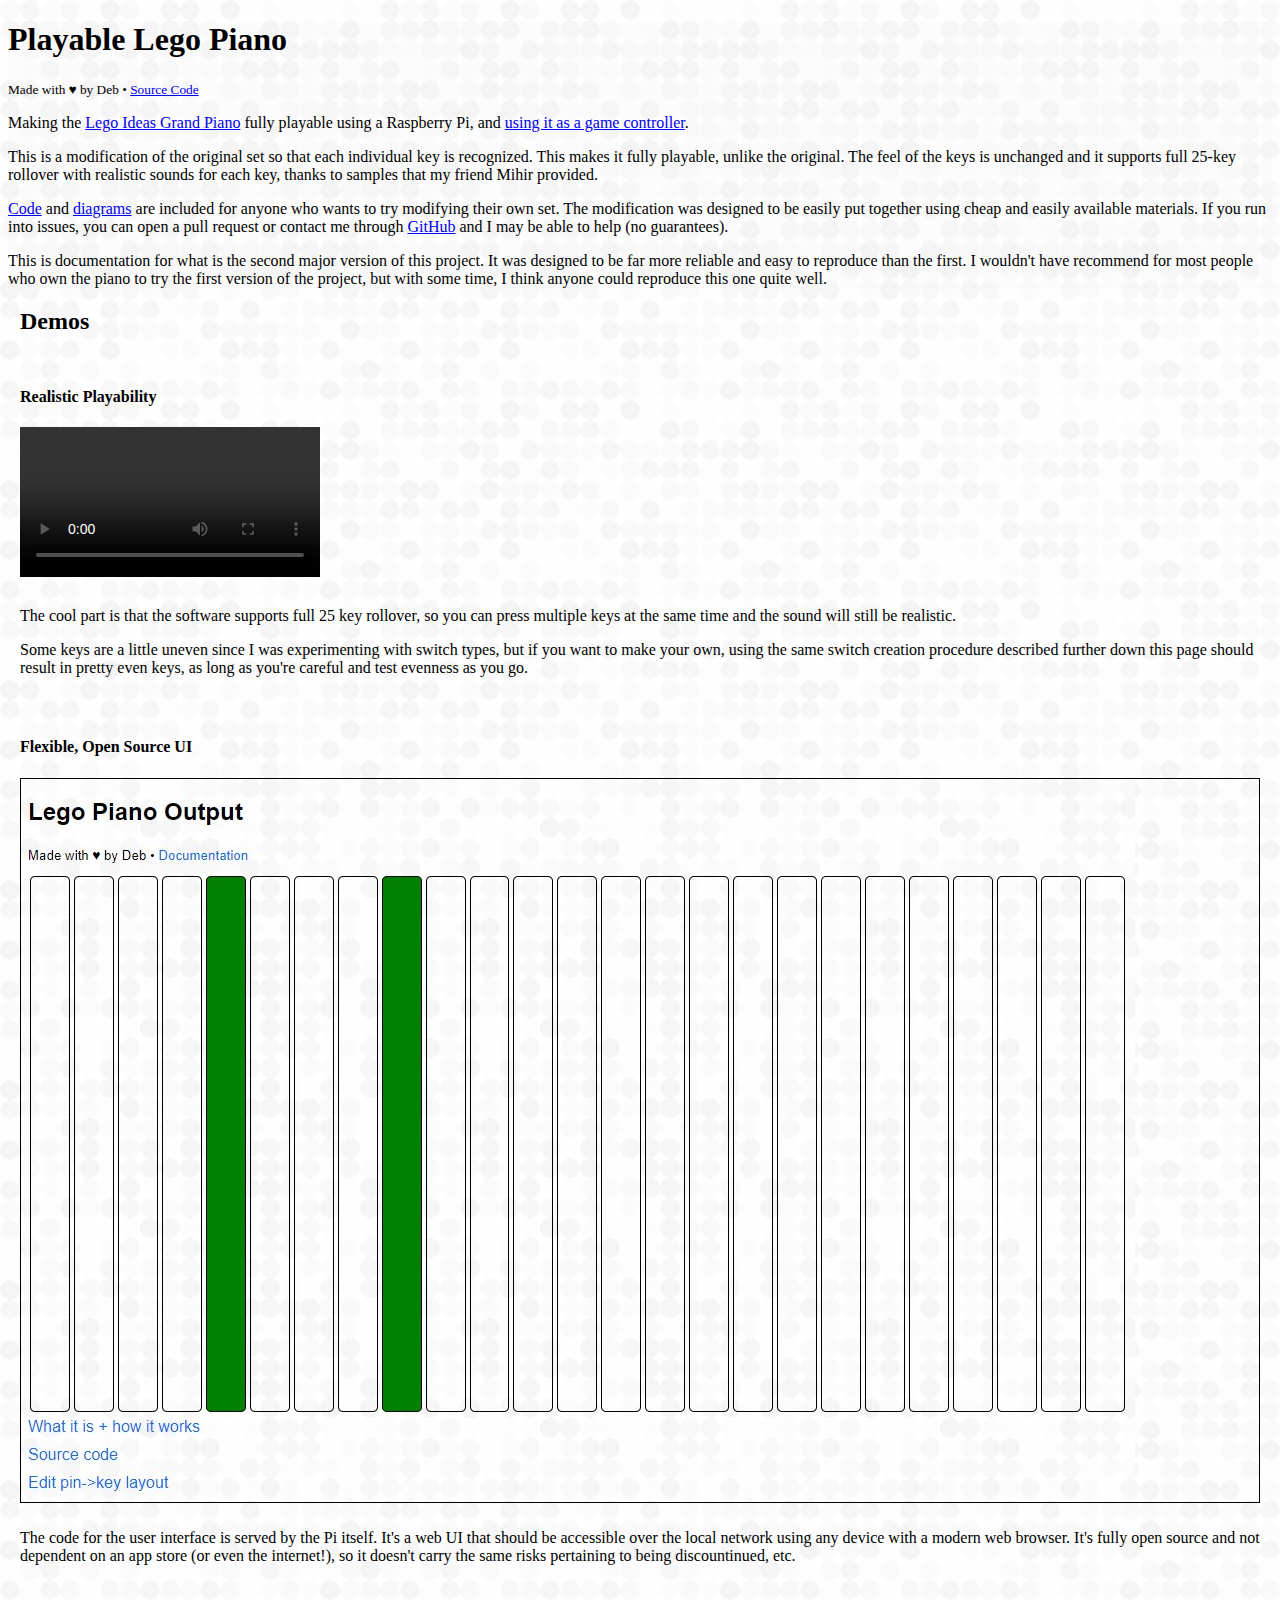
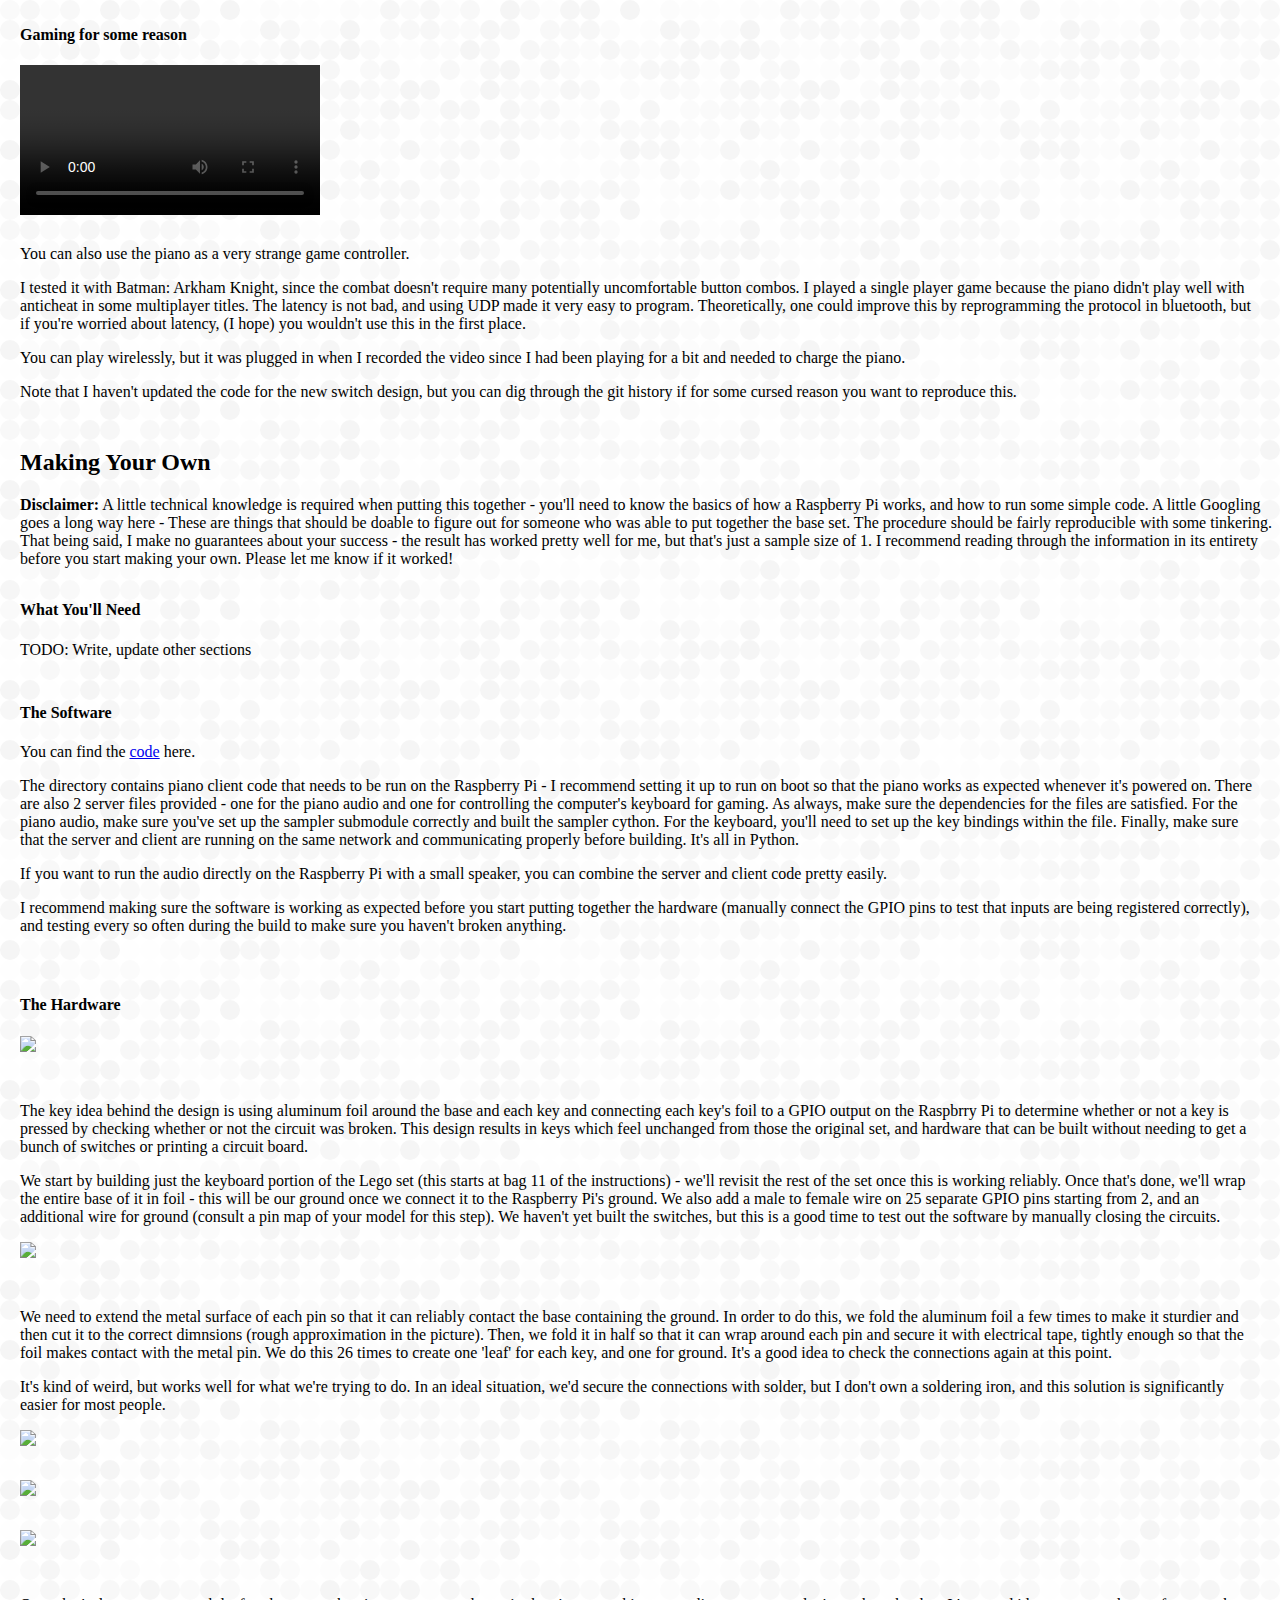
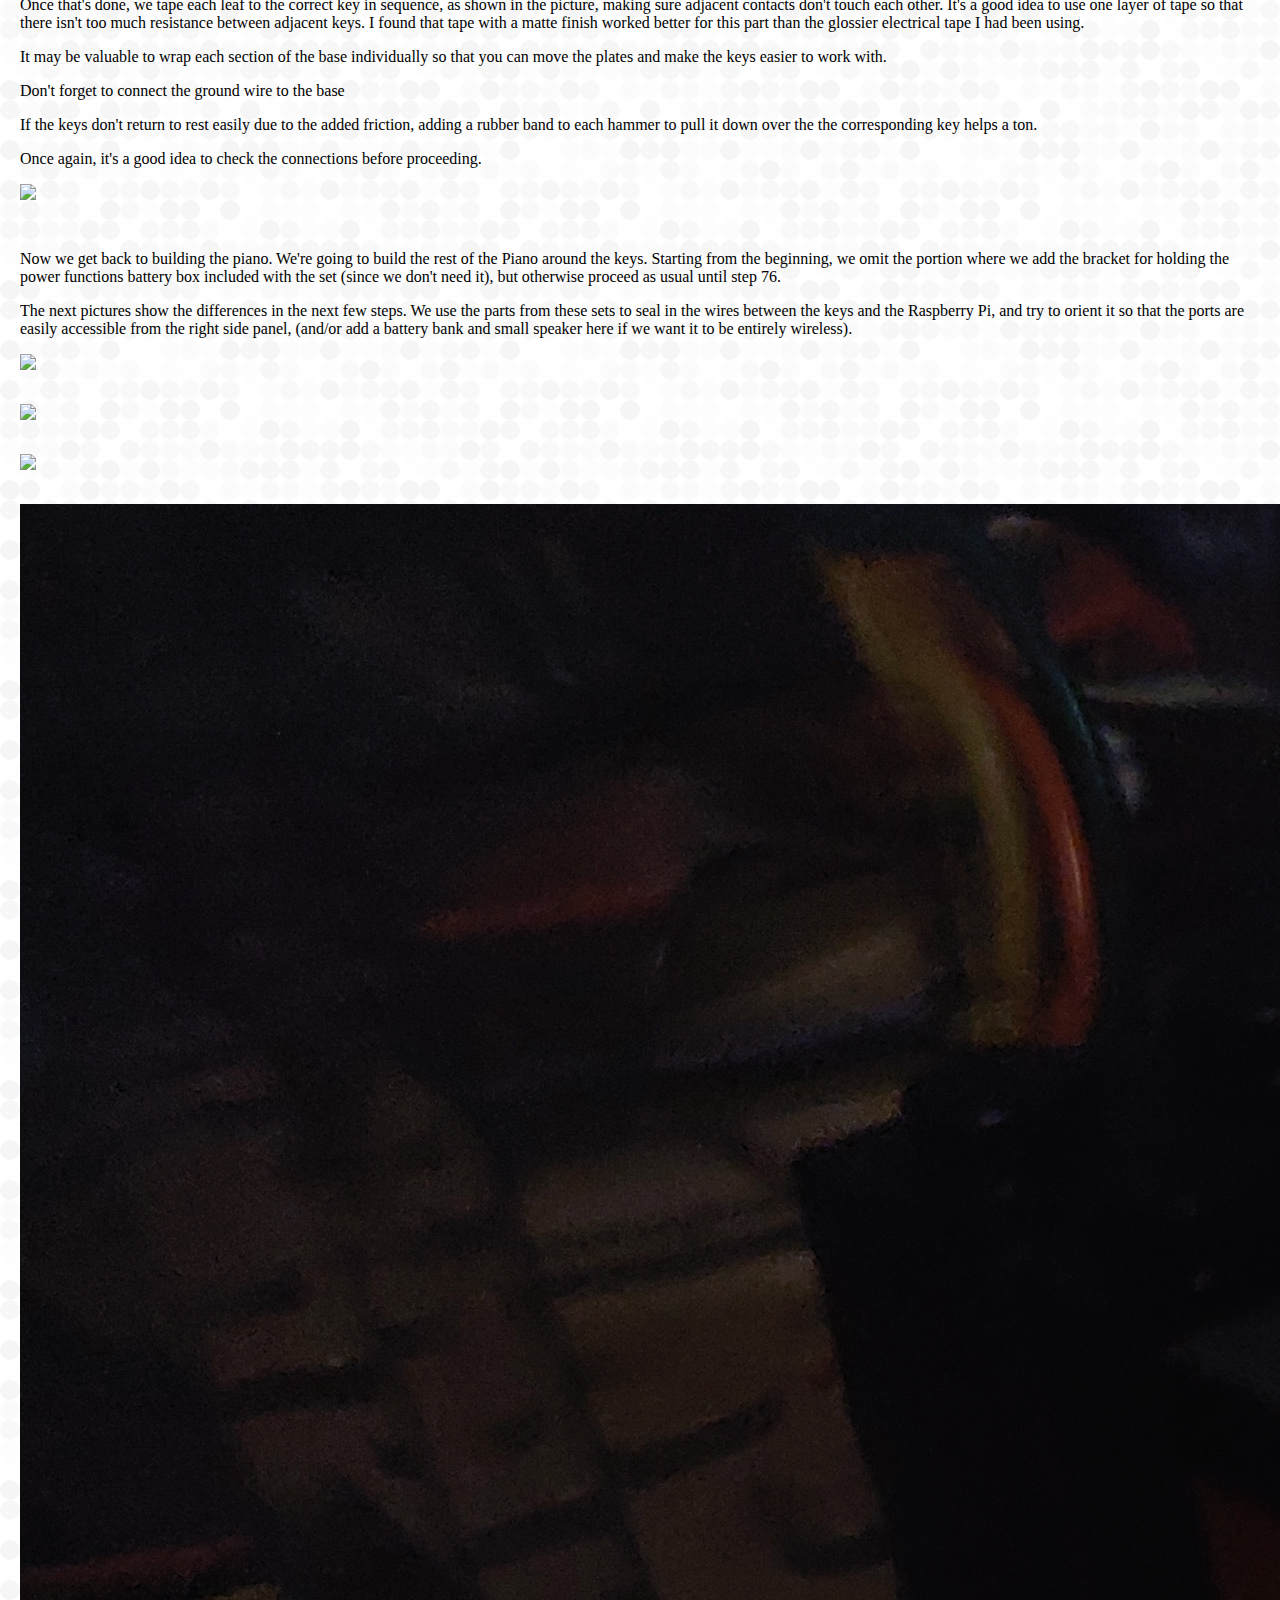
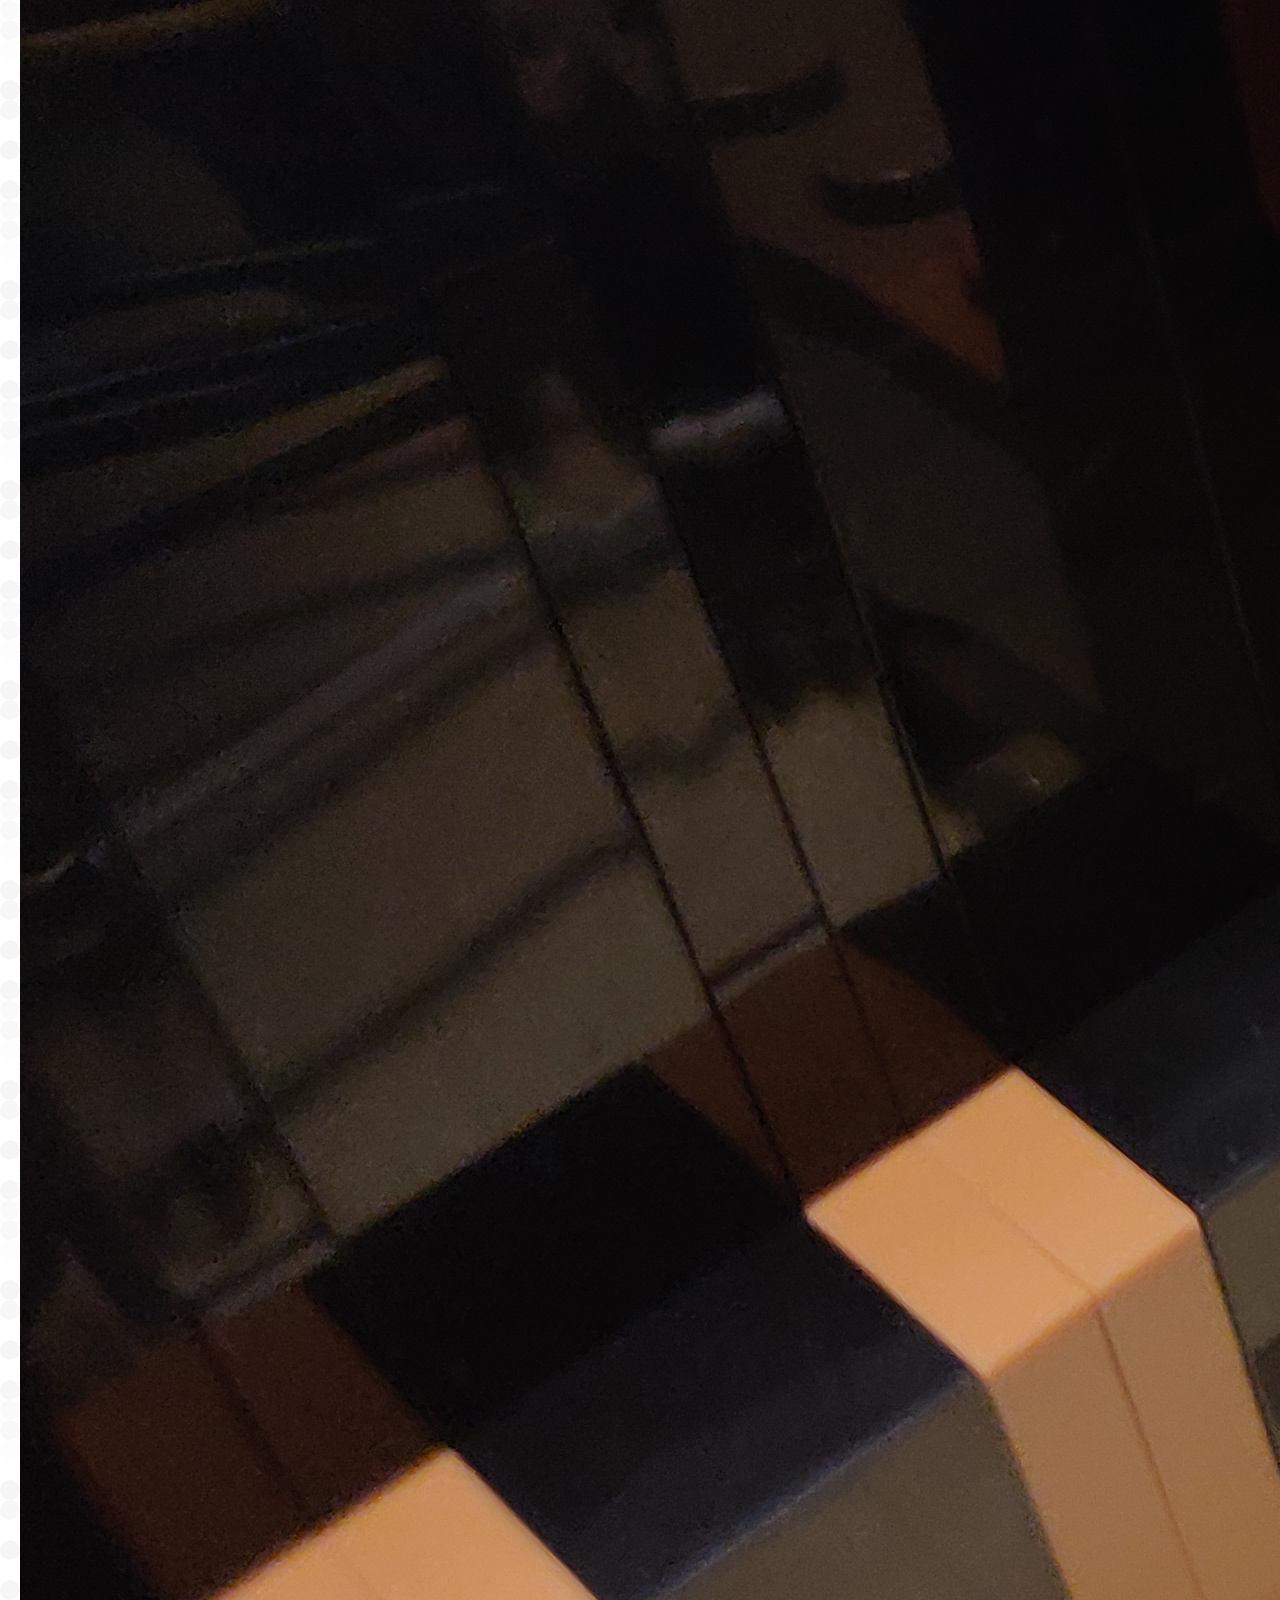
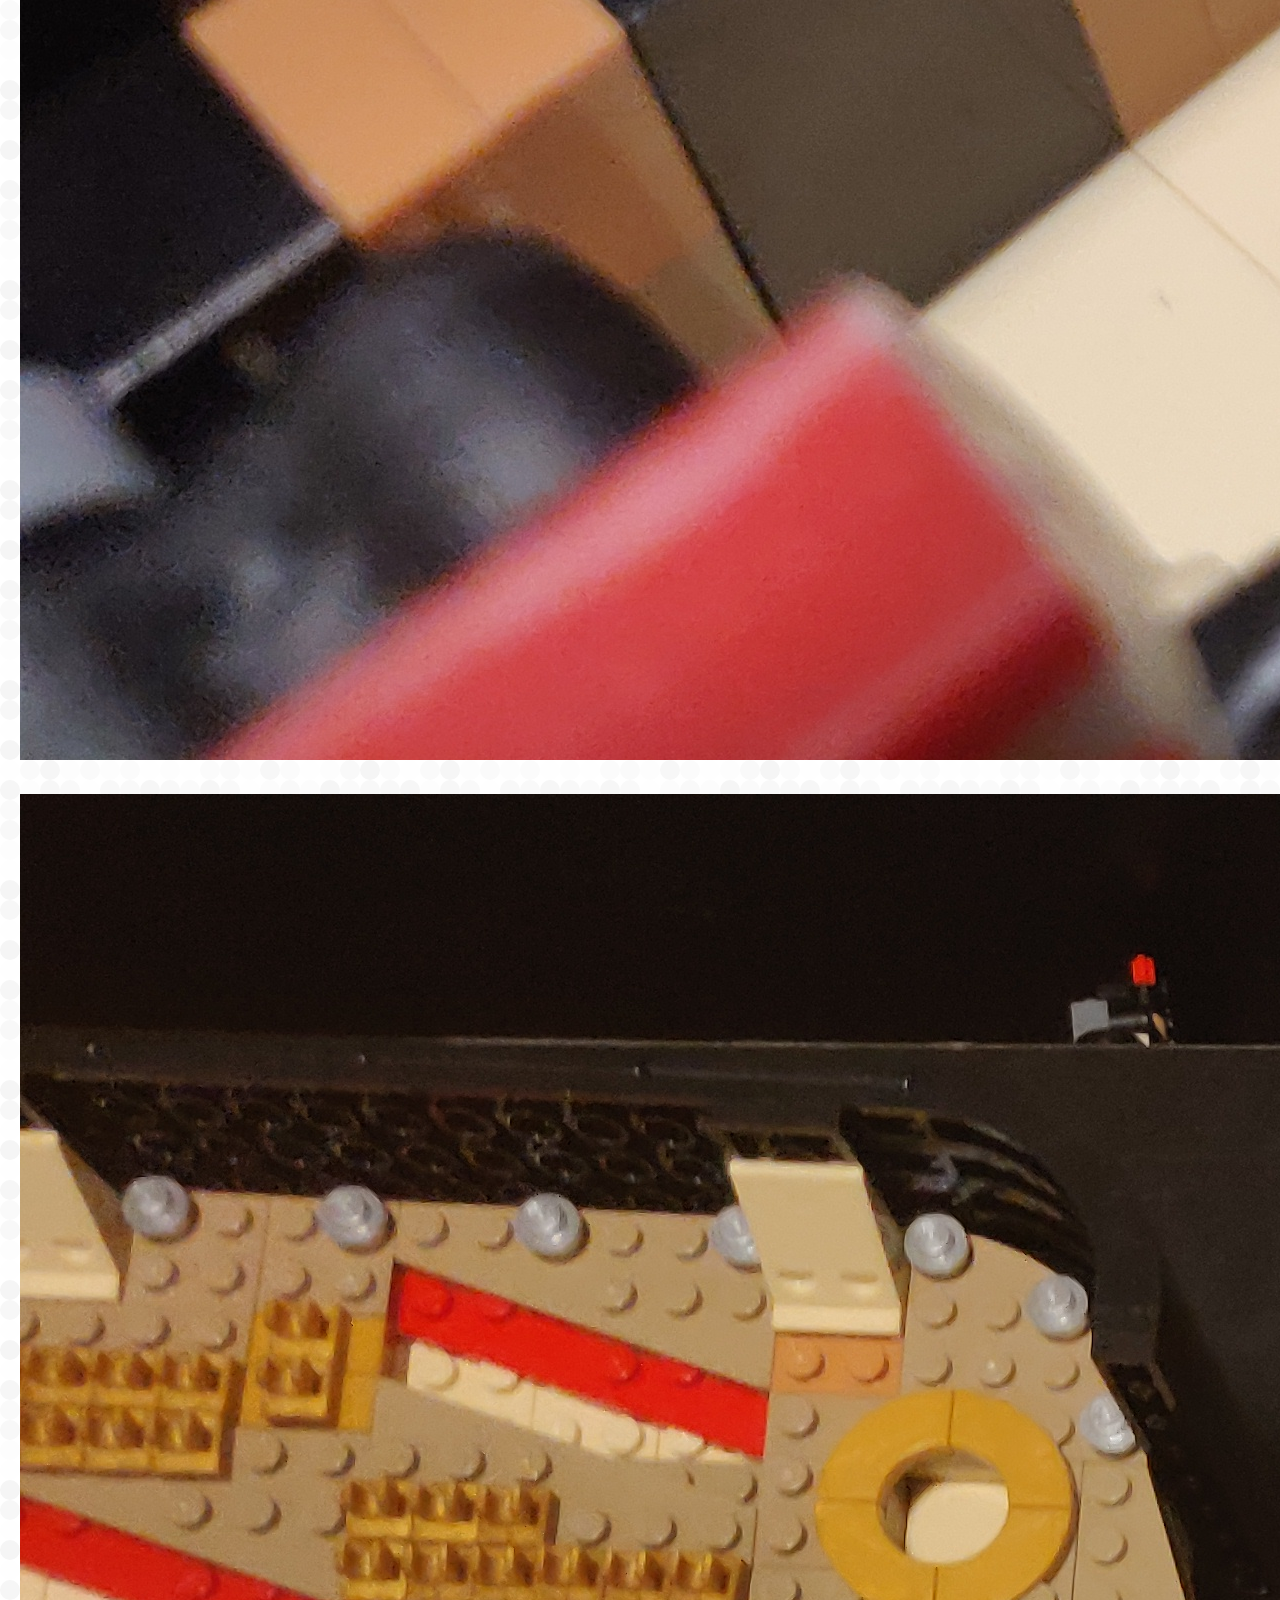
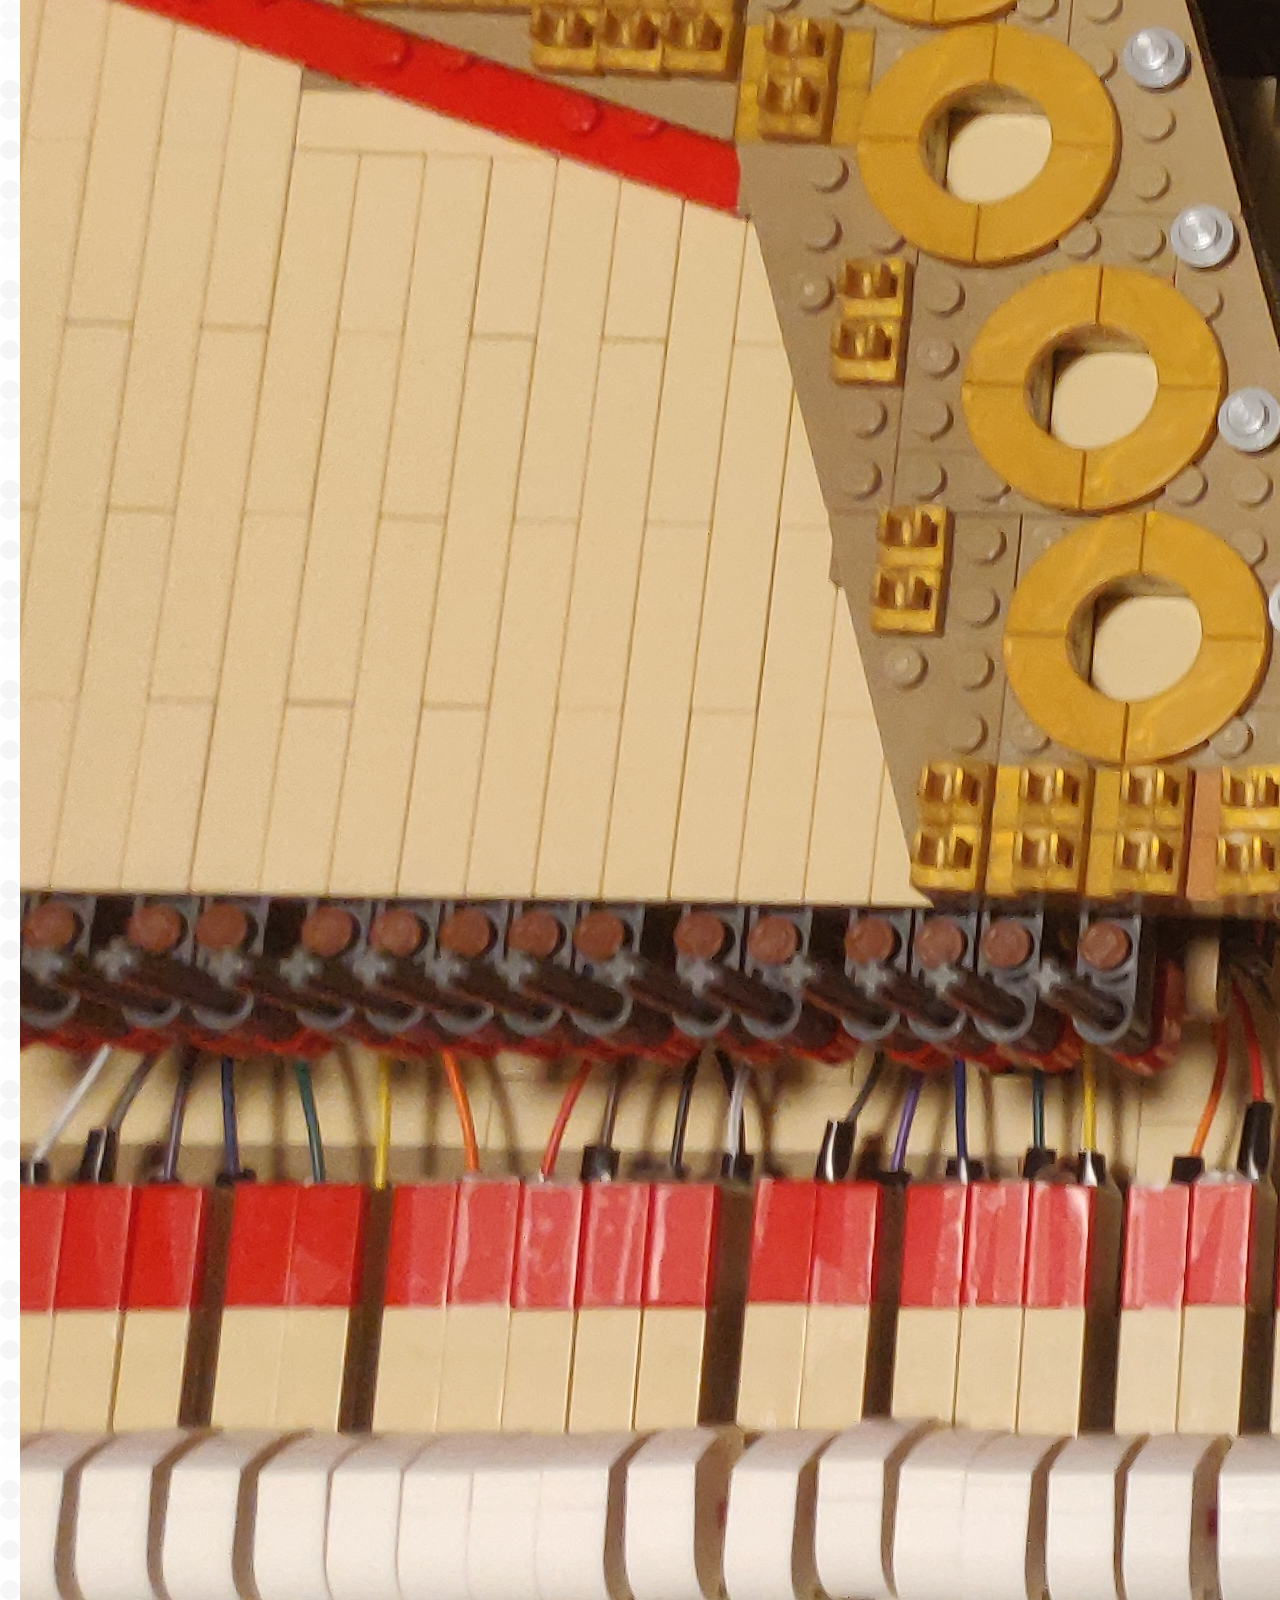
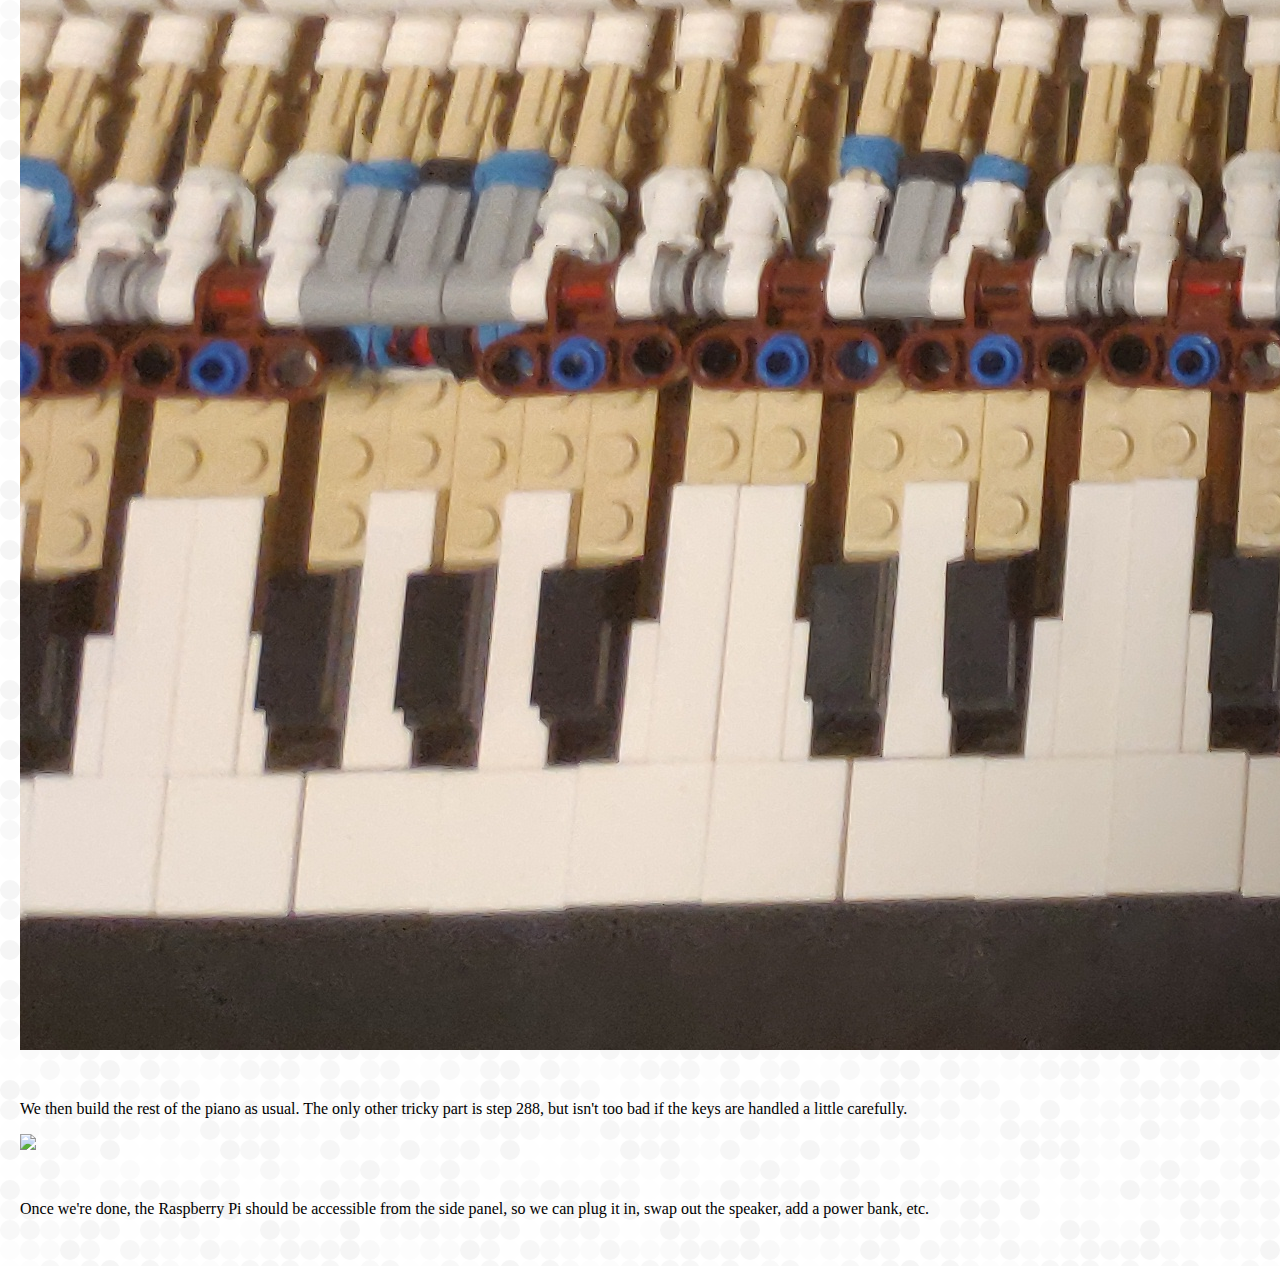
==== docs/index.html @ 445a0d01 "Update Docs" ====
<!DOCTYPE html>
<html lang="en">
  <head>
    <!-- Required meta tags -->
    <meta charset="utf-8" />
    <meta
      name="viewport"
      content="width=device-width, initial-scale=1, shrink-to-fit=no"
    />

    <!-- Bootstrap CSS -->
    <link
      rel="stylesheet"
      href="https://cdn.jsdelivr.net/npm/bootstrap@4.5.3/dist/css/bootstrap.min.css"
      integrity="sha384-TX8t27EcRE3e/ihU7zmQxVncDAy5uIKz4rEkgIXeMed4M0jlfIDPvg6uqKI2xXr2"
      crossorigin="anonymous"
    />
    <link rel="icon" type="image/png" href="favicon.ico" />

    <script
      src="https://code.jquery.com/jquery-3.5.1.slim.min.js"
      integrity="sha384-DfXdz2htPH0lsSSs5nCTpuj/zy4C+OGpamoFVy38MVBnE+IbbVYUew+OrCXaRkfj"
      crossorigin="anonymous"
    ></script>
    <script
      src="https://cdn.jsdelivr.net/npm/bootstrap@4.5.3/dist/js/bootstrap.bundle.min.js"
      integrity="sha384-ho+j7jyWK8fNQe+A12Hb8AhRq26LrZ/JpcUGGOn+Y7RsweNrtN/tE3MoK7ZeZDyx"
      crossorigin="anonymous"
    ></script>

    <title>Lego Pi-ano</title>

    <meta property="og:title" content="Lego Pi-ano" />
    <meta
      property="og:description"
      content="Making the Lego Ideas Grand Piano fully playable using a Raspberry Pi, and using it as a game controller"
    />
    <meta
      property="og:url"
      content="https://debkbanerji.com/lego-pi-ano/assets/diagram_11.jpg"
    />

    <style>
      .d-block {
        padding-bottom: 30px;
      }

      .jumbotron {
        background: rgba(233, 236, 239, 0.1);
      }
    </style>

    <style class="dark-mode-stylesheet" disabled>
      html,
      body {
        background-color: black;
      }

      html,
      body,
      .table,
      .btn-outline-dark {
        color: #d3d3d3;
      }

      .btn {
        color: #ffffff;
      }

      .paintbrush-controls-button {
        background-color: #1c1c1c;
      }

      .btn-warning,
      .dropdown-item {
        color: #212529;
      }

      .card {
        background-color: rgb(33, 33, 33, 0.6);
      }

      .nav-tabs .nav-item.show .nav-link,
      .nav-tabs .nav-link.active {
        background-color: rgb(33, 33, 33, 0.6);
        border-color: rgb(50, 50, 50);
      }

      .nav-tabs {
        border-bottom: 0;
      }

      table {
        border-top: 1px solid rgb(50, 50, 50);
        border-left: 1px solid rgb(50, 50, 50);
      }

      td,
      th {
        border-bottom: 1px solid rgb(50, 50, 50);
        border-right: 1px solid rgb(50, 50, 50);
      }

      .table thead th {
        border-bottom: 1px solid rgb(50, 50, 50);
        border-top: 1px solid rgb(50, 50, 50);
      }
    </style>
  </head>

  <body>
    <div class="jumbotron">
      <h1 class="display-4">Playable Lego Piano</h1>
      <div style="margin-bottom: 5px;">
        <small>
          <span>Made with ♥ by Deb</span> &bull;
          <a href="https://github.com/debkbanerji/lego-pi-ano" target="_blank"
            >Source Code</a
          >
        </small>
      </div>
      <p class="lead">
        Making the
        <a
          href="https://www.lego.com/en-us/product/grand-piano-21323"
          target="_blank"
          >Lego Ideas Grand Piano</a
        >
        fully playable using a Raspberry Pi, and
        <a href="https://www.youtube.com/watch?v=9nazm3_OXac" target="_blank"
          >using it as a game controller</a
        >.
      </p>
      <p>
        This is a modification of the original set so that each individual key
        is recognized. This makes it fully playable, unlike the original. The
        feel of the keys is unchanged and it supports full 25-key rollover with
        realistic sounds for each key, thanks to samples that my friend Mihir
        provided.
      </p>
      <p>
        <a
          href="https://github.com/debkbanerji/lego-pi-ano/tree/master/code"
          target="_blank"
          >Code</a
        >
        and
        <a
          href="https://github.com/debkbanerji/lego-pi-ano/tree/master/docs/assets"
          target="_blank"
          >diagrams</a
        >
        are included for anyone who wants to try modifying their own set. The
        modification was designed to be easily put together using cheap and
        easily available materials. If you run into issues, you can open a pull
        request or contact me through
        <a href="https://github.com/debkbanerji" target="_blank">GitHub</a> and
        I may be able to help (no guarantees).
      </p>
      <p>
        This is documentation for what is the second major version of this
        project. It was designed to be far more reliable and easy to reproduce
        than the first. I wouldn't have recommend for most people who own the
        piano to try the first version of the project, but with some time, I
        think anyone could reproduce this one quite well.
      </p>
    </div>
    <div class="container-fluid">
      <div class="row">
        <div class="col">
          <h2 style="padding-left: 12px;">Demos</h2>
        </div>
      </div>
      <div class="row">
        <div class="col-md-4">
          <div style="padding: 12px;">
            <h4>Realistic Playability</h4>
            <div class="embed-responsive embed-responsive-16by9">
              <video controls>
                <source src="assets/demo_1.mp4" type="video/mp4" />
                Your browser does not support the video tag.
              </video>
            </div>
            <div style="padding-top: 10px;">
              <p>
                The cool part is that the software supports full 25 key
                rollover, so you can press multiple keys at the same time and
                the sound will still be realistic.
              </p>
              <p>
                Some keys are a little uneven since I was experimenting with
                switch types, but if you want to make your own, using the same
                switch creation procedure described further down this page
                should result in pretty even keys, as long as you're careful and
                test evenness as you go.
              </p>
            </div>
          </div>
        </div>
        <div class="col-md-4">
          <div style="padding: 12px;">
            <h4>Flexible, Open Source UI</h4>
            <div style="margin-top: 10px; border: 1px solid black;">
              <img class="img-fluid" src="assets/ui_screenshot.jpg" />
            </div>
            <div style="padding-top: 10px;">
              <p>
                The code for the user interface is served by the Pi itself. It's
                a web UI that should be accessible over the local network using
                any device with a modern web browser. It's fully open source and
                not dependent on an app store (or even the internet!), so it
                doesn't carry the same risks pertaining to being discountinued,
                etc.
              </p>
            </div>
          </div>
        </div>
        <div class="col-md-4">
          <div style="padding: 12px;">
            <h4>Gaming for some reason</h4>
            <div class="embed-responsive embed-responsive-16by9">
              <video controls>
                <source src="assets/demo_2.mp4" type="video/mp4" />
                Your browser does not support the video tag.
              </video>
            </div>
            <div style="padding-top: 10px;">
              <p>
                You can also use the piano as a very strange game controller.
              </p>
              <p>
                I tested it with Batman: Arkham Knight, since the combat doesn't
                require many potentially uncomfortable button combos. I played a
                single player game because the piano didn't play well with
                anticheat in some multiplayer titles. The latency is not bad,
                and using UDP made it very easy to program. Theoretically, one
                could improve this by reprogramming the protocol in bluetooth,
                but if you're worried about latency, (I hope) you wouldn't use
                this in the first place.
              </p>
              <p>
                You can play wirelessly, but it was plugged in when I recorded
                the video since I had been playing for a bit and needed to
                charge the piano.
              </p>
              <p>
                Note that I haven't updated the code for the new switch design,
                but you can dig through the git history if for some cursed
                reason you want to reproduce this.
              </p>
            </div>
          </div>
        </div>
      </div>
      <div class="row">
        <div class="col">
          <h2 style="padding-left: 12px;">Making Your Own</h2>
          <div style="margin-left: 12px;" class="p-3 mb-2 bg-info text-dark">
            <b>Disclaimer:</b> A little technical knowledge is required when
            putting this together - you'll need to know the basics of how a
            Raspberry Pi works, and how to run some simple code. A little
            Googling goes a long way here - These are things that should be
            doable to figure out for someone who was able to put together the
            base set. The procedure should be fairly reproducible with some
            tinkering. That being said, I make no guarantees about your success
            - the result has worked pretty well for me, but that's just a sample
            size of 1. I recommend reading through the information in its
            entirety before you start making your own. Please let me know if it
            worked!
          </div>
        </div>
      </div>
      <div class="row">
        <div class="col">
          <div style="padding: 12px;">
            <h4>What You'll Need</h4>

            TODO: Write, update other sections
          </div>
        </div>
      </div>

      <div class="row">
        <div class="col">
          <div style="padding: 12px;">
            <h4>The Software</h4>
            <p>
              You can find the
              <a
                href="https://github.com/debkbanerji/lego-pi-ano/tree/master/code"
                target="_blank"
                >code</a
              >
              here.
            </p>
            <p>
              The directory contains piano client code that needs to be run on
              the Raspberry Pi - I recommend setting it up to run on boot so
              that the piano works as expected whenever it's powered on. There
              are also 2 server files provided - one for the piano audio and one
              for controlling the computer's keyboard for gaming. As always,
              make sure the dependencies for the files are satisfied. For the
              piano audio, make sure you've set up the sampler submodule
              correctly and built the sampler cython. For the keyboard, you'll
              need to set up the key bindings within the file. Finally, make
              sure that the server and client are running on the same network
              and communicating properly before building. It's all in Python.
            </p>
            <p>
              If you want to run the audio directly on the Raspberry Pi with a
              small speaker, you can combine the server and client code pretty
              easily.
            </p>
            <p>
              I recommend making sure the software is working as expected before
              you start putting together the hardware (manually connect the GPIO
              pins to test that inputs are being registered correctly), and
              testing every so often during the build to make sure you haven't
              broken anything.
            </p>
          </div>
        </div>
      </div>
      <div class="row" style="padding: 12px; margin-bottom: 20px;">
        <div class="col-12">
          <h4>The Hardware</h4>
        </div>
        <div class="col-lg-6">
          <img class="d-block w-100" src="assets/diagram_2.jpg" />
        </div>
        <div class="col-lg-6">
          <p>
            The key idea behind the design is using aluminum foil around the
            base and each key and connecting each key's foil to a GPIO output on
            the Raspbrry Pi to determine whether or not a key is pressed by
            checking whether or not the circuit was broken. This design results
            in keys which feel unchanged from those the original set, and
            hardware that can be built without needing to get a bunch of
            switches or printing a circuit board.
          </p>
          <p>
            We start by building just the keyboard portion of the Lego set (this
            starts at bag 11 of the instructions) - we'll revisit the rest of
            the set once this is working reliably. Once that's done, we'll wrap
            the entire base of it in foil - this will be our ground once we
            connect it to the Raspberry Pi's ground. We also add a male to
            female wire on 25 separate GPIO pins starting from 2, and an
            additional wire for ground (consult a pin map of your model for this
            step). We haven't yet built the switches, but this is a good time to
            test out the software by manually closing the circuits.
          </p>
        </div>
        <div class="col-lg-6">
          <img class="d-block w-100" src="assets/diagram_3.jpg" />
        </div>
        <div class="col-lg-6">
          <p>
            We need to extend the metal surface of each pin so that it can
            reliably contact the base containing the ground. In order to do
            this, we fold the aluminum foil a few times to make it sturdier and
            then cut it to the correct dimnsions (rough approximation in the
            picture). Then, we fold it in half so that it can wrap around each
            pin and secure it with electrical tape, tightly enough so that the
            foil makes contact with the metal pin. We do this 26 times to create
            one 'leaf' for each key, and one for ground. It's a good idea to
            check the connections again at this point.
          </p>
          <p>
            It's kind of weird, but works well for what we're trying to do. In
            an ideal situation, we'd secure the connections with solder, but I
            don't own a soldering iron, and this solution is significantly
            easier for most people.
          </p>
        </div>
        <div class="col-lg-6">
          <img class="d-block w-100" src="assets/diagram_4.jpg" />
        </div>
        <div class="col-lg-6">
          <img class="d-block w-100" src="assets/diagram_5.jpg" />
        </div>
        <div class="col-lg-6">
          <img class="d-block w-100" src="assets/diagram_7.jpg" />
        </div>
        <div class="col-lg-6">
          <p>
            Once that's done, we tape each leaf to the correct key in sequence,
            as shown in the picture, making sure adjacent contacts don't touch
            each other. It's a good idea to use one layer of tape so that there
            isn't too much resistance between adjacent keys. I found that tape
            with a matte finish worked better for this part than the glossier
            electrical tape I had been using.
          </p>
          <p>
            It may be valuable to wrap each section of the base individually so
            that you can move the plates and make the keys easier to work with.
          </p>
          <p>Don't forget to connect the ground wire to the base</p>
          <p>
            If the keys don't return to rest easily due to the added friction,
            adding a rubber band to each hammer to pull it down over the the
            corresponding key helps a ton.
          </p>
          <p>
            Once again, it's a good idea to check the connections before
            proceeding.
          </p>
        </div>
        <div class="col-lg-6">
          <img class="d-block w-100" src="assets/diagram_8.jpg" />
        </div>
        <div class="col-lg-6">
          <p>
            Now we get back to building the piano. We're going to build the rest
            of the Piano around the keys. Starting from the beginning, we omit
            the portion where we add the bracket for holding the power functions
            battery box included with the set (since we don't need it), but
            otherwise proceed as usual until step 76.
          </p>
          <p>
            The next pictures show the differences in the next few steps. We use
            the parts from these sets to seal in the wires between the keys and
            the Raspberry Pi, and try to orient it so that the ports are easily
            accessible from the right side panel, (and/or add a battery bank and
            small speaker here if we want it to be entirely wireless).
          </p>
        </div>

        <div class="col-lg-6">
          <img class="d-block w-100" src="assets/diagram_9.jpg" />
        </div>
        <div class="col-lg-6">
          <img class="d-block w-100" src="assets/diagram_11.jpg" />
        </div>
        <div class="col-lg-6">
          <img class="d-block w-100" src="assets/diagram_12.jpg" />
        </div>
        <div class="col-lg-6">
          <img class="d-block w-100" src="assets/diagram_14.jpg" />
        </div>
        <div class="col-lg-6">
          <img class="d-block w-100" src="assets/diagram_16.jpg" />
        </div>
        <div class="col-lg-6">
          <p>
            We then build the rest of the piano as usual. The only other tricky
            part is step 288, but isn't too bad if the keys are handled a little
            carefully.
          </p>
        </div>
        <div class="col-lg-6">
          <img class="d-block w-100" src="assets/diagram_17.jpg" />
        </div>
        <div class="col-lg-6">
          <p>
            Once we're done, the Raspberry Pi should be accessible from the side
            panel, so we can plug it in, swap out the speaker, add a power bank,
            etc.
          </p>
        </div>
      </div>
    </div>

    <canvas id="background-image-cache-canvas" hidden />
    <script>
      // add background generation code inline so it loads in before other logic
      function rgbToHex(r, g, b) {
        return (
          "#" + ((1 << 24) + (r << 16) + (g << 8) + b).toString(16).slice(1)
        );
      }

      function handleDarkModeChange() {
        const isDarkModeEnabled =
          window.matchMedia &&
          window.matchMedia("(prefers-color-scheme: dark)").matches;
        Array.from(
          document.getElementsByClassName("dark-mode-stylesheet")
        ).forEach((stylesheet) => {
          stylesheet.disabled = !isDarkModeEnabled;
        });

        const canvas = document.getElementById("background-image-cache-canvas");
        const ctx = canvas.getContext("2d");

        const CIRCLE_RADIUS = 10;
        const WIDTH_COUNT = 40;
        const HEIGHT_COUNT = 20;
        const MIN_CIRCLE_BRIGHTNESS = 245;

        canvas.width = CIRCLE_RADIUS * WIDTH_COUNT;
        canvas.height = CIRCLE_RADIUS * HEIGHT_COUNT;

        for (let i = 0; i < HEIGHT_COUNT; i++) {
          for (let j = 0; j < WIDTH_COUNT; j++) {
            ctx.beginPath();
            ctx.arc(
              CIRCLE_RADIUS + 2 * i * CIRCLE_RADIUS,
              CIRCLE_RADIUS + 2 * j * CIRCLE_RADIUS,
              CIRCLE_RADIUS,
              0,
              2 * Math.PI
            );
            let brightness =
              MIN_CIRCLE_BRIGHTNESS +
              Math.floor(Math.random() * (255 - MIN_CIRCLE_BRIGHTNESS));
            if (isDarkModeEnabled) {
              brightness = 255 - brightness;
            }
            ctx.fillStyle = rgbToHex(brightness, brightness, brightness);
            ctx.fill();
          }
        }

        const dataURL = canvas.toDataURL("image/png", 1.0);

        document.body.style.backgroundImage = `url('${dataURL}')`;
      }

      handleDarkModeChange();
      window
        .matchMedia("(prefers-color-scheme: dark)")
        .addEventListener("change", handleDarkModeChange);
    </script>
  </body>
</html>
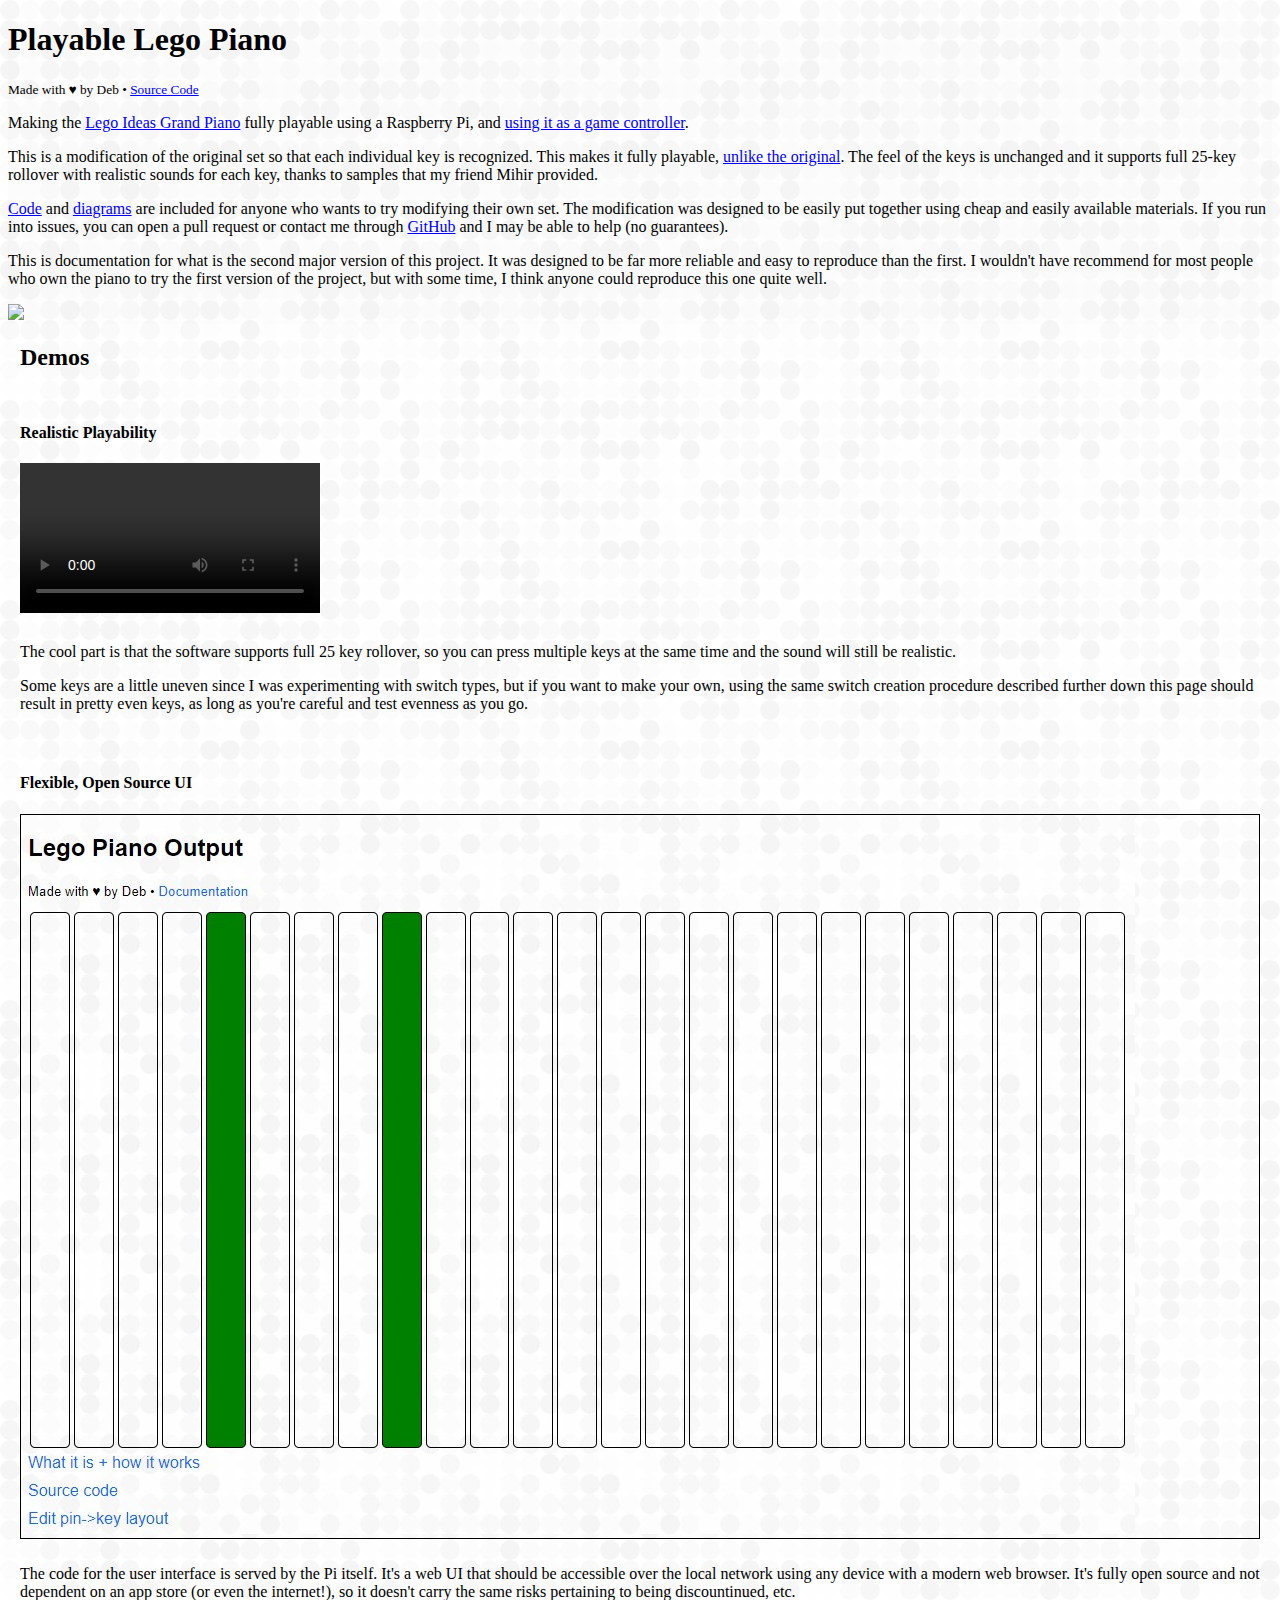
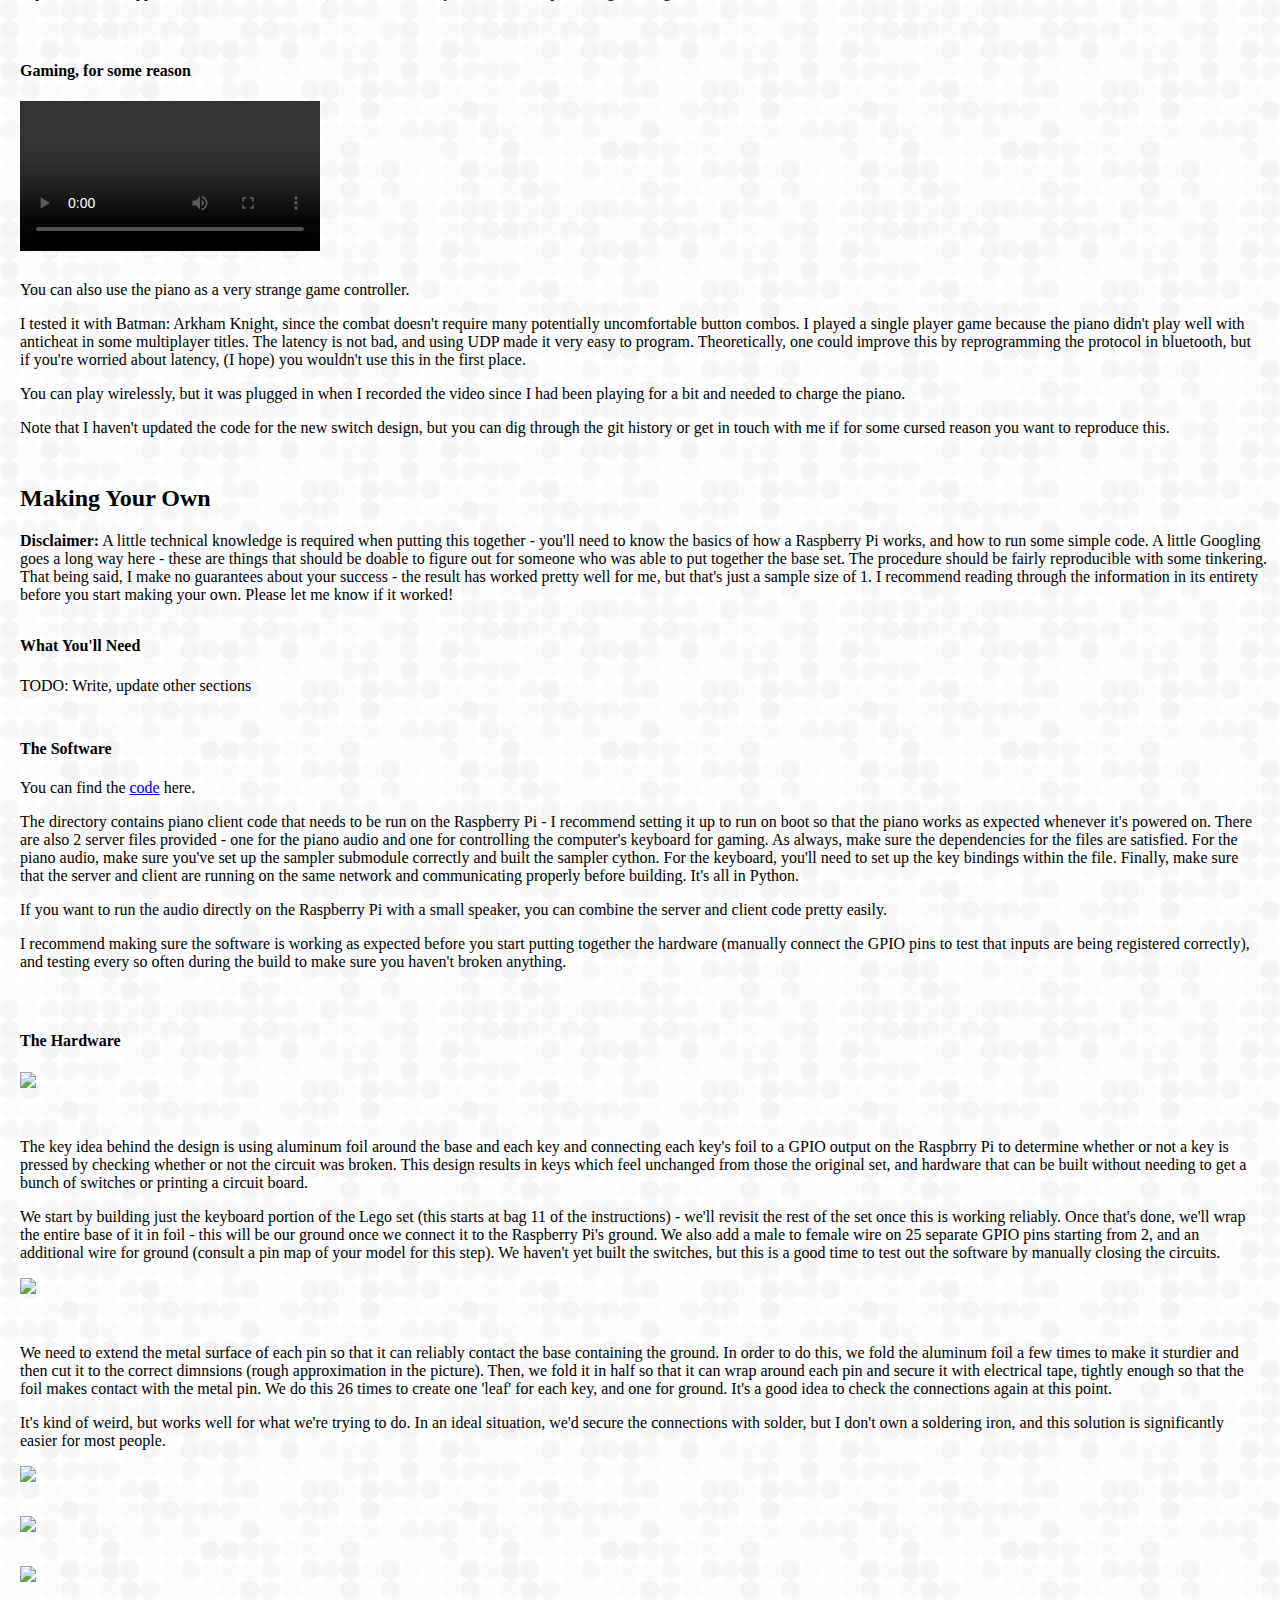
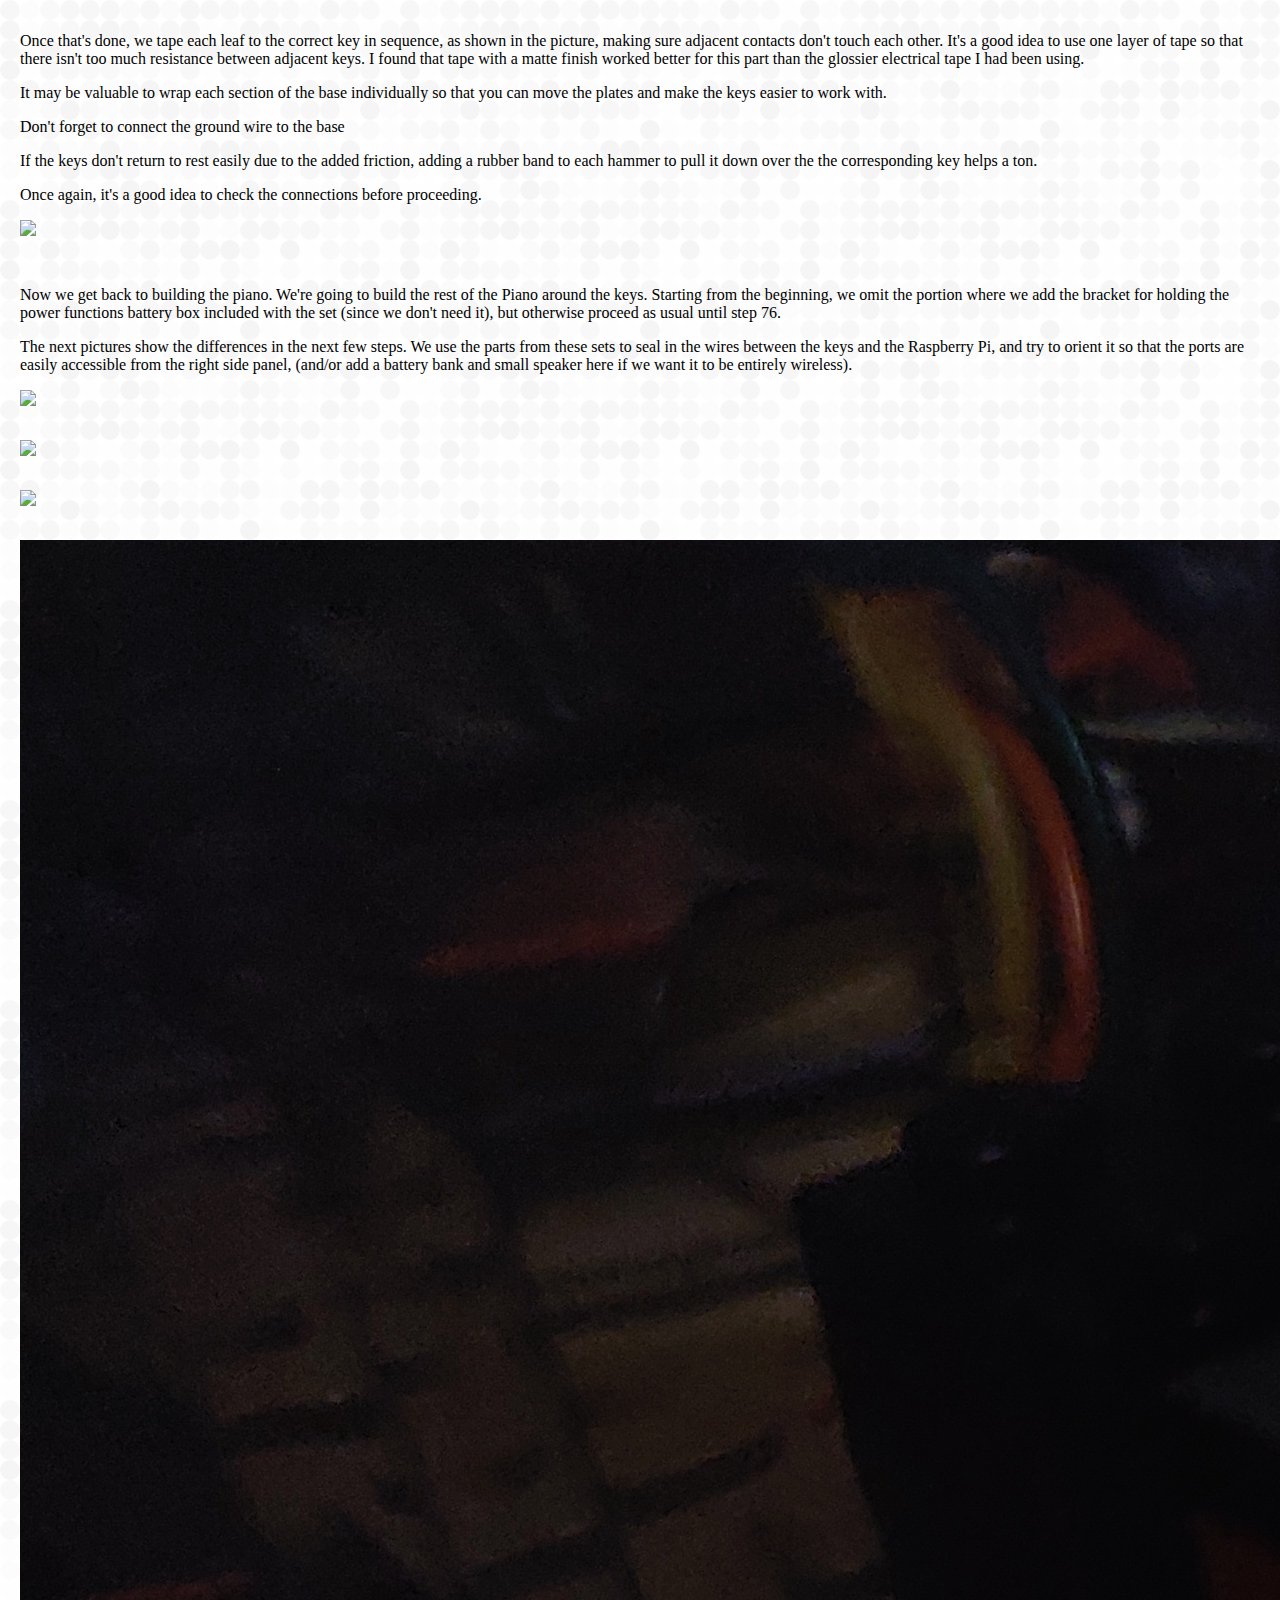
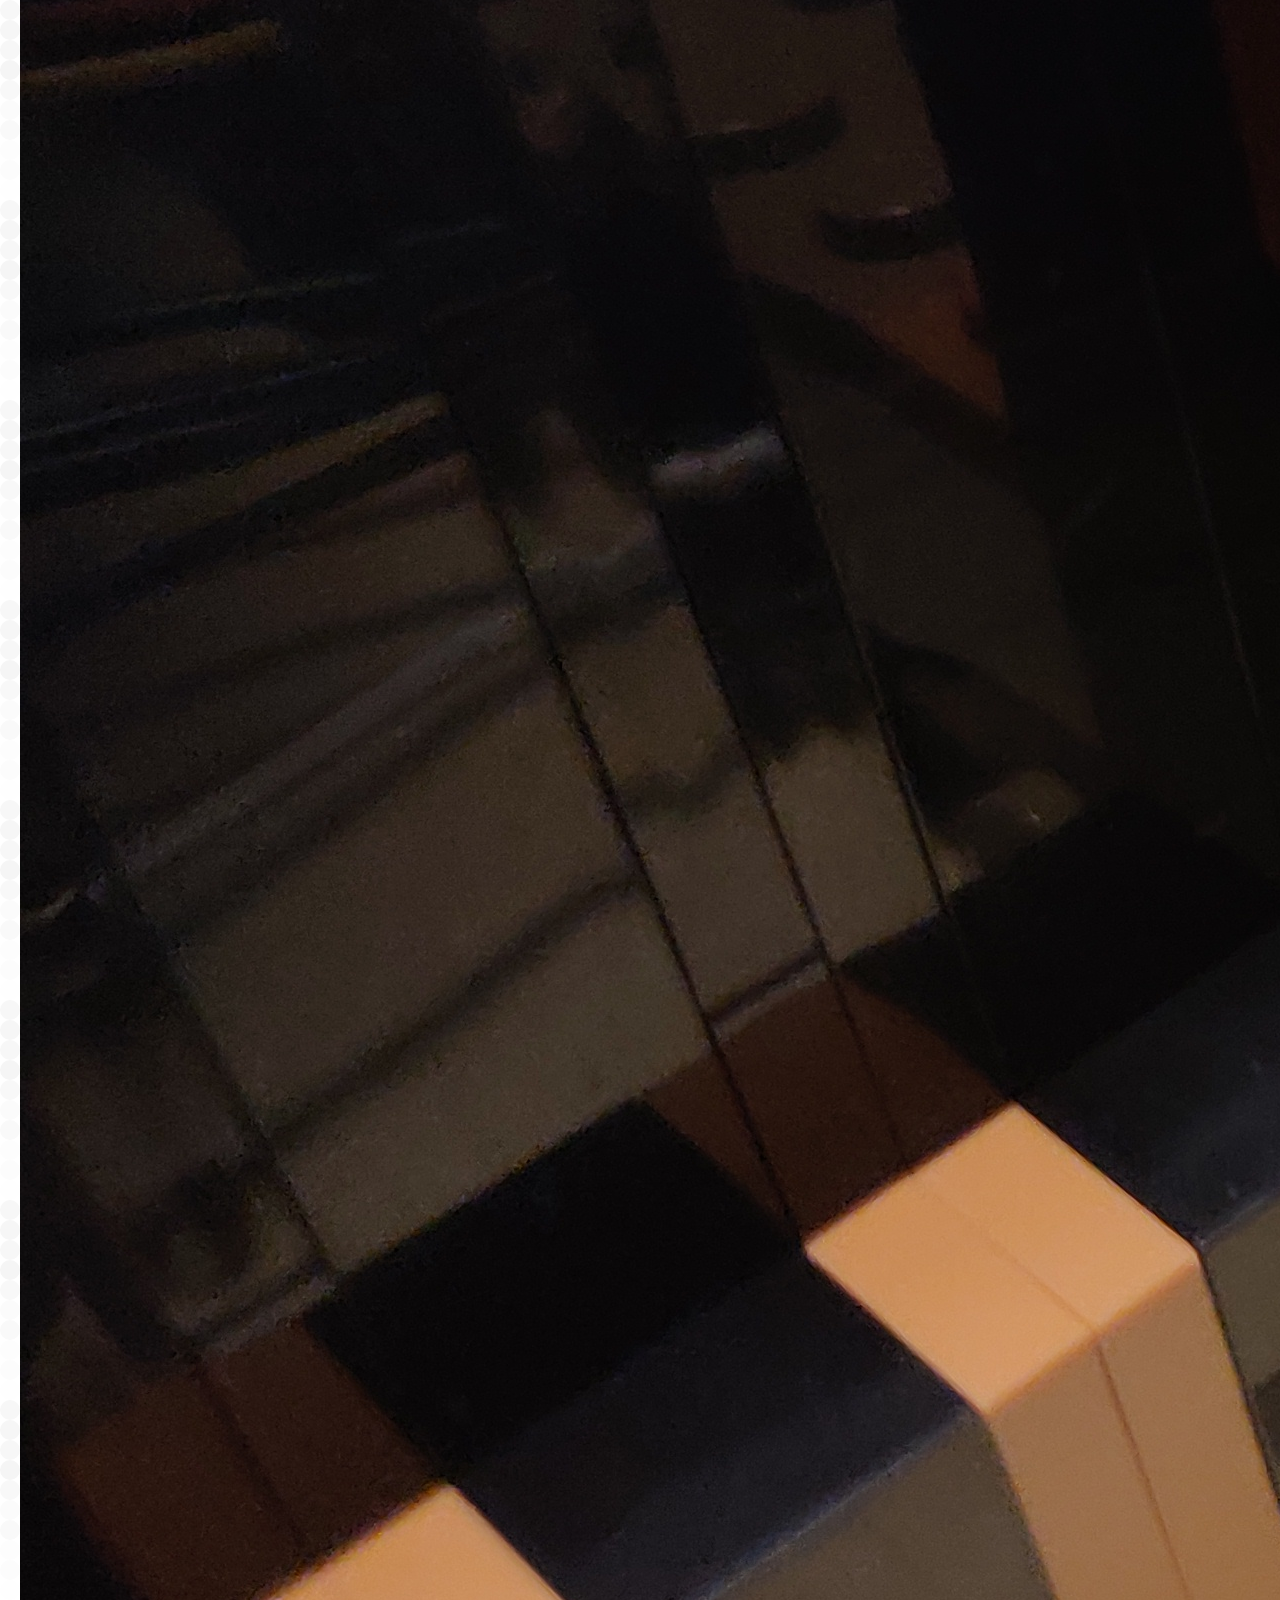
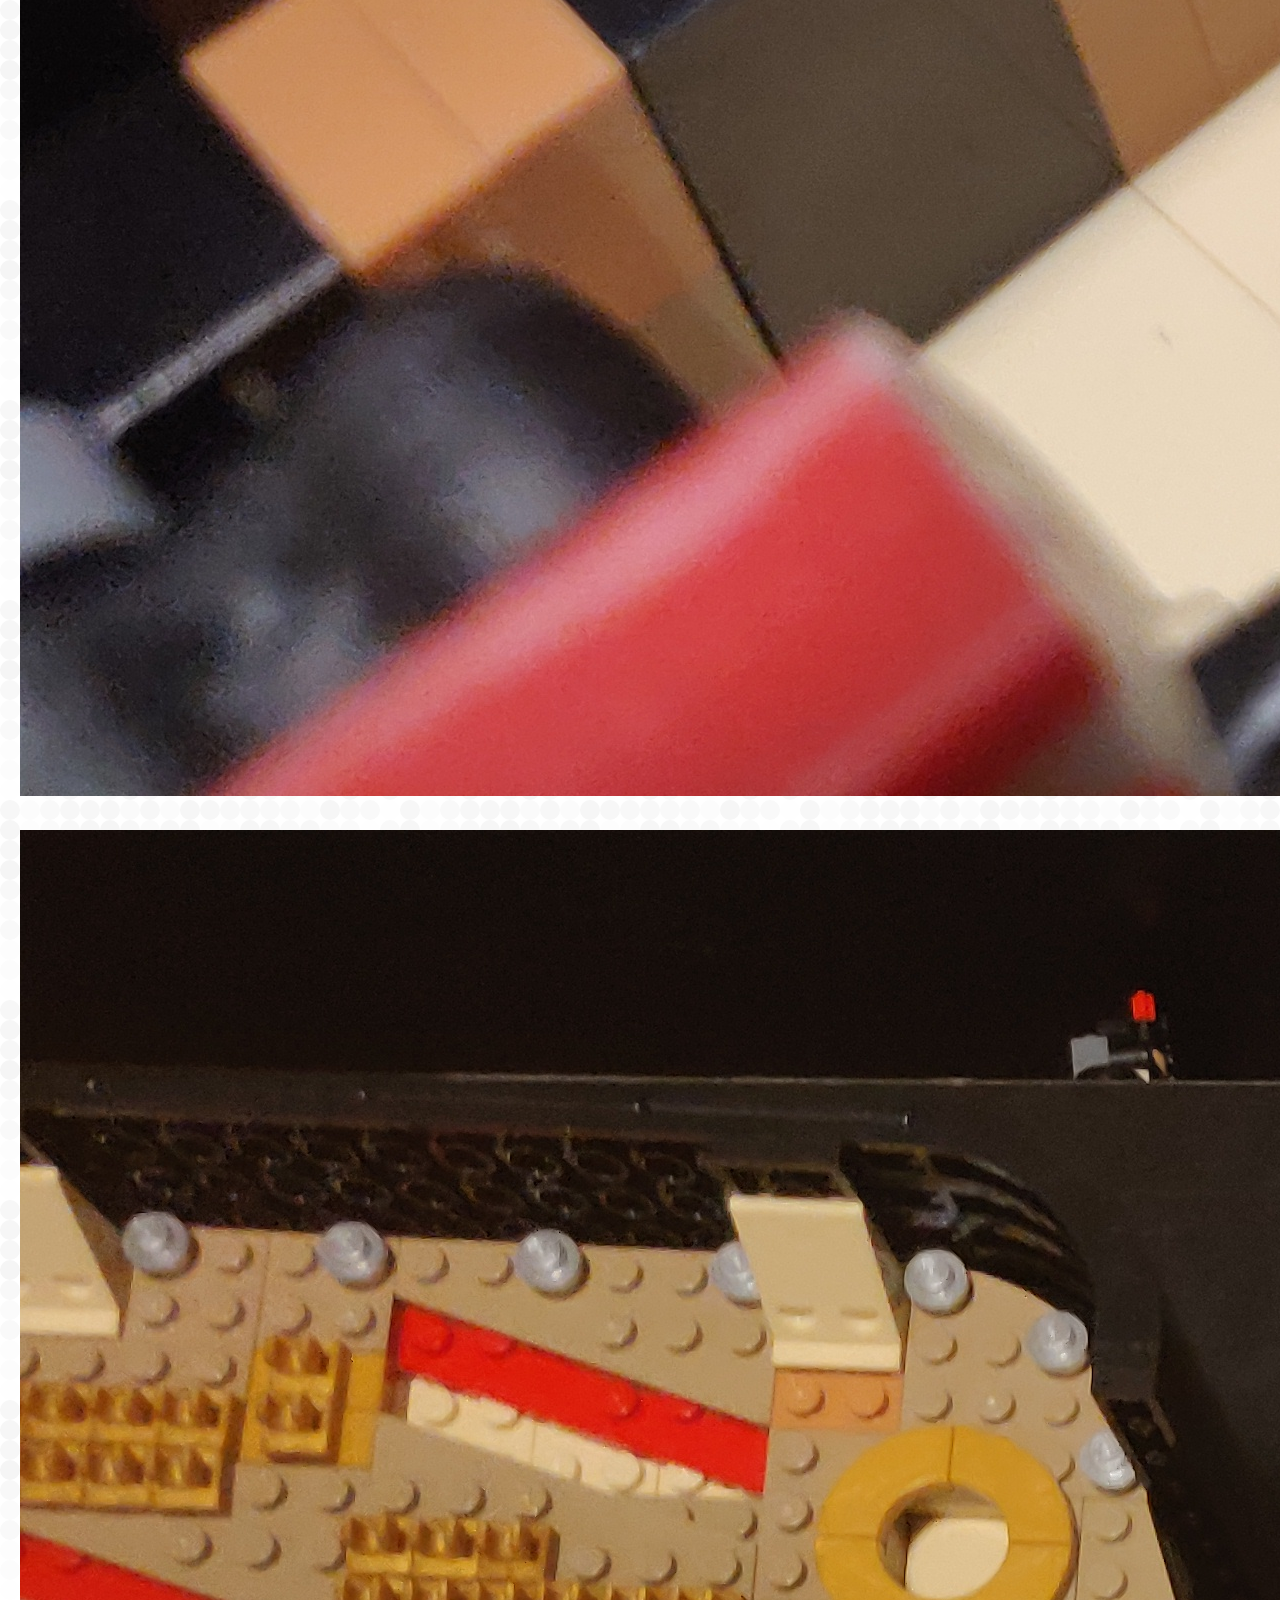
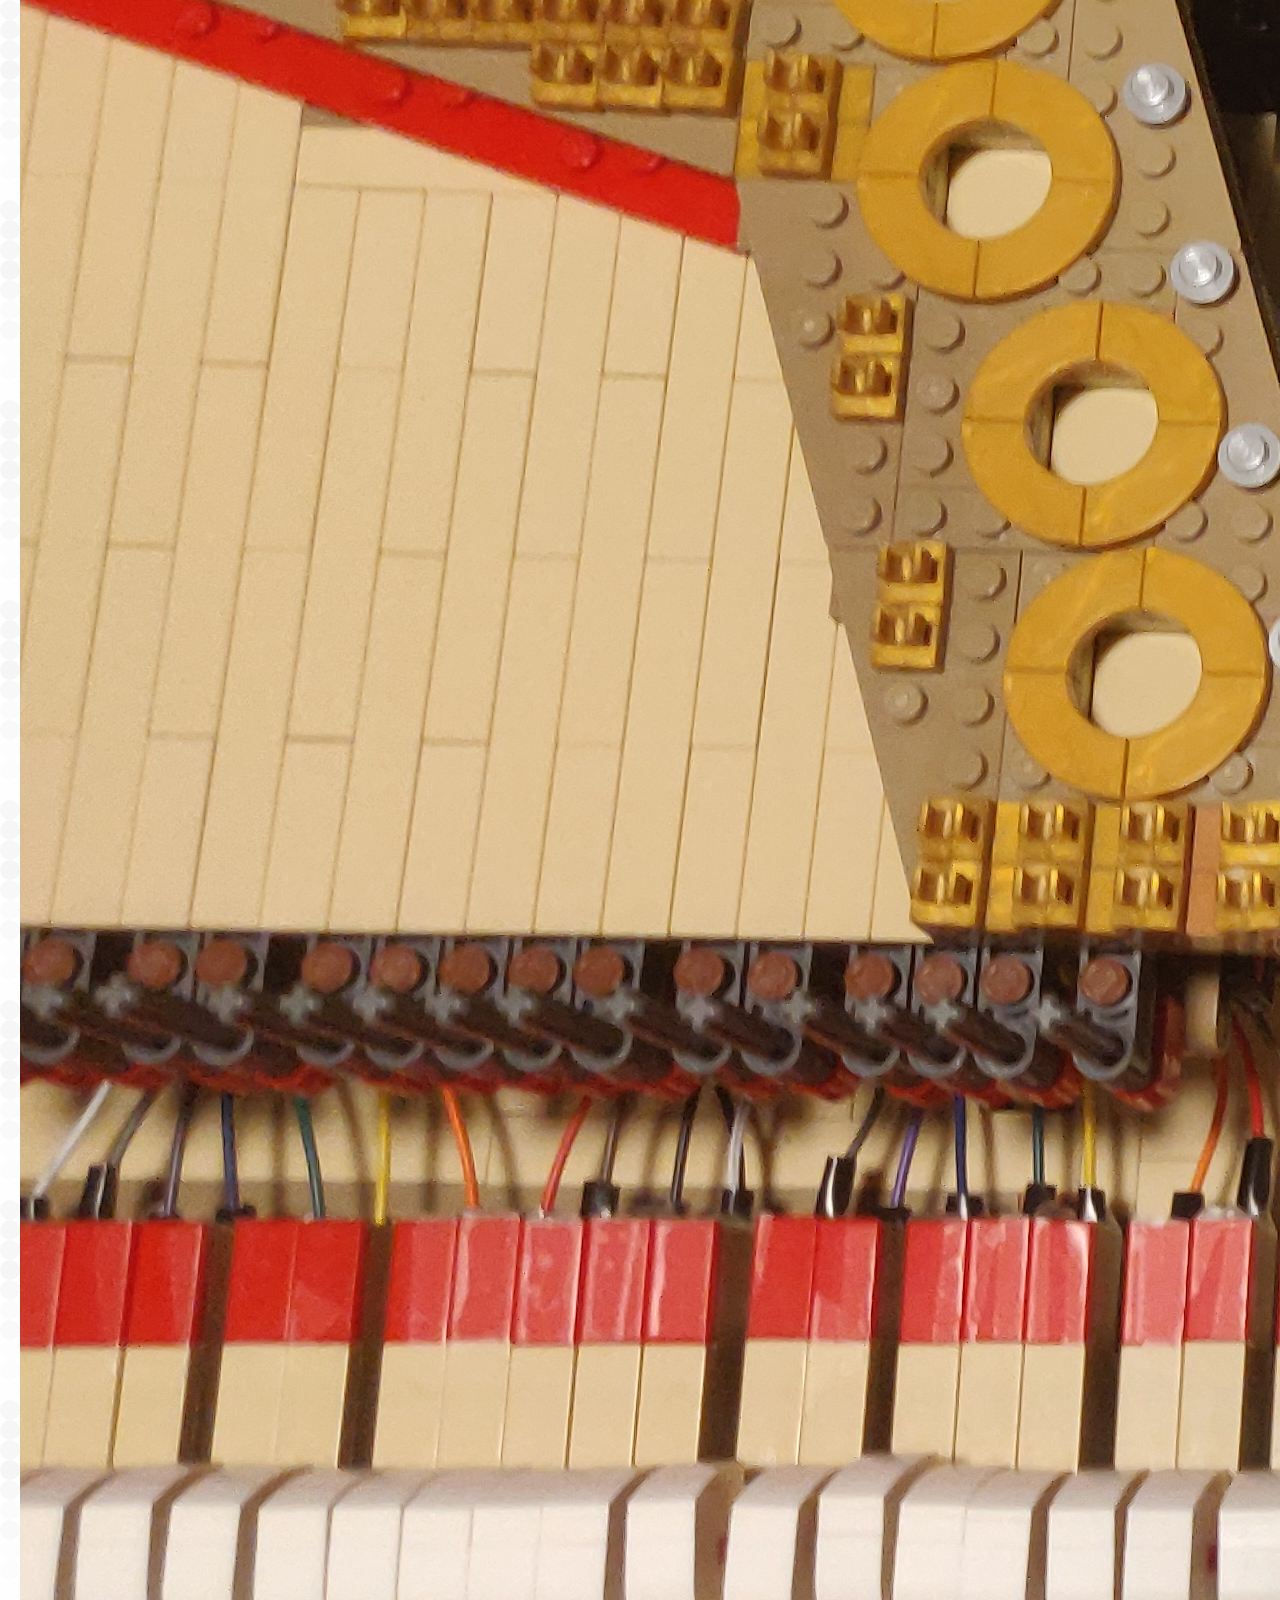
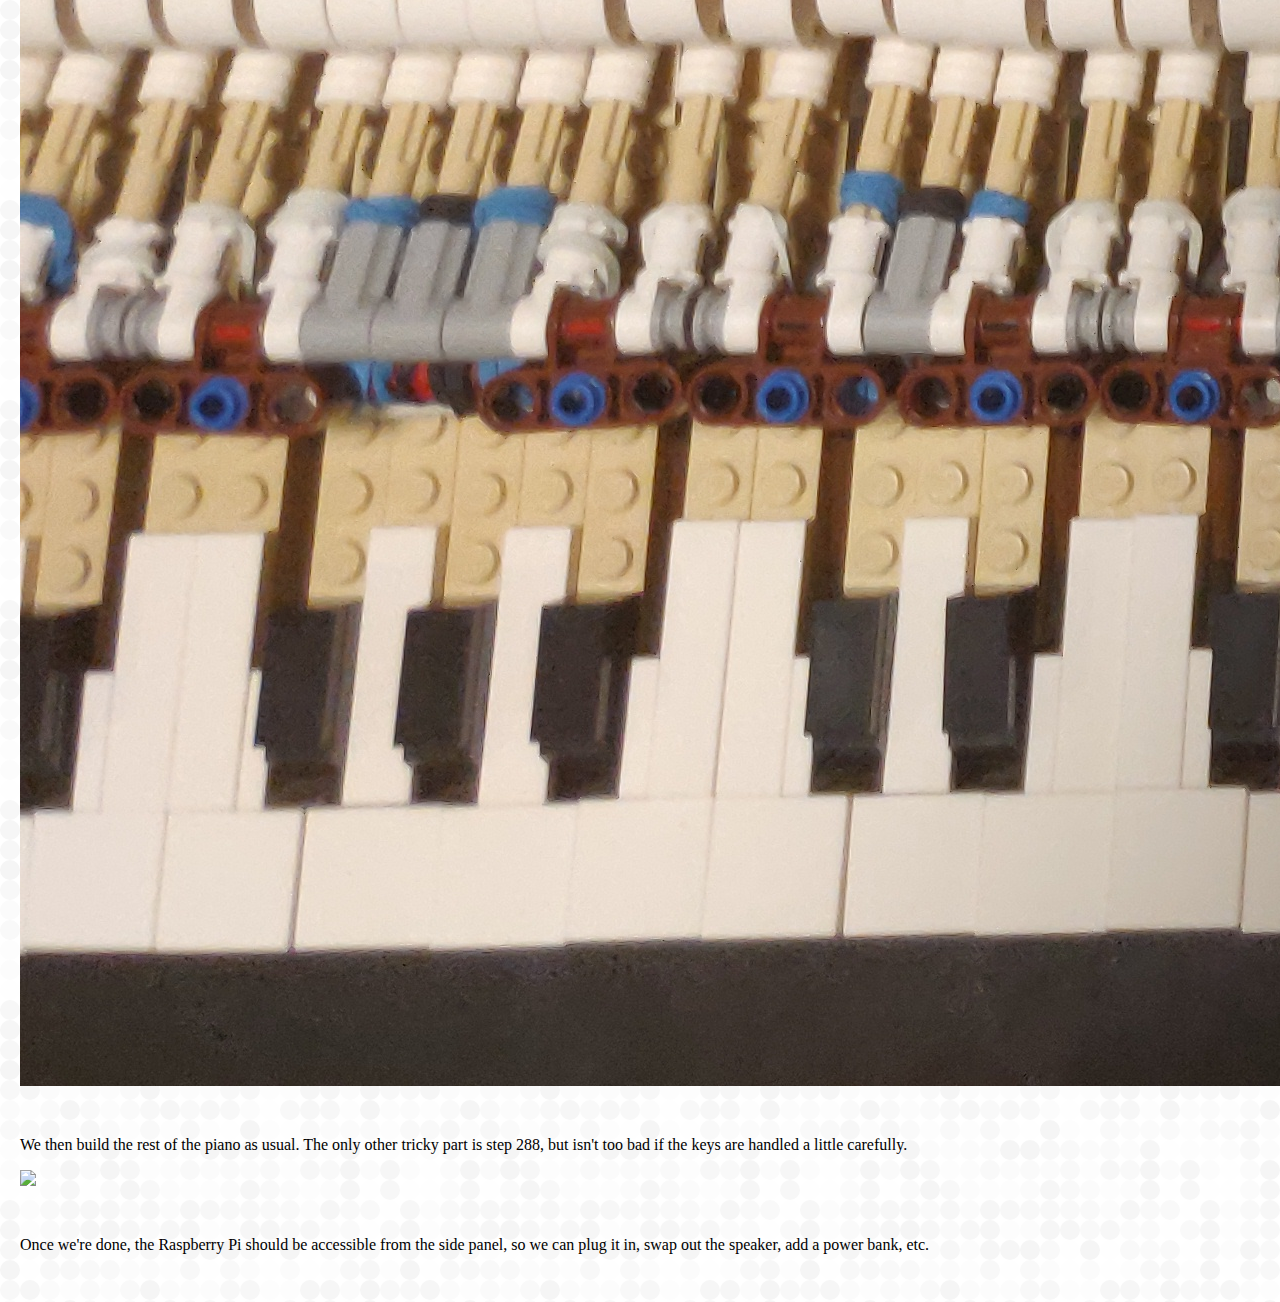
==== commit 6ed21ae1: "Picture styling" ====
--- a/docs/index.html
+++ b/docs/index.html
@@ -37,7 +37,7 @@
     />
     <meta
       property="og:url"
-      content="https://debkbanerji.com/lego-pi-ano/assets/diagram_11.jpg"
+      content="https://debkbanerji.com/lego-pi-ano/assets/top_shot_preview.jpg"
     />
 
     <style>
@@ -111,59 +111,75 @@
   <body>
     <div class="jumbotron">
       <h1 class="display-4">Playable Lego Piano</h1>
-      <div style="margin-bottom: 5px;">
-        <small>
-          <span>Made with ♥ by Deb</span> &bull;
-          <a href="https://github.com/debkbanerji/lego-pi-ano" target="_blank"
-            >Source Code</a
-          >
-        </small>
-      </div>
-      <p class="lead">
-        Making the
-        <a
-          href="https://www.lego.com/en-us/product/grand-piano-21323"
-          target="_blank"
-          >Lego Ideas Grand Piano</a
-        >
-        fully playable using a Raspberry Pi, and
-        <a href="https://www.youtube.com/watch?v=9nazm3_OXac" target="_blank"
-          >using it as a game controller</a
-        >.
-      </p>
-      <p>
-        This is a modification of the original set so that each individual key
-        is recognized. This makes it fully playable, unlike the original. The
-        feel of the keys is unchanged and it supports full 25-key rollover with
-        realistic sounds for each key, thanks to samples that my friend Mihir
-        provided.
-      </p>
-      <p>
-        <a
-          href="https://github.com/debkbanerji/lego-pi-ano/tree/master/code"
-          target="_blank"
-          >Code</a
-        >
-        and
-        <a
-          href="https://github.com/debkbanerji/lego-pi-ano/tree/master/docs/assets"
-          target="_blank"
-          >diagrams</a
-        >
-        are included for anyone who wants to try modifying their own set. The
-        modification was designed to be easily put together using cheap and
-        easily available materials. If you run into issues, you can open a pull
-        request or contact me through
-        <a href="https://github.com/debkbanerji" target="_blank">GitHub</a> and
-        I may be able to help (no guarantees).
-      </p>
-      <p>
-        This is documentation for what is the second major version of this
-        project. It was designed to be far more reliable and easy to reproduce
-        than the first. I wouldn't have recommend for most people who own the
-        piano to try the first version of the project, but with some time, I
-        think anyone could reproduce this one quite well.
-      </p>
+      <div class="row">
+        <div class="col-md-8">
+          <div style="margin-bottom: 5px;">
+            <small>
+              <span>Made with ♥ by Deb</span> &bull;
+              <a
+                href="https://github.com/debkbanerji/lego-pi-ano"
+                target="_blank"
+                >Source Code</a
+              >
+            </small>
+          </div>
+          <p class="lead">
+            Making the
+            <a
+              href="https://www.lego.com/en-us/product/grand-piano-21323"
+              target="_blank"
+              >Lego Ideas Grand Piano</a
+            >
+            fully playable using a Raspberry Pi, and
+            <a
+              href="https://www.youtube.com/watch?v=9nazm3_OXac"
+              target="_blank"
+              >using it as a game controller</a
+            >.
+          </p>
+          <p>
+            This is a modification of the original set so that each individual
+            key is recognized. This makes it fully playable,
+            <a
+              href="https://www.youtube.com/watch?v=AyY2Fn1XPqc"
+              target="_blank"
+            >
+              unlike the original</a
+            >. The feel of the keys is unchanged and it supports full 25-key
+            rollover with realistic sounds for each key, thanks to samples that
+            my friend Mihir provided.
+          </p>
+          <p>
+            <a
+              href="https://github.com/debkbanerji/lego-pi-ano/tree/master/code"
+              target="_blank"
+              >Code</a
+            >
+            and
+            <a
+              href="https://github.com/debkbanerji/lego-pi-ano/tree/master/docs/assets"
+              target="_blank"
+              >diagrams</a
+            >
+            are included for anyone who wants to try modifying their own set.
+            The modification was designed to be easily put together using cheap
+            and easily available materials. If you run into issues, you can open
+            a pull request or contact me through
+            <a href="https://github.com/debkbanerji" target="_blank">GitHub</a>
+            and I may be able to help (no guarantees).
+          </p>
+          <p>
+            This is documentation for what is the second major version of this
+            project. It was designed to be far more reliable and easy to
+            reproduce than the first. I wouldn't have recommend for most people
+            who own the piano to try the first version of the project, but with
+            some time, I think anyone could reproduce this one quite well.
+          </p>
+        </div>
+        <div class="col-md-4">
+          <img class="img-fluid rounded" src="assets/top_shot_preview.jpg" />
+        </div>
+      </div>
     </div>
     <div class="container-fluid">
       <div class="row">
@@ -217,7 +233,7 @@
         </div>
         <div class="col-md-4">
           <div style="padding: 12px;">
-            <h4>Gaming for some reason</h4>
+            <h4>Gaming, for some reason</h4>
             <div class="embed-responsive embed-responsive-16by9">
               <video controls>
                 <source src="assets/demo_2.mp4" type="video/mp4" />
@@ -245,8 +261,8 @@
               </p>
               <p>
                 Note that I haven't updated the code for the new switch design,
-                but you can dig through the git history if for some cursed
-                reason you want to reproduce this.
+                but you can dig through the git history or get in touch with me
+                if for some cursed reason you want to reproduce this.
               </p>
             </div>
           </div>
@@ -259,7 +275,7 @@
             <b>Disclaimer:</b> A little technical knowledge is required when
             putting this together - you'll need to know the basics of how a
             Raspberry Pi works, and how to run some simple code. A little
-            Googling goes a long way here - These are things that should be
+            Googling goes a long way here - these are things that should be
             doable to figure out for someone who was able to put together the
             base set. The procedure should be fairly reproducible with some
             tinkering. That being said, I make no guarantees about your success
@@ -326,7 +342,11 @@
           <h4>The Hardware</h4>
         </div>
         <div class="col-lg-6">
-          <img class="d-block w-100" src="assets/diagram_2.jpg" />
+          <img
+            class="img-fluid rounded"
+            style="margin-bottom: 30px;"
+            src="assets/diagram_2.jpg"
+          />
         </div>
         <div class="col-lg-6">
           <p>
@@ -351,7 +371,11 @@
           </p>
         </div>
         <div class="col-lg-6">
-          <img class="d-block w-100" src="assets/diagram_3.jpg" />
+          <img
+            class="img-fluid rounded"
+            style="margin-bottom: 30px;"
+            src="assets/diagram_3.jpg"
+          />
         </div>
         <div class="col-lg-6">
           <p>
@@ -373,13 +397,25 @@
           </p>
         </div>
         <div class="col-lg-6">
-          <img class="d-block w-100" src="assets/diagram_4.jpg" />
-        </div>
-        <div class="col-lg-6">
-          <img class="d-block w-100" src="assets/diagram_5.jpg" />
-        </div>
-        <div class="col-lg-6">
-          <img class="d-block w-100" src="assets/diagram_7.jpg" />
+          <img
+            class="img-fluid rounded"
+            style="margin-bottom: 30px;"
+            src="assets/diagram_4.jpg"
+          />
+        </div>
+        <div class="col-lg-6">
+          <img
+            class="img-fluid rounded"
+            style="margin-bottom: 30px;"
+            src="assets/diagram_5.jpg"
+          />
+        </div>
+        <div class="col-lg-6">
+          <img
+            class="img-fluid rounded"
+            style="margin-bottom: 30px;"
+            src="assets/diagram_7.jpg"
+          />
         </div>
         <div class="col-lg-6">
           <p>
@@ -406,7 +442,11 @@
           </p>
         </div>
         <div class="col-lg-6">
-          <img class="d-block w-100" src="assets/diagram_8.jpg" />
+          <img
+            class="img-fluid rounded"
+            style="margin-bottom: 30px;"
+            src="assets/diagram_8.jpg"
+          />
         </div>
         <div class="col-lg-6">
           <p>
@@ -426,19 +466,39 @@
         </div>
 
         <div class="col-lg-6">
-          <img class="d-block w-100" src="assets/diagram_9.jpg" />
-        </div>
-        <div class="col-lg-6">
-          <img class="d-block w-100" src="assets/diagram_11.jpg" />
-        </div>
-        <div class="col-lg-6">
-          <img class="d-block w-100" src="assets/diagram_12.jpg" />
-        </div>
-        <div class="col-lg-6">
-          <img class="d-block w-100" src="assets/diagram_14.jpg" />
-        </div>
-        <div class="col-lg-6">
-          <img class="d-block w-100" src="assets/diagram_16.jpg" />
+          <img
+            class="img-fluid rounded"
+            style="margin-bottom: 30px;"
+            src="assets/diagram_9.jpg"
+          />
+        </div>
+        <div class="col-lg-6">
+          <img
+            class="img-fluid rounded"
+            style="margin-bottom: 30px;"
+            src="assets/diagram_11.jpg"
+          />
+        </div>
+        <div class="col-lg-6">
+          <img
+            class="img-fluid rounded"
+            style="margin-bottom: 30px;"
+            src="assets/diagram_12.jpg"
+          />
+        </div>
+        <div class="col-lg-6">
+          <img
+            class="img-fluid rounded"
+            style="margin-bottom: 30px;"
+            src="assets/diagram_14.jpg"
+          />
+        </div>
+        <div class="col-lg-6">
+          <img
+            class="img-fluid rounded"
+            style="margin-bottom: 30px;"
+            src="assets/diagram_16.jpg"
+          />
         </div>
         <div class="col-lg-6">
           <p>
@@ -448,7 +508,11 @@
           </p>
         </div>
         <div class="col-lg-6">
-          <img class="d-block w-100" src="assets/diagram_17.jpg" />
+          <img
+            class="img-fluid rounded"
+            style="margin-bottom: 30px;"
+            src="assets/diagram_17.jpg"
+          />
         </div>
         <div class="col-lg-6">
           <p>
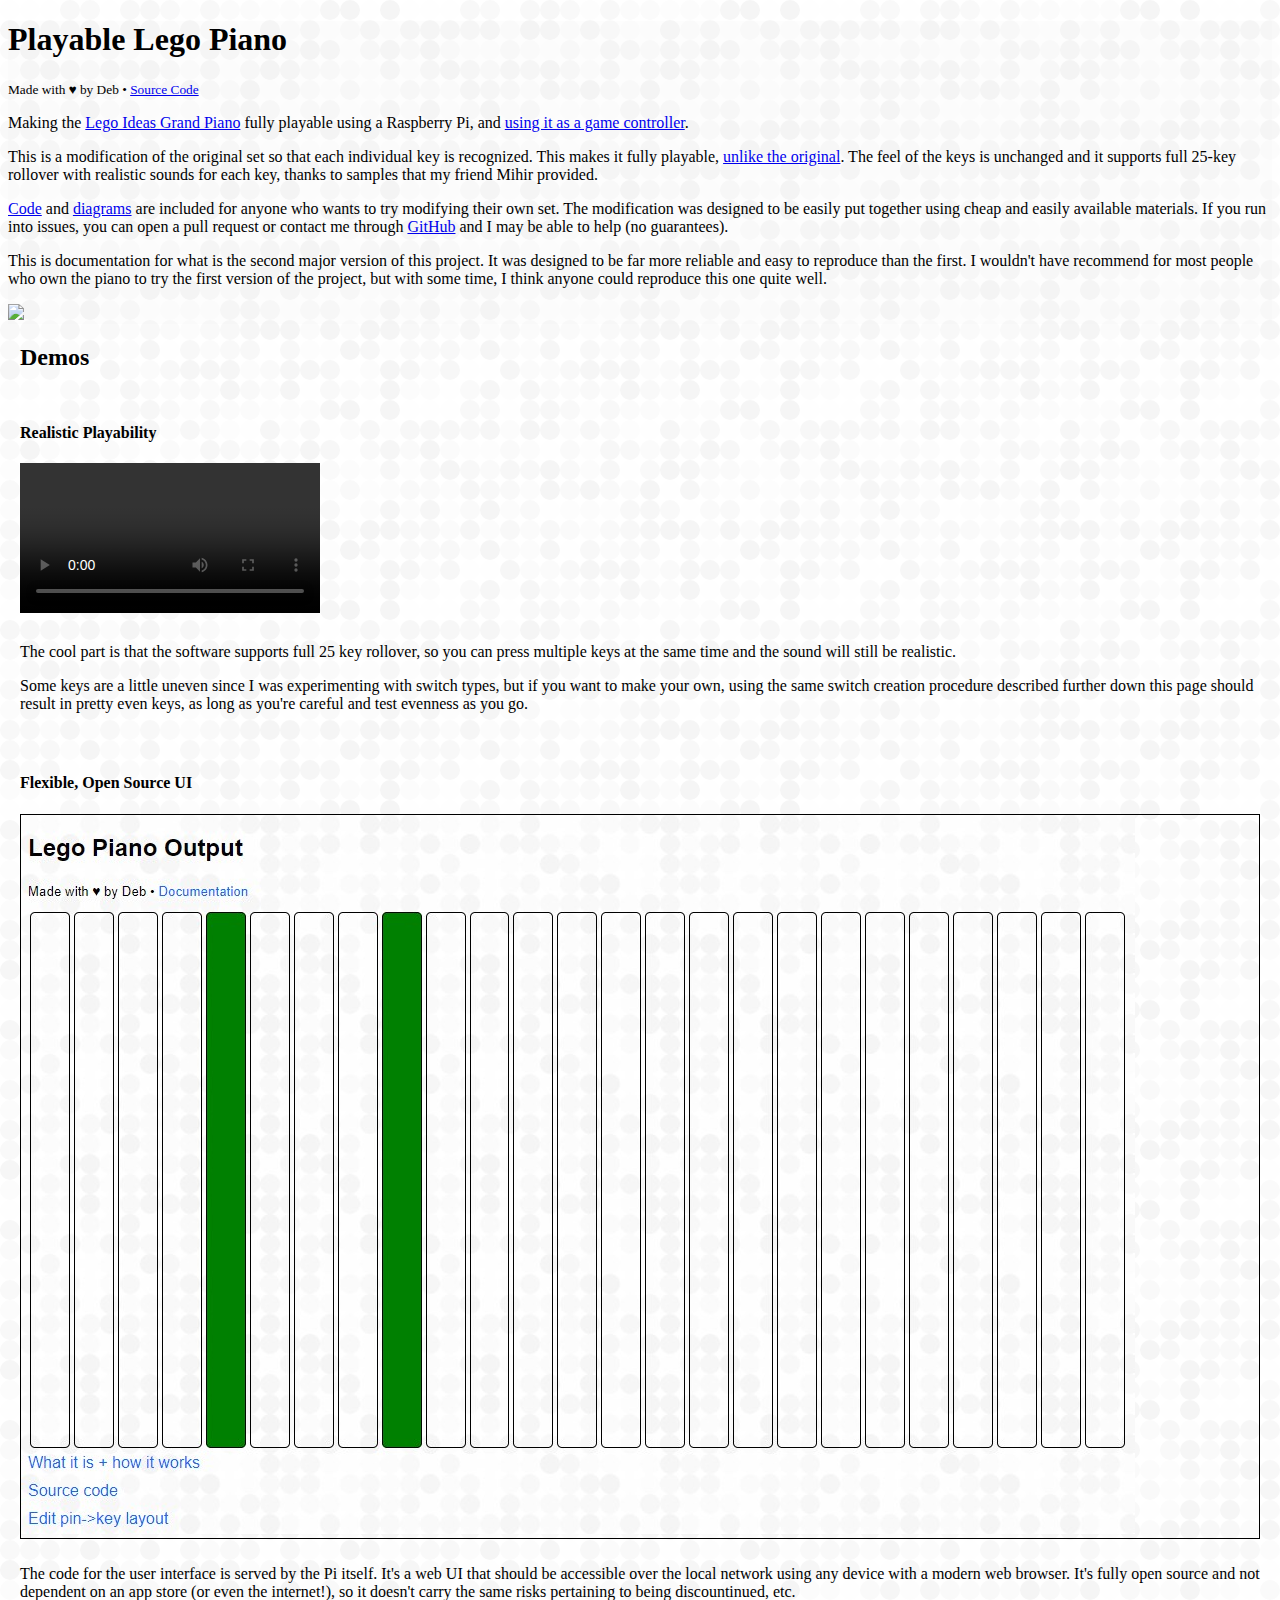
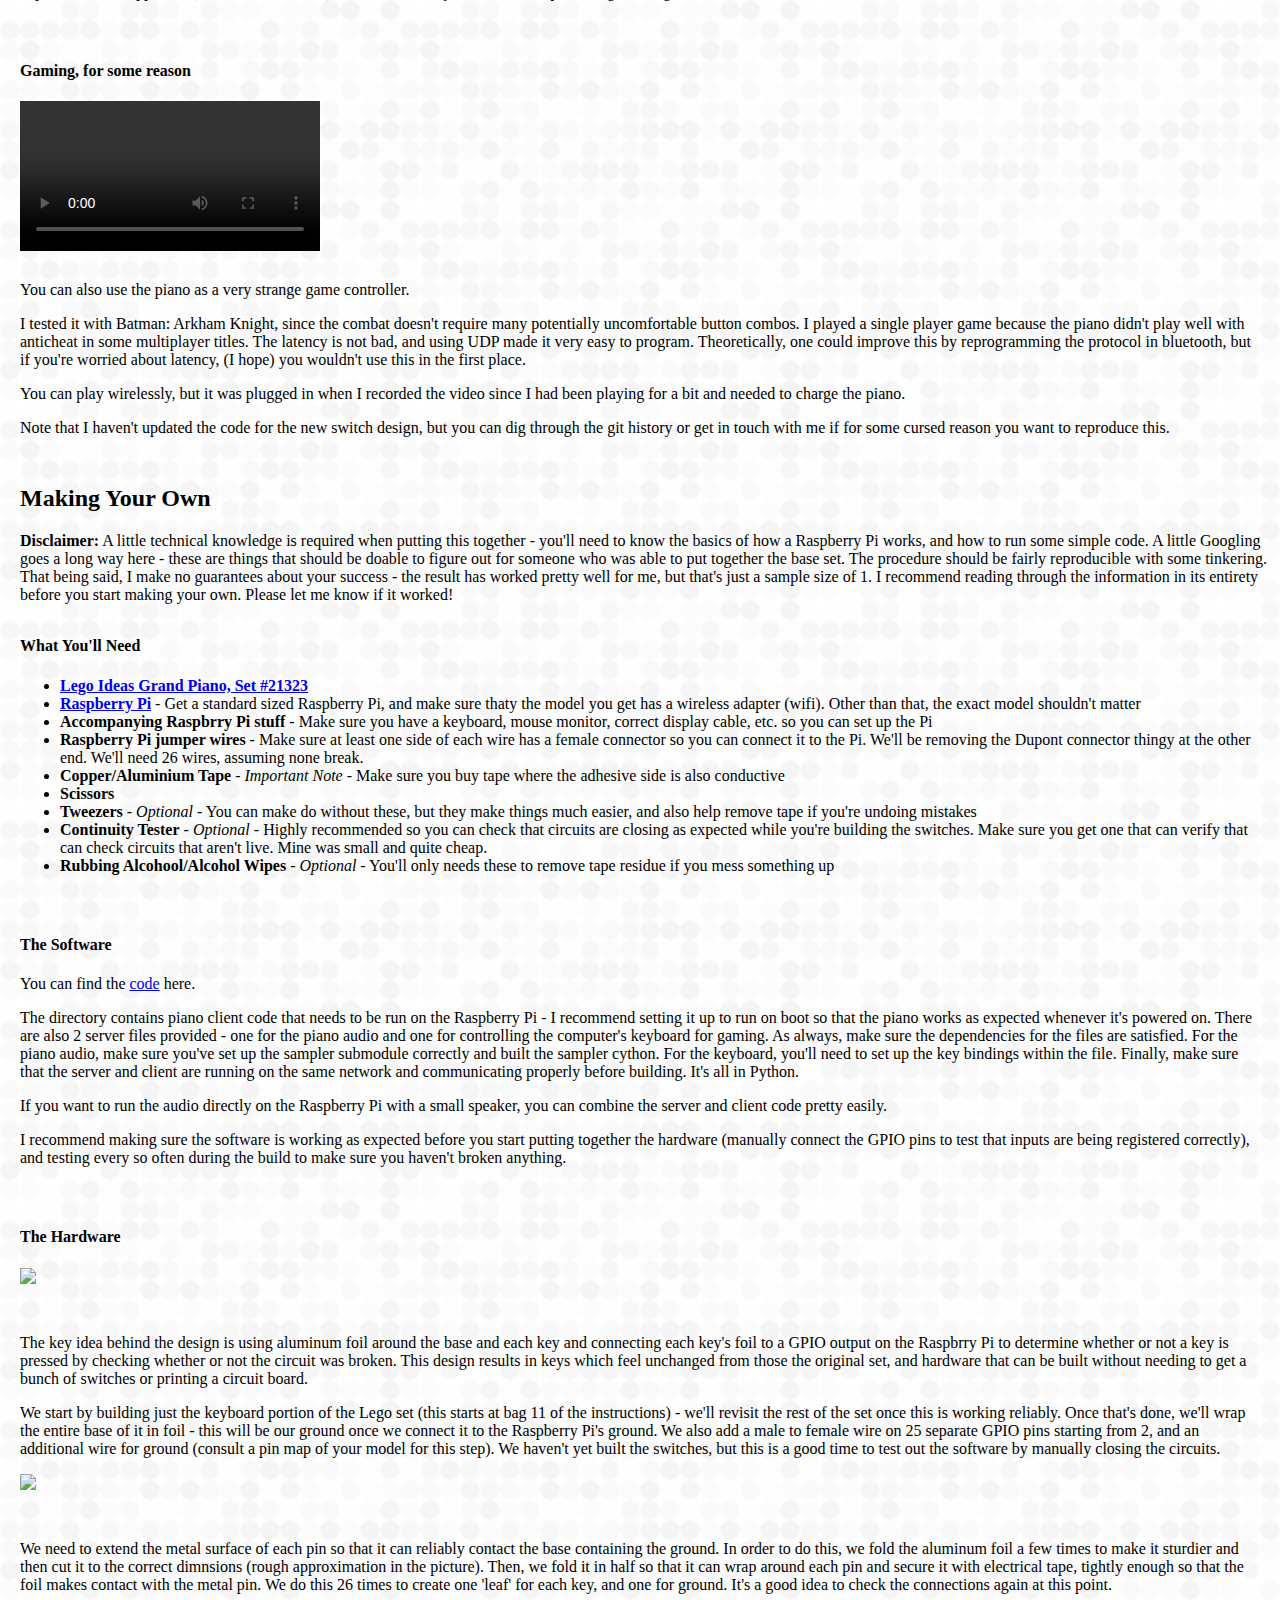
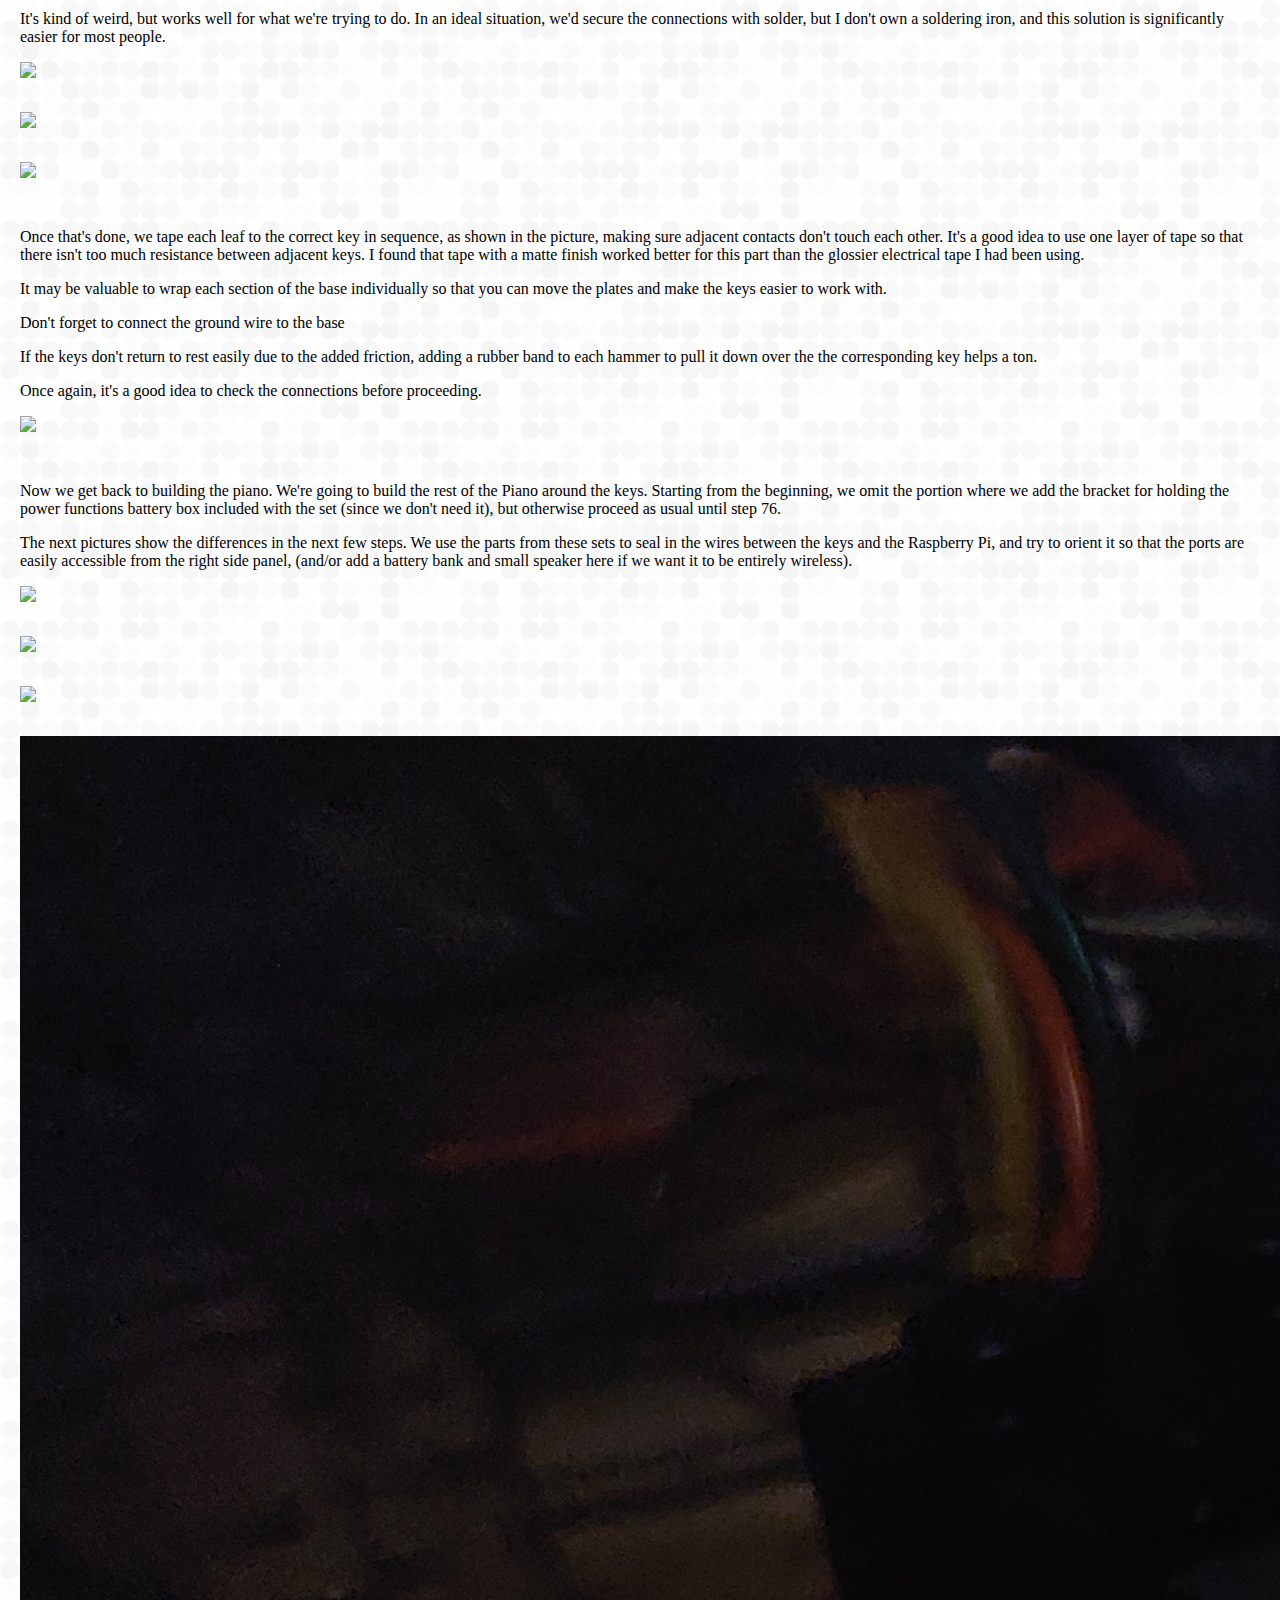
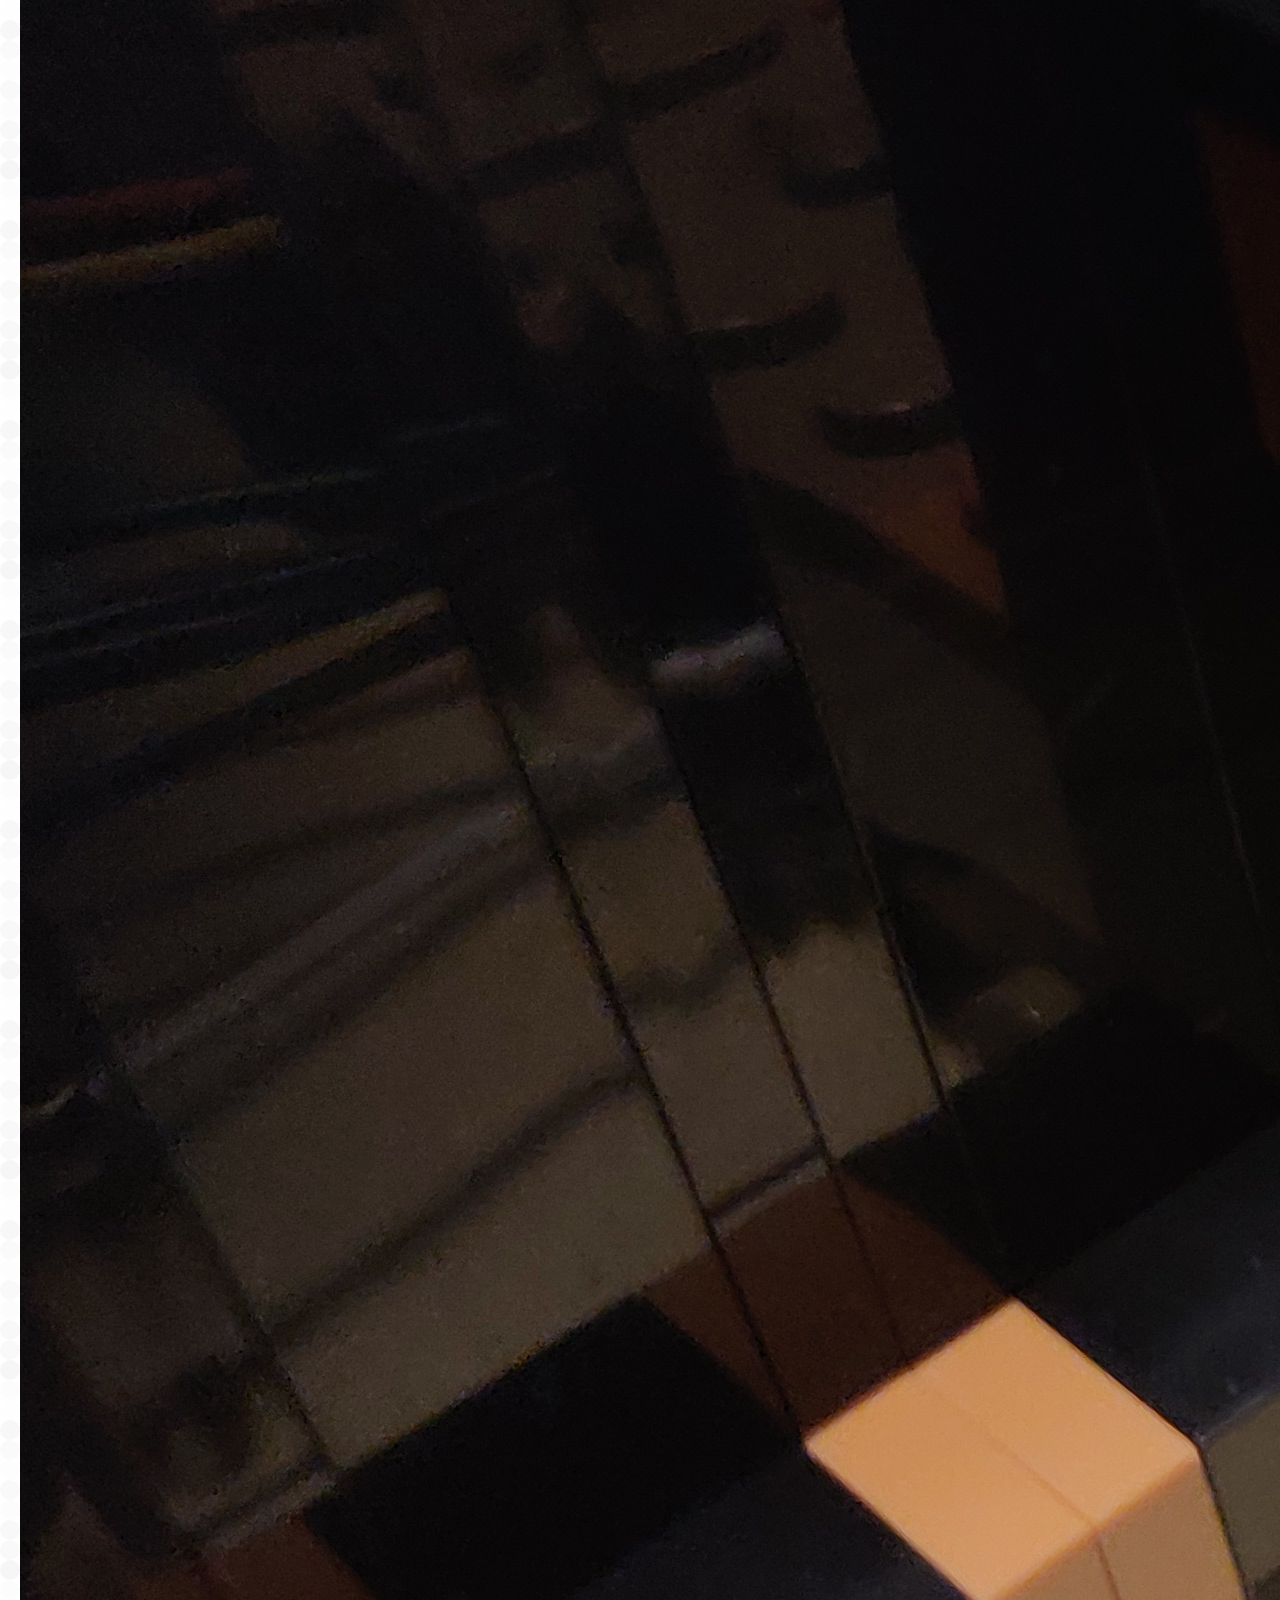
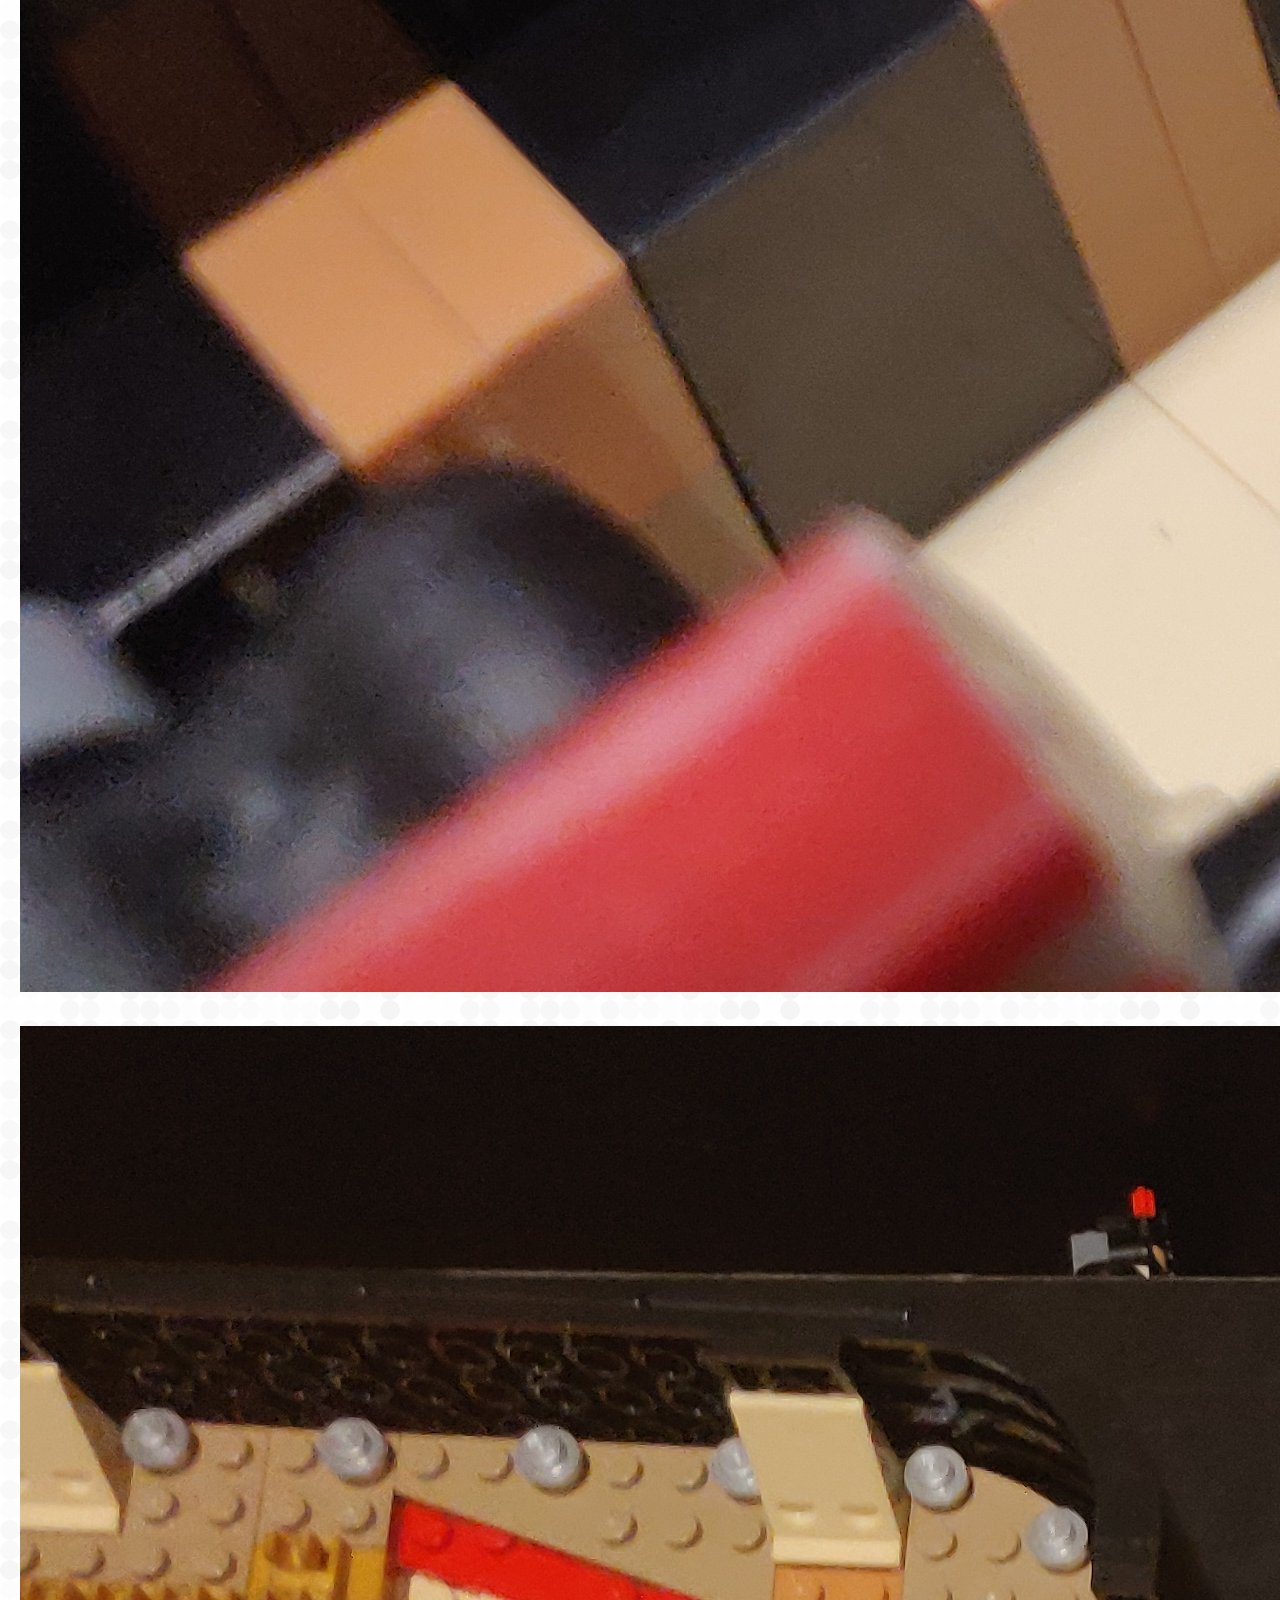
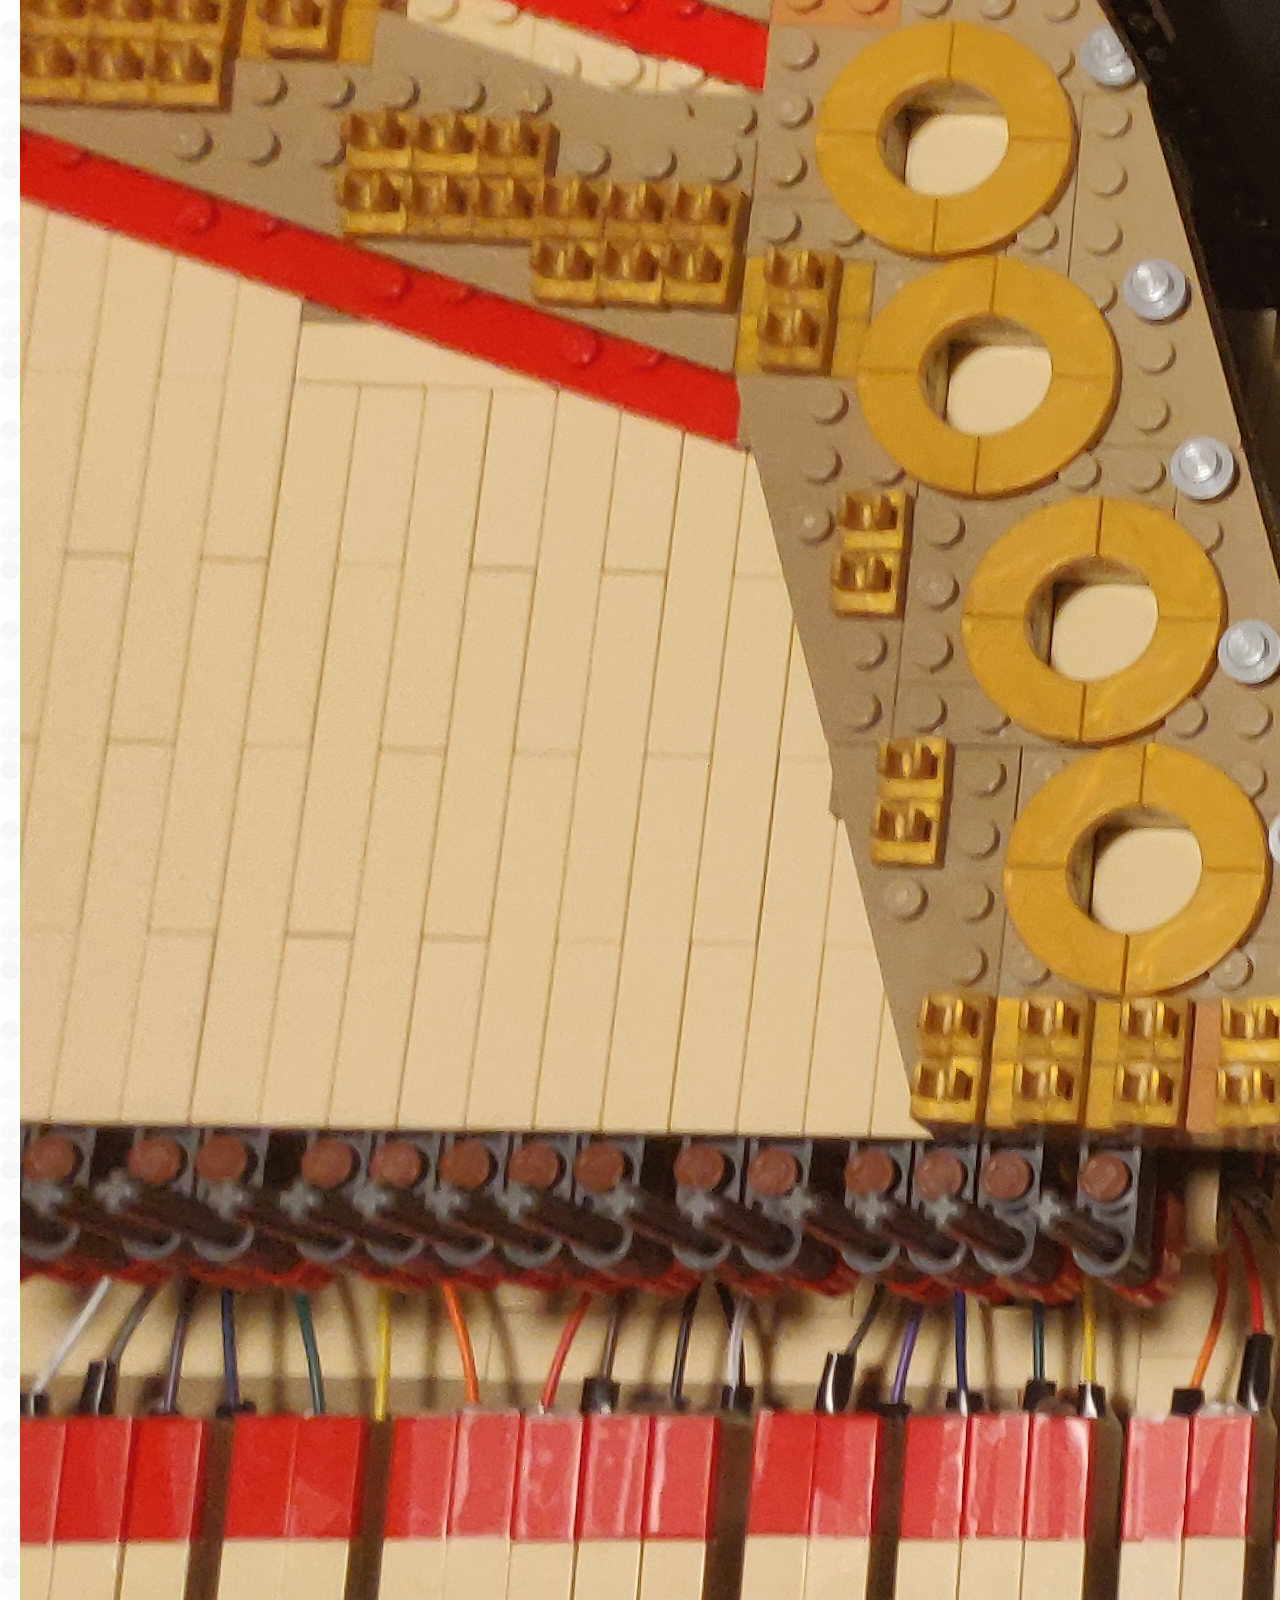
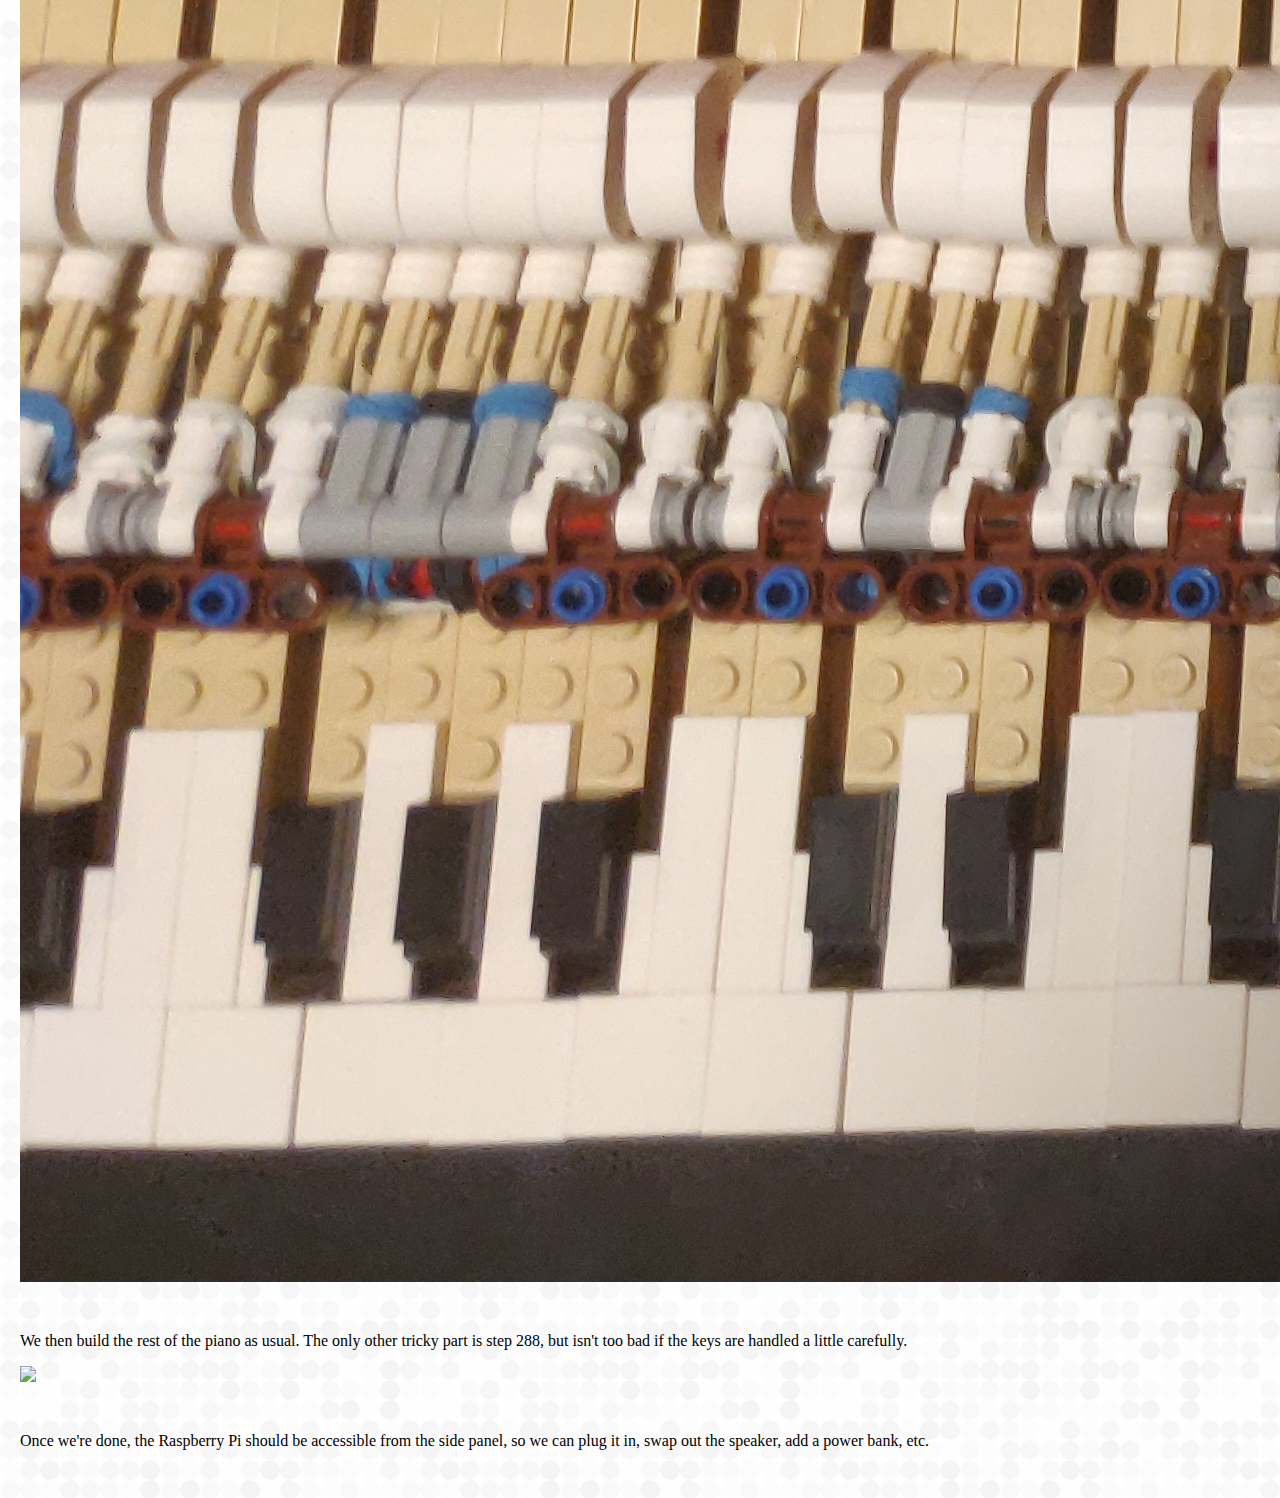
==== commit 932027d1: "Update Docs" ====
--- a/docs/index.html
+++ b/docs/index.html
@@ -290,8 +290,67 @@
         <div class="col">
           <div style="padding: 12px;">
             <h4>What You'll Need</h4>
-
-            TODO: Write, update other sections
+            <ul>
+              <li>
+                <b
+                  ><a
+                    href="https://www.lego.com/en-us/product/grand-piano-21323"
+                    target="_blank"
+                    >Lego Ideas Grand Piano, Set #21323</a
+                  ></b
+                >
+              </li>
+              <li>
+                <b
+                  ><a
+                    href="https://www.raspberrypi.com/products/"
+                    target="_blank"
+                    >Raspberry Pi</a
+                  ></b
+                >
+                - Get a standard sized Raspberry Pi, and make sure thaty the
+                model you get has a wireless adapter (wifi). Other than that,
+                the exact model shouldn't matter
+              </li>
+              <li>
+                <b>Accompanying Raspbrry Pi stuff</b>
+                - Make sure you have a keyboard, mouse monitor, correct display
+                cable, etc. so you can set up the Pi
+              </li>
+              <li>
+                <b>Raspberry Pi jumper wires</b>
+                - Make sure at least one side of each wire has a female
+                connector so you can connect it to the Pi. We'll be removing the
+                Dupont connector thingy at the other end. We'll need 26 wires,
+                assuming none break.
+              </li>
+              <li>
+                <b>Copper/Aluminium Tape</b>
+                - <i>Important Note</i> - Make sure you buy tape where the
+                adhesive side is also conductive
+              </li>
+              <li>
+                <b>Scissors</b>
+              </li>
+              <li>
+                <b>Tweezers</b>
+                - <i>Optional</i> - You can make do without these, but they make
+                things much easier, and also help remove tape if you're undoing
+                mistakes
+              </li>
+              <li>
+                <b>Continuity Tester</b>
+                - <i>Optional</i> - Highly recommended so you can check that
+                circuits are closing as expected while you're building the
+                switches. Make sure you get one that can verify that can check
+                circuits that aren't live. Mine was small and quite cheap.
+              </li>
+              <li>
+                <b>Rubbing Alcohool/Alcohol Wipes</b>
+                - <i>Optional</i> - You'll only needs these to remove tape
+                residue if you mess something up
+              </li>
+            </ul>
           </div>
         </div>
       </div>
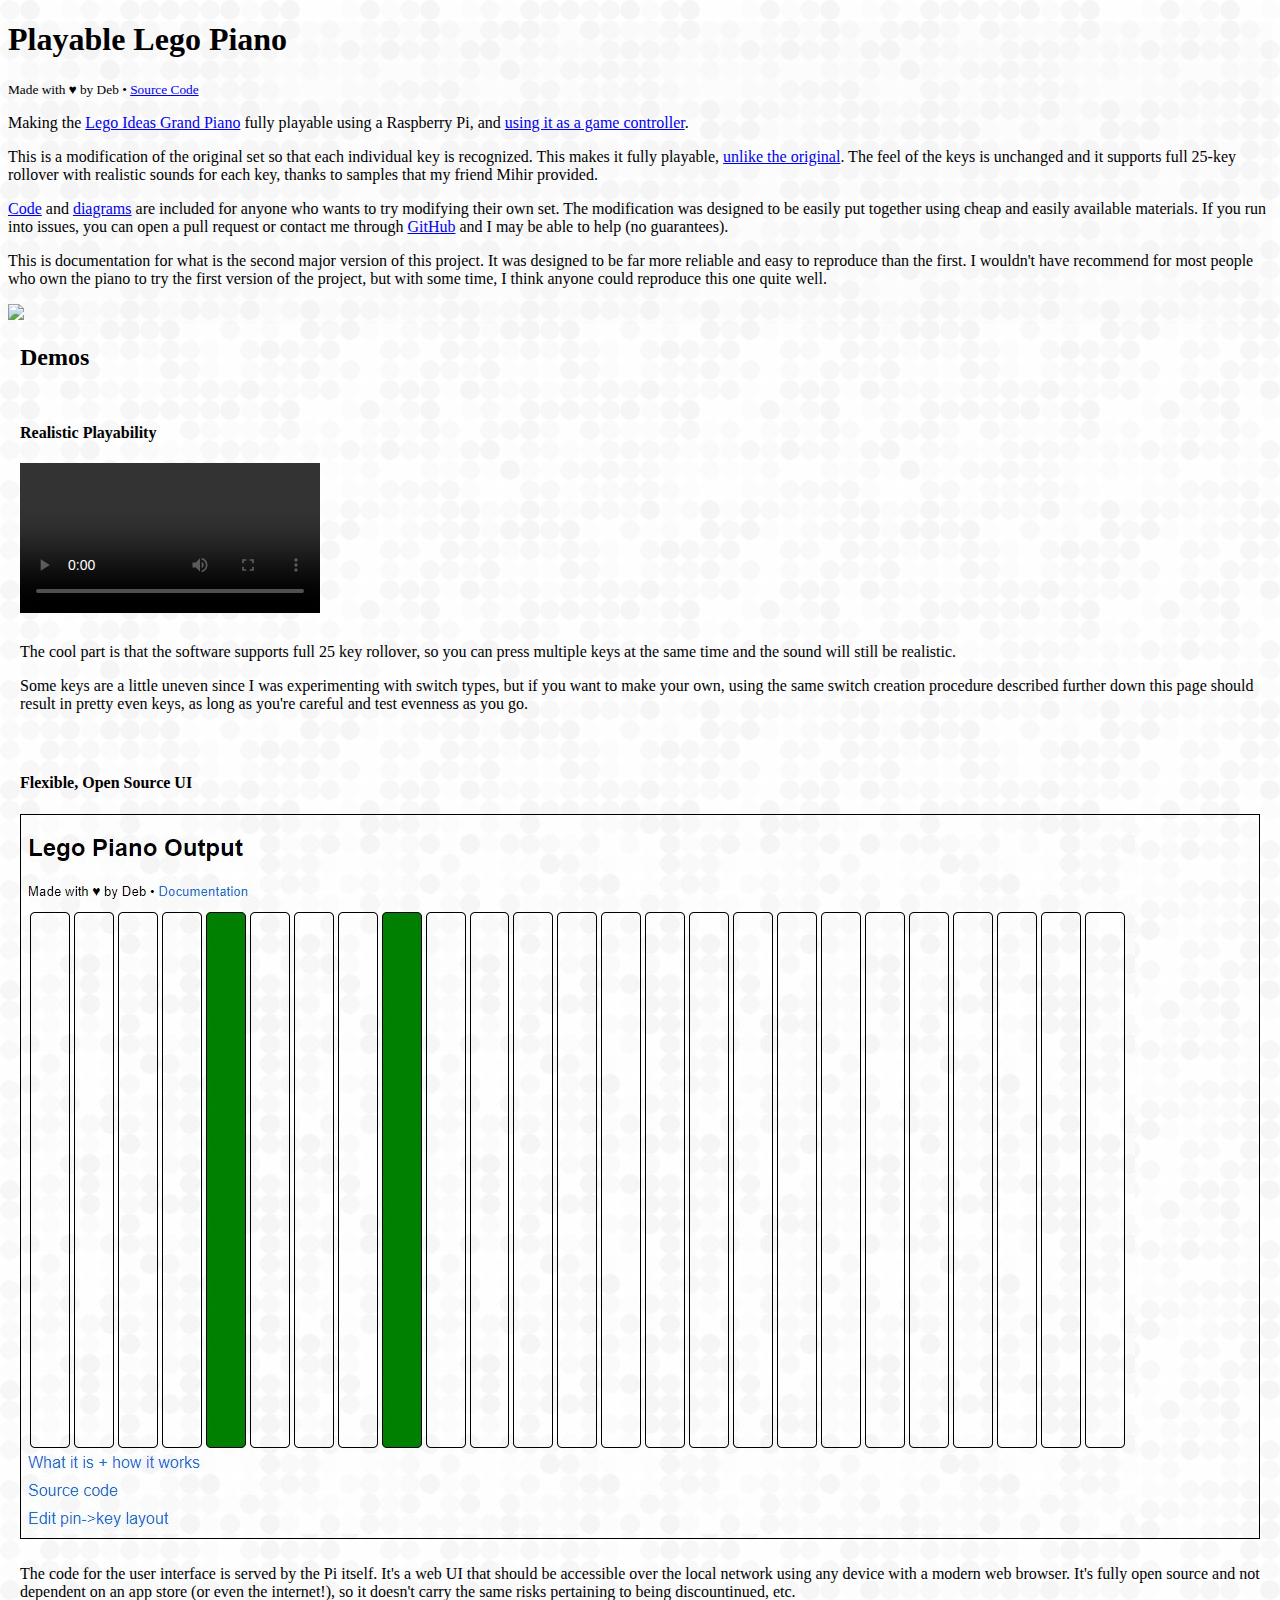
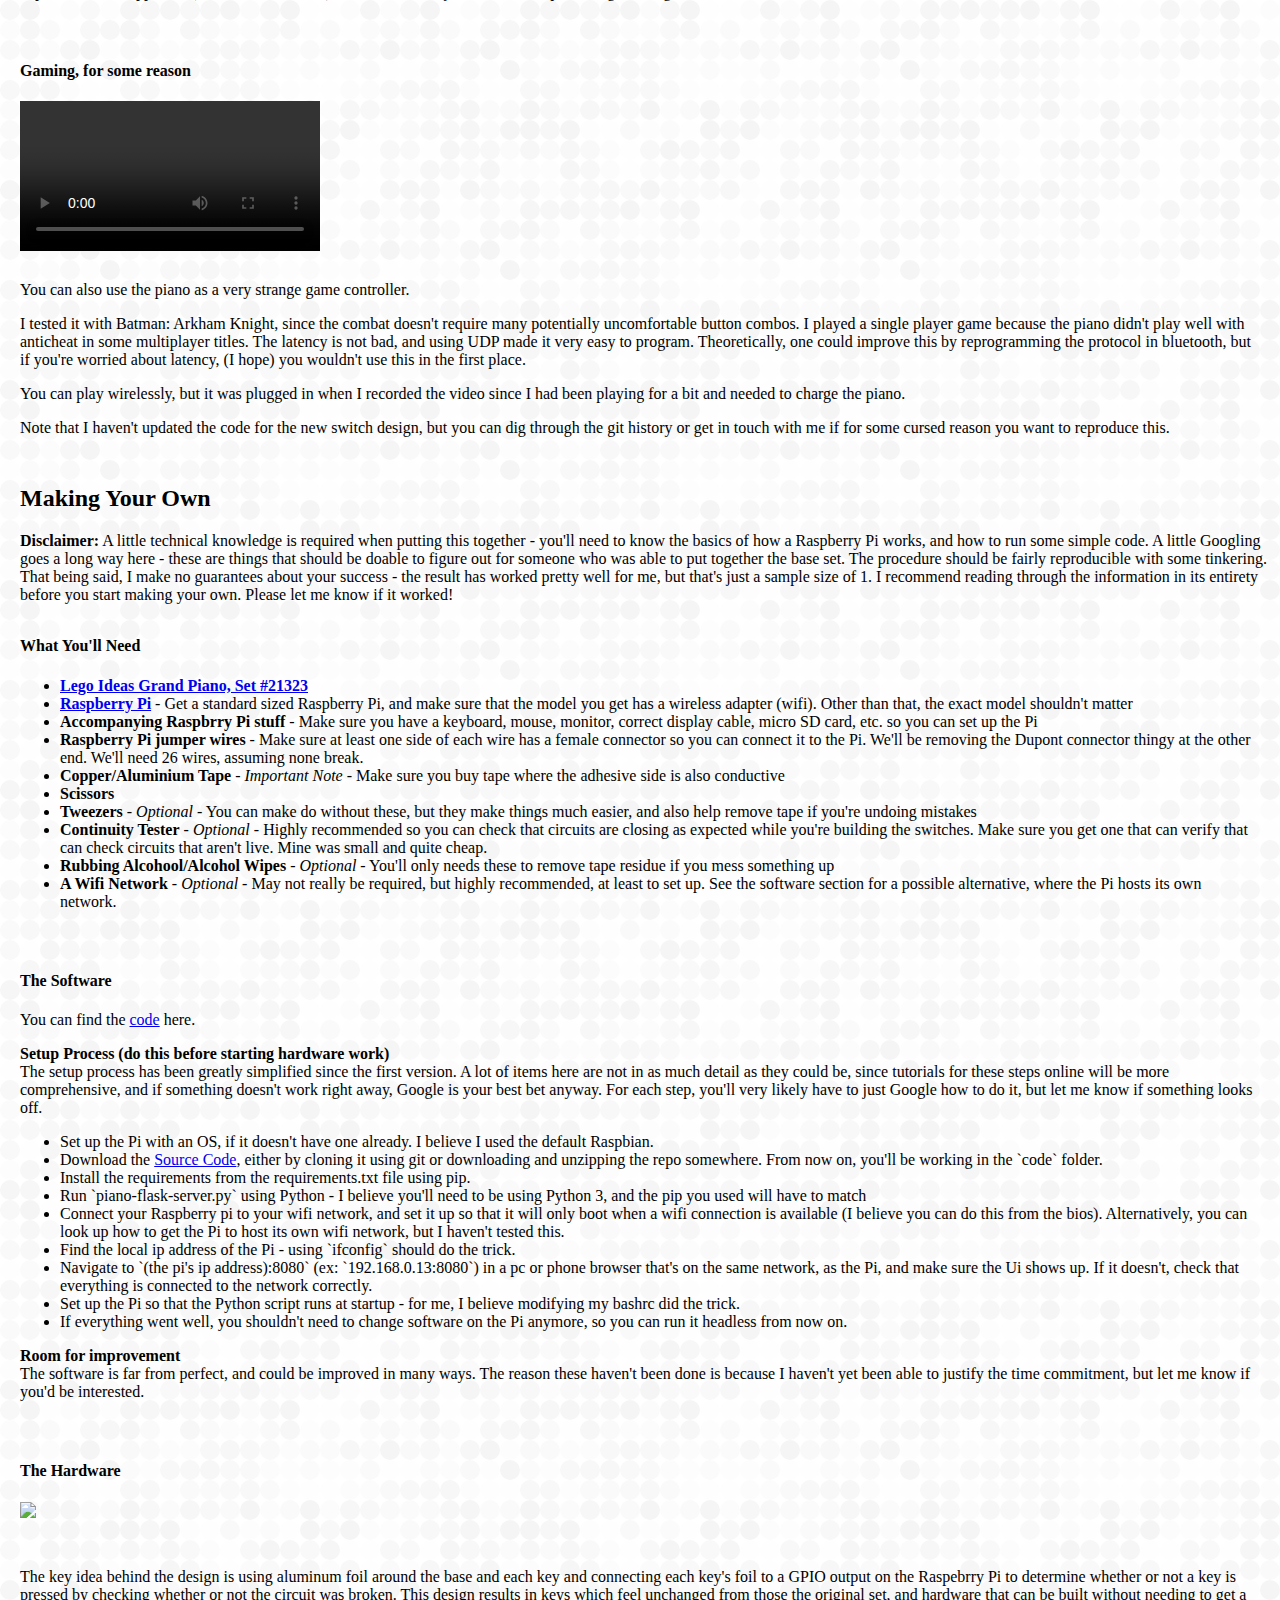
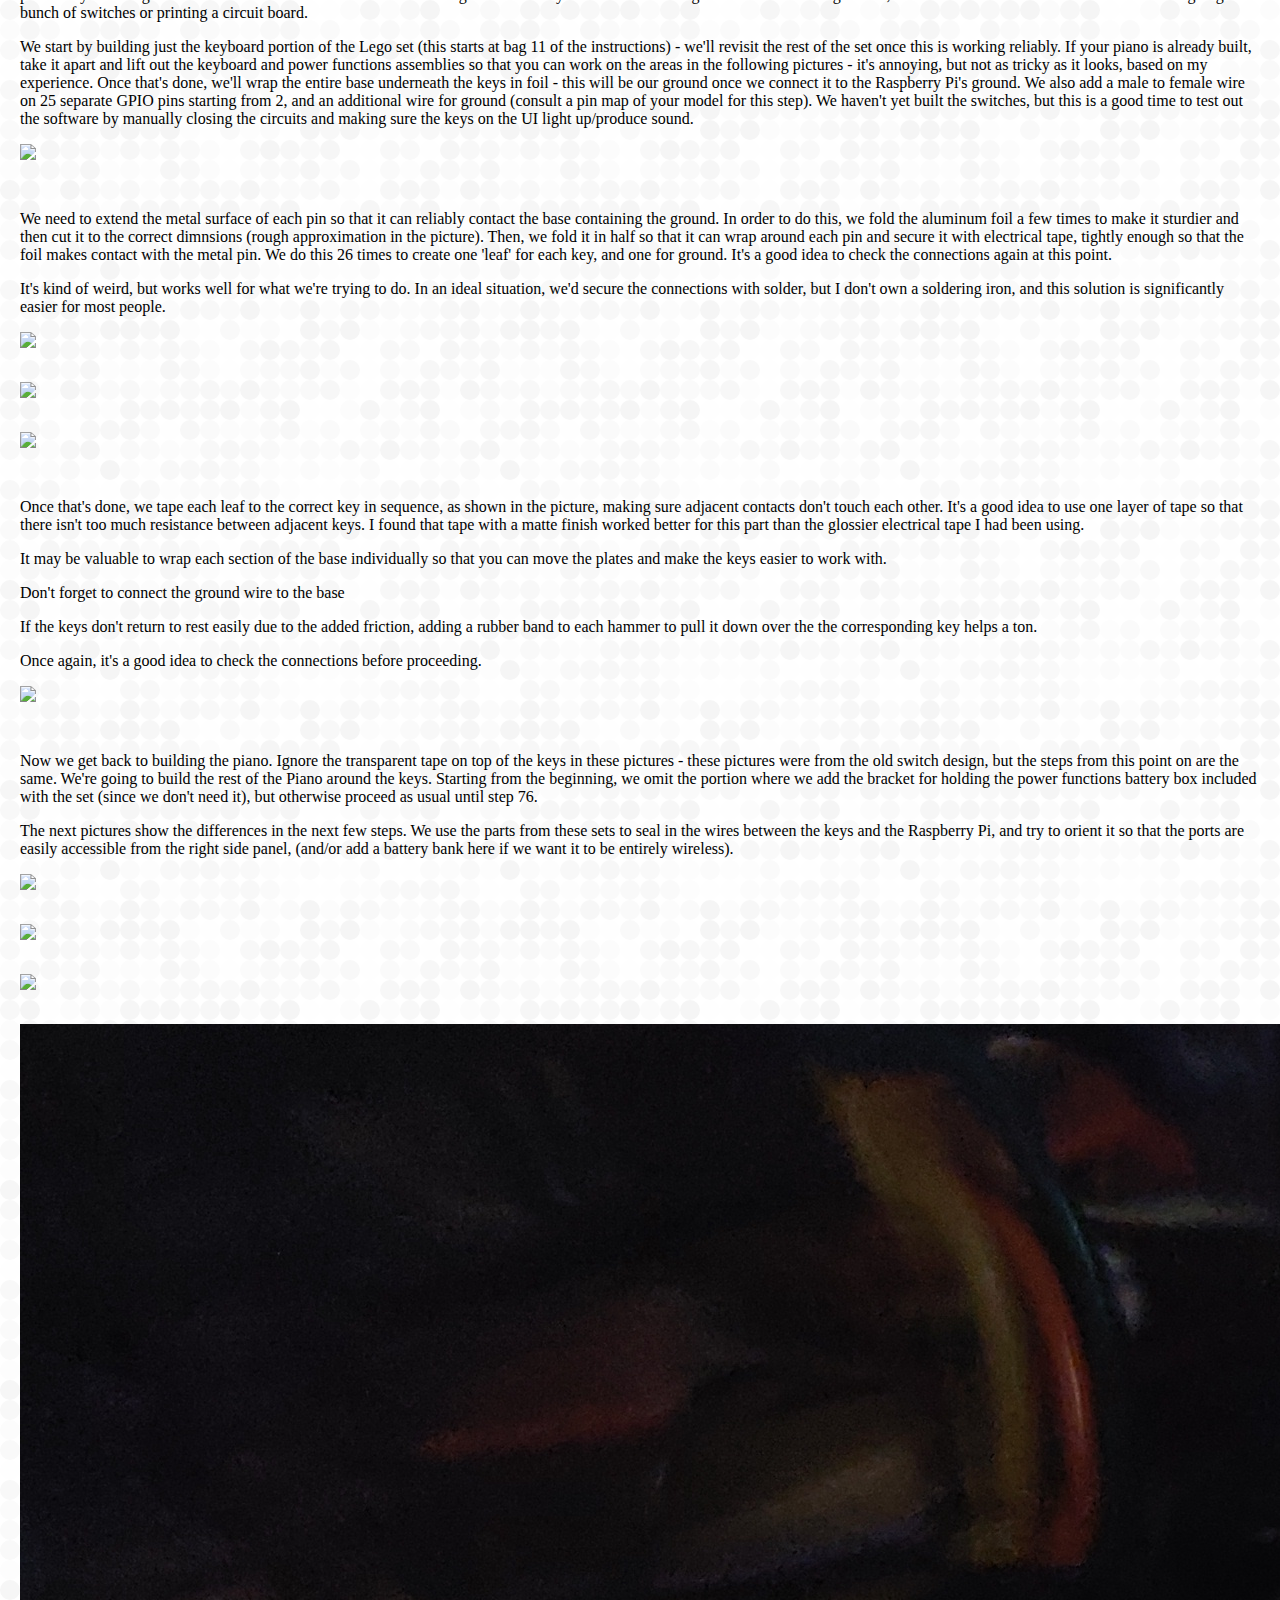
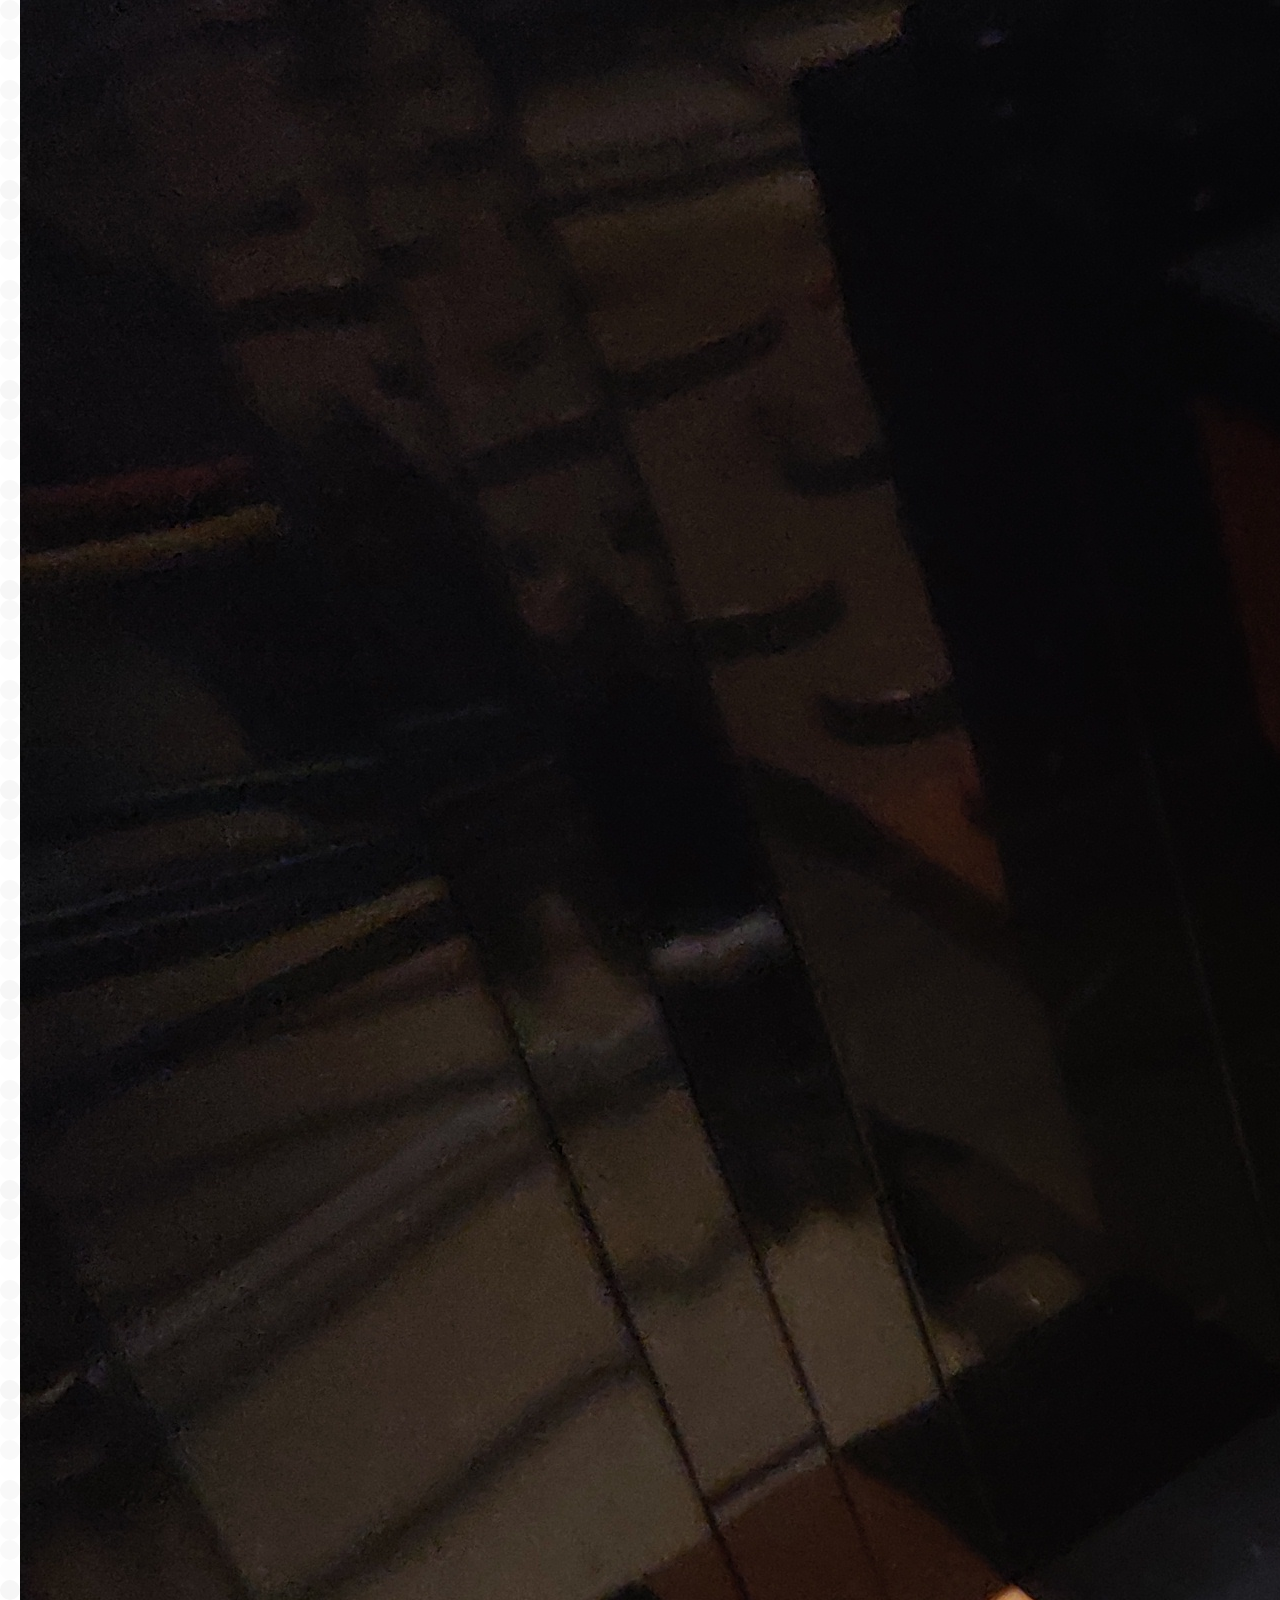
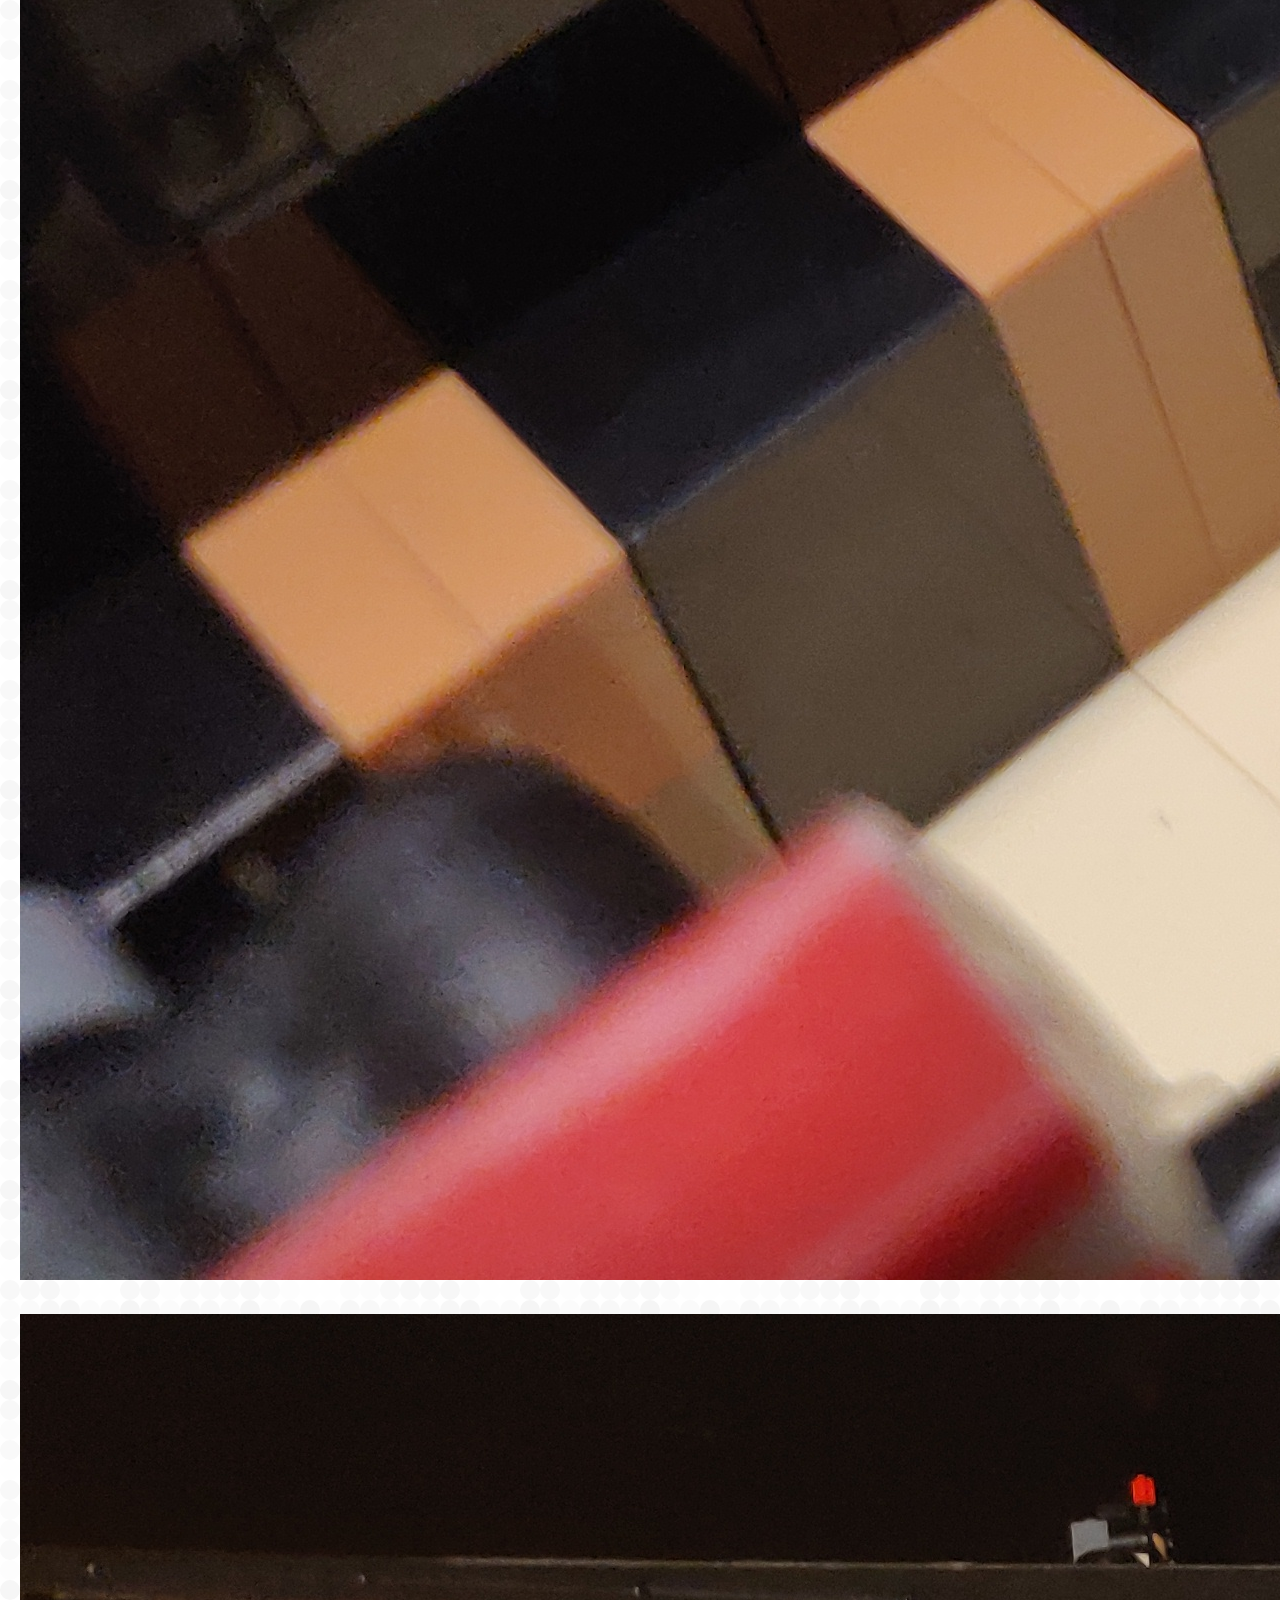
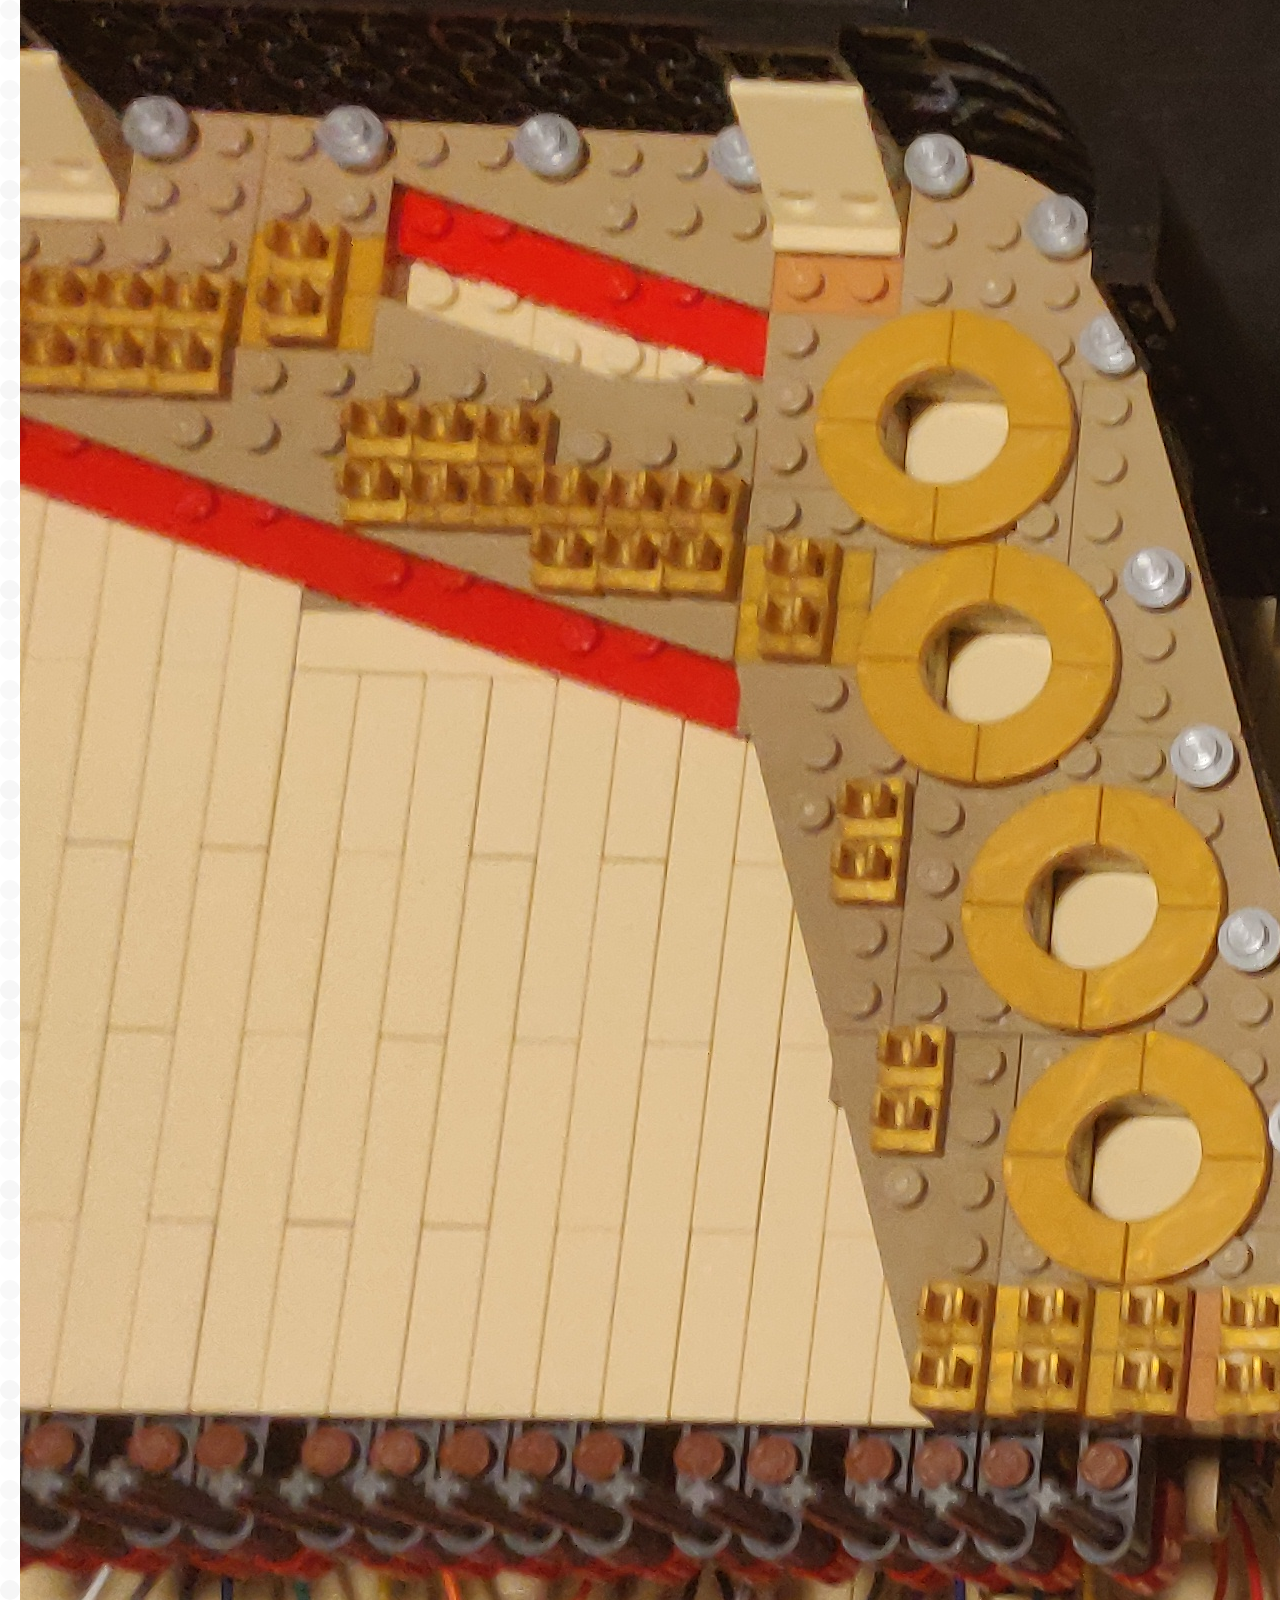
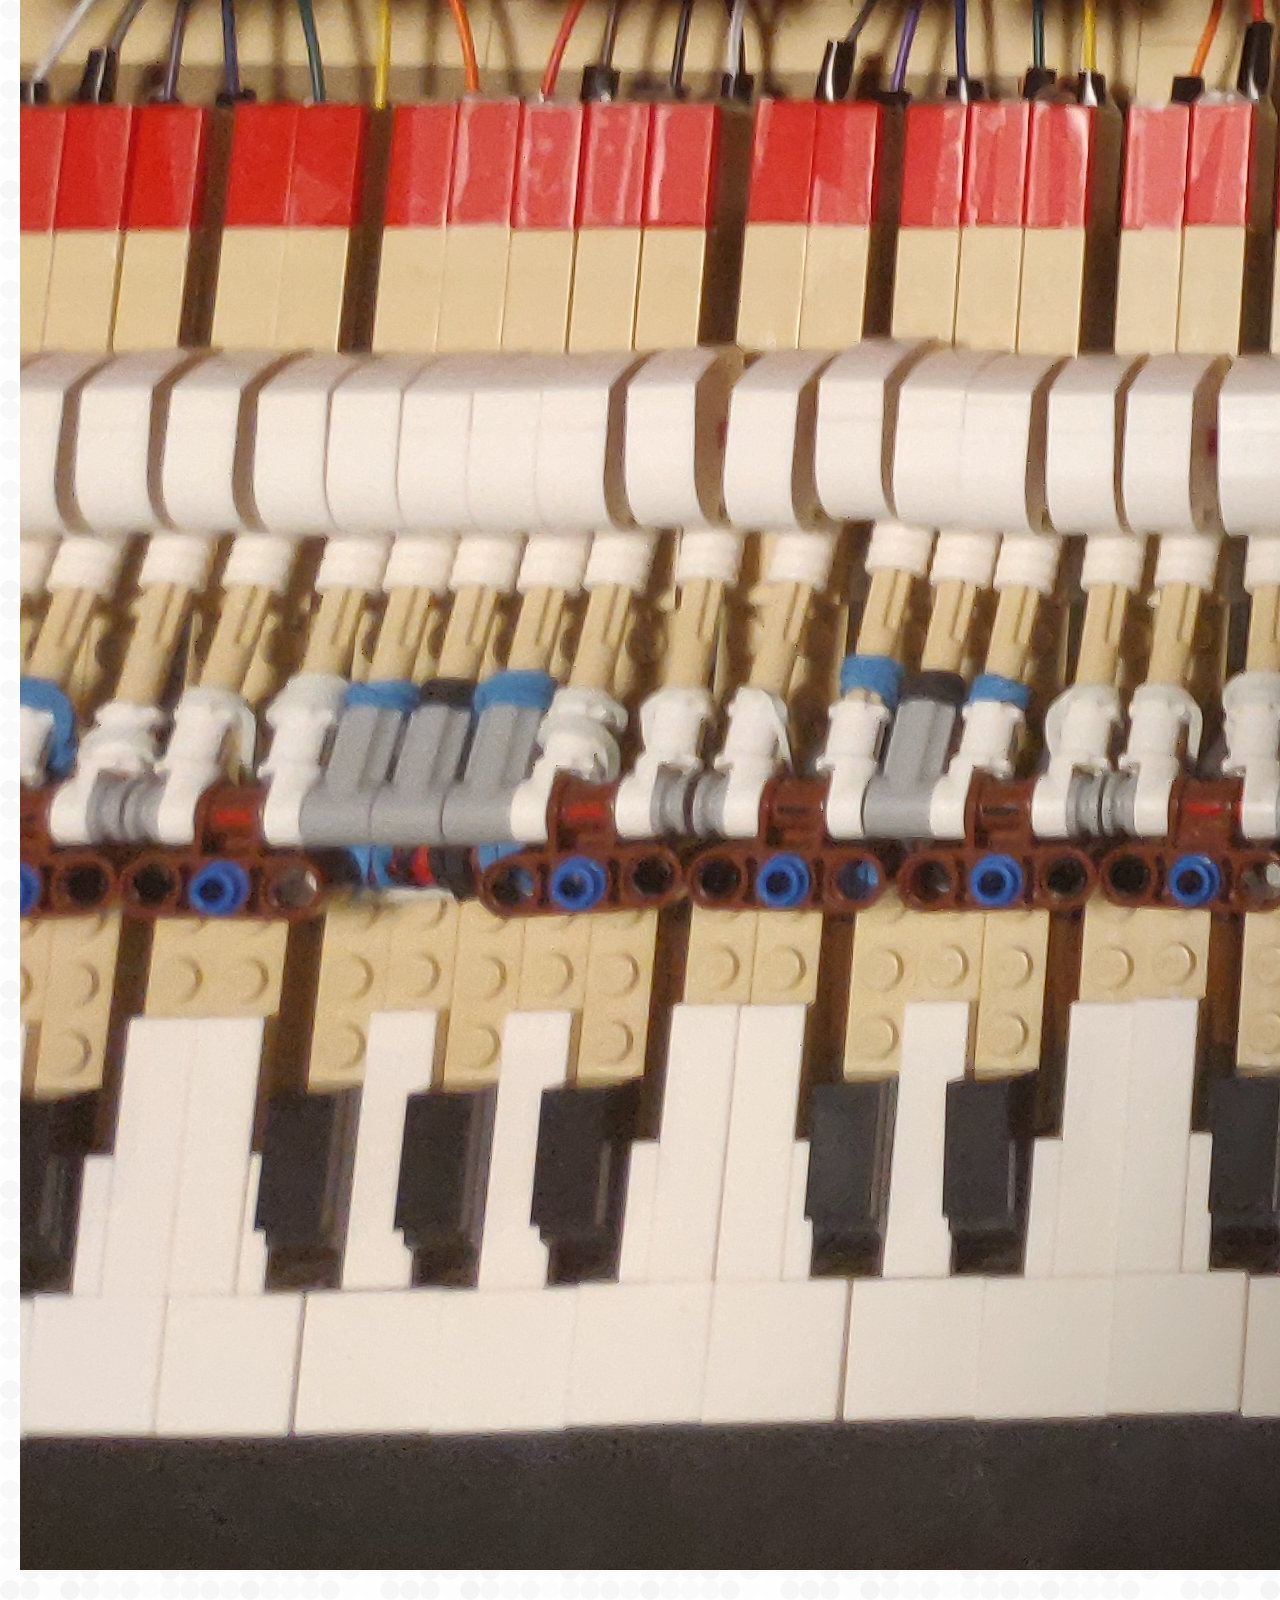
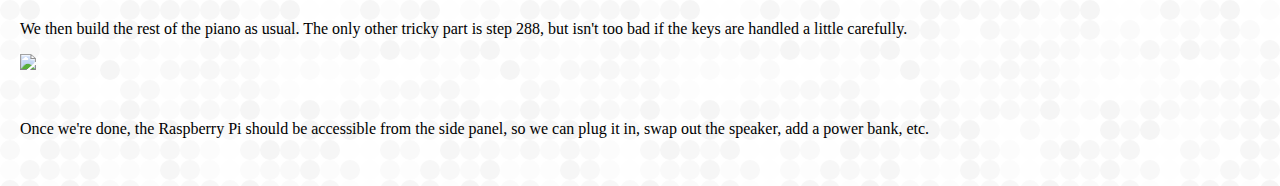
==== commit 21449786: "Update Docs" ====
--- a/docs/index.html
+++ b/docs/index.html
@@ -308,14 +308,14 @@
                     >Raspberry Pi</a
                   ></b
                 >
-                - Get a standard sized Raspberry Pi, and make sure thaty the
+                - Get a standard sized Raspberry Pi, and make sure that the
                 model you get has a wireless adapter (wifi). Other than that,
                 the exact model shouldn't matter
               </li>
               <li>
                 <b>Accompanying Raspbrry Pi stuff</b>
-                - Make sure you have a keyboard, mouse monitor, correct display
-                cable, etc. so you can set up the Pi
+                - Make sure you have a keyboard, mouse, monitor, correct display
+                cable, micro SD card, etc. so you can set up the Pi
               </li>
               <li>
                 <b>Raspberry Pi jumper wires</b>
@@ -349,6 +349,12 @@
                 <b>Rubbing Alcohool/Alcohol Wipes</b>
                 - <i>Optional</i> - You'll only needs these to remove tape
                 residue if you mess something up
+              </li>
+              <li>
+                <b>A Wifi Network</b>
+                - <i>Optional</i> - May not really be required, but highly
+                recommended, at least to set up. See the software section for a
+                possible alternative, where the Pi hosts its own network.
               </li>
             </ul>
           </div>
@@ -369,29 +375,72 @@
               here.
             </p>
             <p>
-              The directory contains piano client code that needs to be run on
-              the Raspberry Pi - I recommend setting it up to run on boot so
-              that the piano works as expected whenever it's powered on. There
-              are also 2 server files provided - one for the piano audio and one
-              for controlling the computer's keyboard for gaming. As always,
-              make sure the dependencies for the files are satisfied. For the
-              piano audio, make sure you've set up the sampler submodule
-              correctly and built the sampler cython. For the keyboard, you'll
-              need to set up the key bindings within the file. Finally, make
-              sure that the server and client are running on the same network
-              and communicating properly before building. It's all in Python.
+              <b>Setup Process (do this before starting hardware work)</b><br />
+
+              The setup process has been greatly simplified since the first
+              version. A lot of items here are not in as much detail as they
+              could be, since tutorials for these steps online will be more
+              comprehensive, and if something doesn't work right away, Google is
+              your best bet anyway. For each step, you'll very likely have to
+              just Google how to do it, but let me know if something looks off.
             </p>
+            <ul>
+              <li>
+                Set up the Pi with an OS, if it doesn't have one already. I
+                believe I used the default Raspbian.
+              </li>
+              <li>
+                Download the
+                <a
+                  href="https://github.com/debkbanerji/lego-pi-ano"
+                  target="_blank"
+                  >Source Code</a
+                >, either by cloning it using git or downloading and unzipping
+                the repo somewhere. From now on, you'll be working in the `code`
+                folder.
+              </li>
+              <li>
+                Install the requirements from the requirements.txt file using
+                pip.
+              </li>
+              <li>
+                Run `piano-flask-server.py` using Python - I believe you'll need
+                to be using Python 3, and the pip you used will have to match
+              </li>
+              <li>
+                Connect your Raspberry pi to your wifi network, and set it up so
+                that it will only boot when a wifi connection is available (I
+                believe you can do this from the bios). Alternatively, you can
+                look up how to get the Pi to host its own wifi network, but I
+                haven't tested this.
+              </li>
+              <li>
+                Find the local ip address of the Pi - using `ifconfig` should do
+                the trick.
+              </li>
+              <li>
+                Navigate to `(the pi's ip address):8080` (ex:
+                `192.168.0.13:8080`) in a pc or phone browser that's on the same
+                network, as the Pi, and make sure the Ui shows up. If it
+                doesn't, check that everything is connected to the network
+                correctly.
+              </li>
+              <li>
+                Set up the Pi so that the Python script runs at startup - for
+                me, I believe modifying my bashrc did the trick.
+              </li>
+              <li>
+                If everything went well, you shouldn't need to change software
+                on the Pi anymore, so you can run it headless from now on.
+              </li>
+            </ul>
+
             <p>
-              If you want to run the audio directly on the Raspberry Pi with a
-              small speaker, you can combine the server and client code pretty
-              easily.
-            </p>
-            <p>
-              I recommend making sure the software is working as expected before
-              you start putting together the hardware (manually connect the GPIO
-              pins to test that inputs are being registered correctly), and
-              testing every so often during the build to make sure you haven't
-              broken anything.
+              <b>Room for improvement</b><br />
+              The software is far from perfect, and could be improved in many
+              ways. The reason these haven't been done is because I haven't yet
+              been able to justify the time commitment, but let me know if you'd
+              be interested.
             </p>
           </div>
         </div>
@@ -411,7 +460,7 @@
           <p>
             The key idea behind the design is using aluminum foil around the
             base and each key and connecting each key's foil to a GPIO output on
-            the Raspbrry Pi to determine whether or not a key is pressed by
+            the Raspebrry Pi to determine whether or not a key is pressed by
             checking whether or not the circuit was broken. This design results
             in keys which feel unchanged from those the original set, and
             hardware that can be built without needing to get a bunch of
@@ -420,13 +469,18 @@
           <p>
             We start by building just the keyboard portion of the Lego set (this
             starts at bag 11 of the instructions) - we'll revisit the rest of
-            the set once this is working reliably. Once that's done, we'll wrap
-            the entire base of it in foil - this will be our ground once we
-            connect it to the Raspberry Pi's ground. We also add a male to
-            female wire on 25 separate GPIO pins starting from 2, and an
-            additional wire for ground (consult a pin map of your model for this
-            step). We haven't yet built the switches, but this is a good time to
-            test out the software by manually closing the circuits.
+            the set once this is working reliably. If your piano is already
+            built, take it apart and lift out the keyboard and power functions
+            assemblies so that you can work on the areas in the following
+            pictures - it's annoying, but not as tricky as it looks, based on my
+            experience. Once that's done, we'll wrap the entire base underneath
+            the keys in foil - this will be our ground once we connect it to the
+            Raspberry Pi's ground. We also add a male to female wire on 25
+            separate GPIO pins starting from 2, and an additional wire for
+            ground (consult a pin map of your model for this step). We haven't
+            yet built the switches, but this is a good time to test out the
+            software by manually closing the circuits and making sure the keys
+            on the UI light up/produce sound.
           </p>
         </div>
         <div class="col-lg-6">
@@ -509,18 +563,20 @@
         </div>
         <div class="col-lg-6">
           <p>
-            Now we get back to building the piano. We're going to build the rest
-            of the Piano around the keys. Starting from the beginning, we omit
-            the portion where we add the bracket for holding the power functions
-            battery box included with the set (since we don't need it), but
-            otherwise proceed as usual until step 76.
+            Now we get back to building the piano. Ignore the transparent tape
+            on top of the keys in these pictures - these pictures were from the
+            old switch design, but the steps from this point on are the same.
+            We're going to build the rest of the Piano around the keys. Starting
+            from the beginning, we omit the portion where we add the bracket for
+            holding the power functions battery box included with the set (since
+            we don't need it), but otherwise proceed as usual until step 76.
           </p>
           <p>
             The next pictures show the differences in the next few steps. We use
             the parts from these sets to seal in the wires between the keys and
             the Raspberry Pi, and try to orient it so that the ports are easily
-            accessible from the right side panel, (and/or add a battery bank and
-            small speaker here if we want it to be entirely wireless).
+            accessible from the right side panel, (and/or add a battery bank
+            here if we want it to be entirely wireless).
           </p>
         </div>
 
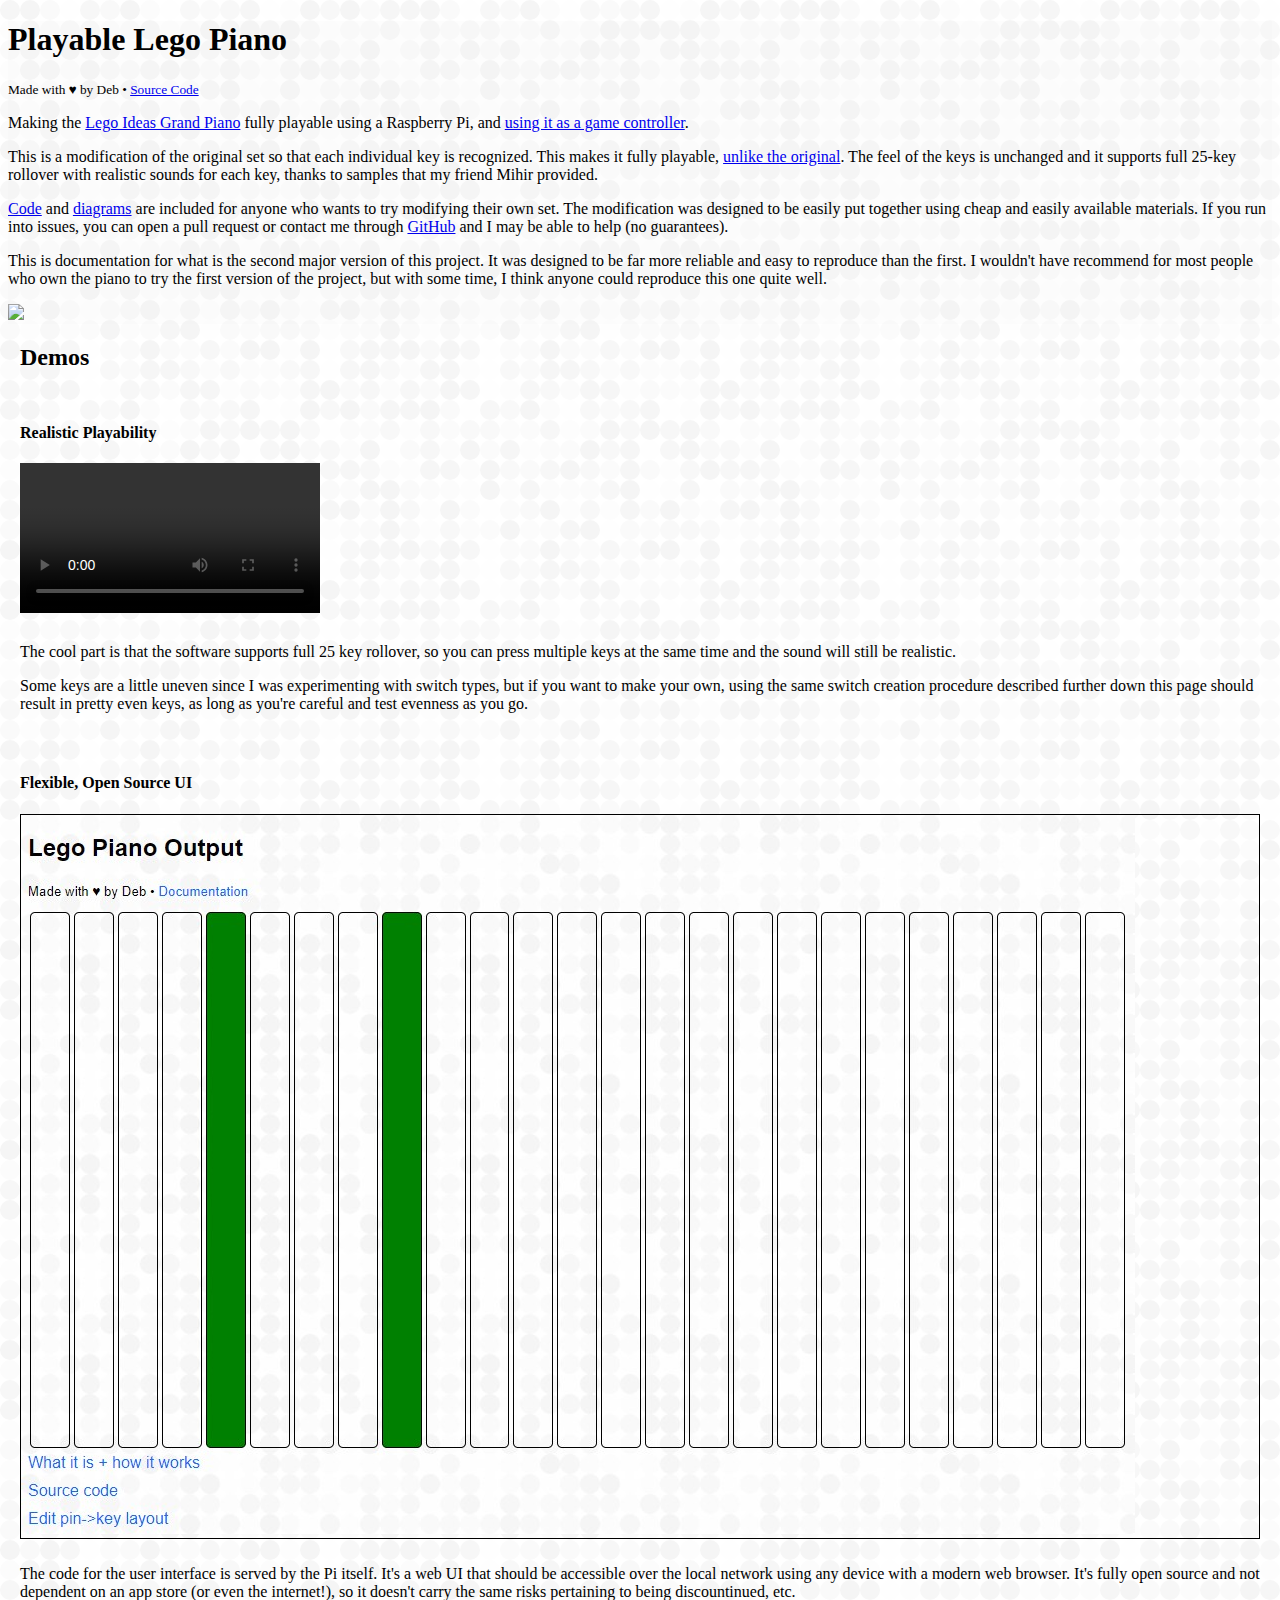
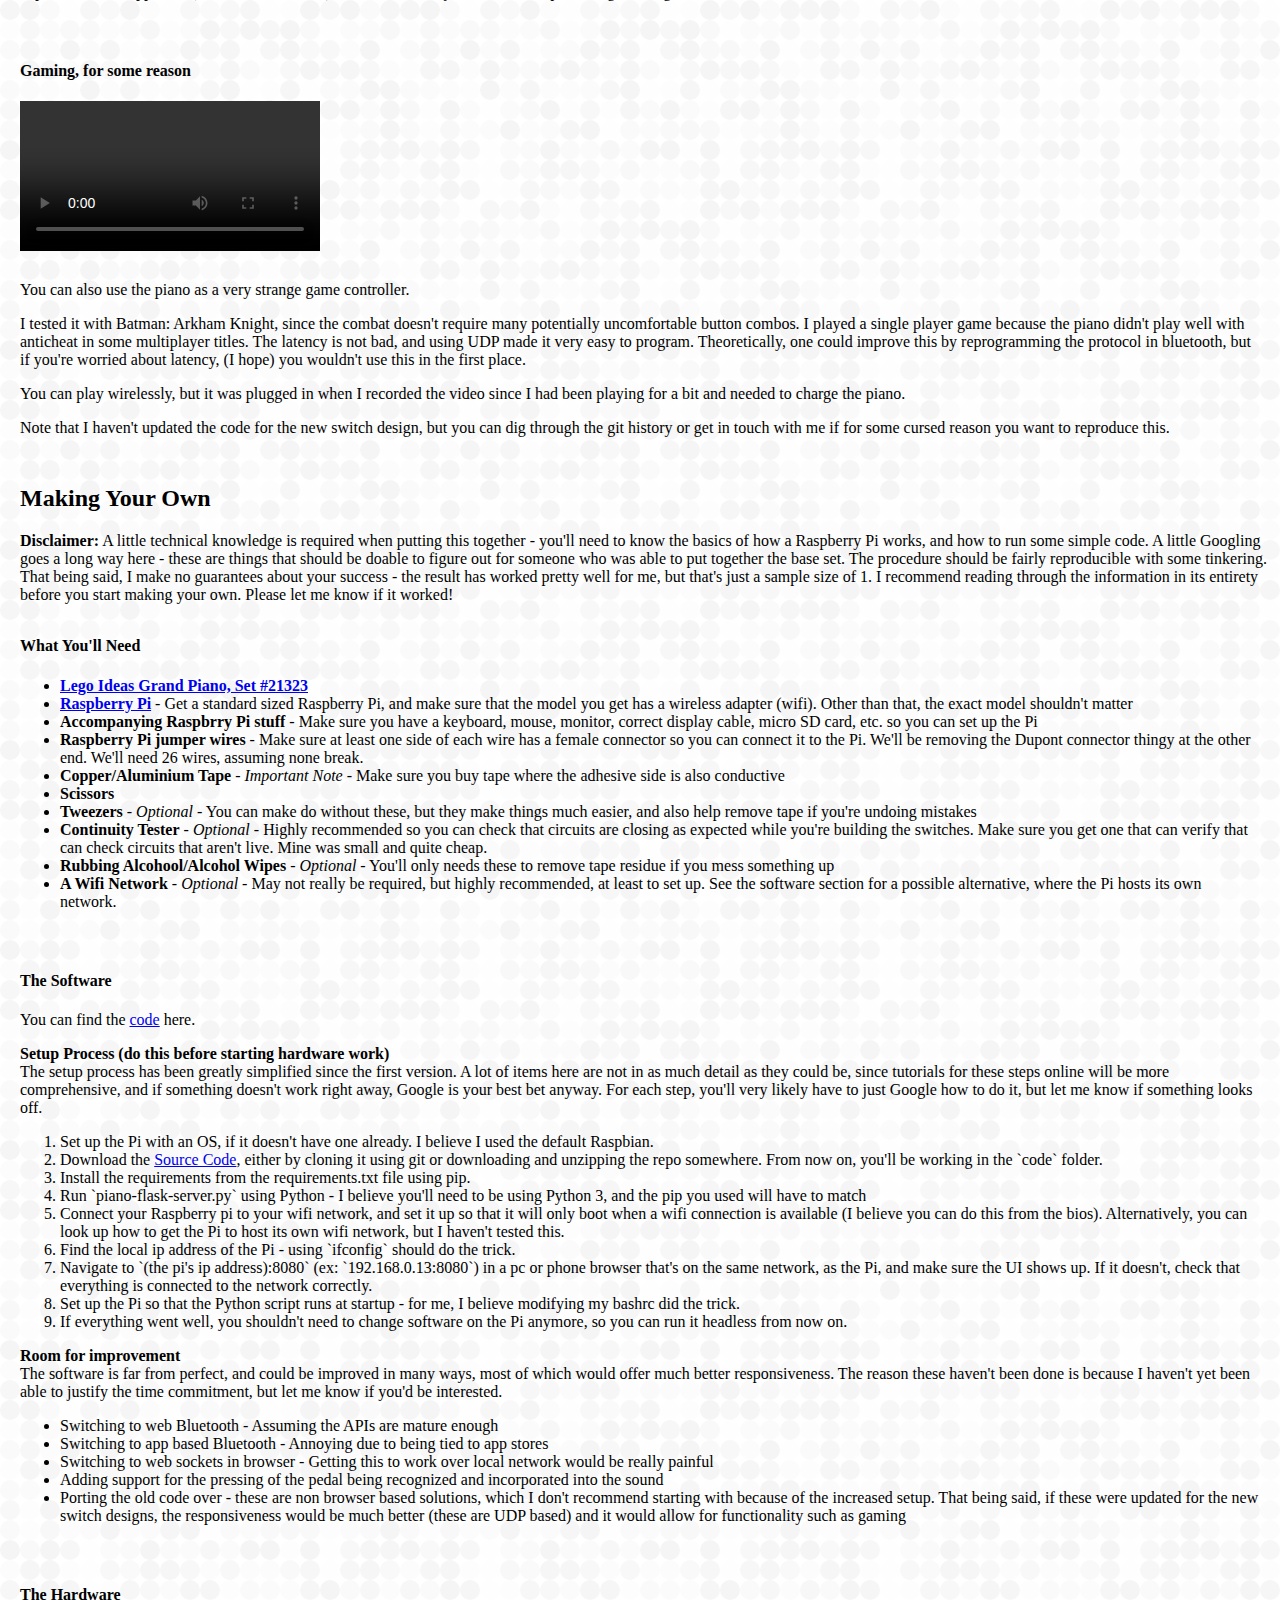
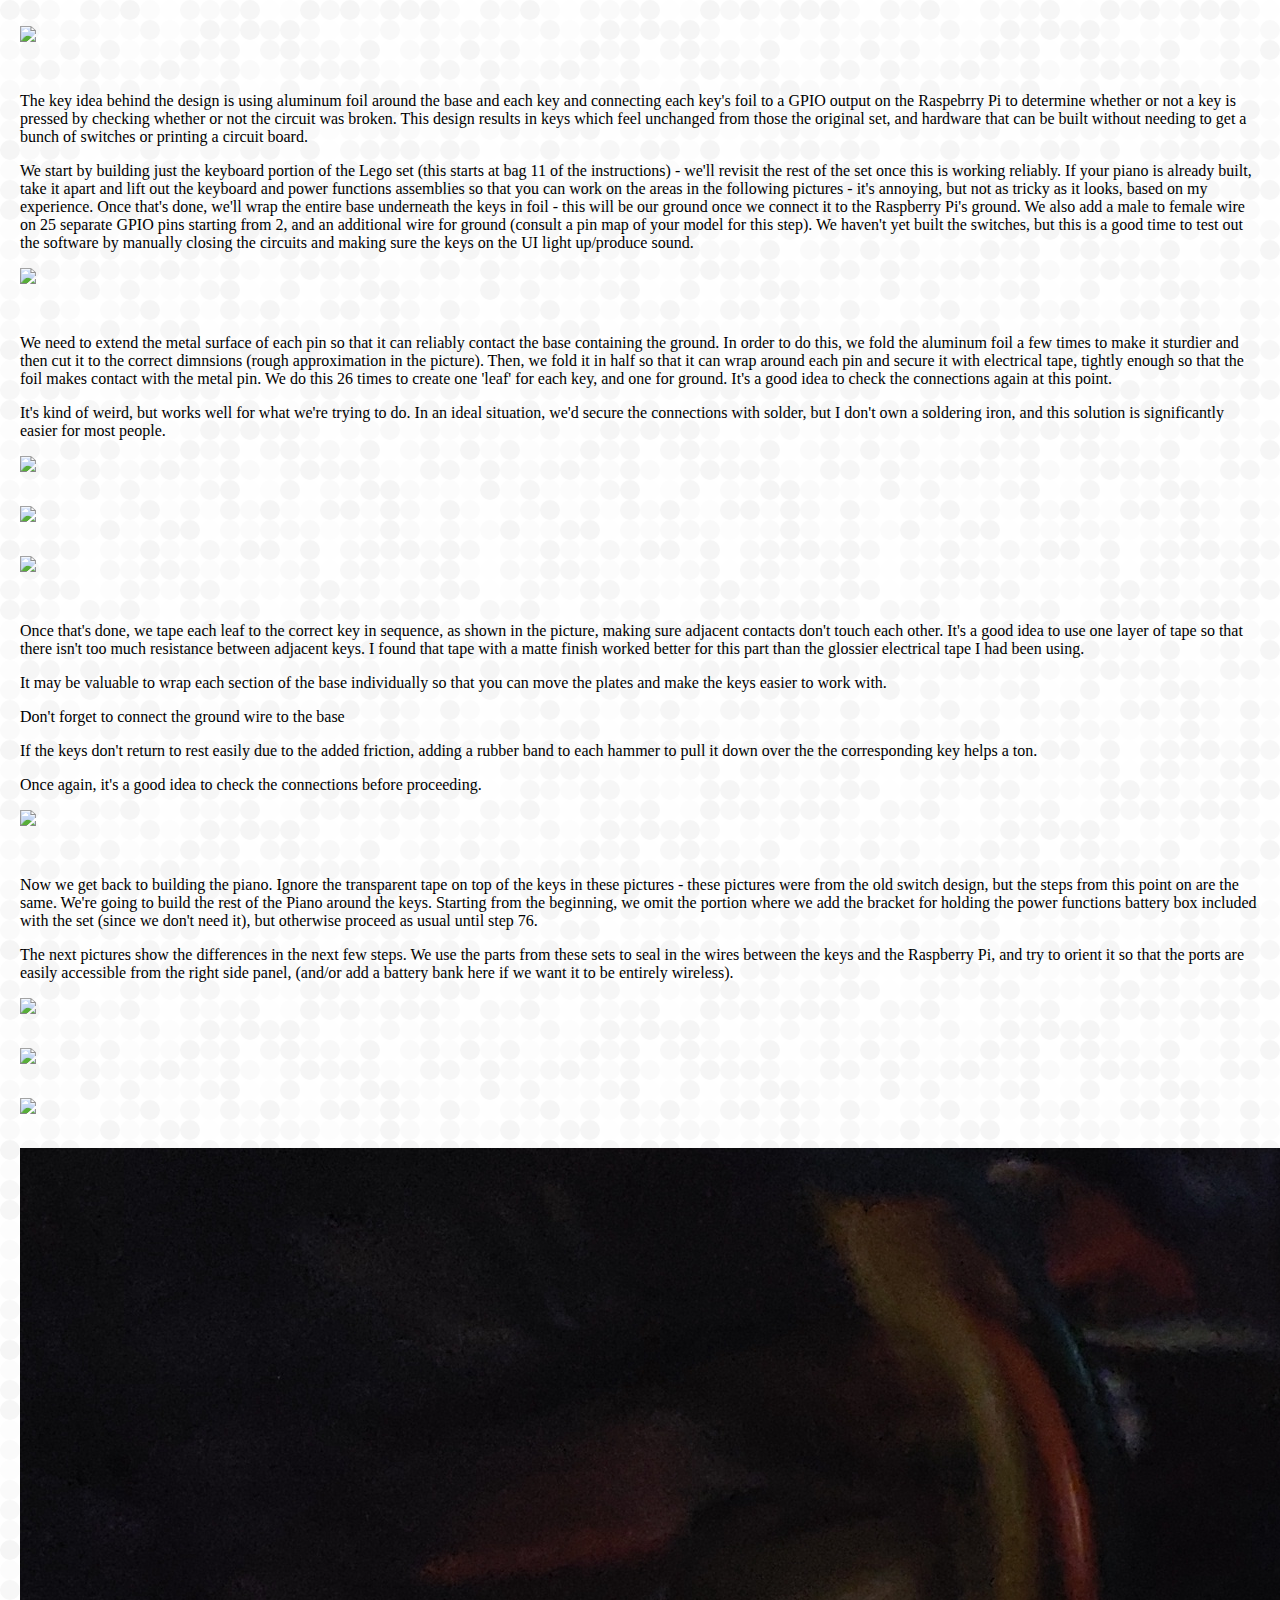
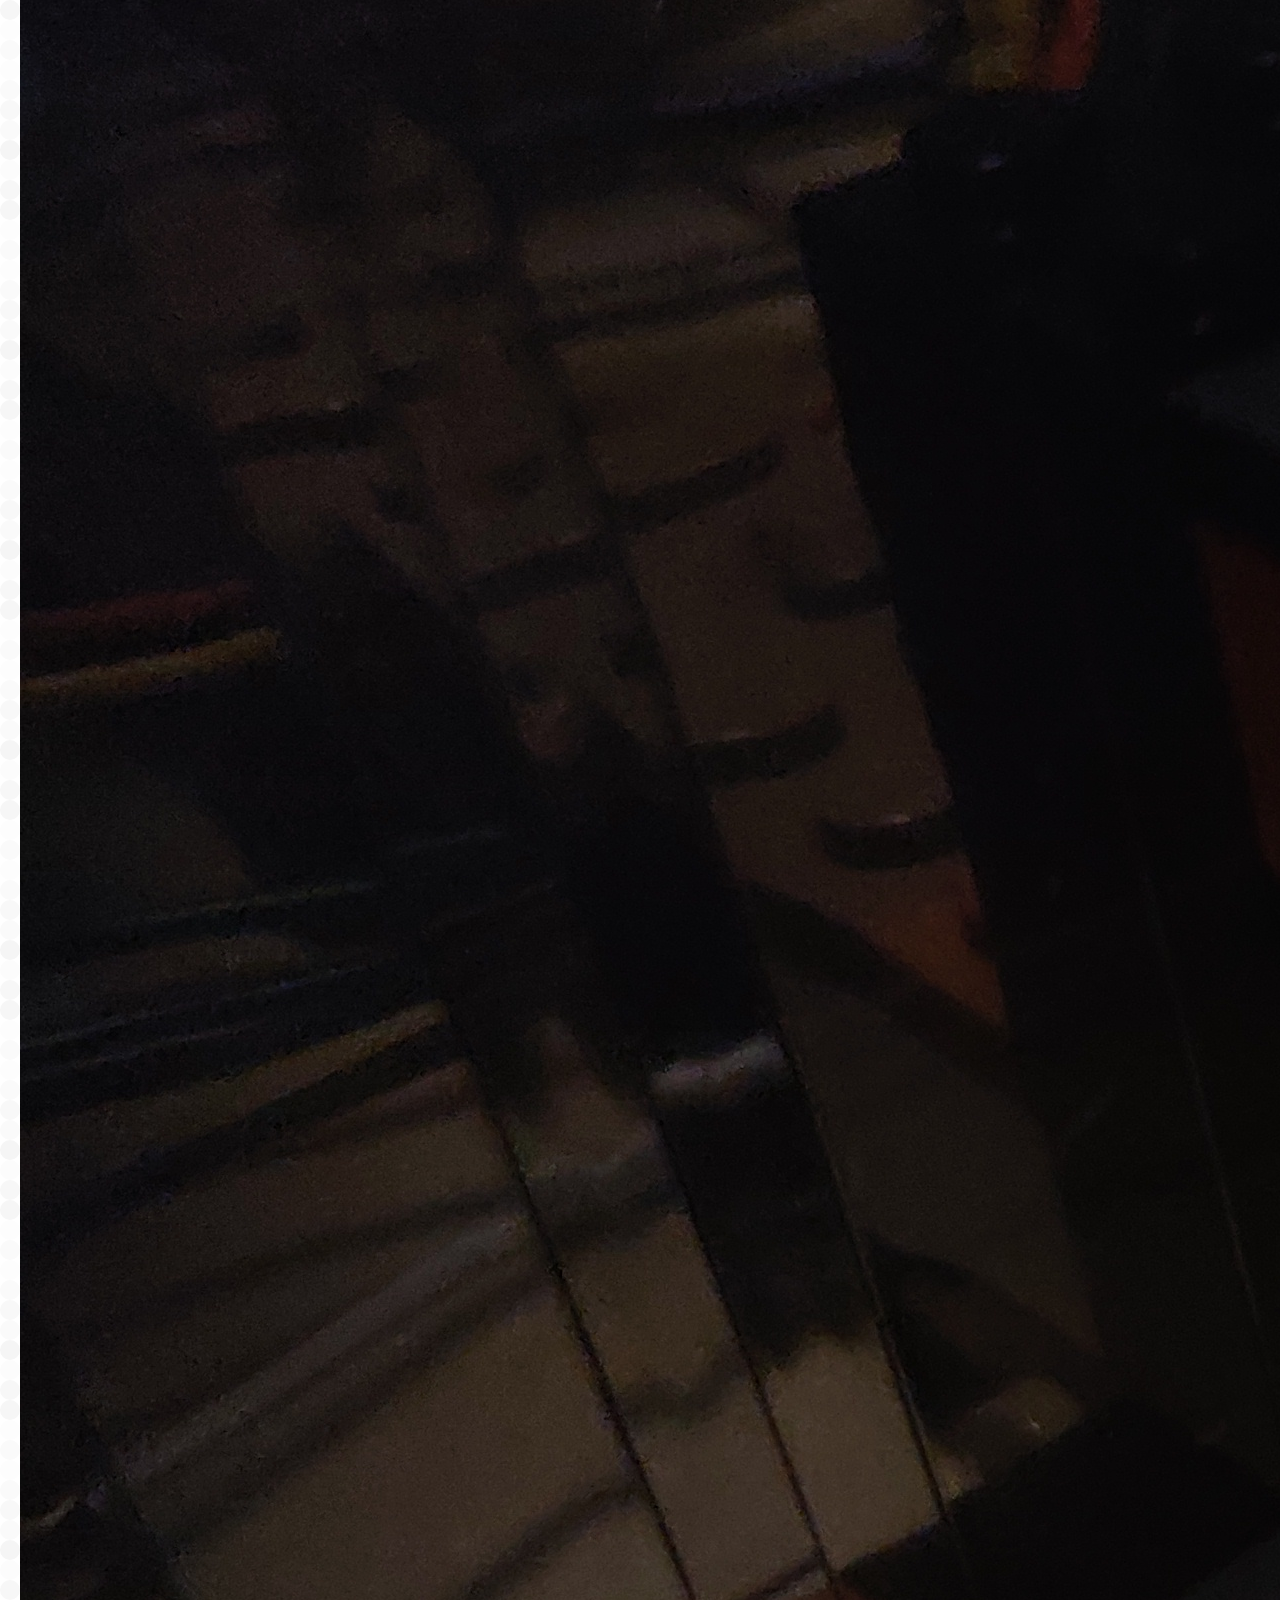
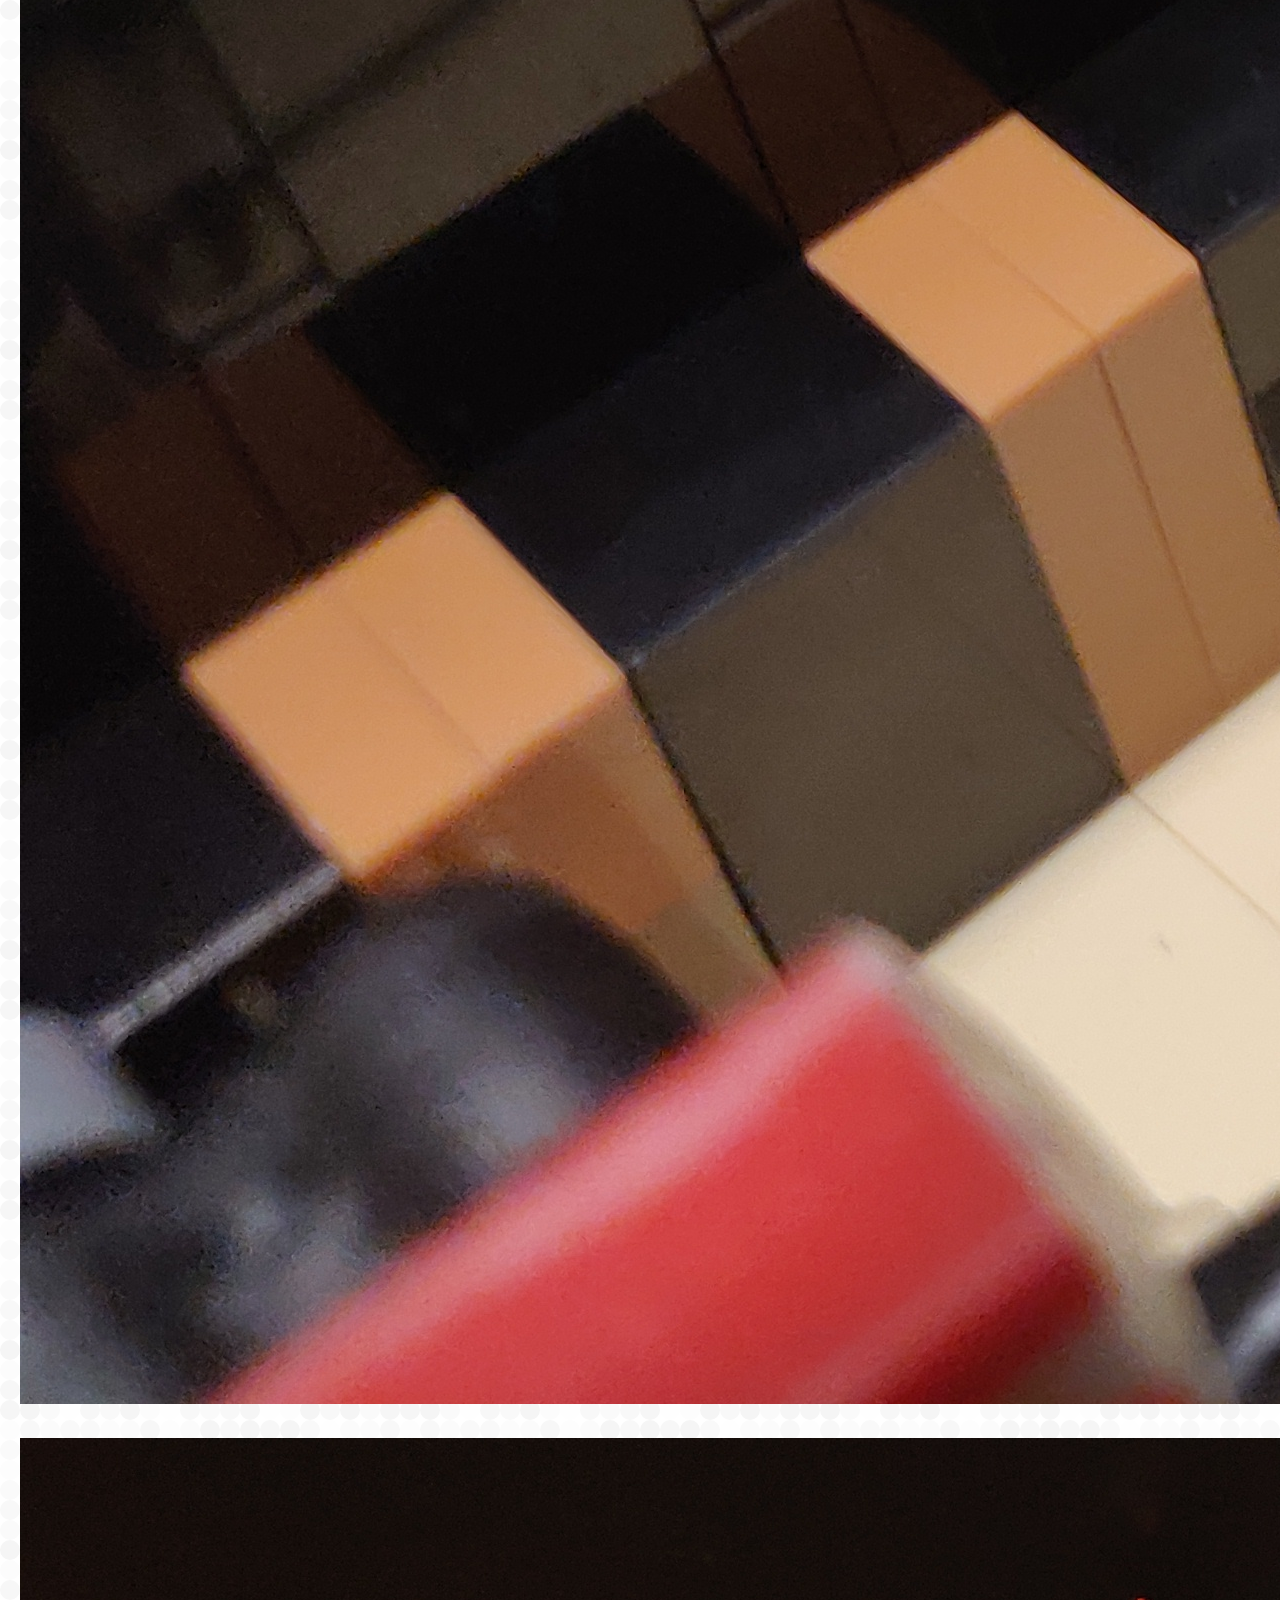
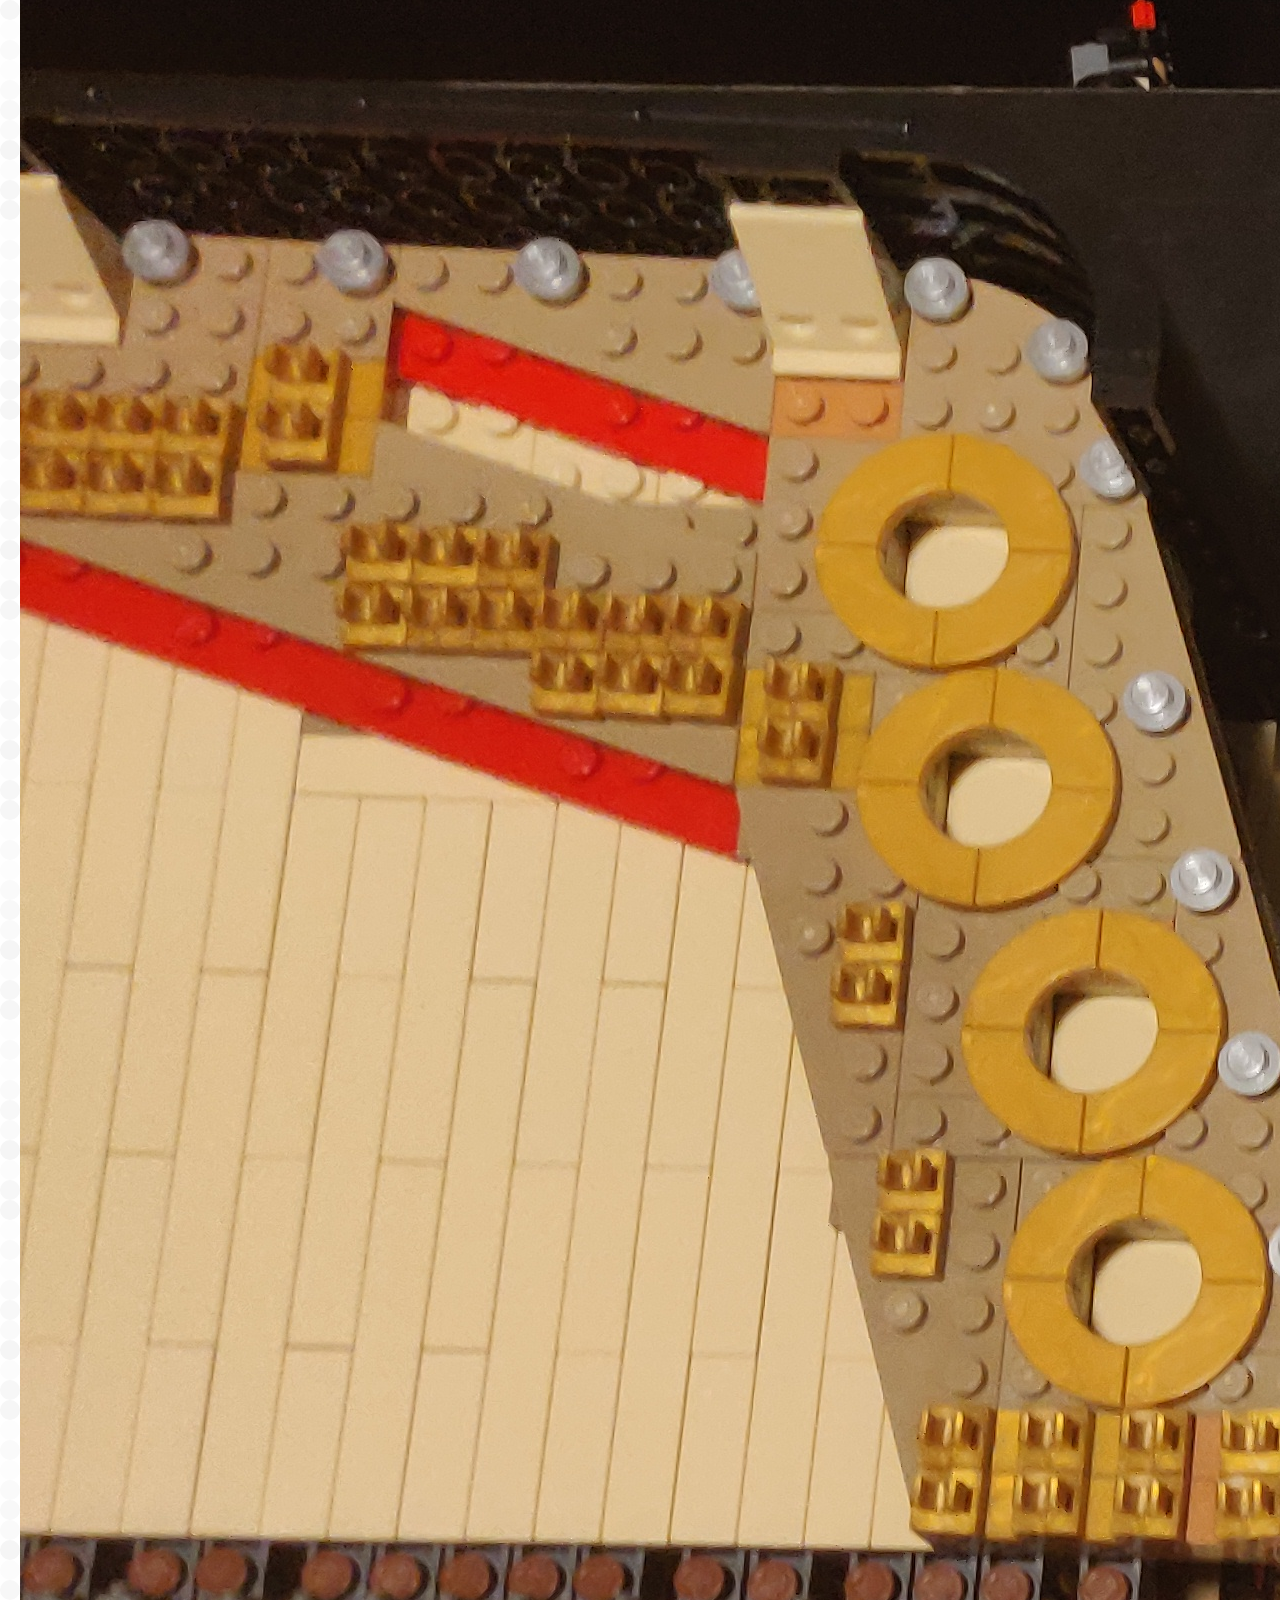
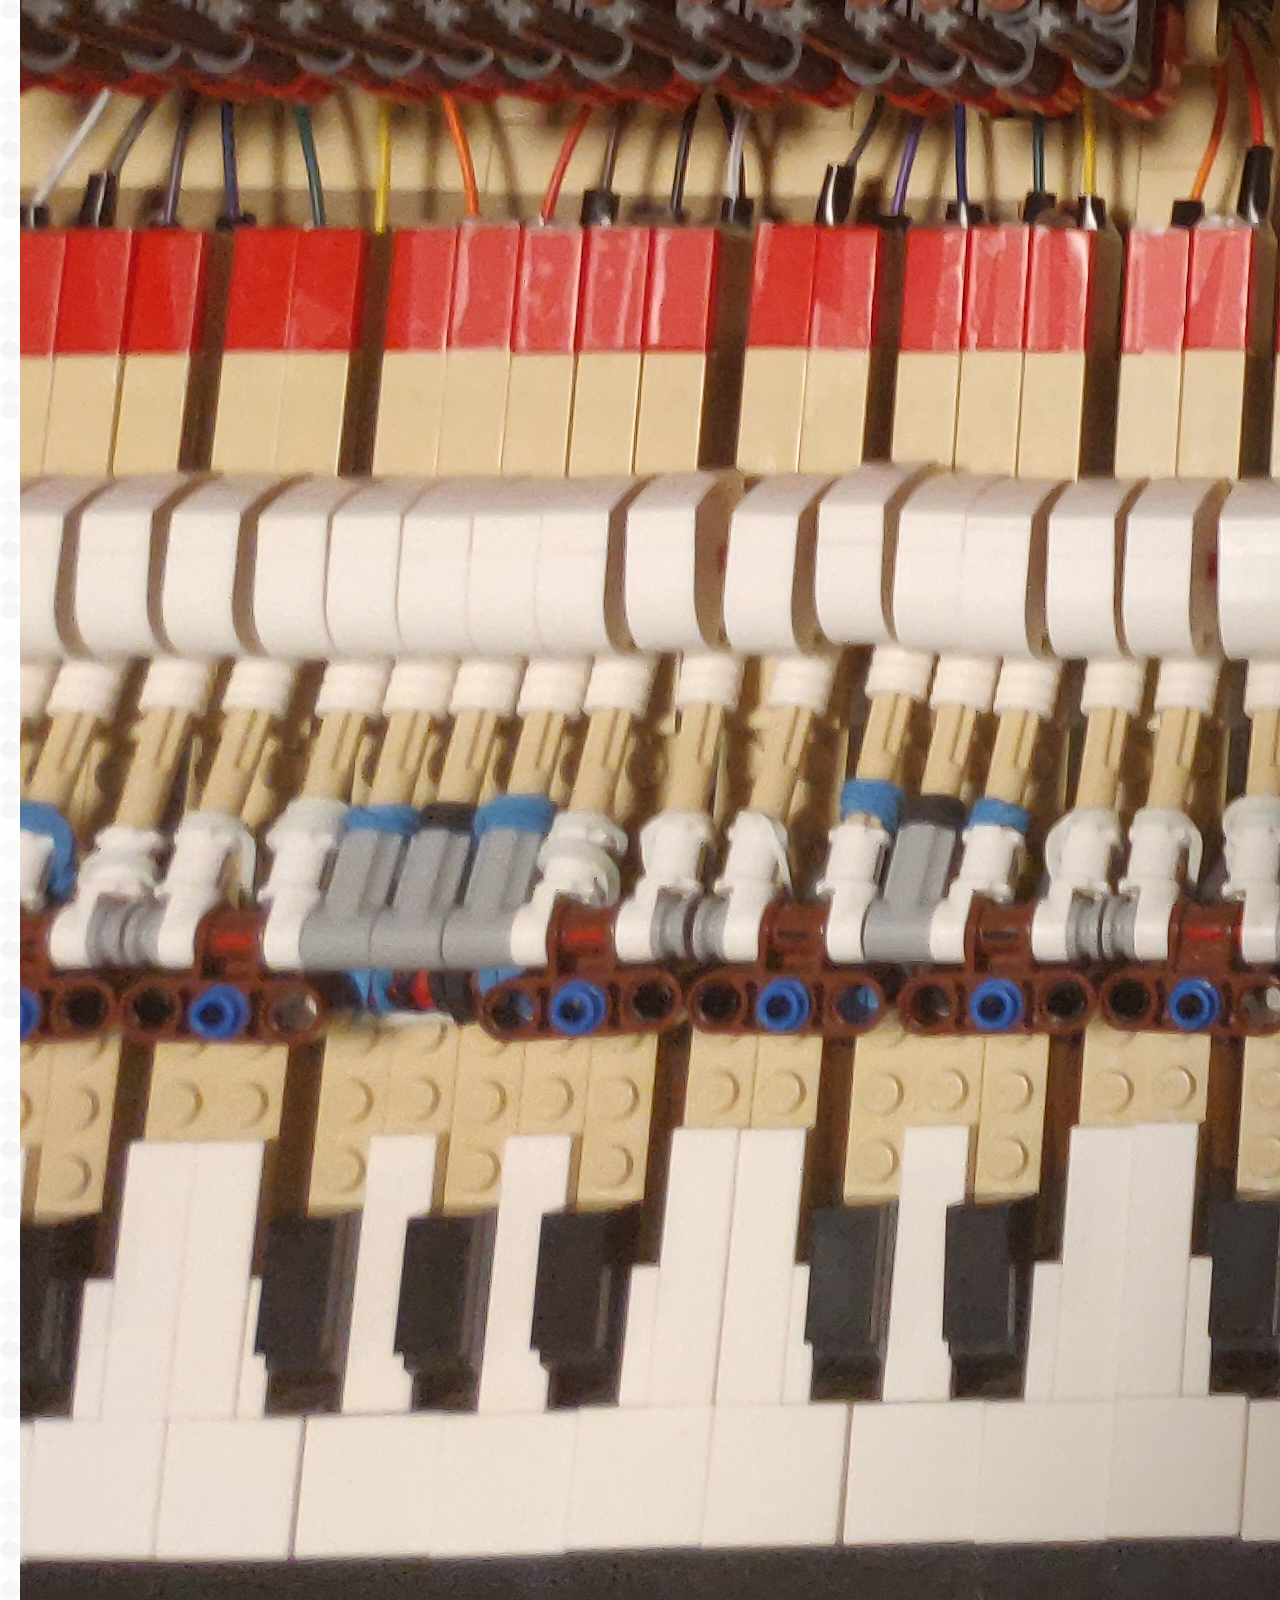
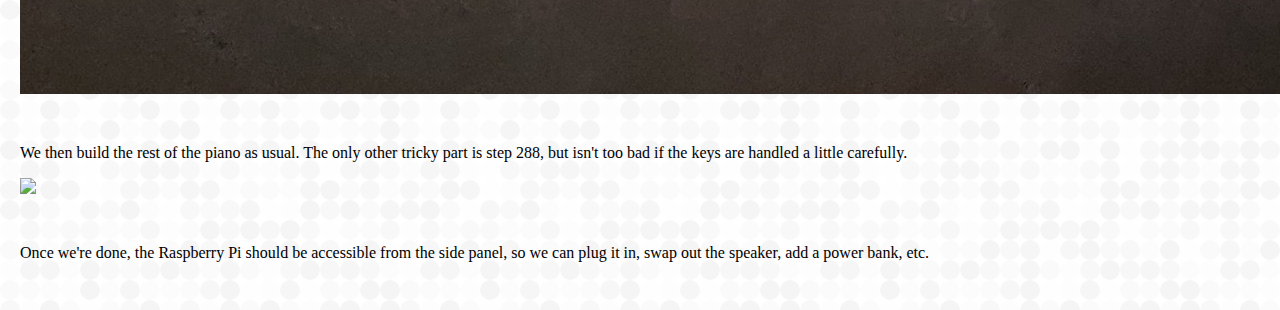
==== commit 68c43d12: "Update Docs" ====
--- a/docs/index.html
+++ b/docs/index.html
@@ -384,7 +384,7 @@
               your best bet anyway. For each step, you'll very likely have to
               just Google how to do it, but let me know if something looks off.
             </p>
-            <ul>
+            <ol>
               <li>
                 Set up the Pi with an OS, if it doesn't have one already. I
                 believe I used the default Raspbian.
@@ -421,7 +421,7 @@
               <li>
                 Navigate to `(the pi's ip address):8080` (ex:
                 `192.168.0.13:8080`) in a pc or phone browser that's on the same
-                network, as the Pi, and make sure the Ui shows up. If it
+                network, as the Pi, and make sure the UI shows up. If it
                 doesn't, check that everything is connected to the network
                 correctly.
               </li>
@@ -433,15 +433,41 @@
                 If everything went well, you shouldn't need to change software
                 on the Pi anymore, so you can run it headless from now on.
               </li>
-            </ul>
+            </ol>
 
             <p>
               <b>Room for improvement</b><br />
               The software is far from perfect, and could be improved in many
-              ways. The reason these haven't been done is because I haven't yet
-              been able to justify the time commitment, but let me know if you'd
-              be interested.
+              ways, most of which would offer much better responsiveness. The
+              reason these haven't been done is because I haven't yet been able
+              to justify the time commitment, but let me know if you'd be
+              interested.
             </p>
+            <ul>
+              <li>
+                Switching to web Bluetooth - Assuming the APIs are mature enough
+              </li>
+              <li>
+                Switching to app based Bluetooth - Annoying due to being tied to
+                app stores
+              </li>
+              <li>
+                Switching to web sockets in browser - Getting this to work over
+                local network would be really painful
+              </li>
+              <li>
+                Adding support for the pressing of the pedal being recognized
+                and incorporated into the sound
+              </li>
+              <li>
+                Porting the old code over - these are non browser based
+                solutions, which I don't recommend starting with because of the
+                increased setup. That being said, if these were updated for the
+                new switch designs, the responsiveness would be much better
+                (these are UDP based) and it would allow for functionality such
+                as gaming
+              </li>
+            </ul>
           </div>
         </div>
       </div>
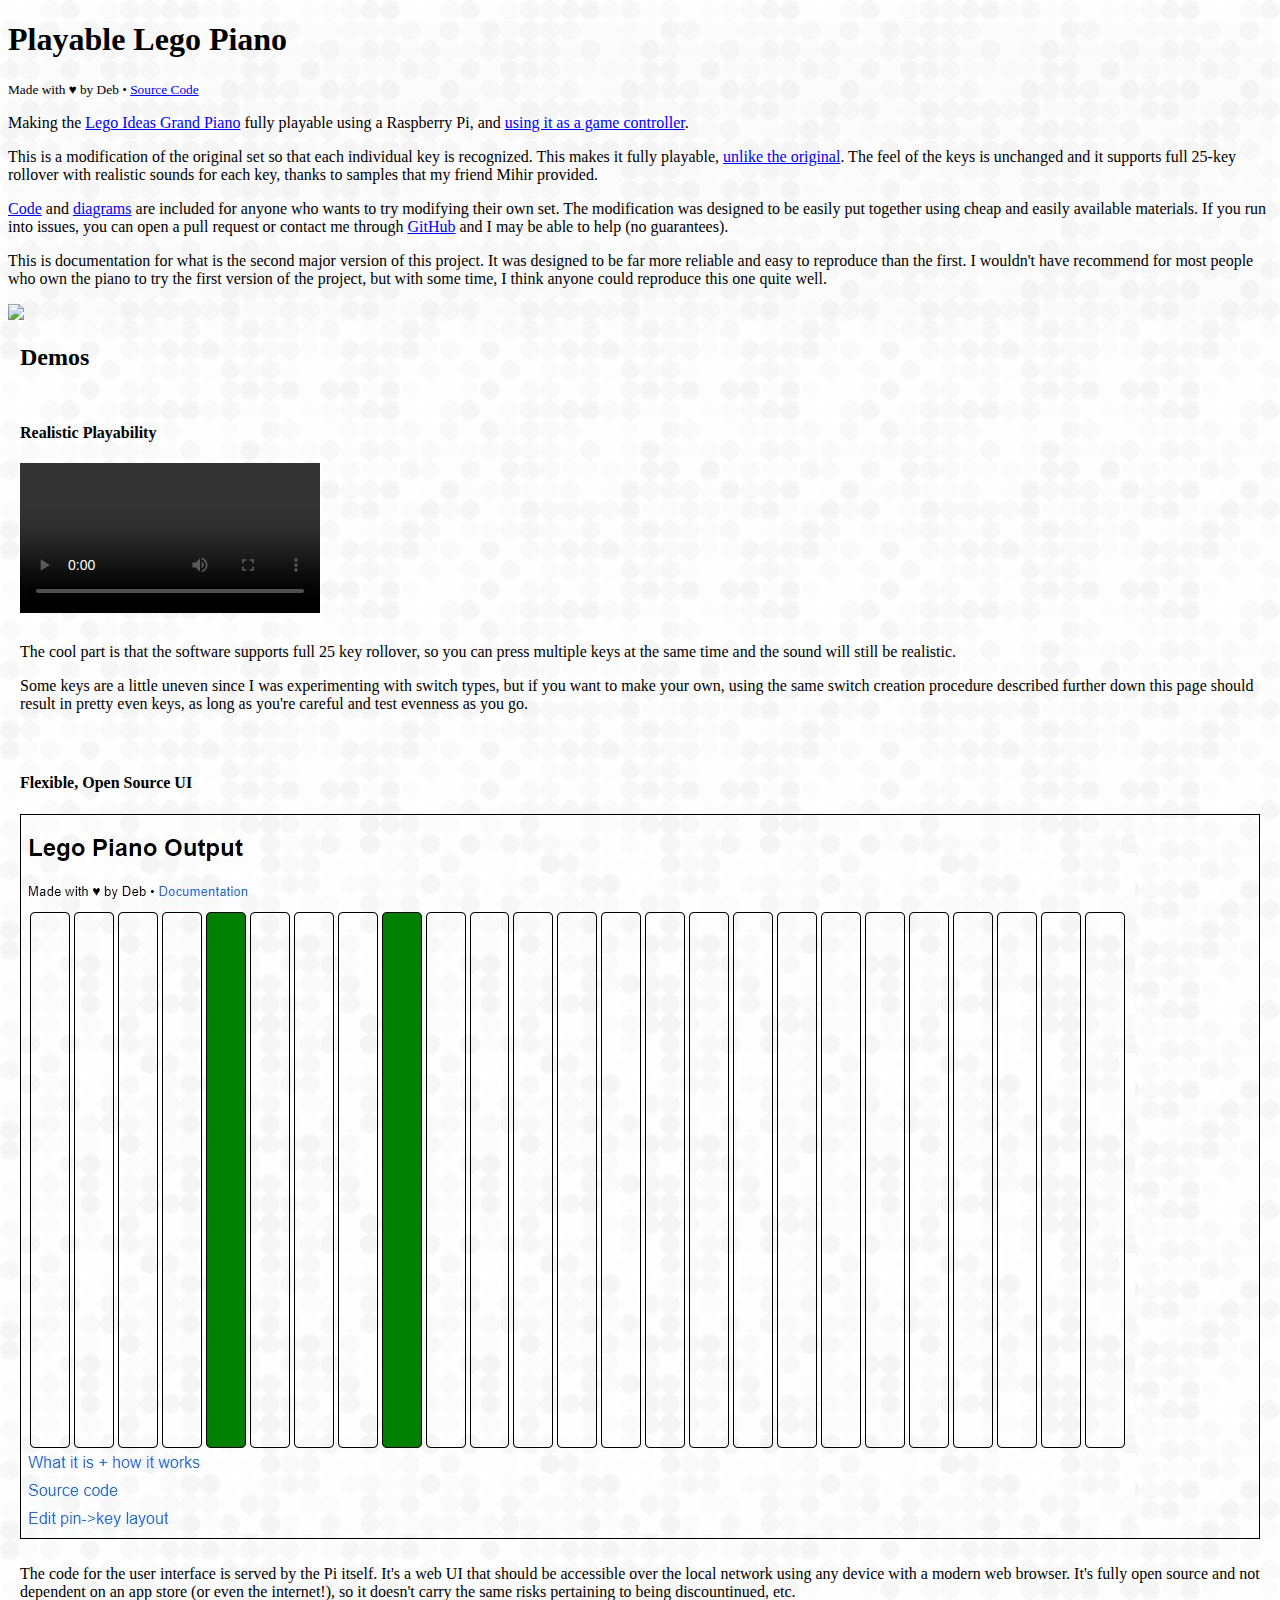
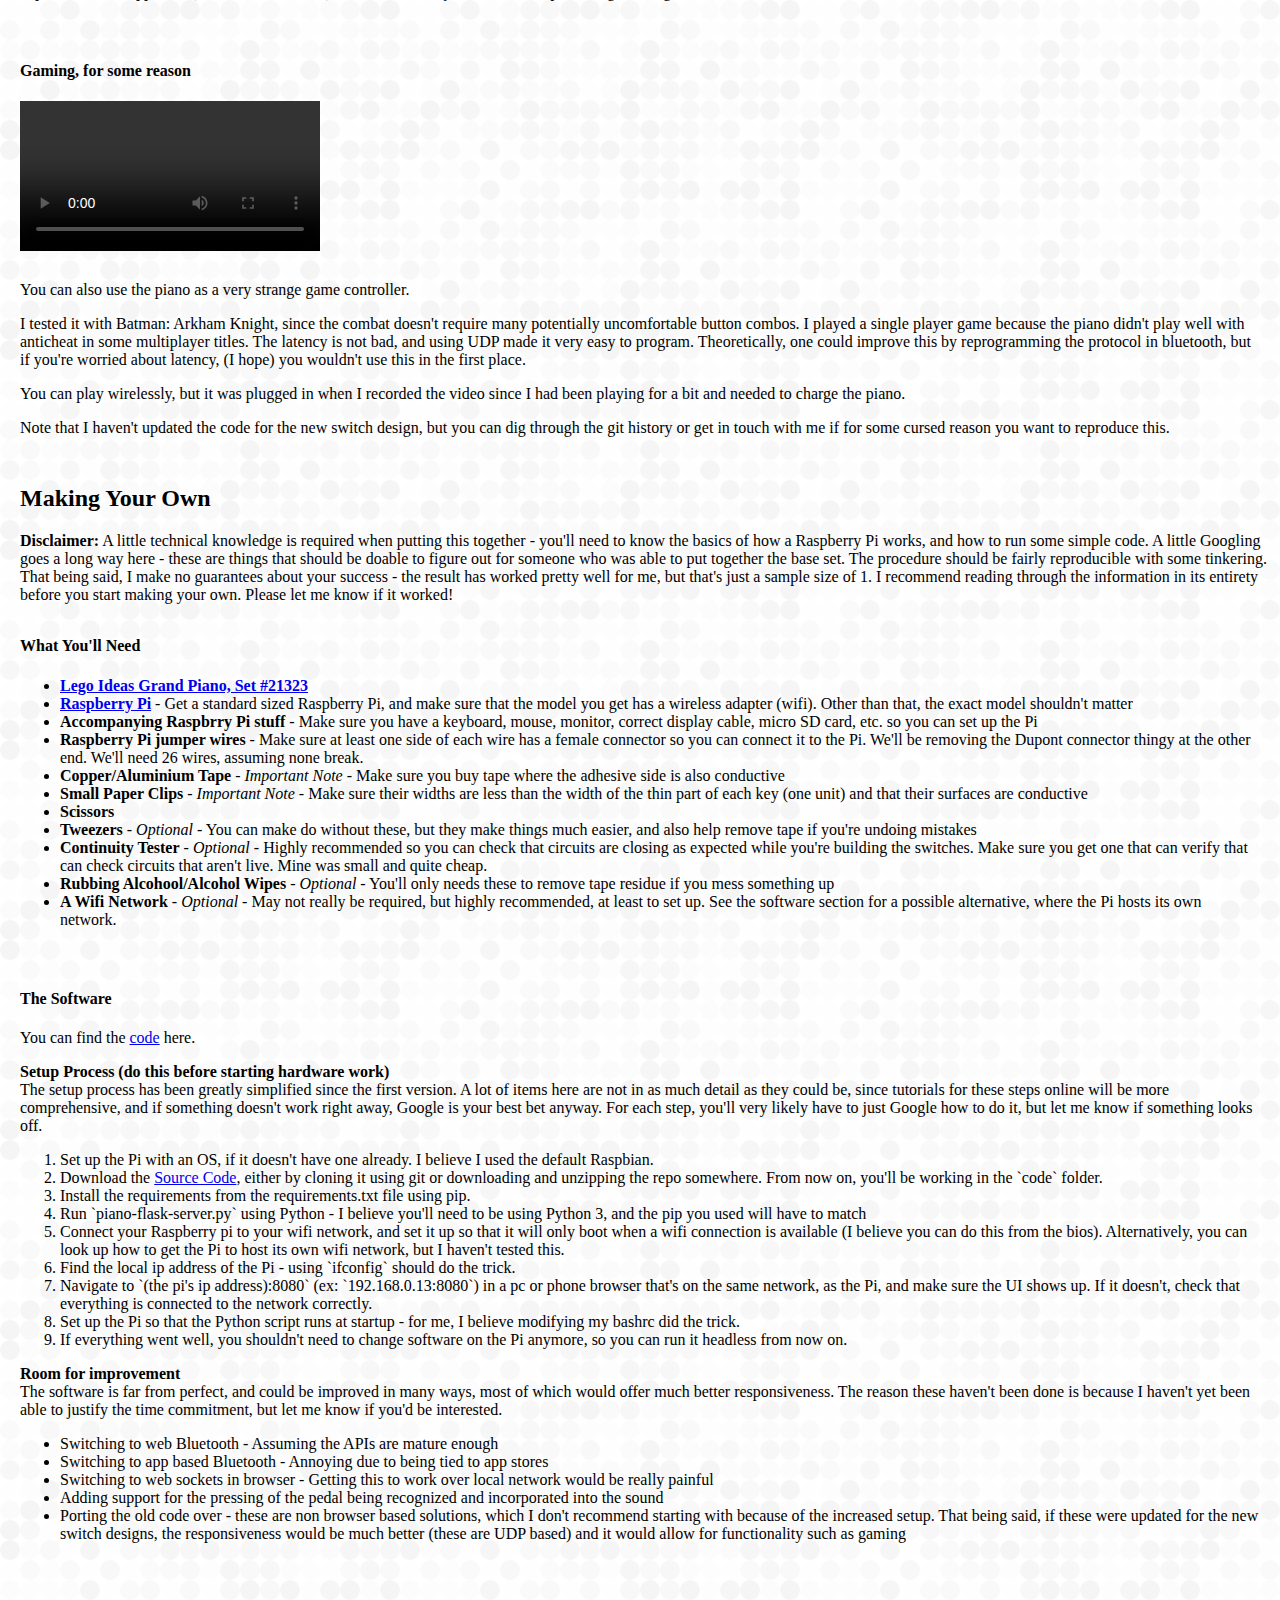
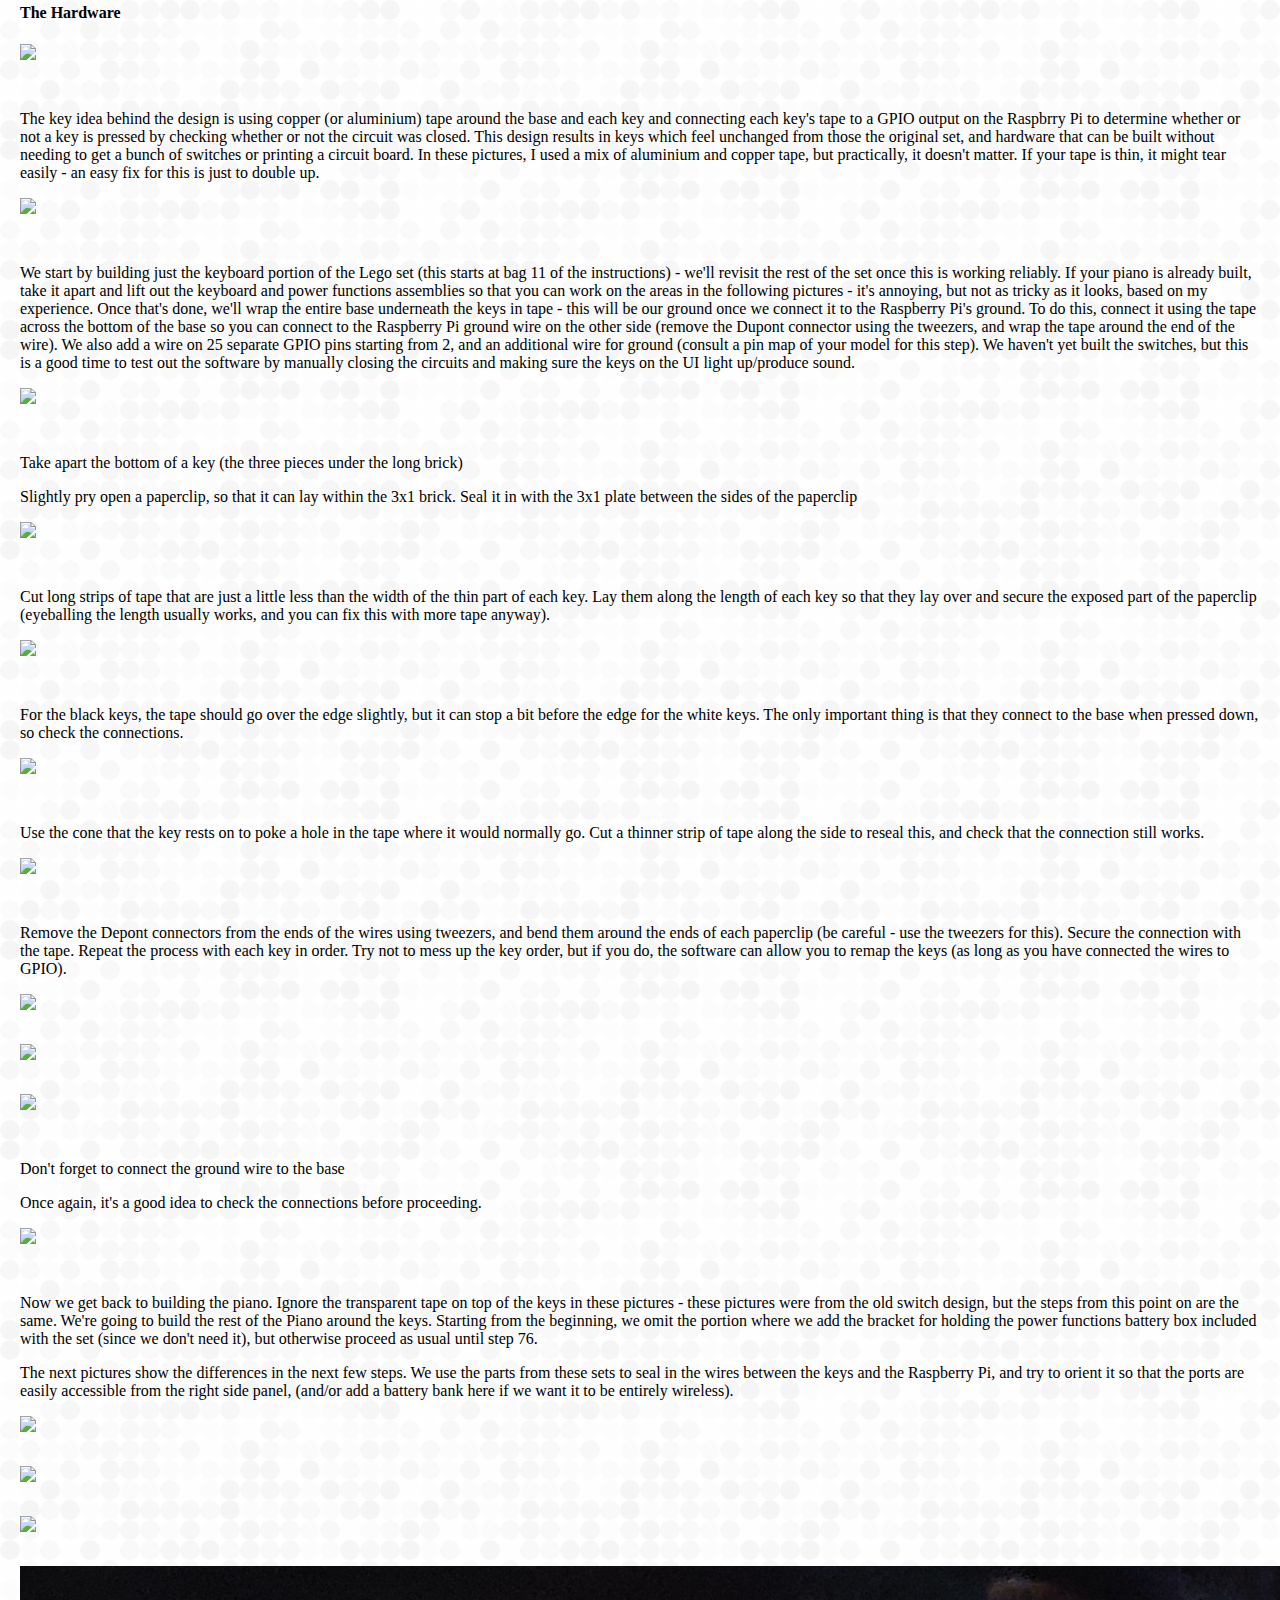
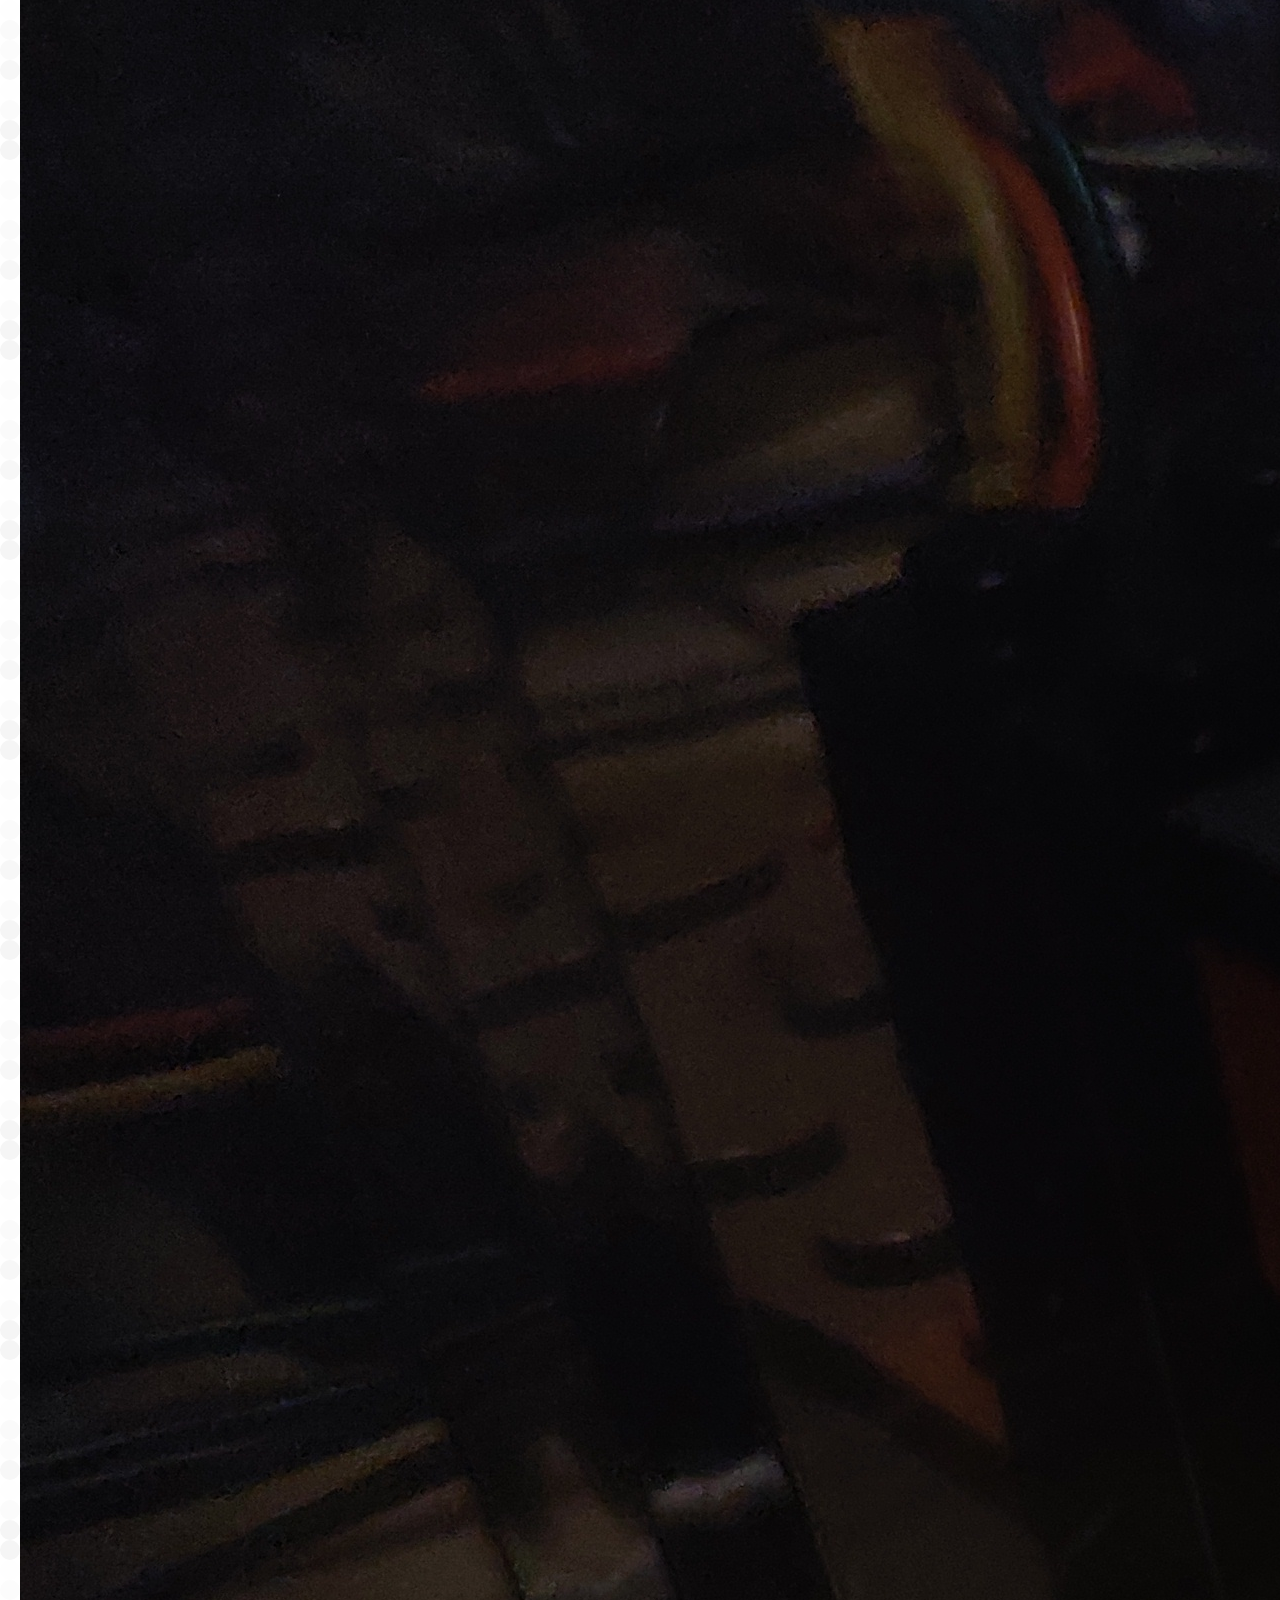
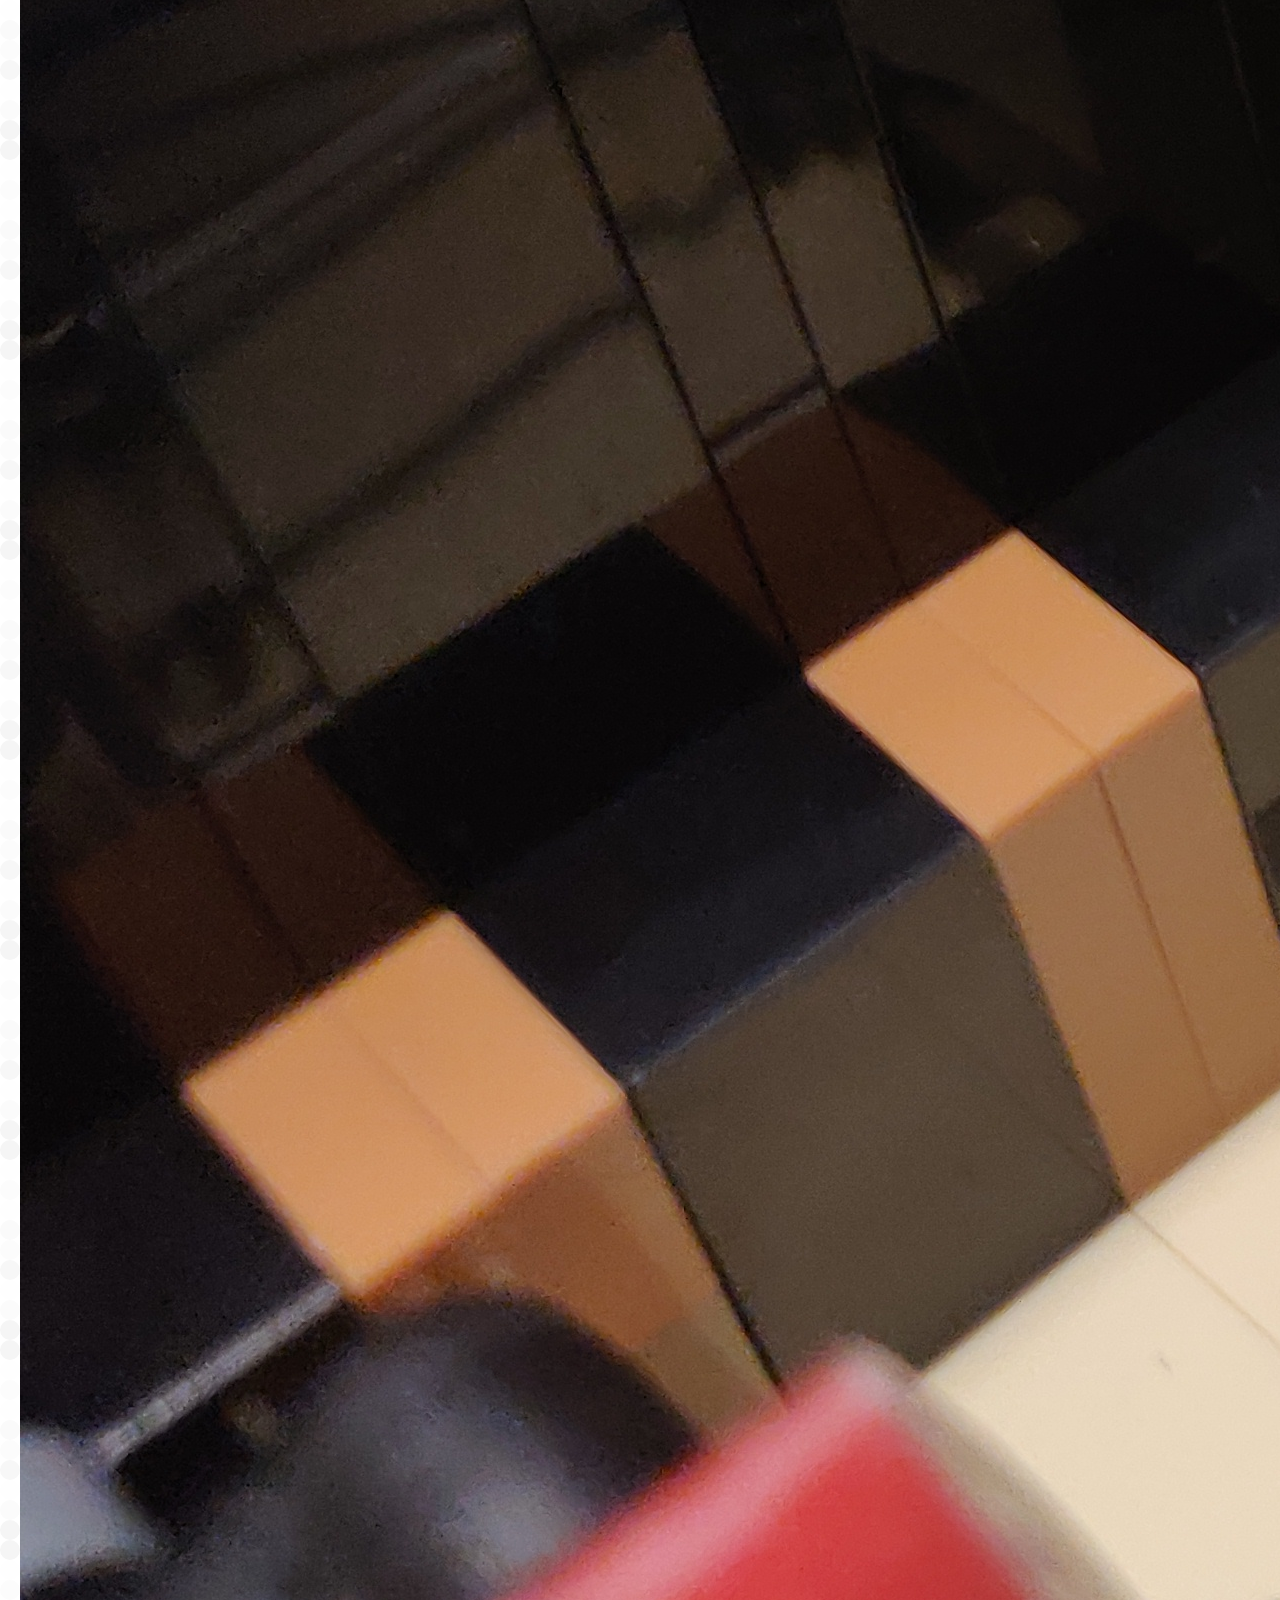
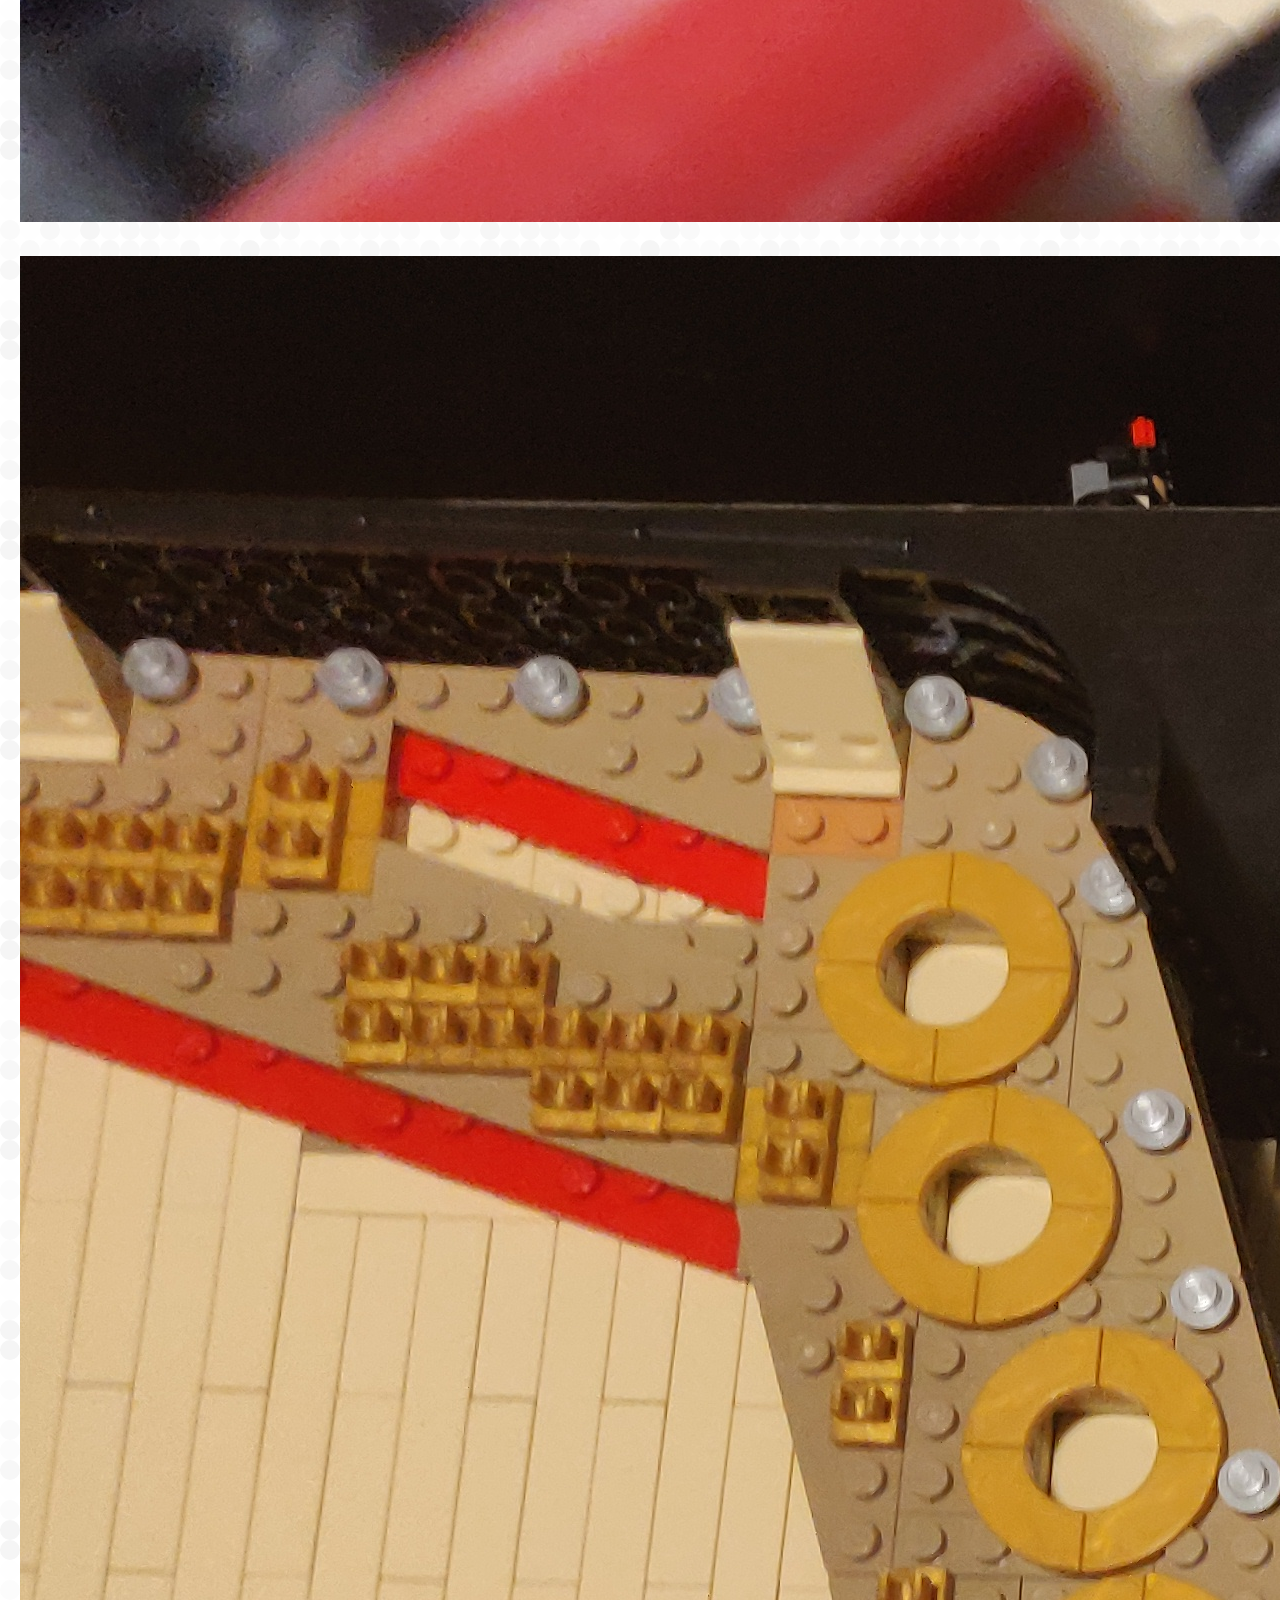
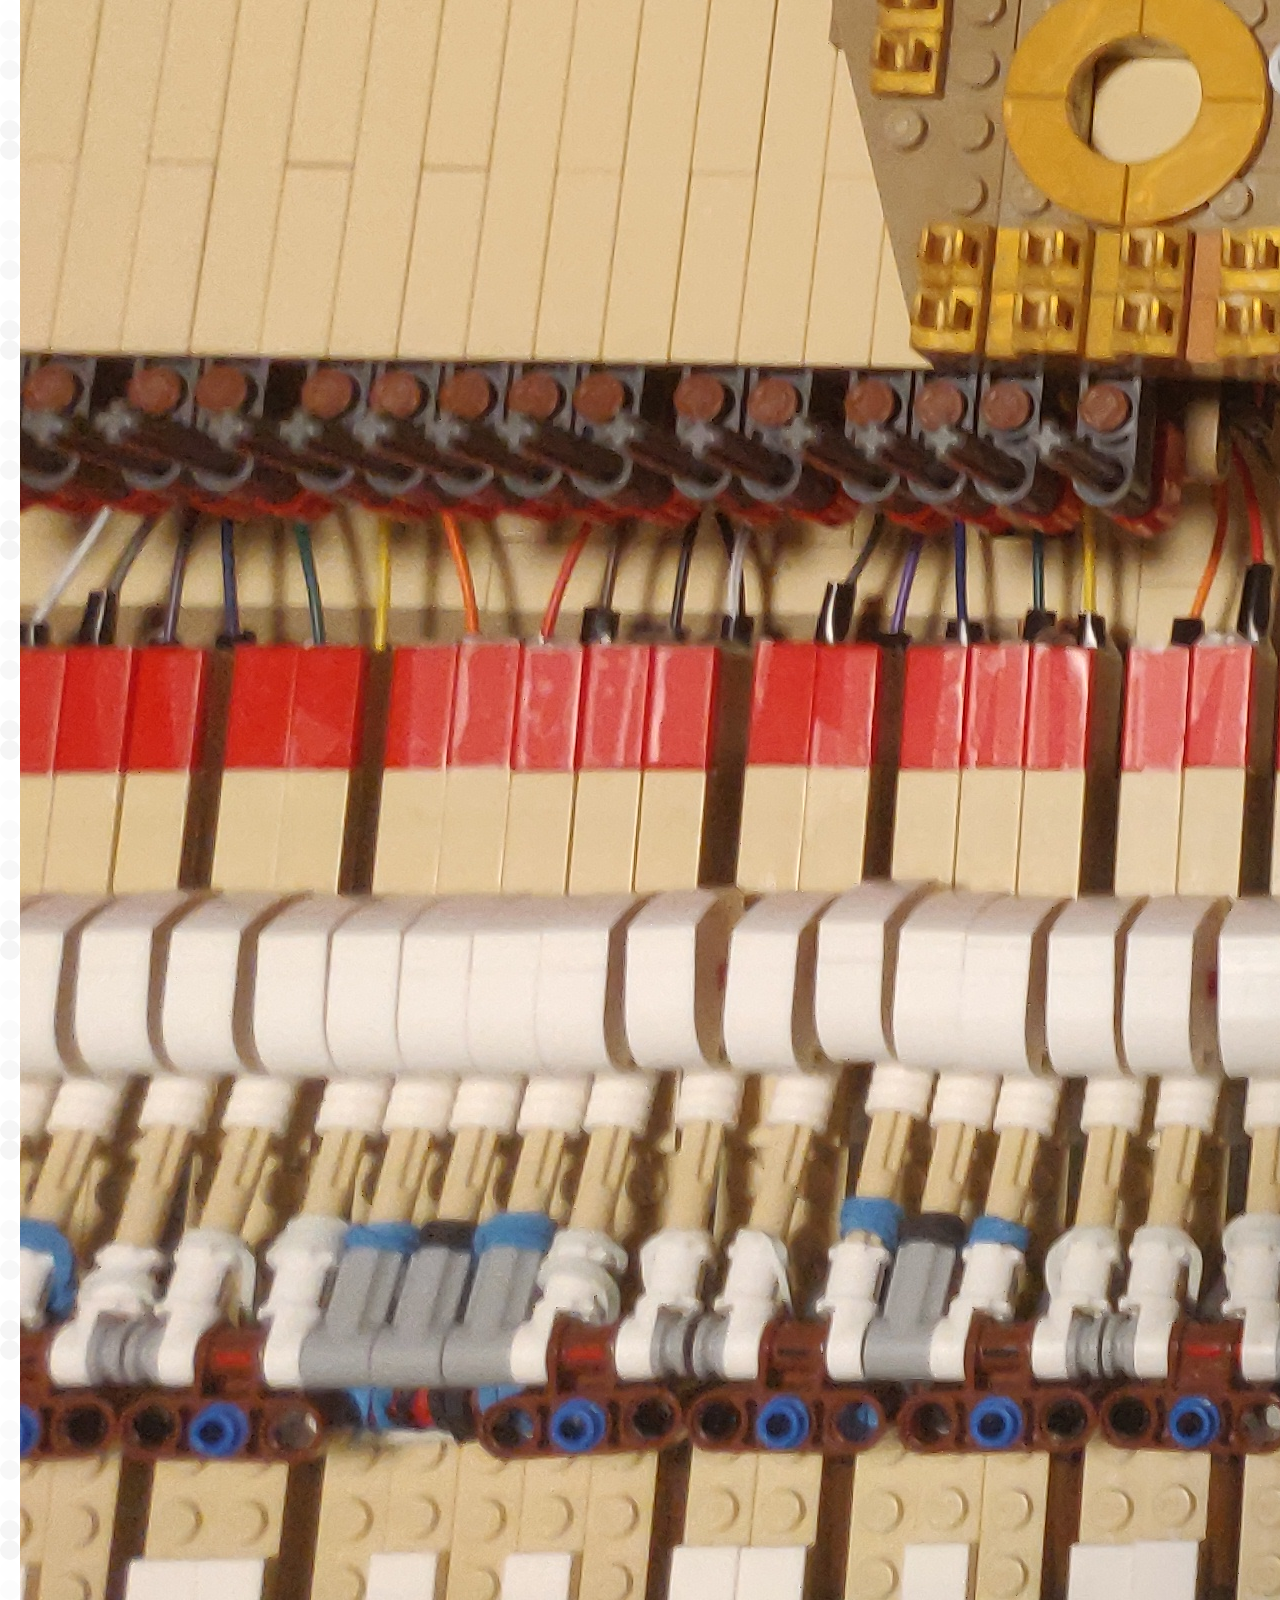
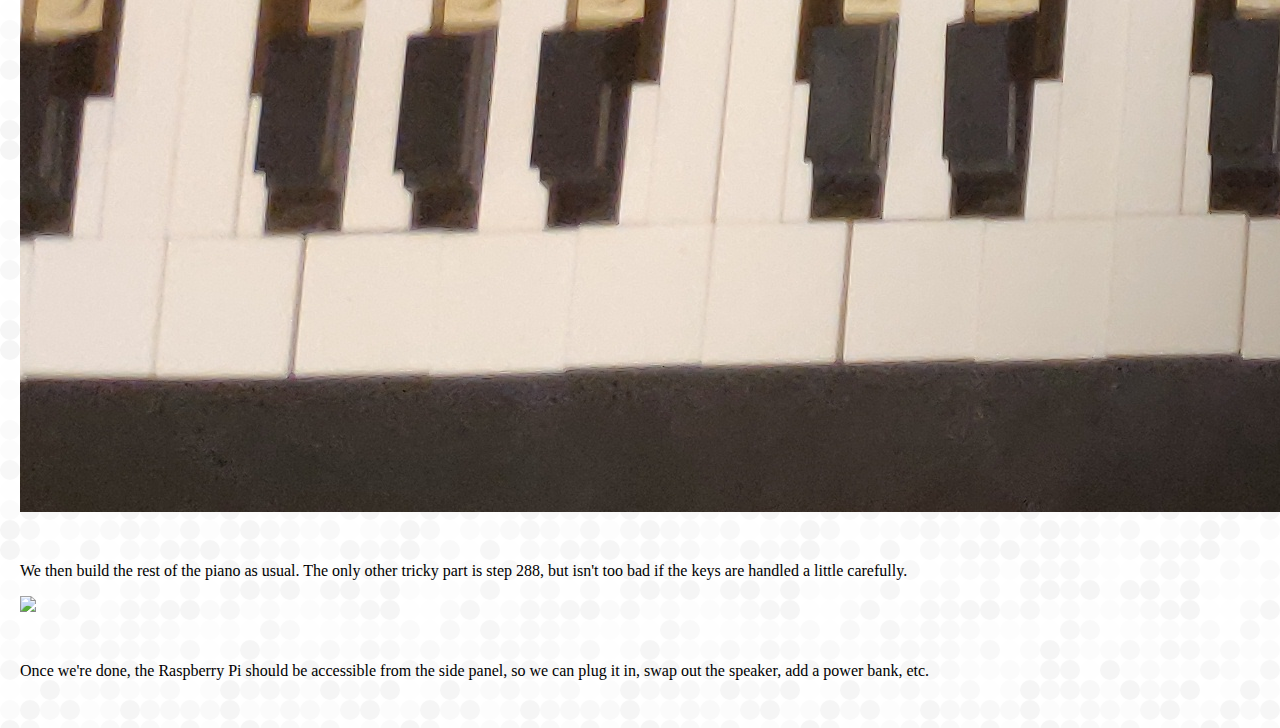
==== commit 941b527f: "Update Docs" ====
--- a/docs/index.html
+++ b/docs/index.html
@@ -330,6 +330,12 @@
                 adhesive side is also conductive
               </li>
               <li>
+                <b>Small Paper Clips</b>
+                - <i>Important Note</i> - Make sure their widths are less than
+                the width of the thin part of each key (one unit) and that their
+                surfaces are conductive
+              </li>
+              <li>
                 <b>Scissors</b>
               </li>
               <li>
@@ -484,14 +490,26 @@
         </div>
         <div class="col-lg-6">
           <p>
-            The key idea behind the design is using aluminum foil around the
-            base and each key and connecting each key's foil to a GPIO output on
-            the Raspebrry Pi to determine whether or not a key is pressed by
-            checking whether or not the circuit was broken. This design results
-            in keys which feel unchanged from those the original set, and
-            hardware that can be built without needing to get a bunch of
-            switches or printing a circuit board.
-          </p>
+            The key idea behind the design is using copper (or aluminium) tape
+            around the base and each key and connecting each key's tape to a
+            GPIO output on the Raspbrry Pi to determine whether or not a key is
+            pressed by checking whether or not the circuit was closed. This
+            design results in keys which feel unchanged from those the original
+            set, and hardware that can be built without needing to get a bunch
+            of switches or printing a circuit board. In these pictures, I used a
+            mix of aluminium and copper tape, but practically, it doesn't
+            matter. If your tape is thin, it might tear easily - an easy fix for
+            this is just to double up.
+          </p>
+        </div>
+        <div class="col-lg-6">
+          <img
+            class="img-fluid rounded"
+            style="margin-bottom: 30px;"
+            src="assets/diagram_3.jpg"
+          />
+        </div>
+        <div class="col-lg-6">
           <p>
             We start by building just the keyboard portion of the Lego set (this
             starts at bag 11 of the instructions) - we'll revisit the rest of
@@ -500,13 +518,16 @@
             assemblies so that you can work on the areas in the following
             pictures - it's annoying, but not as tricky as it looks, based on my
             experience. Once that's done, we'll wrap the entire base underneath
-            the keys in foil - this will be our ground once we connect it to the
-            Raspberry Pi's ground. We also add a male to female wire on 25
-            separate GPIO pins starting from 2, and an additional wire for
-            ground (consult a pin map of your model for this step). We haven't
-            yet built the switches, but this is a good time to test out the
-            software by manually closing the circuits and making sure the keys
-            on the UI light up/produce sound.
+            the keys in tape - this will be our ground once we connect it to the
+            Raspberry Pi's ground. To do this, connect it using the tape across
+            the bottom of the base so you can connect to the Raspberry Pi ground
+            wire on the other side (remove the Dupont connector using the
+            tweezers, and wrap the tape around the end of the wire). We also add
+            a wire on 25 separate GPIO pins starting from 2, and an additional
+            wire for ground (consult a pin map of your model for this step). We
+            haven't yet built the switches, but this is a good time to test out
+            the software by manually closing the circuits and making sure the
+            keys on the UI light up/produce sound.
           </p>
         </div>
         <div class="col-lg-6">
@@ -518,21 +539,29 @@
         </div>
         <div class="col-lg-6">
           <p>
-            We need to extend the metal surface of each pin so that it can
-            reliably contact the base containing the ground. In order to do
-            this, we fold the aluminum foil a few times to make it sturdier and
-            then cut it to the correct dimnsions (rough approximation in the
-            picture). Then, we fold it in half so that it can wrap around each
-            pin and secure it with electrical tape, tightly enough so that the
-            foil makes contact with the metal pin. We do this 26 times to create
-            one 'leaf' for each key, and one for ground. It's a good idea to
-            check the connections again at this point.
-          </p>
-          <p>
-            It's kind of weird, but works well for what we're trying to do. In
-            an ideal situation, we'd secure the connections with solder, but I
-            don't own a soldering iron, and this solution is significantly
-            easier for most people.
+            Take apart the bottom of a key (the three pieces under the long
+            brick)
+          </p>
+          <p>
+            Slightly pry open a paperclip, so that it can lay within the 3x1
+            brick. Seal it in with the 3x1 plate between the sides of the
+            paperclip
+          </p>
+        </div>
+        <div class="col-lg-6">
+          <img
+            class="img-fluid rounded"
+            style="margin-bottom: 30px;"
+            src="assets/diagram_3.jpg"
+          />
+        </div>
+        <div class="col-lg-6">
+          <p>
+            Cut long strips of tape that are just a little less than the width
+            of the thin part of each key. Lay them along the length of each key
+            so that they lay over and secure the exposed part of the paperclip
+            (eyeballing the length usually works, and you can fix this with more
+            tape anyway).
           </p>
         </div>
         <div class="col-lg-6">
@@ -543,6 +572,52 @@
           />
         </div>
         <div class="col-lg-6">
+          <p>
+            For the black keys, the tape should go over the edge slightly, but
+            it can stop a bit before the edge for the white keys. The only
+            important thing is that they connect to the base when pressed down,
+            so check the connections.
+          </p>
+        </div>
+        <div class="col-lg-6">
+          <img
+            class="img-fluid rounded"
+            style="margin-bottom: 30px;"
+            src="assets/diagram_4.jpg"
+          />
+        </div>
+        <div class="col-lg-6">
+          <p>
+            Use the cone that the key rests on to poke a hole in the tape where
+            it would normally go. Cut a thinner strip of tape along the side to
+            reseal this, and check that the connection still works.
+          </p>
+        </div>
+        <div class="col-lg-6">
+          <img
+            class="img-fluid rounded"
+            style="margin-bottom: 30px;"
+            src="assets/diagram_4.jpg"
+          />
+        </div>
+        <div class="col-lg-6">
+          <p>
+            Remove the Depont connectors from the ends of the wires using
+            tweezers, and bend them around the ends of each paperclip (be
+            careful - use the tweezers for this). Secure the connection with the
+            tape. Repeat the process with each key in order. Try not to mess up
+            the key order, but if you do, the software can allow you to remap
+            the keys (as long as you have connected the wires to GPIO).
+          </p>
+        </div>
+        <div class="col-lg-6">
+          <img
+            class="img-fluid rounded"
+            style="margin-bottom: 30px;"
+            src="assets/diagram_4.jpg"
+          />
+        </div>
+        <div class="col-lg-6">
           <img
             class="img-fluid rounded"
             style="margin-bottom: 30px;"
@@ -557,24 +632,7 @@
           />
         </div>
         <div class="col-lg-6">
-          <p>
-            Once that's done, we tape each leaf to the correct key in sequence,
-            as shown in the picture, making sure adjacent contacts don't touch
-            each other. It's a good idea to use one layer of tape so that there
-            isn't too much resistance between adjacent keys. I found that tape
-            with a matte finish worked better for this part than the glossier
-            electrical tape I had been using.
-          </p>
-          <p>
-            It may be valuable to wrap each section of the base individually so
-            that you can move the plates and make the keys easier to work with.
-          </p>
           <p>Don't forget to connect the ground wire to the base</p>
-          <p>
-            If the keys don't return to rest easily due to the added friction,
-            adding a rubber band to each hammer to pull it down over the the
-            corresponding key helps a ton.
-          </p>
           <p>
             Once again, it's a good idea to check the connections before
             proceeding.
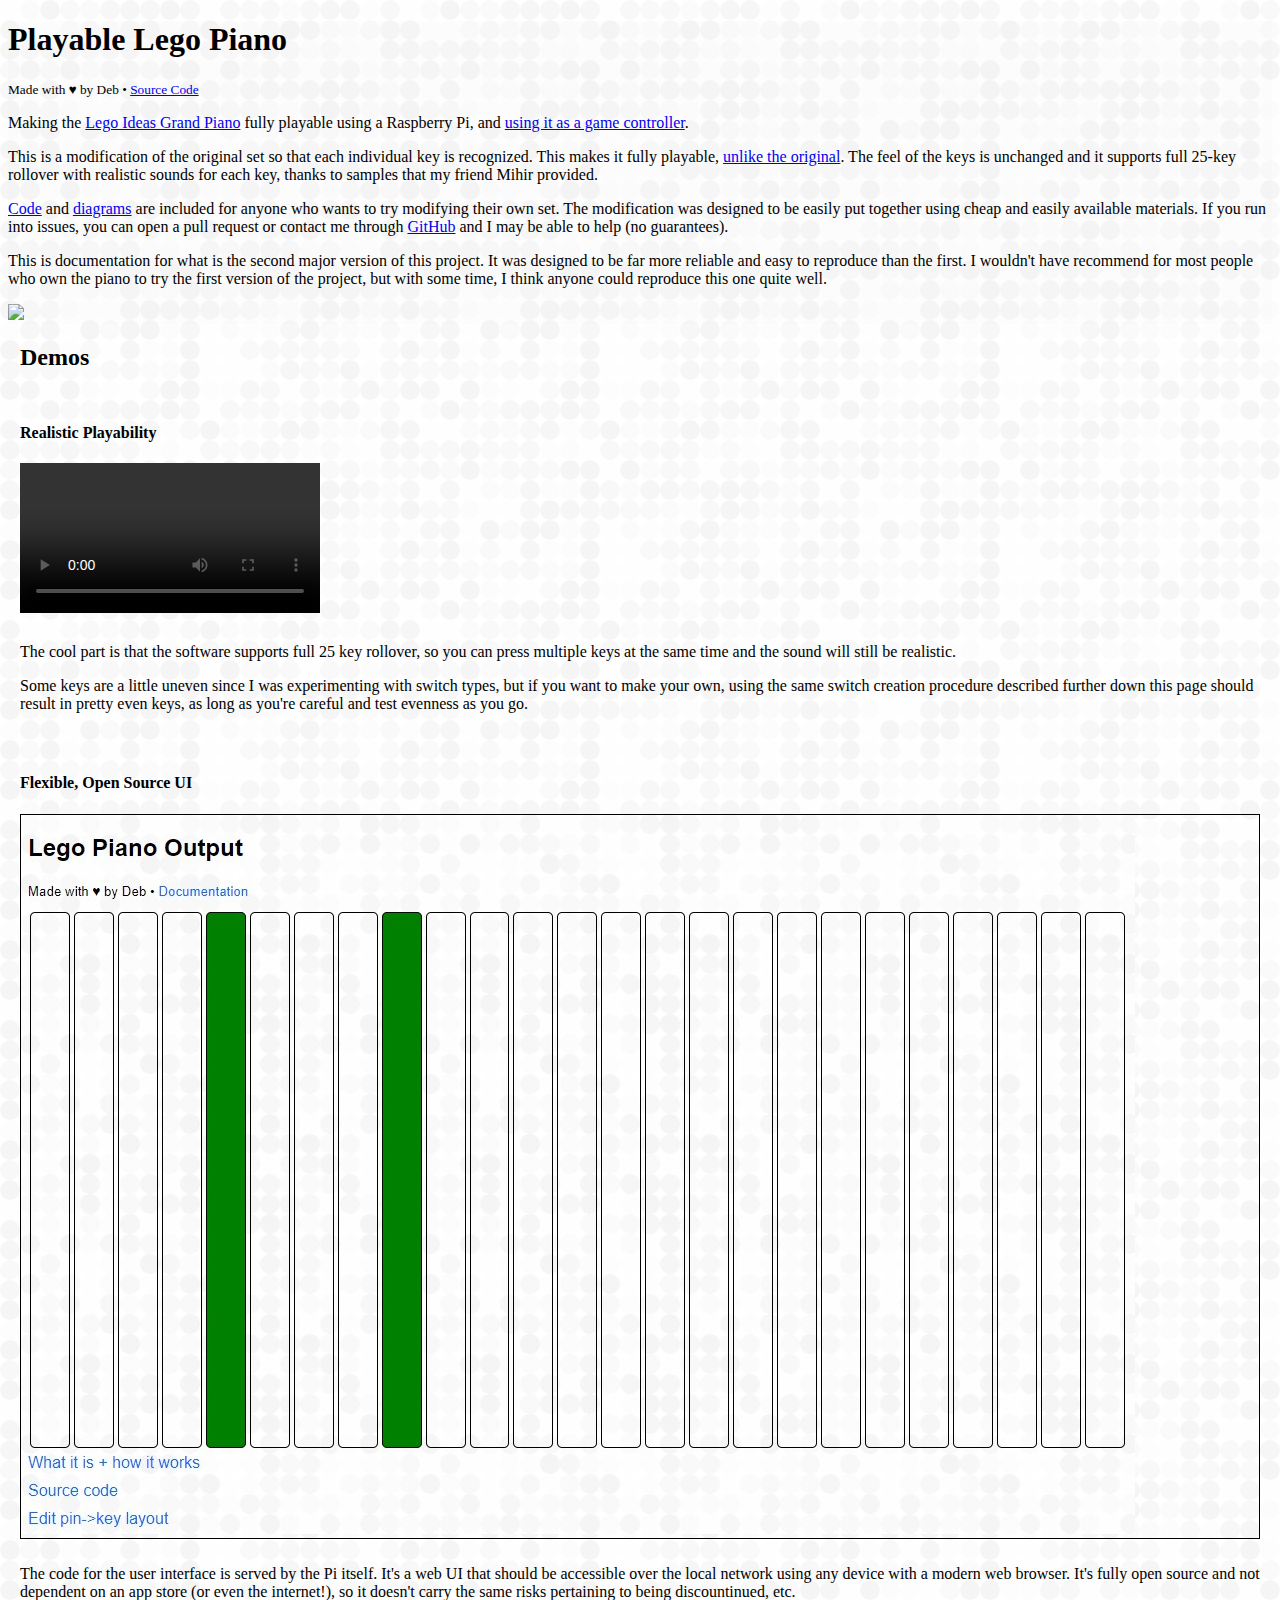
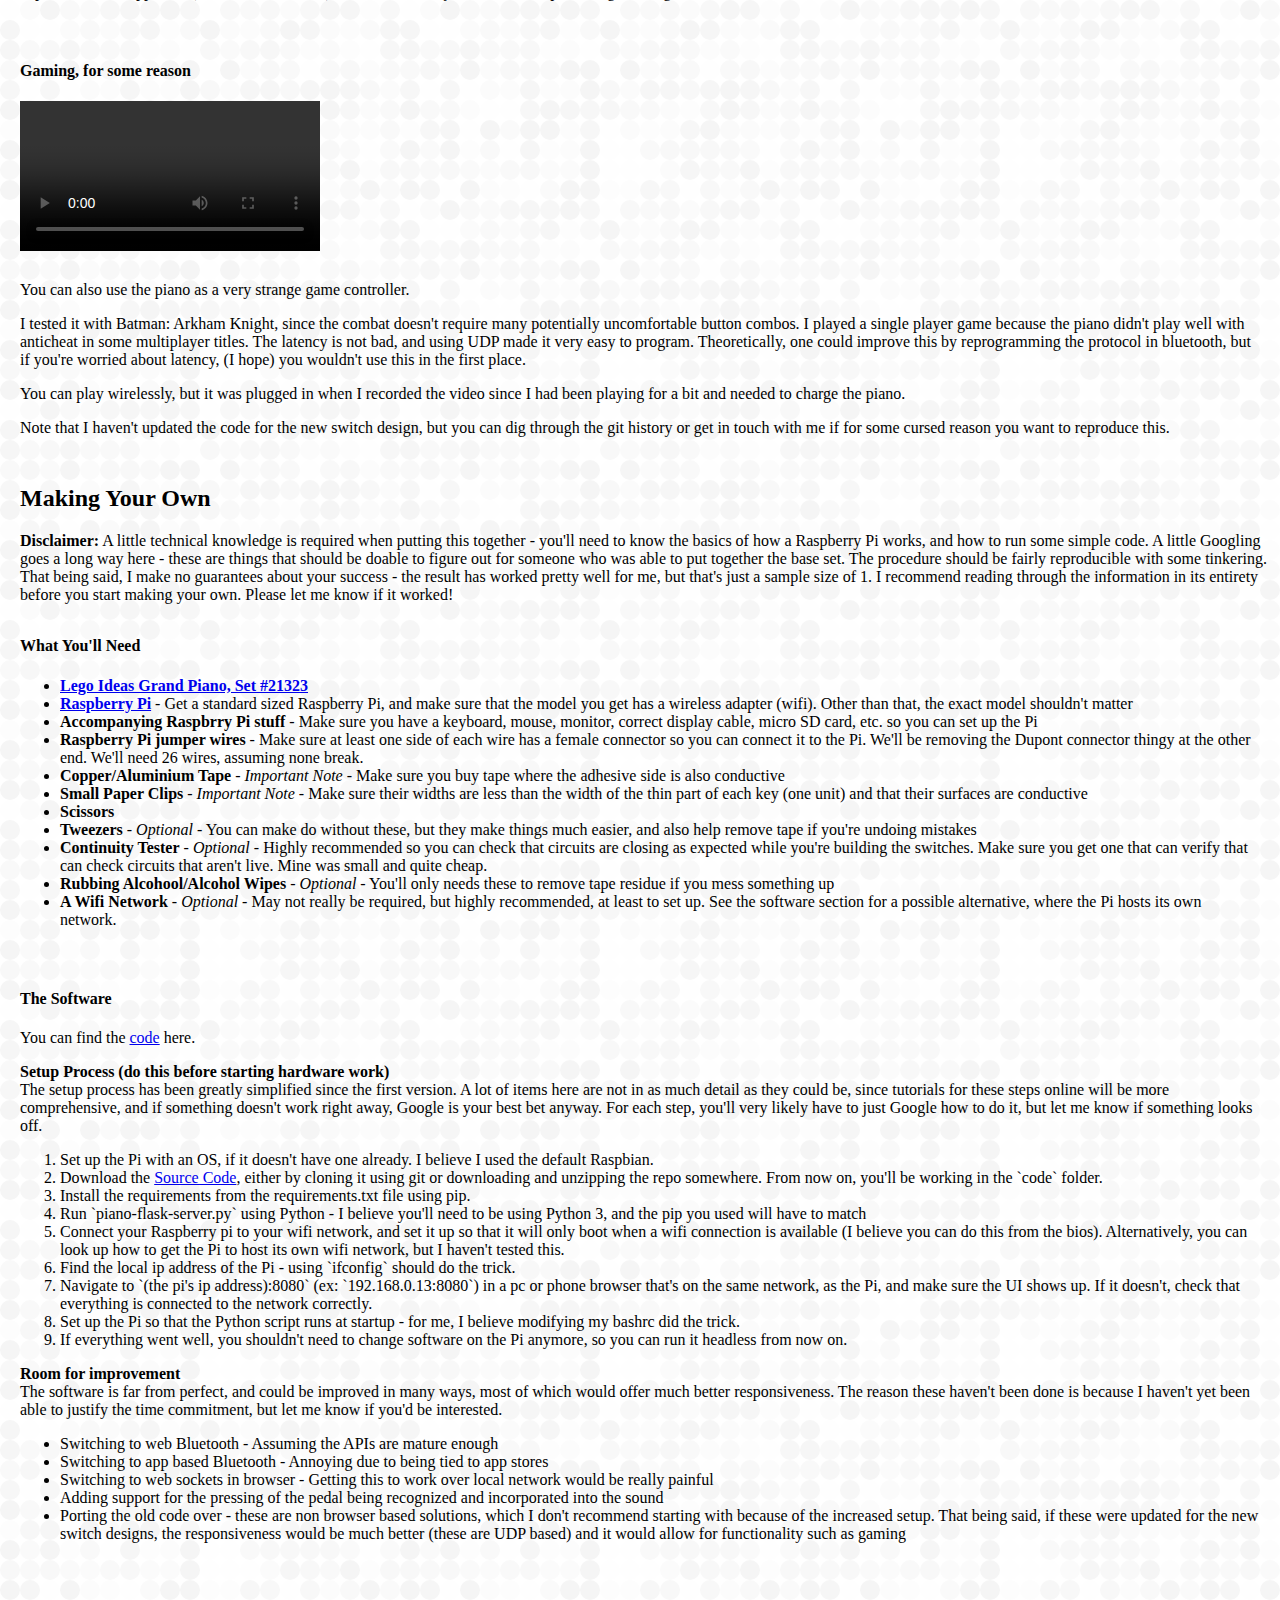
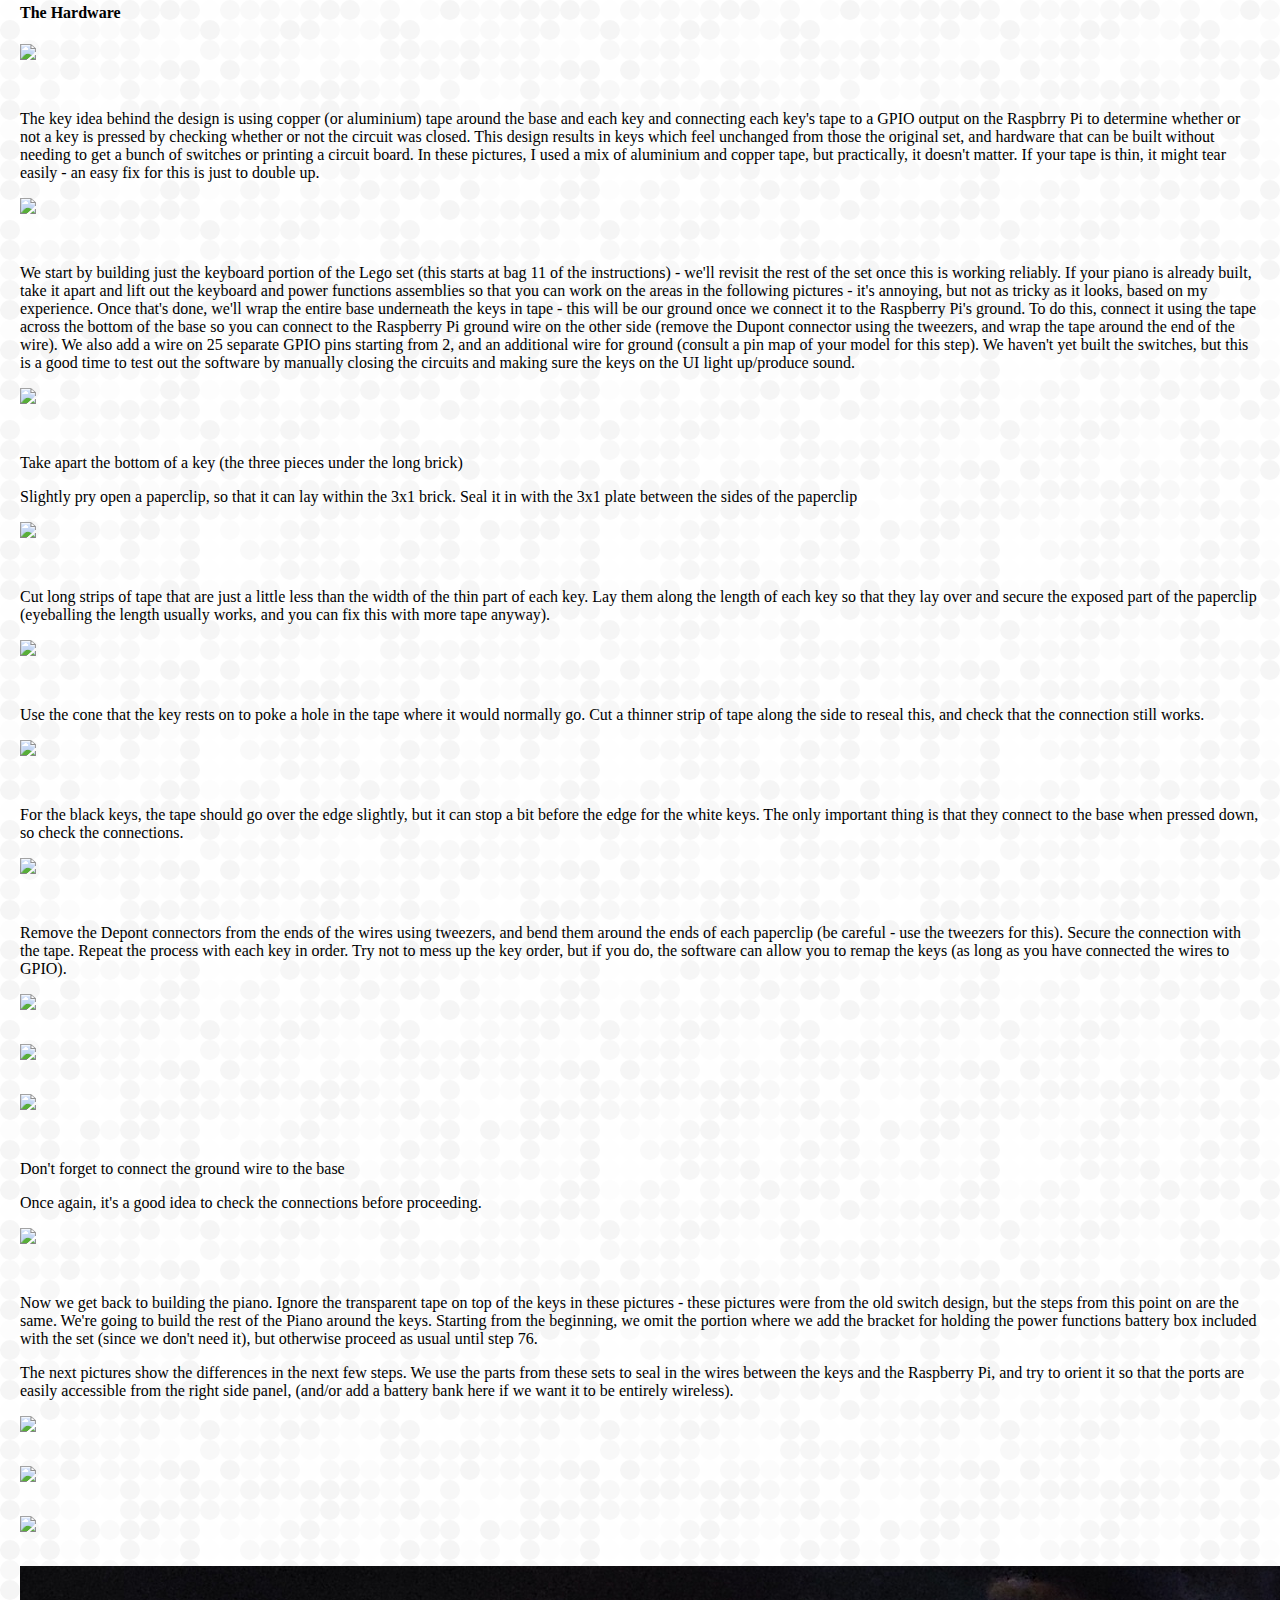
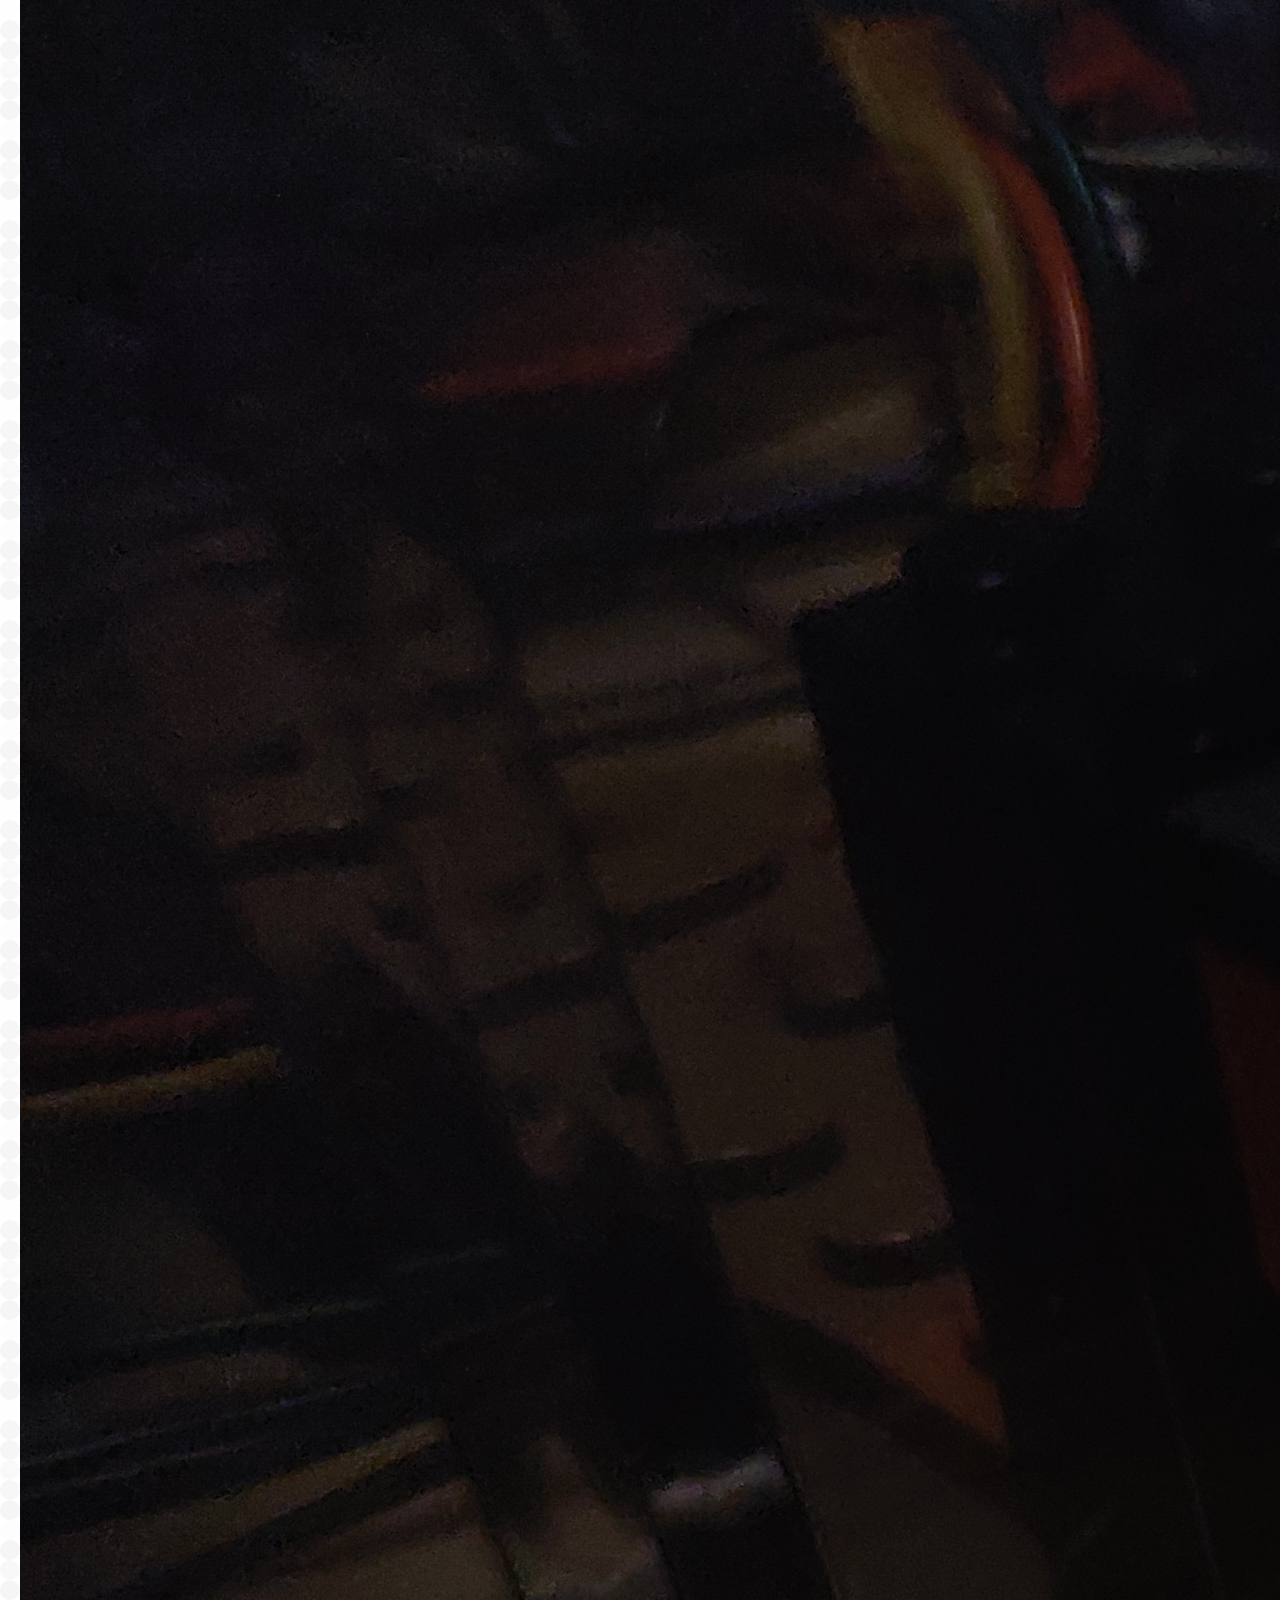
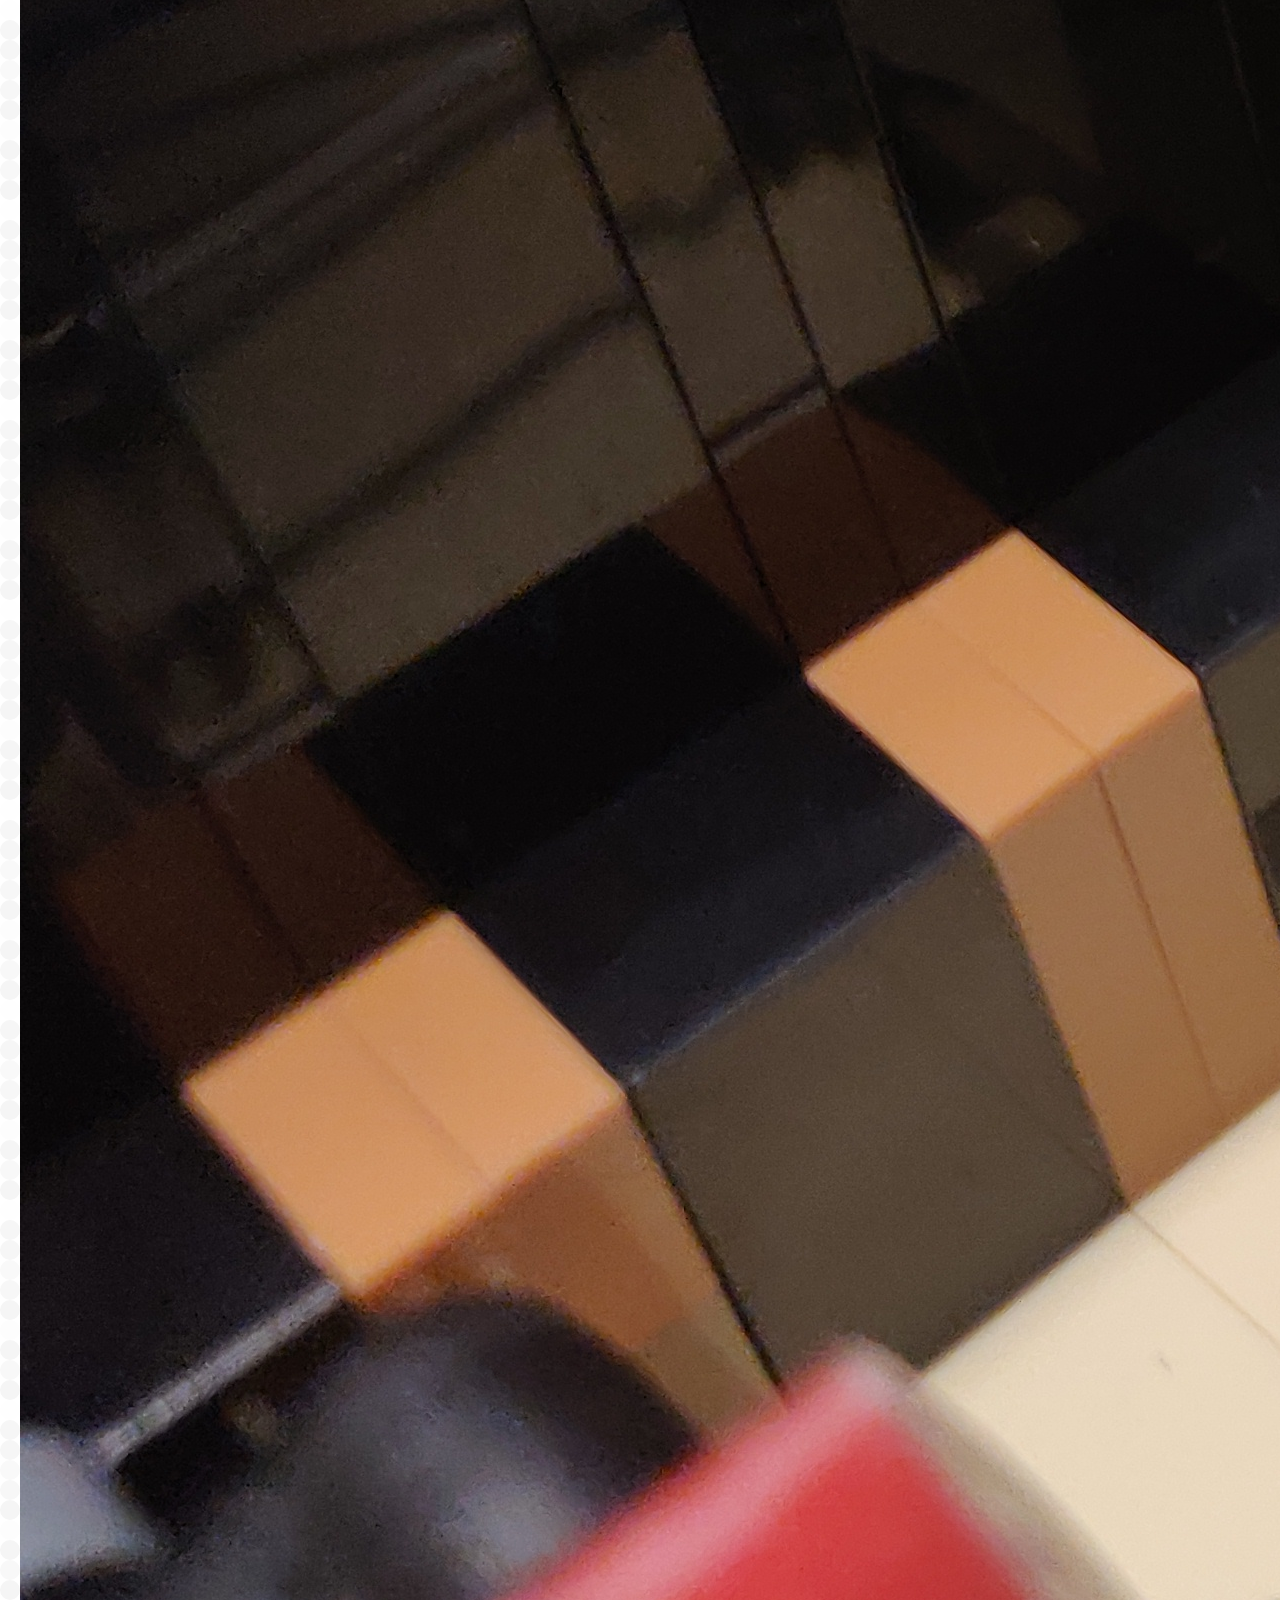
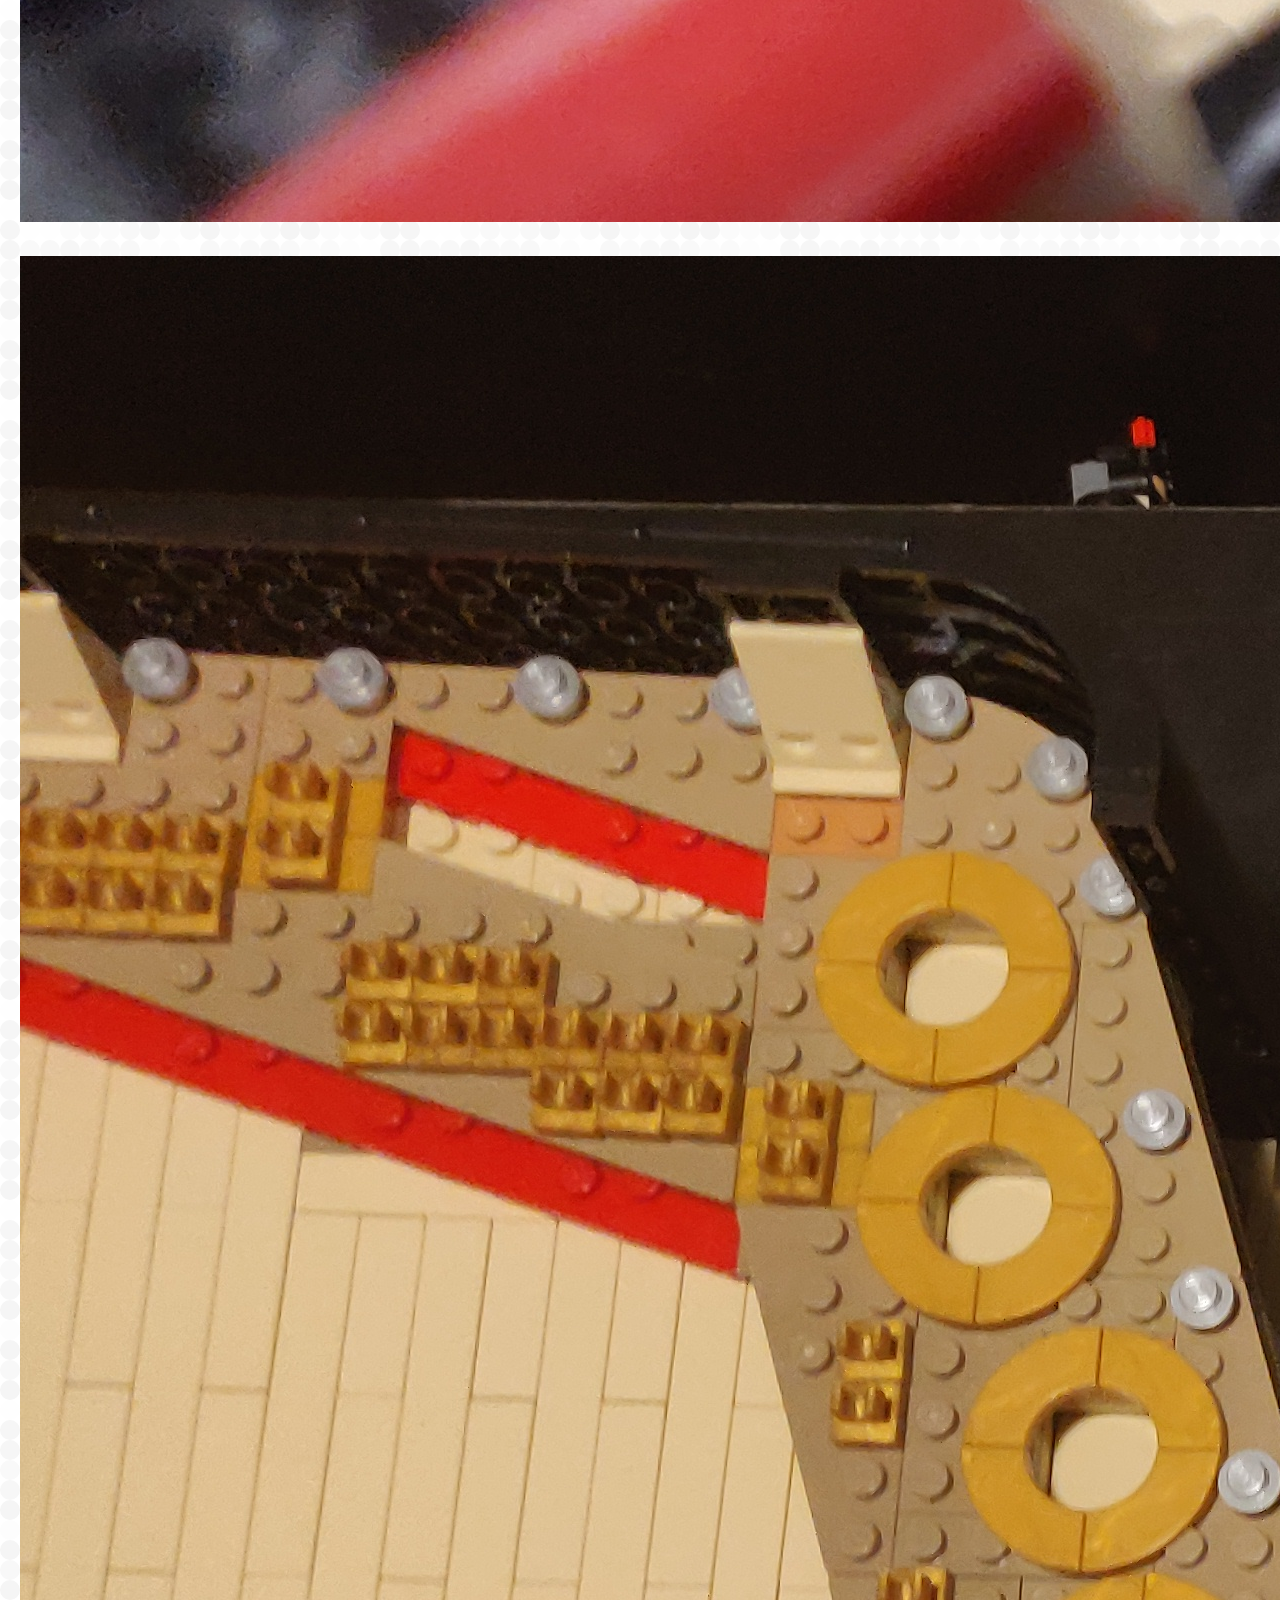
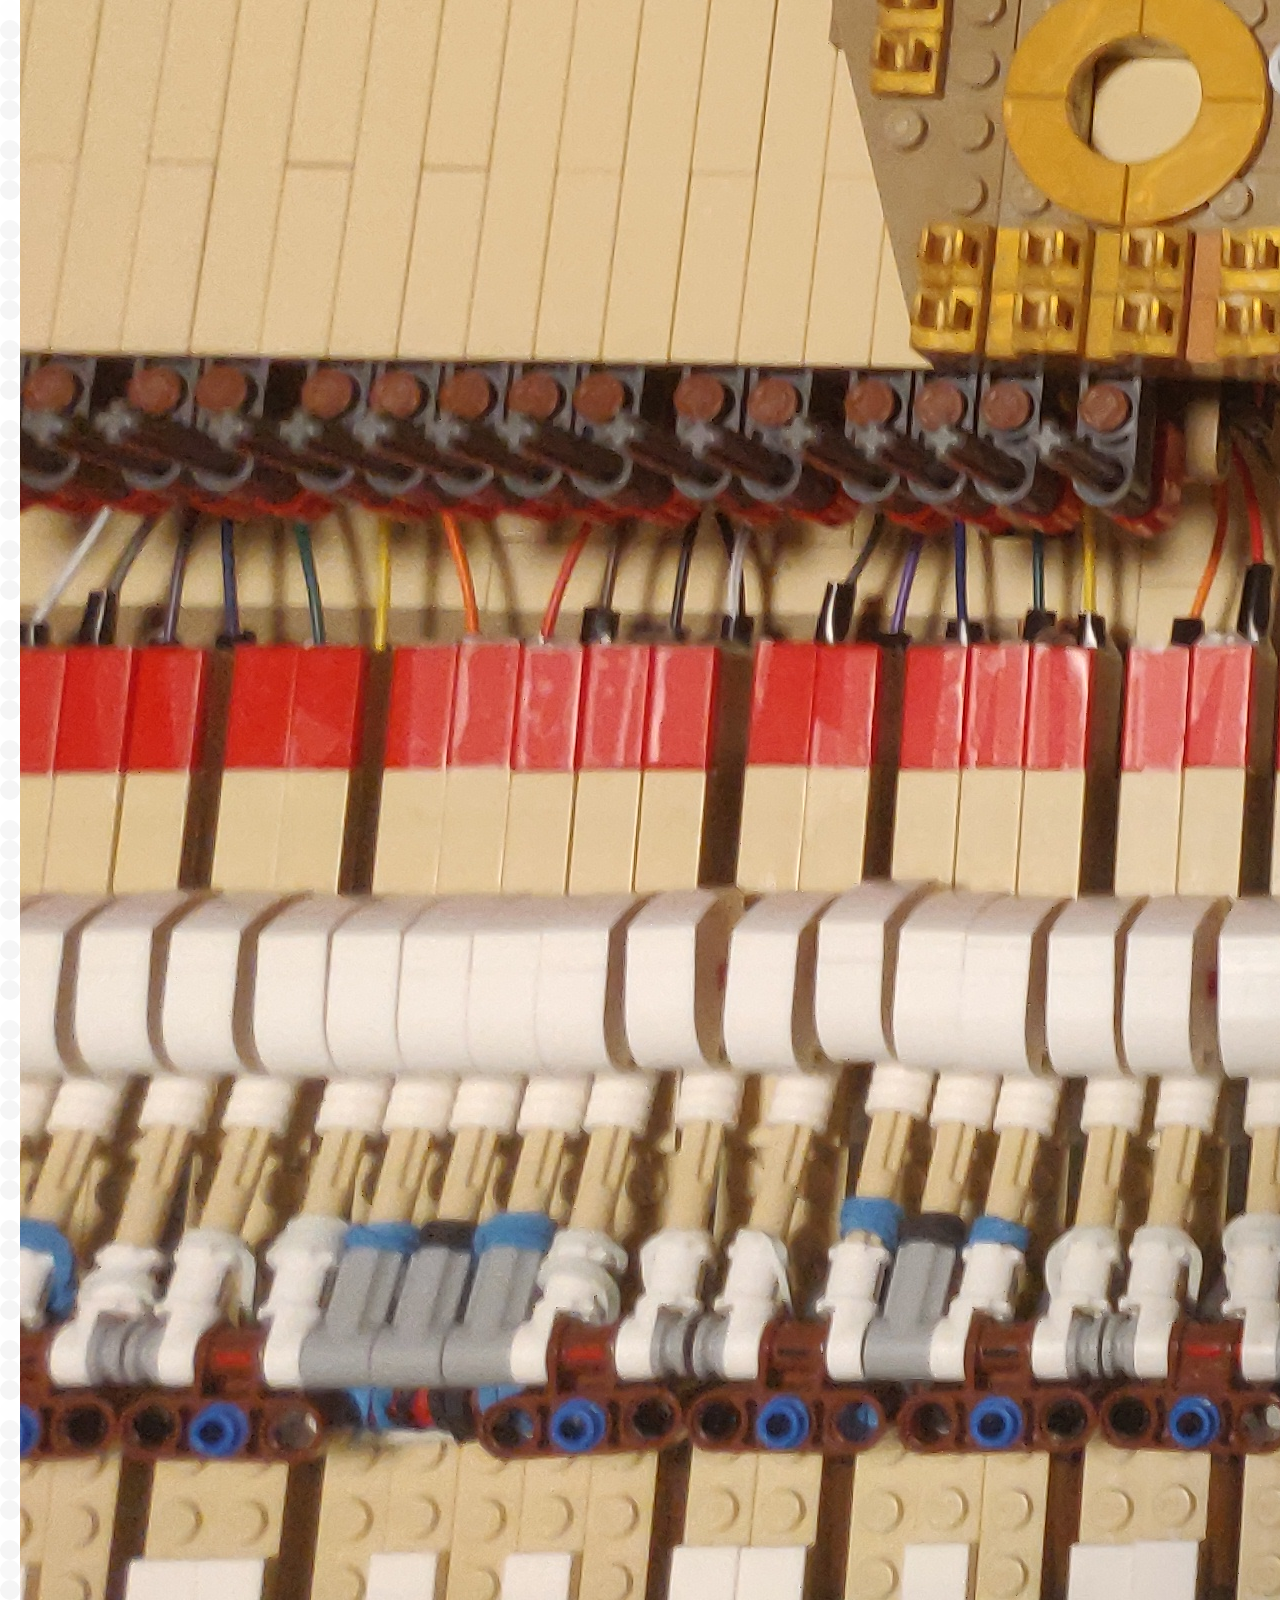
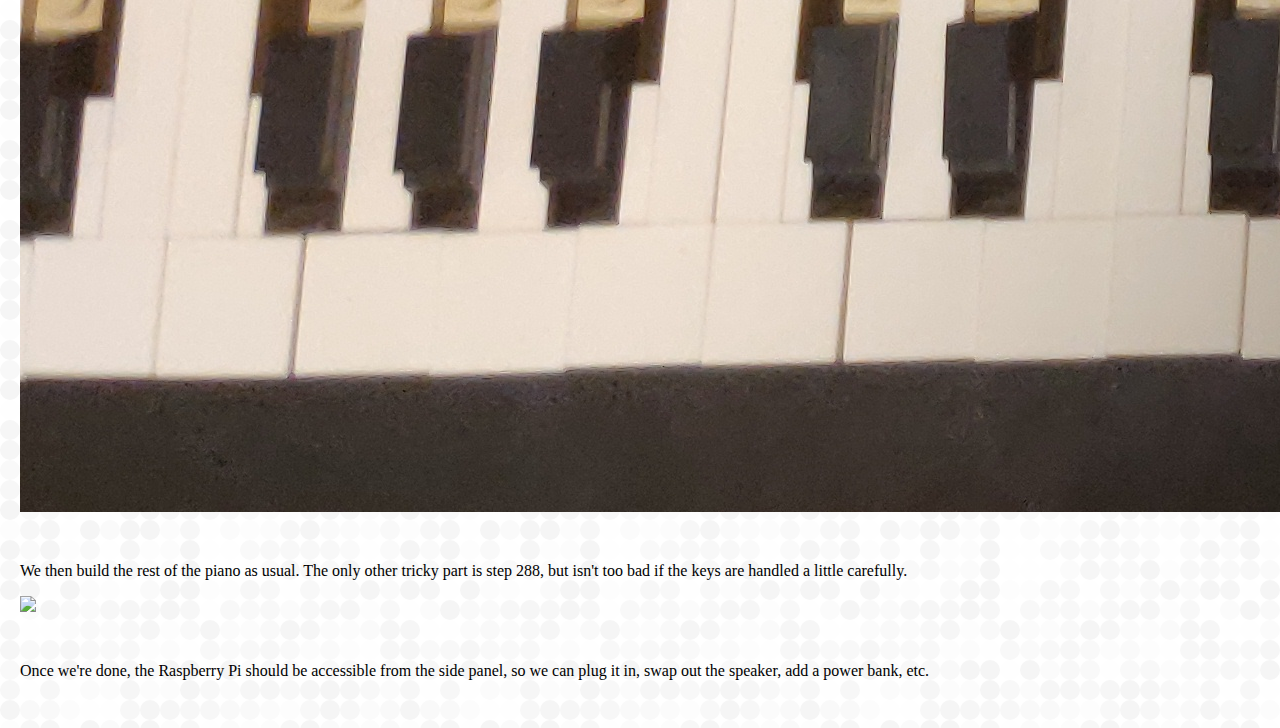
==== commit 073c2be4: "Update Docs" ====
--- a/docs/index.html
+++ b/docs/index.html
@@ -573,24 +573,24 @@
         </div>
         <div class="col-lg-6">
           <p>
+            Use the cone that the key rests on to poke a hole in the tape where
+            it would normally go. Cut a thinner strip of tape along the side to
+            reseal this, and check that the connection still works.
+          </p>
+        </div>
+        <div class="col-lg-6">
+          <img
+            class="img-fluid rounded"
+            style="margin-bottom: 30px;"
+            src="assets/diagram_4.jpg"
+          />
+        </div>
+        <div class="col-lg-6">
+          <p>
             For the black keys, the tape should go over the edge slightly, but
             it can stop a bit before the edge for the white keys. The only
             important thing is that they connect to the base when pressed down,
             so check the connections.
-          </p>
-        </div>
-        <div class="col-lg-6">
-          <img
-            class="img-fluid rounded"
-            style="margin-bottom: 30px;"
-            src="assets/diagram_4.jpg"
-          />
-        </div>
-        <div class="col-lg-6">
-          <p>
-            Use the cone that the key rests on to poke a hole in the tape where
-            it would normally go. Cut a thinner strip of tape along the side to
-            reseal this, and check that the connection still works.
           </p>
         </div>
         <div class="col-lg-6">
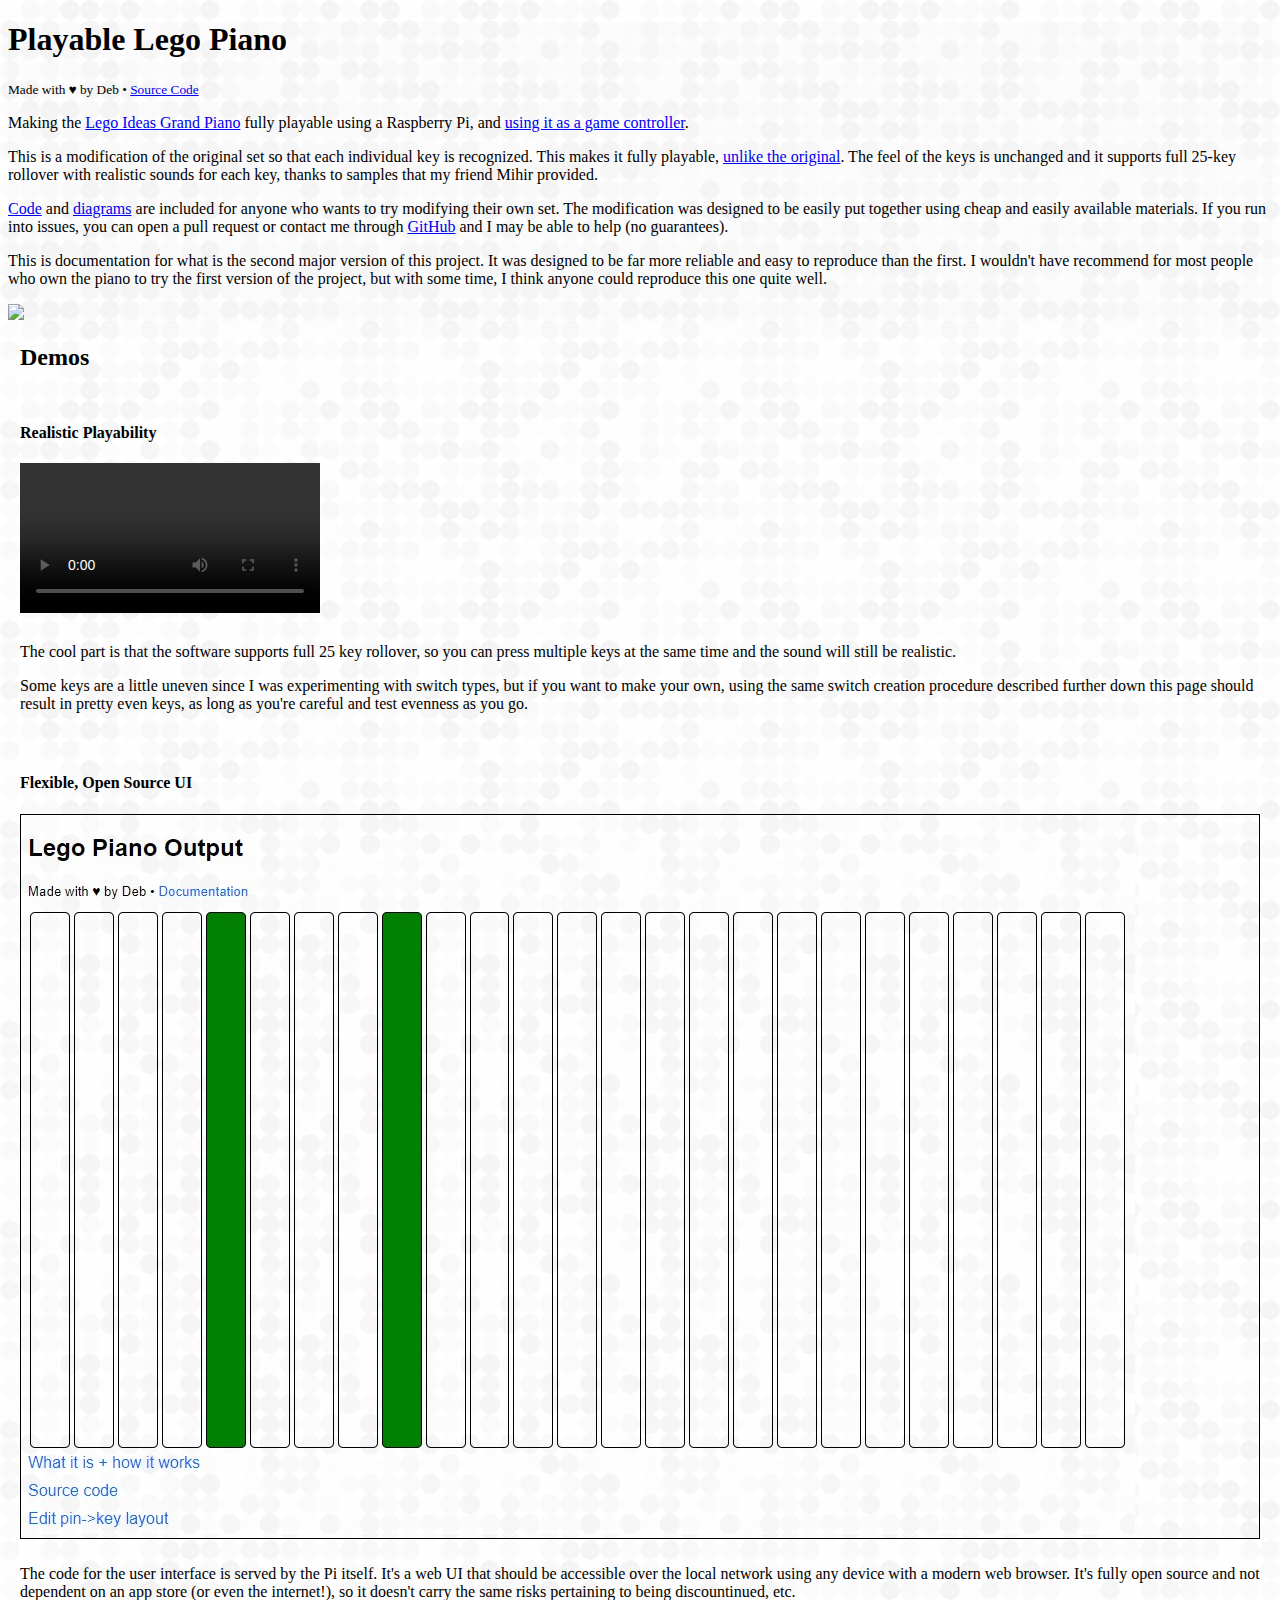
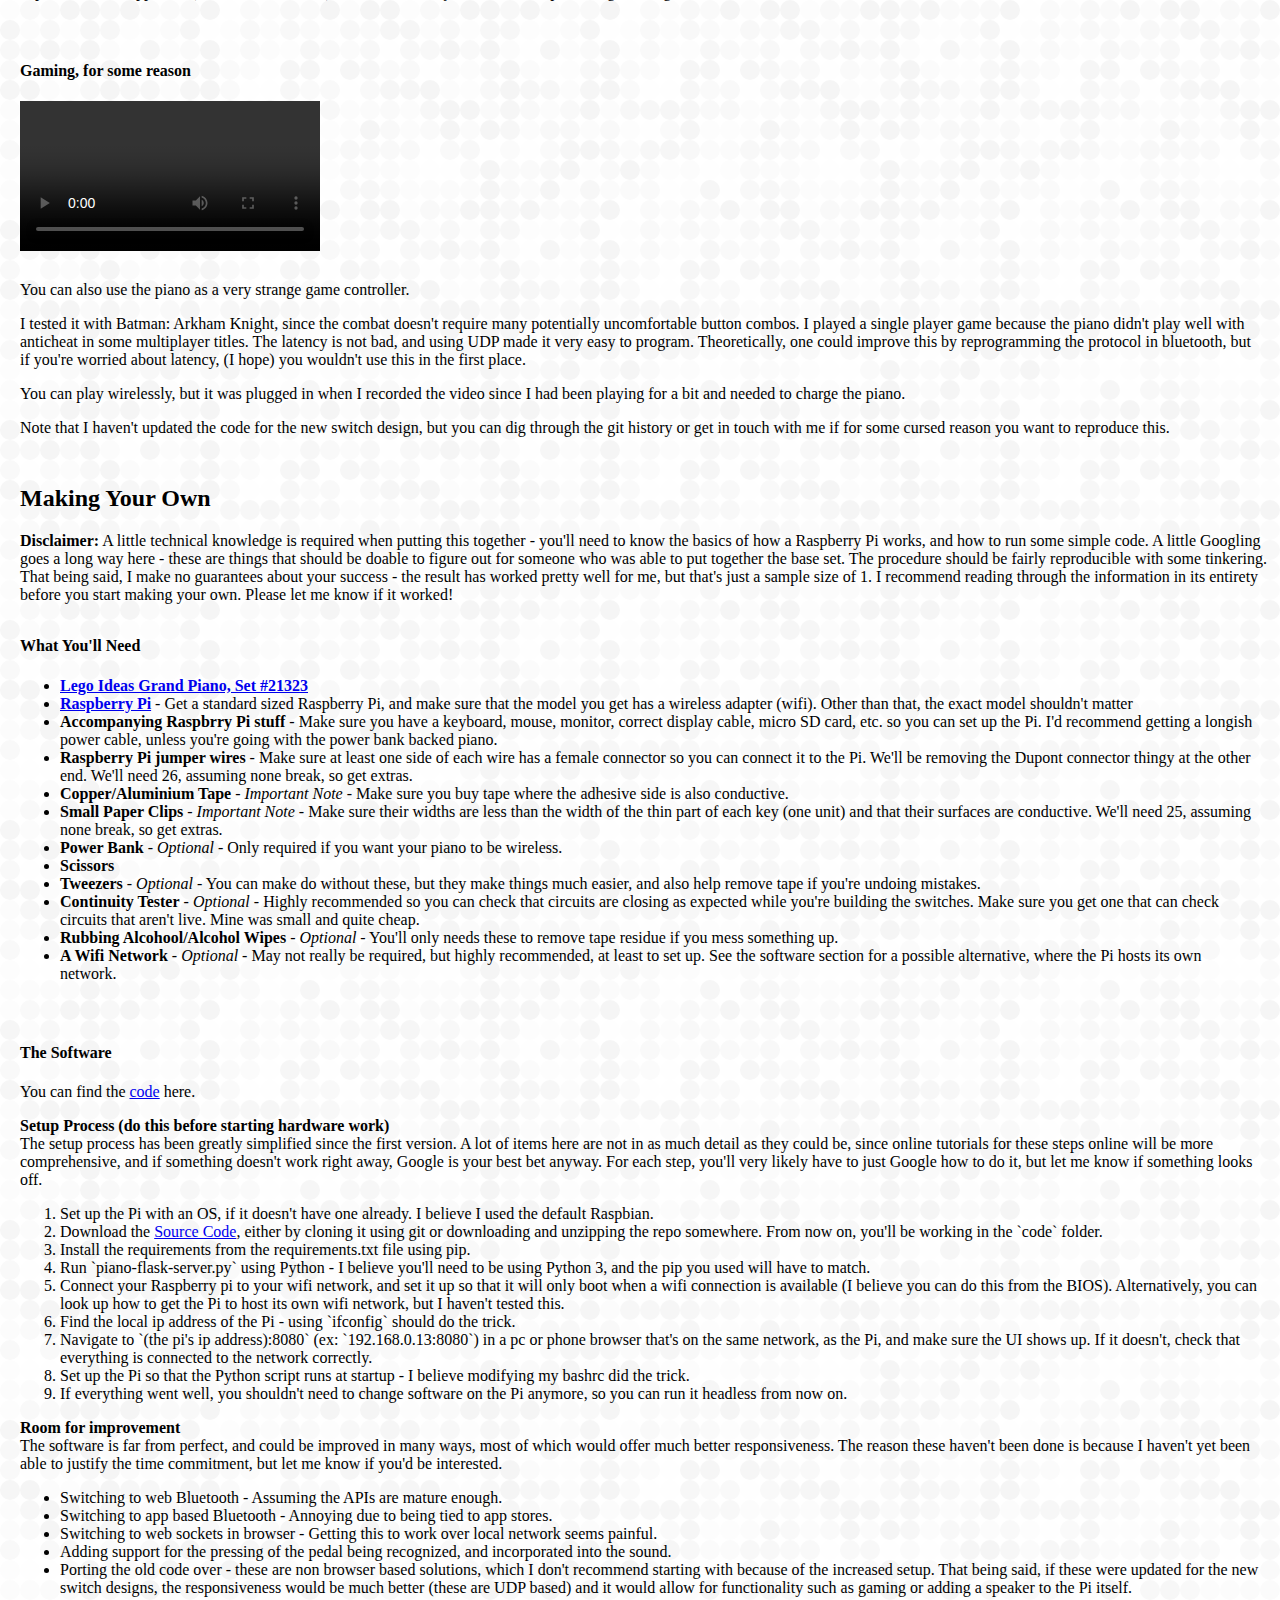
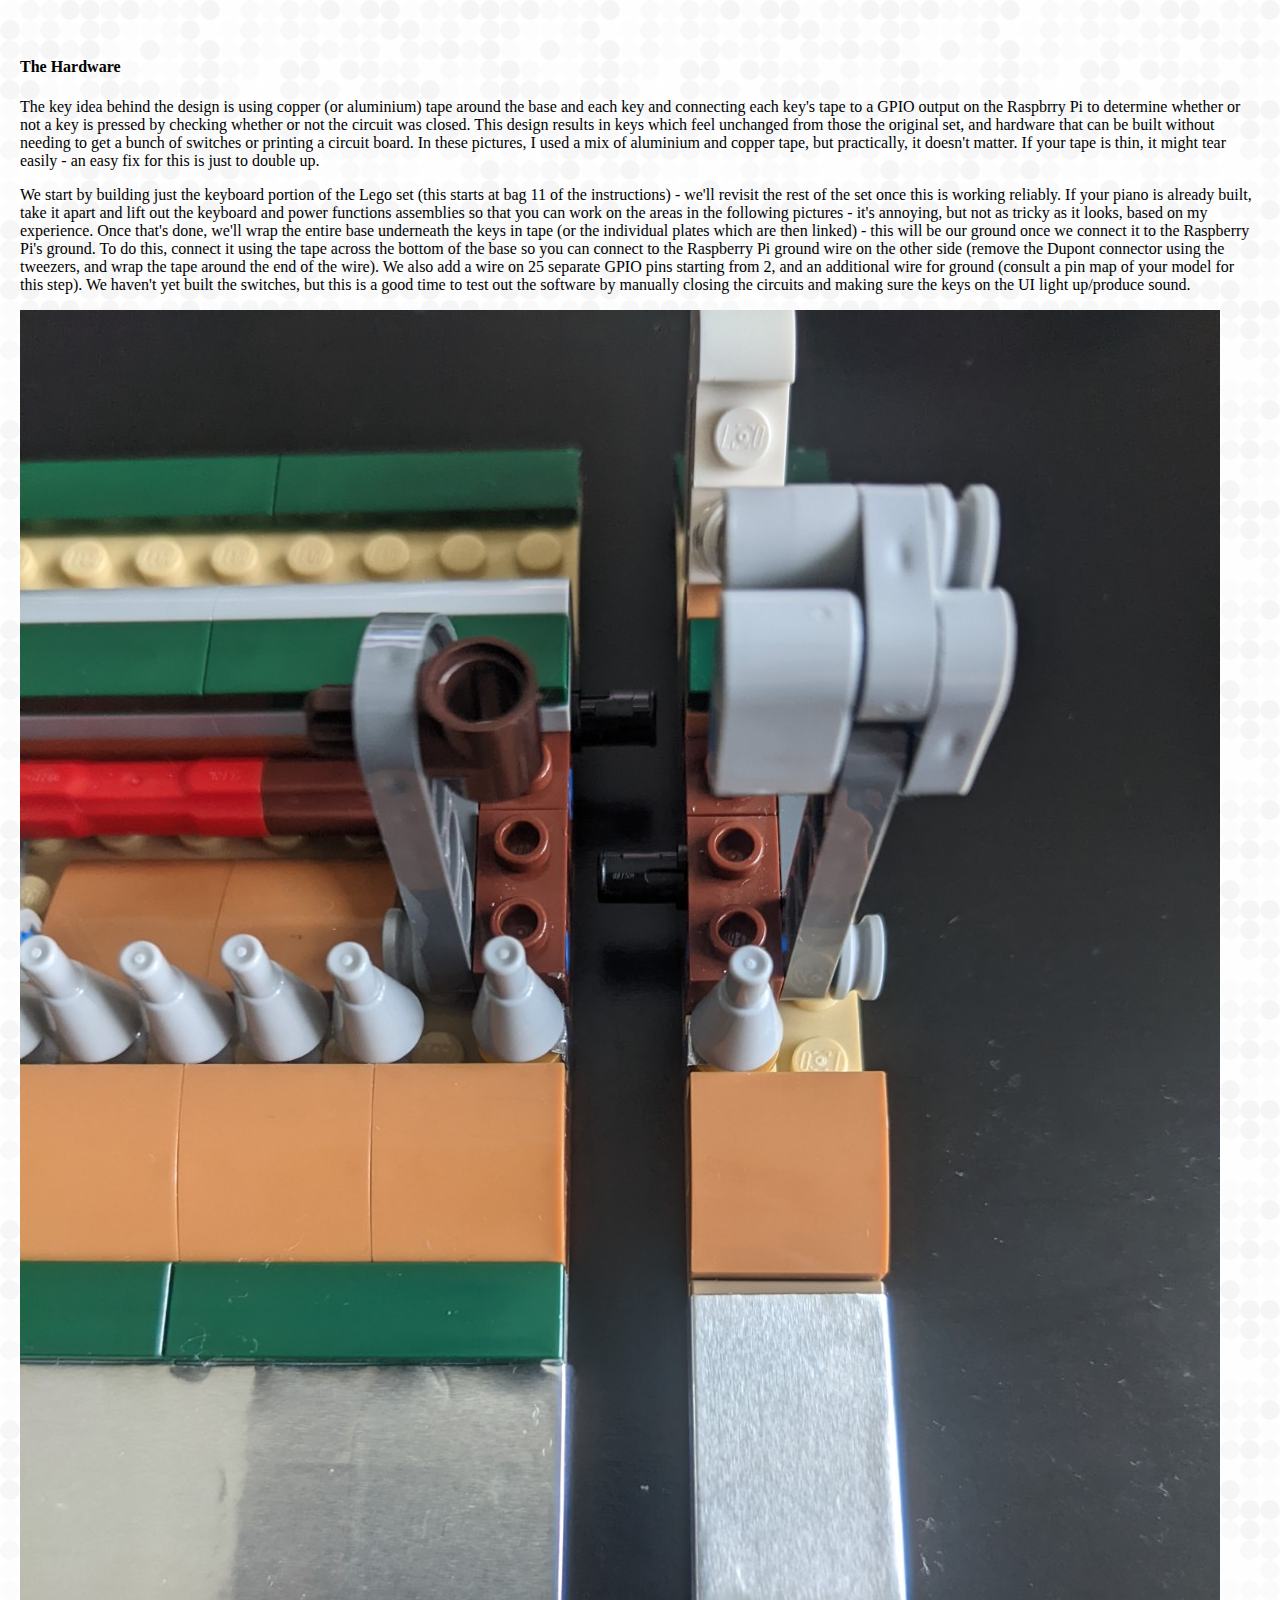
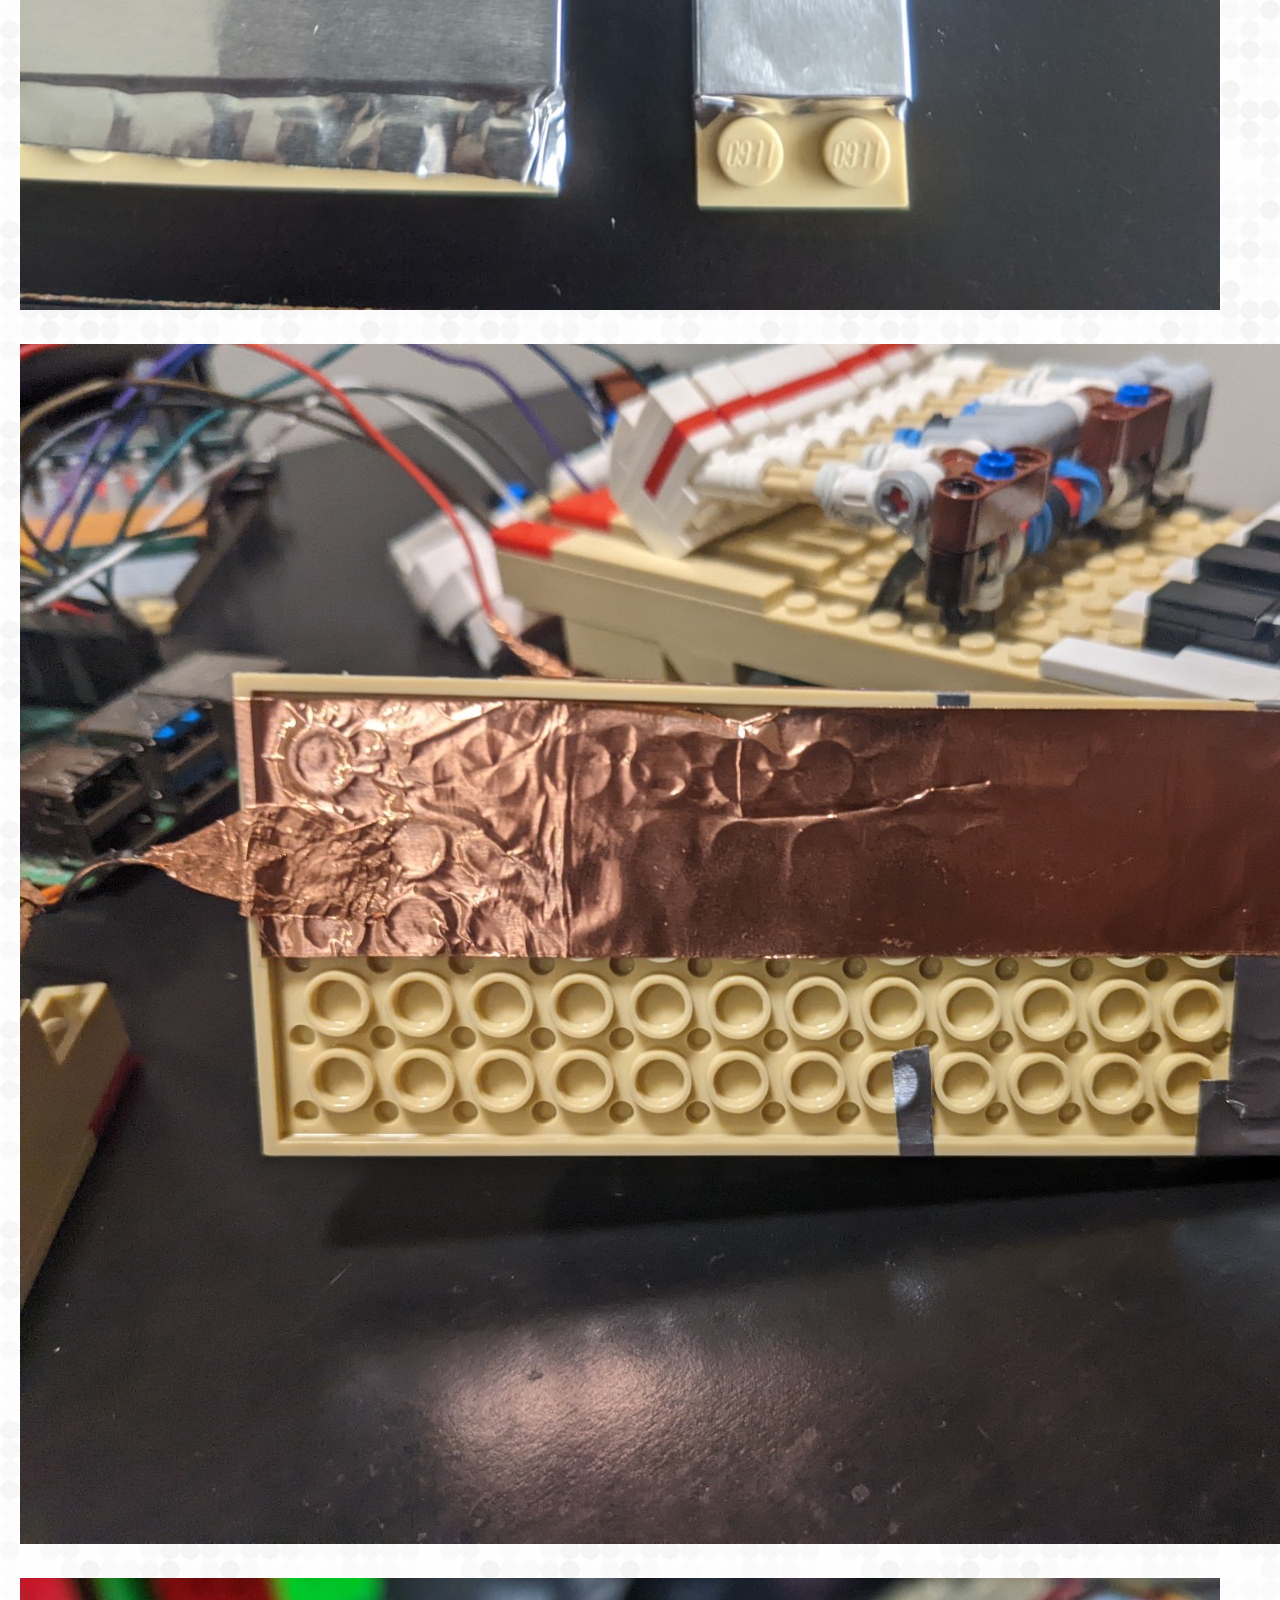
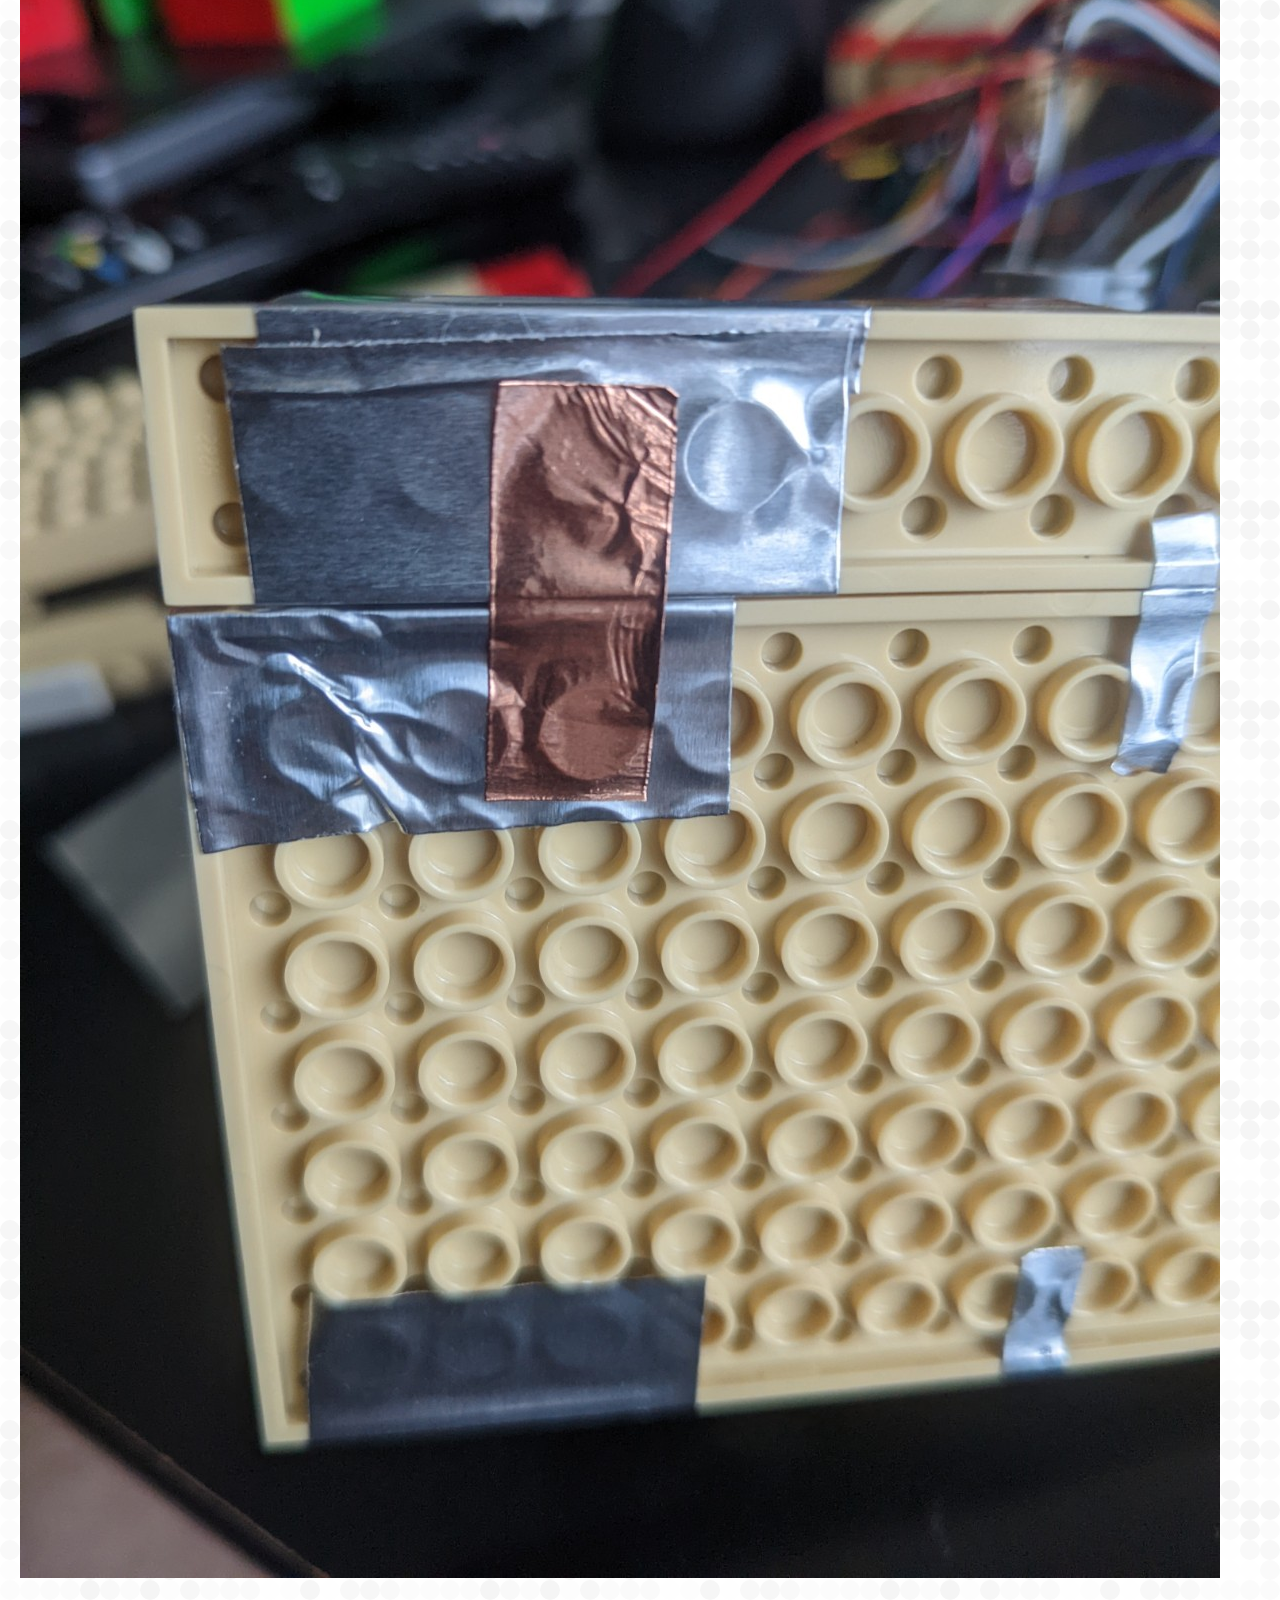
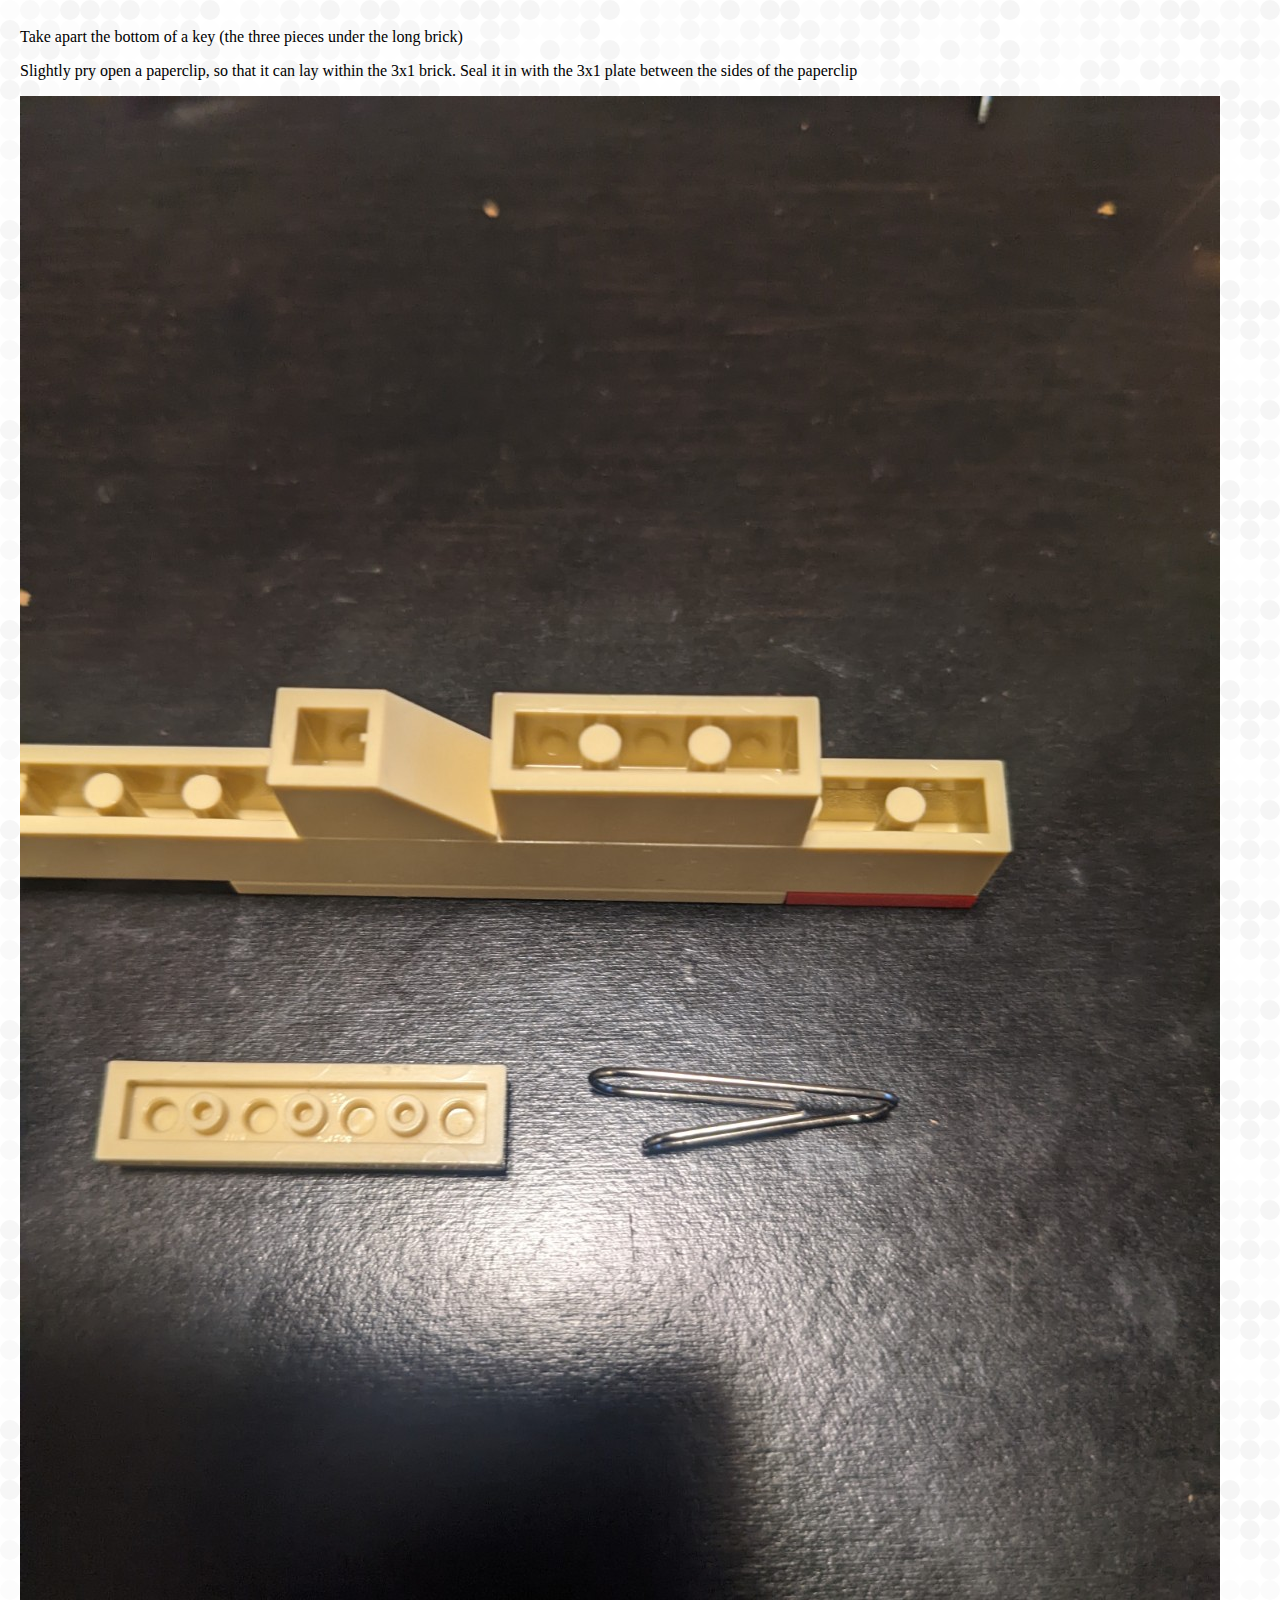
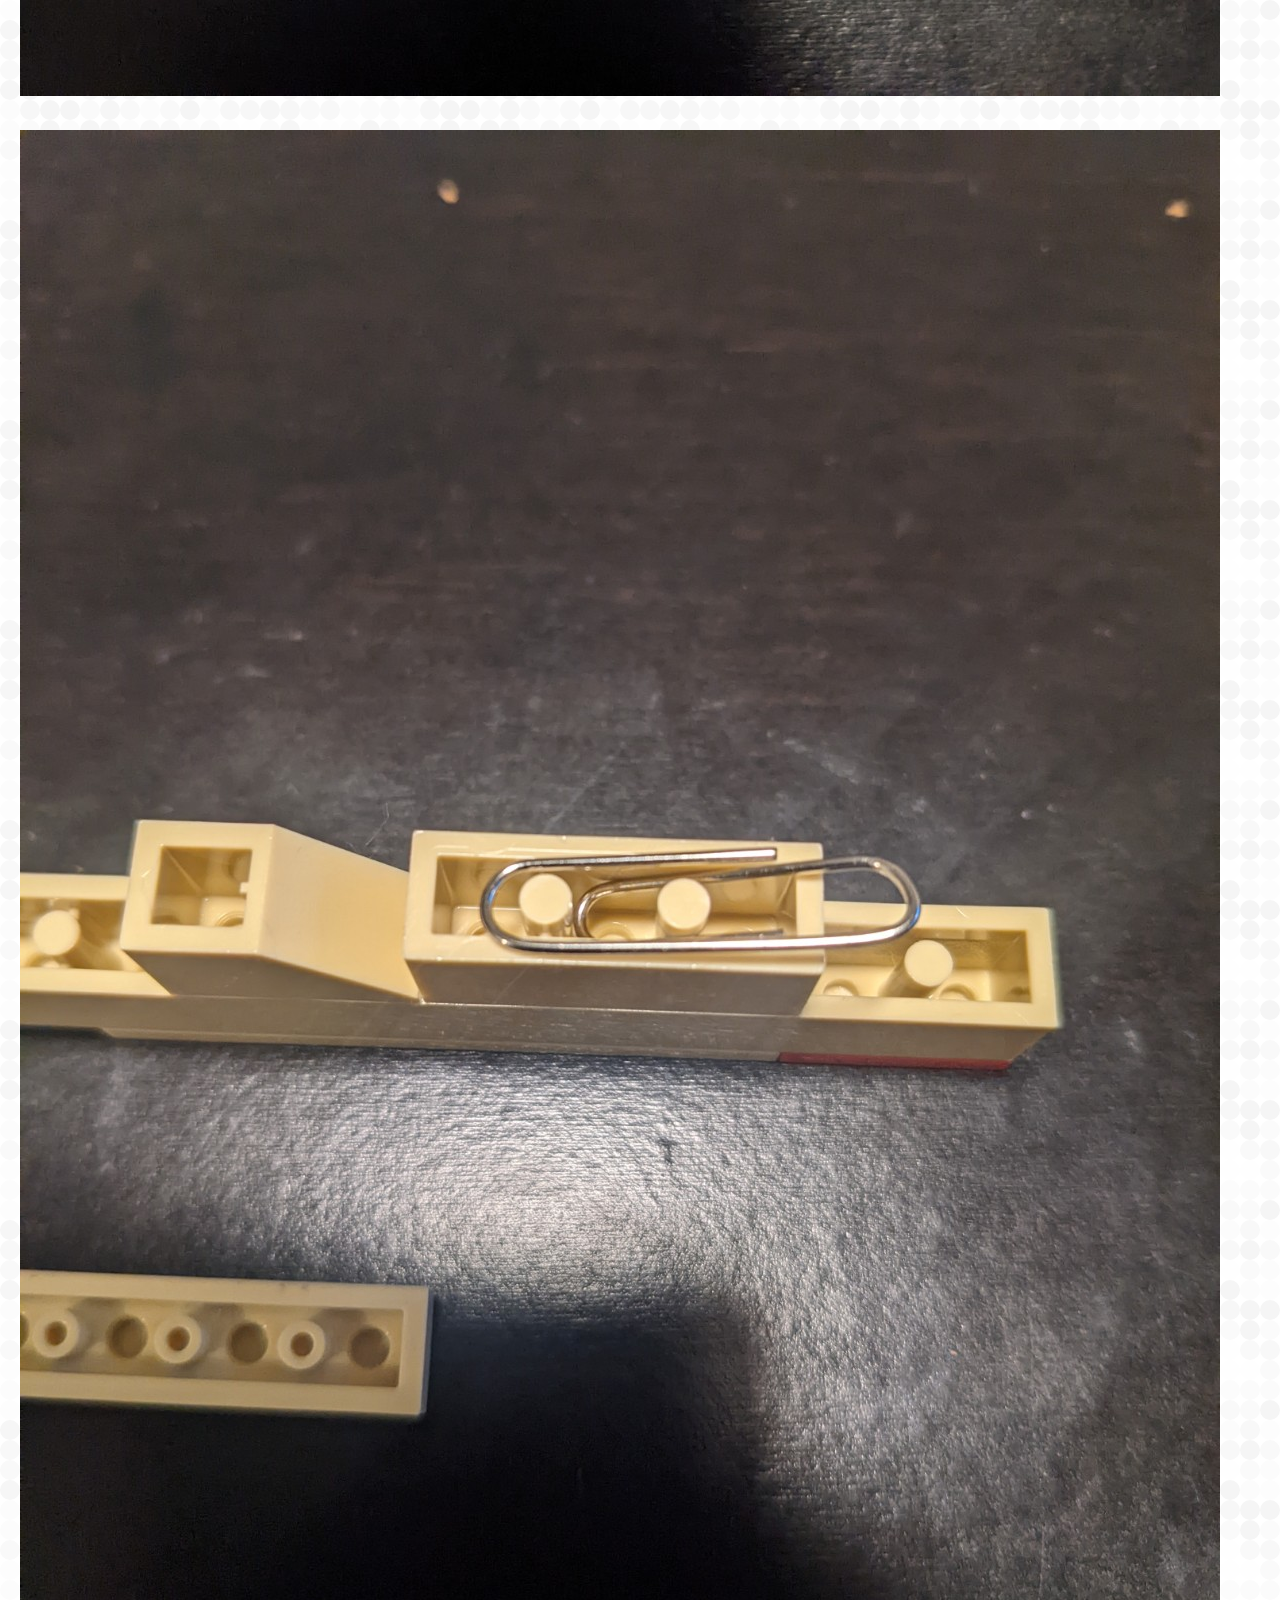
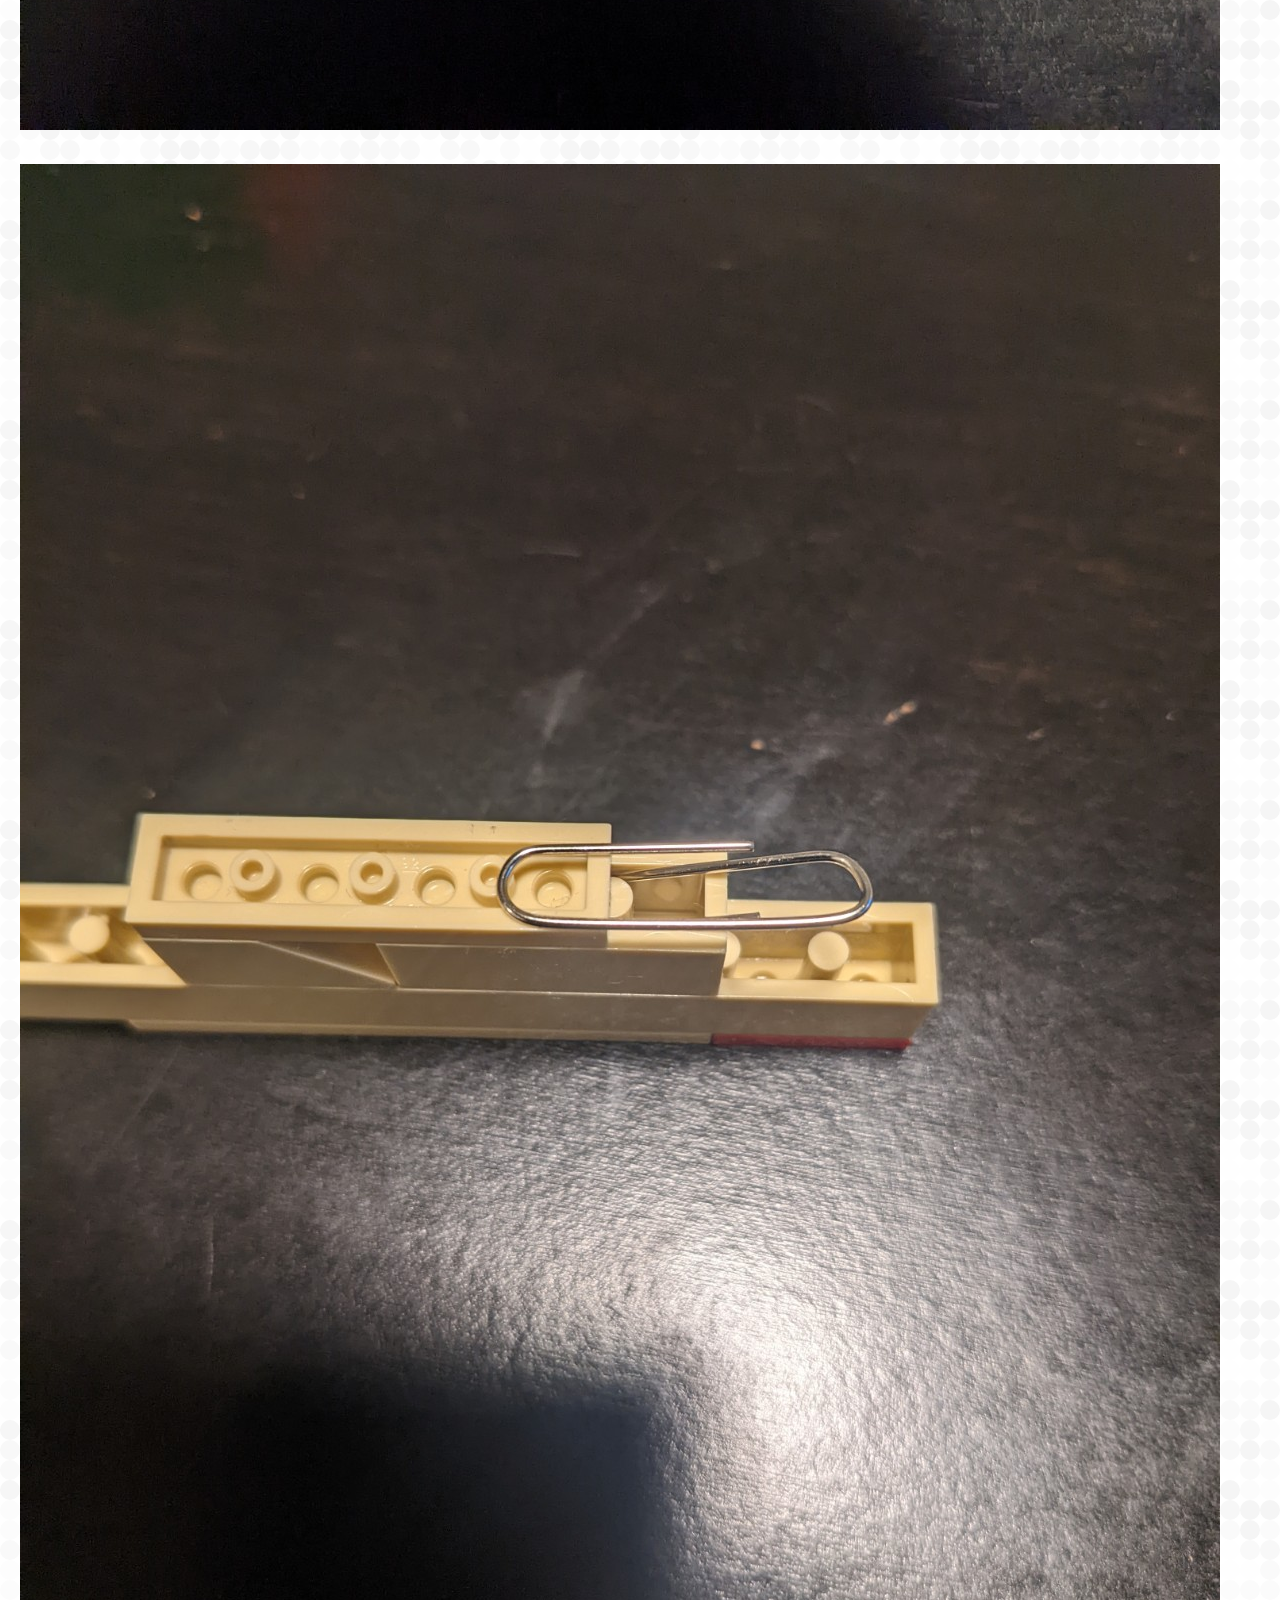
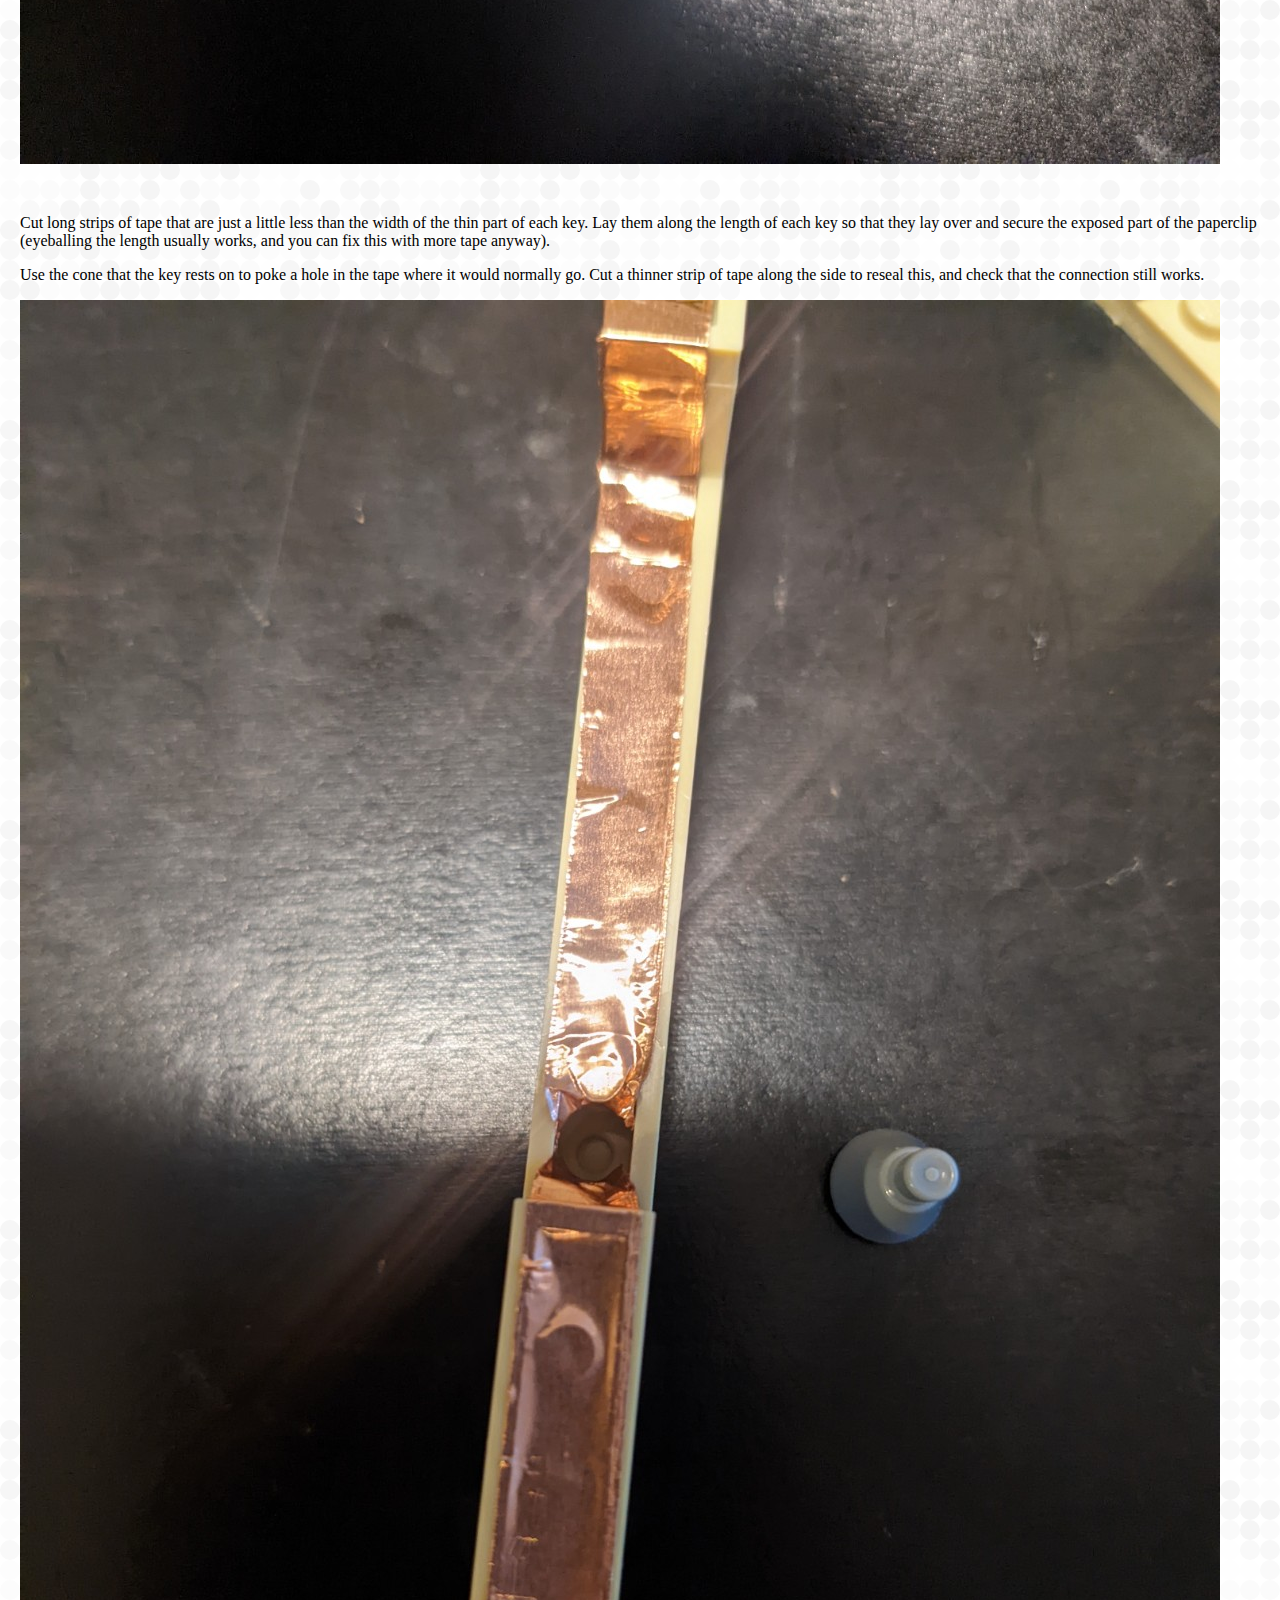
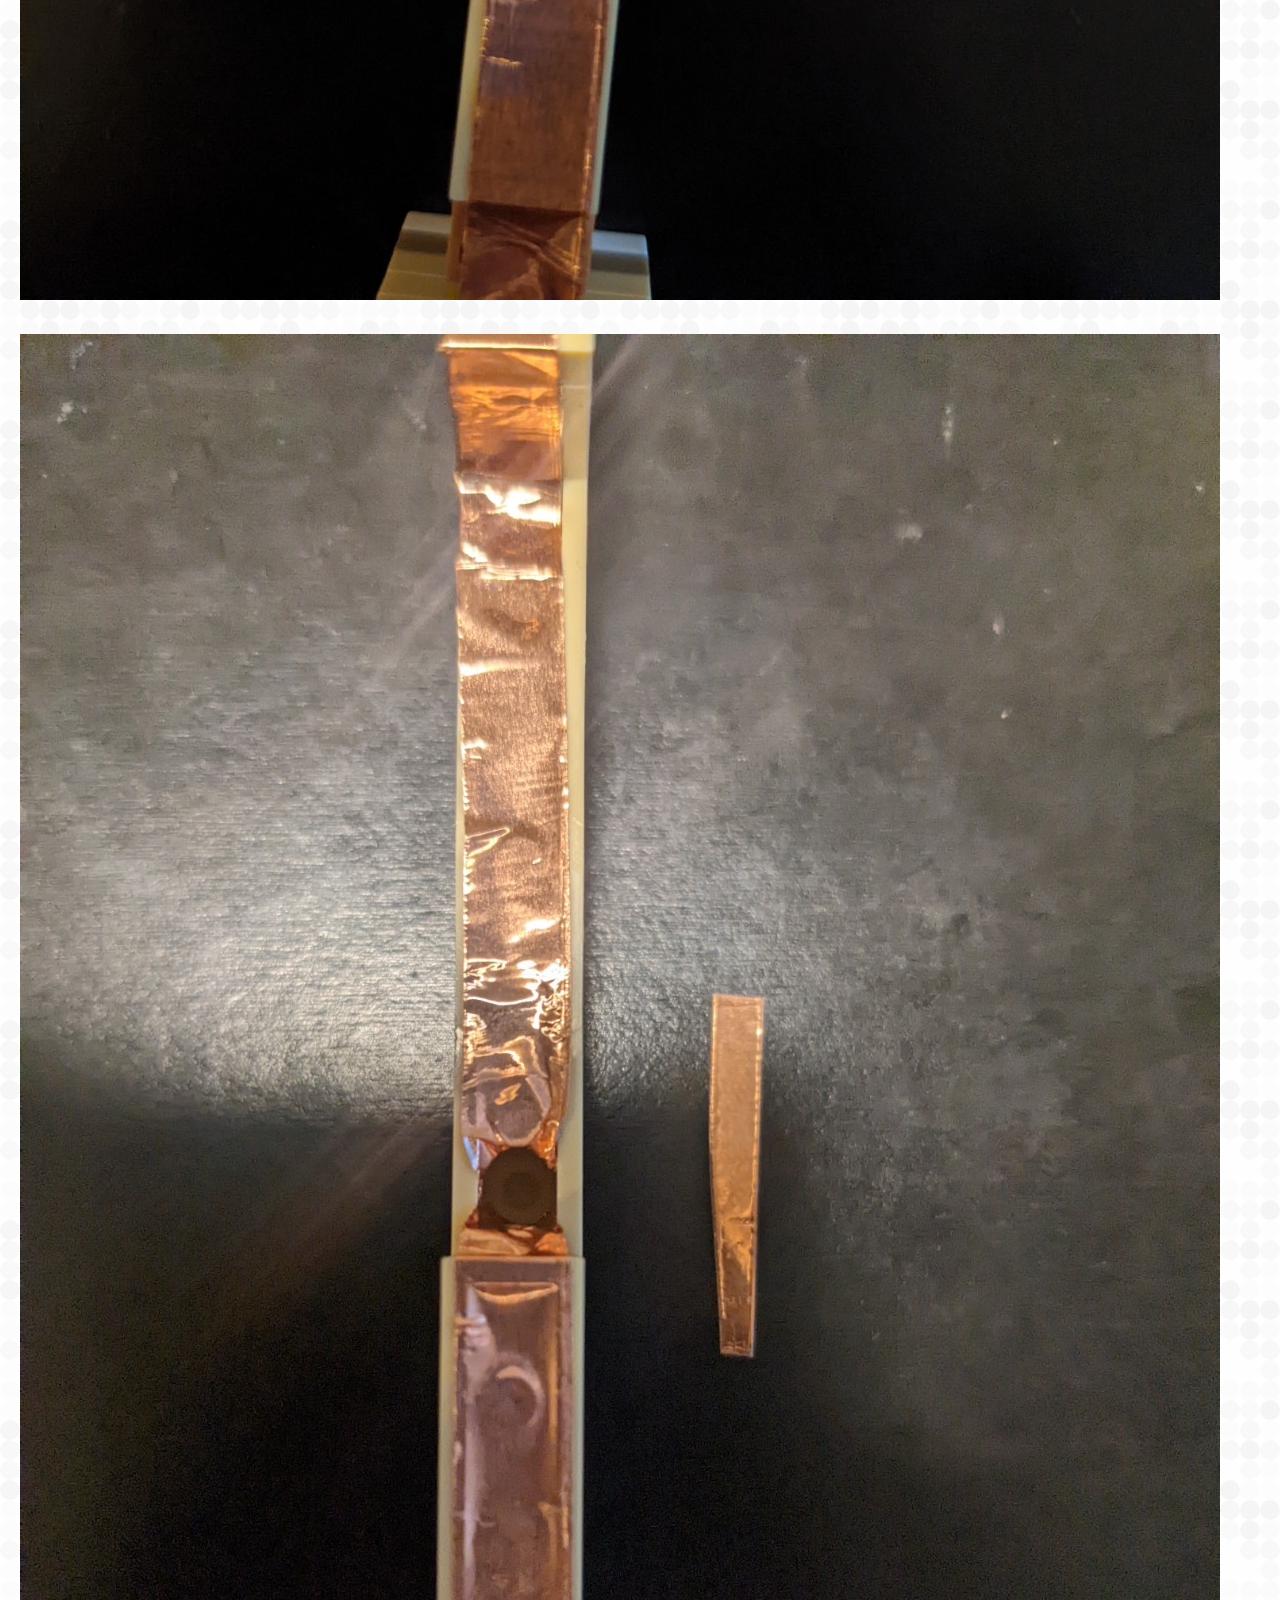
==== commit 2701d9e9: "Update Docs" ====
--- a/docs/index.html
+++ b/docs/index.html
@@ -315,25 +315,33 @@
               <li>
                 <b>Accompanying Raspbrry Pi stuff</b>
                 - Make sure you have a keyboard, mouse, monitor, correct display
-                cable, micro SD card, etc. so you can set up the Pi
+                cable, micro SD card, etc. so you can set up the Pi. I'd
+                recommend getting a longish power cable, unless you're going
+                with the power bank backed piano.
               </li>
               <li>
                 <b>Raspberry Pi jumper wires</b>
                 - Make sure at least one side of each wire has a female
                 connector so you can connect it to the Pi. We'll be removing the
-                Dupont connector thingy at the other end. We'll need 26 wires,
-                assuming none break.
+                Dupont connector thingy at the other end. We'll need 26,
+                assuming none break, so get extras.
               </li>
               <li>
                 <b>Copper/Aluminium Tape</b>
                 - <i>Important Note</i> - Make sure you buy tape where the
-                adhesive side is also conductive
+                adhesive side is also conductive.
               </li>
               <li>
                 <b>Small Paper Clips</b>
                 - <i>Important Note</i> - Make sure their widths are less than
                 the width of the thin part of each key (one unit) and that their
-                surfaces are conductive
+                surfaces are conductive. We'll need 25, assuming none break, so
+                get extras.
+              </li>
+              <li>
+                <b>Power Bank</b>
+                - <i>Optional</i> - Only required if you want your piano to be
+                wireless.
               </li>
               <li>
                 <b>Scissors</b>
@@ -342,19 +350,19 @@
                 <b>Tweezers</b>
                 - <i>Optional</i> - You can make do without these, but they make
                 things much easier, and also help remove tape if you're undoing
-                mistakes
+                mistakes.
               </li>
               <li>
                 <b>Continuity Tester</b>
                 - <i>Optional</i> - Highly recommended so you can check that
                 circuits are closing as expected while you're building the
-                switches. Make sure you get one that can verify that can check
-                circuits that aren't live. Mine was small and quite cheap.
+                switches. Make sure you get one that can check circuits that
+                aren't live. Mine was small and quite cheap.
               </li>
               <li>
                 <b>Rubbing Alcohool/Alcohol Wipes</b>
                 - <i>Optional</i> - You'll only needs these to remove tape
-                residue if you mess something up
+                residue if you mess something up.
               </li>
               <li>
                 <b>A Wifi Network</b>
@@ -385,10 +393,11 @@
 
               The setup process has been greatly simplified since the first
               version. A lot of items here are not in as much detail as they
-              could be, since tutorials for these steps online will be more
-              comprehensive, and if something doesn't work right away, Google is
-              your best bet anyway. For each step, you'll very likely have to
-              just Google how to do it, but let me know if something looks off.
+              could be, since online tutorials for these steps online will be
+              more comprehensive, and if something doesn't work right away,
+              Google is your best bet anyway. For each step, you'll very likely
+              have to just Google how to do it, but let me know if something
+              looks off.
             </p>
             <ol>
               <li>
@@ -411,12 +420,12 @@
               </li>
               <li>
                 Run `piano-flask-server.py` using Python - I believe you'll need
-                to be using Python 3, and the pip you used will have to match
+                to be using Python 3, and the pip you used will have to match.
               </li>
               <li>
                 Connect your Raspberry pi to your wifi network, and set it up so
                 that it will only boot when a wifi connection is available (I
-                believe you can do this from the bios). Alternatively, you can
+                believe you can do this from the BIOS). Alternatively, you can
                 look up how to get the Pi to host its own wifi network, but I
                 haven't tested this.
               </li>
@@ -432,8 +441,8 @@
                 correctly.
               </li>
               <li>
-                Set up the Pi so that the Python script runs at startup - for
-                me, I believe modifying my bashrc did the trick.
+                Set up the Pi so that the Python script runs at startup - I
+                believe modifying my bashrc did the trick.
               </li>
               <li>
                 If everything went well, you shouldn't need to change software
@@ -451,19 +460,20 @@
             </p>
             <ul>
               <li>
-                Switching to web Bluetooth - Assuming the APIs are mature enough
+                Switching to web Bluetooth - Assuming the APIs are mature
+                enough.
               </li>
               <li>
                 Switching to app based Bluetooth - Annoying due to being tied to
-                app stores
+                app stores.
               </li>
               <li>
                 Switching to web sockets in browser - Getting this to work over
-                local network would be really painful
-              </li>
-              <li>
-                Adding support for the pressing of the pedal being recognized
-                and incorporated into the sound
+                local network seems painful.
+              </li>
+              <li>
+                Adding support for the pressing of the pedal being recognized,
+                and incorporated into the sound.
               </li>
               <li>
                 Porting the old code over - these are non browser based
@@ -471,7 +481,7 @@
                 increased setup. That being said, if these were updated for the
                 new switch designs, the responsiveness would be much better
                 (these are UDP based) and it would allow for functionality such
-                as gaming
+                as gaming or adding a speaker to the Pi itself.
               </li>
             </ul>
           </div>
@@ -480,13 +490,6 @@
       <div class="row" style="padding: 12px; margin-bottom: 20px;">
         <div class="col-12">
           <h4>The Hardware</h4>
-        </div>
-        <div class="col-lg-6">
-          <img
-            class="img-fluid rounded"
-            style="margin-bottom: 30px;"
-            src="assets/diagram_2.jpg"
-          />
         </div>
         <div class="col-lg-6">
           <p>
@@ -501,15 +504,9 @@
             matter. If your tape is thin, it might tear easily - an easy fix for
             this is just to double up.
           </p>
-        </div>
-        <div class="col-lg-6">
-          <img
-            class="img-fluid rounded"
-            style="margin-bottom: 30px;"
-            src="assets/diagram_3.jpg"
-          />
-        </div>
-        <div class="col-lg-6">
+          <!-- </div>
+
+        <div class="col-lg-6"> -->
           <p>
             We start by building just the keyboard portion of the Lego set (this
             starts at bag 11 of the instructions) - we'll revisit the rest of
@@ -518,23 +515,38 @@
             assemblies so that you can work on the areas in the following
             pictures - it's annoying, but not as tricky as it looks, based on my
             experience. Once that's done, we'll wrap the entire base underneath
-            the keys in tape - this will be our ground once we connect it to the
-            Raspberry Pi's ground. To do this, connect it using the tape across
-            the bottom of the base so you can connect to the Raspberry Pi ground
-            wire on the other side (remove the Dupont connector using the
-            tweezers, and wrap the tape around the end of the wire). We also add
-            a wire on 25 separate GPIO pins starting from 2, and an additional
-            wire for ground (consult a pin map of your model for this step). We
-            haven't yet built the switches, but this is a good time to test out
-            the software by manually closing the circuits and making sure the
-            keys on the UI light up/produce sound.
-          </p>
-        </div>
-        <div class="col-lg-6">
-          <img
-            class="img-fluid rounded"
-            style="margin-bottom: 30px;"
-            src="assets/diagram_3.jpg"
+            the keys in tape (or the individual plates which are then linked) -
+            this will be our ground once we connect it to the Raspberry Pi's
+            ground. To do this, connect it using the tape across the bottom of
+            the base so you can connect to the Raspberry Pi ground wire on the
+            other side (remove the Dupont connector using the tweezers, and wrap
+            the tape around the end of the wire). We also add a wire on 25
+            separate GPIO pins starting from 2, and an additional wire for
+            ground (consult a pin map of your model for this step). We haven't
+            yet built the switches, but this is a good time to test out the
+            software by manually closing the circuits and making sure the keys
+            on the UI light up/produce sound.
+          </p>
+        </div>
+        <div class="col-lg-6">
+          <img
+            class="img-fluid rounded"
+            style="margin-bottom: 30px;"
+            src="assets/base_1.jpg"
+          />
+        </div>
+        <div class="col-lg-6">
+          <img
+            class="img-fluid rounded"
+            style="margin-bottom: 30px;"
+            src="assets/base_3.jpg"
+          />
+        </div>
+        <div class="col-lg-6">
+          <img
+            class="img-fluid rounded"
+            style="margin-bottom: 30px;"
+            src="assets/base_2.jpg"
           />
         </div>
         <div class="col-lg-6">
@@ -552,7 +564,21 @@
           <img
             class="img-fluid rounded"
             style="margin-bottom: 30px;"
-            src="assets/diagram_3.jpg"
+            src="assets/clip_1.jpg"
+          />
+        </div>
+        <div class="col-lg-6">
+          <img
+            class="img-fluid rounded"
+            style="margin-bottom: 30px;"
+            src="assets/clip_2.jpg"
+          />
+        </div>
+        <div class="col-lg-6">
+          <img
+            class="img-fluid rounded"
+            style="margin-bottom: 30px;"
+            src="assets/clip_3.jpg"
           />
         </div>
         <div class="col-lg-6">
@@ -563,15 +589,6 @@
             (eyeballing the length usually works, and you can fix this with more
             tape anyway).
           </p>
-        </div>
-        <div class="col-lg-6">
-          <img
-            class="img-fluid rounded"
-            style="margin-bottom: 30px;"
-            src="assets/diagram_4.jpg"
-          />
-        </div>
-        <div class="col-lg-6">
           <p>
             Use the cone that the key rests on to poke a hole in the tape where
             it would normally go. Cut a thinner strip of tape along the side to
@@ -582,7 +599,21 @@
           <img
             class="img-fluid rounded"
             style="margin-bottom: 30px;"
-            src="assets/diagram_4.jpg"
+            src="assets/key_1.jpg"
+          />
+        </div>
+        <div class="col-lg-6">
+          <img
+            class="img-fluid rounded"
+            style="margin-bottom: 30px;"
+            src="assets/key_2.jpg"
+          />
+        </div>
+        <div class="col-lg-6">
+          <img
+            class="img-fluid rounded"
+            style="margin-bottom: 30px;"
+            src="assets/key_3.jpg"
           />
         </div>
         <div class="col-lg-6">
@@ -597,41 +628,18 @@
           <img
             class="img-fluid rounded"
             style="margin-bottom: 30px;"
-            src="assets/diagram_4.jpg"
-          />
-        </div>
-        <div class="col-lg-6">
-          <p>
-            Remove the Depont connectors from the ends of the wires using
+            src="assets/key_4.jpg"
+          />
+        </div>
+        <div class="col-lg-6">
+          <p>
+            Remove the Dupont connectors from the ends of the wires using
             tweezers, and bend them around the ends of each paperclip (be
             careful - use the tweezers for this). Secure the connection with the
             tape. Repeat the process with each key in order. Try not to mess up
             the key order, but if you do, the software can allow you to remap
             the keys (as long as you have connected the wires to GPIO).
           </p>
-        </div>
-        <div class="col-lg-6">
-          <img
-            class="img-fluid rounded"
-            style="margin-bottom: 30px;"
-            src="assets/diagram_4.jpg"
-          />
-        </div>
-        <div class="col-lg-6">
-          <img
-            class="img-fluid rounded"
-            style="margin-bottom: 30px;"
-            src="assets/diagram_5.jpg"
-          />
-        </div>
-        <div class="col-lg-6">
-          <img
-            class="img-fluid rounded"
-            style="margin-bottom: 30px;"
-            src="assets/diagram_7.jpg"
-          />
-        </div>
-        <div class="col-lg-6">
           <p>Don't forget to connect the ground wire to the base</p>
           <p>
             Once again, it's a good idea to check the connections before
@@ -642,7 +650,49 @@
           <img
             class="img-fluid rounded"
             style="margin-bottom: 30px;"
+            src="assets/dupont_1.jpg"
+          />
+        </div>
+        <div class="col-lg-6">
+          <img
+            class="img-fluid rounded"
+            style="margin-bottom: 30px;"
+            src="assets/dupont_2.jpg"
+          />
+        </div>
+        <div class="col-lg-6">
+          <img
+            class="img-fluid rounded"
+            style="margin-bottom: 30px;"
+            src="assets/dupont_3.jpg"
+          />
+        </div>
+        <div class="col-lg-6">
+          <img
+            class="img-fluid rounded"
+            style="margin-bottom: 30px;"
+            src="assets/dupont_4.jpg"
+          />
+        </div>
+        <div class="col-lg-6">
+          <img
+            class="img-fluid rounded"
+            style="margin-bottom: 30px;"
+            src="assets/key_5.jpg"
+          />
+        </div>
+        <div class="col-lg-6">
+          <img
+            class="img-fluid rounded"
+            style="margin-bottom: 30px;"
             src="assets/diagram_8.jpg"
+          />
+        </div>
+        <div class="col-lg-6">
+          <img
+            class="img-fluid rounded"
+            style="margin-bottom: 30px;"
+            src="assets/diagram_9.jpg"
           />
         </div>
         <div class="col-lg-6">
@@ -668,13 +718,6 @@
           <img
             class="img-fluid rounded"
             style="margin-bottom: 30px;"
-            src="assets/diagram_9.jpg"
-          />
-        </div>
-        <div class="col-lg-6">
-          <img
-            class="img-fluid rounded"
-            style="margin-bottom: 30px;"
             src="assets/diagram_11.jpg"
           />
         </div>
@@ -693,6 +736,13 @@
           />
         </div>
         <div class="col-lg-6">
+          <p>
+            Make sure everything works before you seal it in. We then build the
+            rest of the piano as usual. The only other tricky part is step 288,
+            but isn't too bad if the keys are handled a little carefully.
+          </p>
+        </div>
+        <div class="col-lg-6">
           <img
             class="img-fluid rounded"
             style="margin-bottom: 30px;"
@@ -701,9 +751,8 @@
         </div>
         <div class="col-lg-6">
           <p>
-            We then build the rest of the piano as usual. The only other tricky
-            part is step 288, but isn't too bad if the keys are handled a little
-            carefully.
+            Once we're done, the Raspberry Pi should be accessible from the side
+            panel, so we can plug it in, add a power bank, etc.
           </p>
         </div>
         <div class="col-lg-6">
@@ -712,13 +761,6 @@
             style="margin-bottom: 30px;"
             src="assets/diagram_17.jpg"
           />
-        </div>
-        <div class="col-lg-6">
-          <p>
-            Once we're done, the Raspberry Pi should be accessible from the side
-            panel, so we can plug it in, swap out the speaker, add a power bank,
-            etc.
-          </p>
         </div>
       </div>
     </div>
